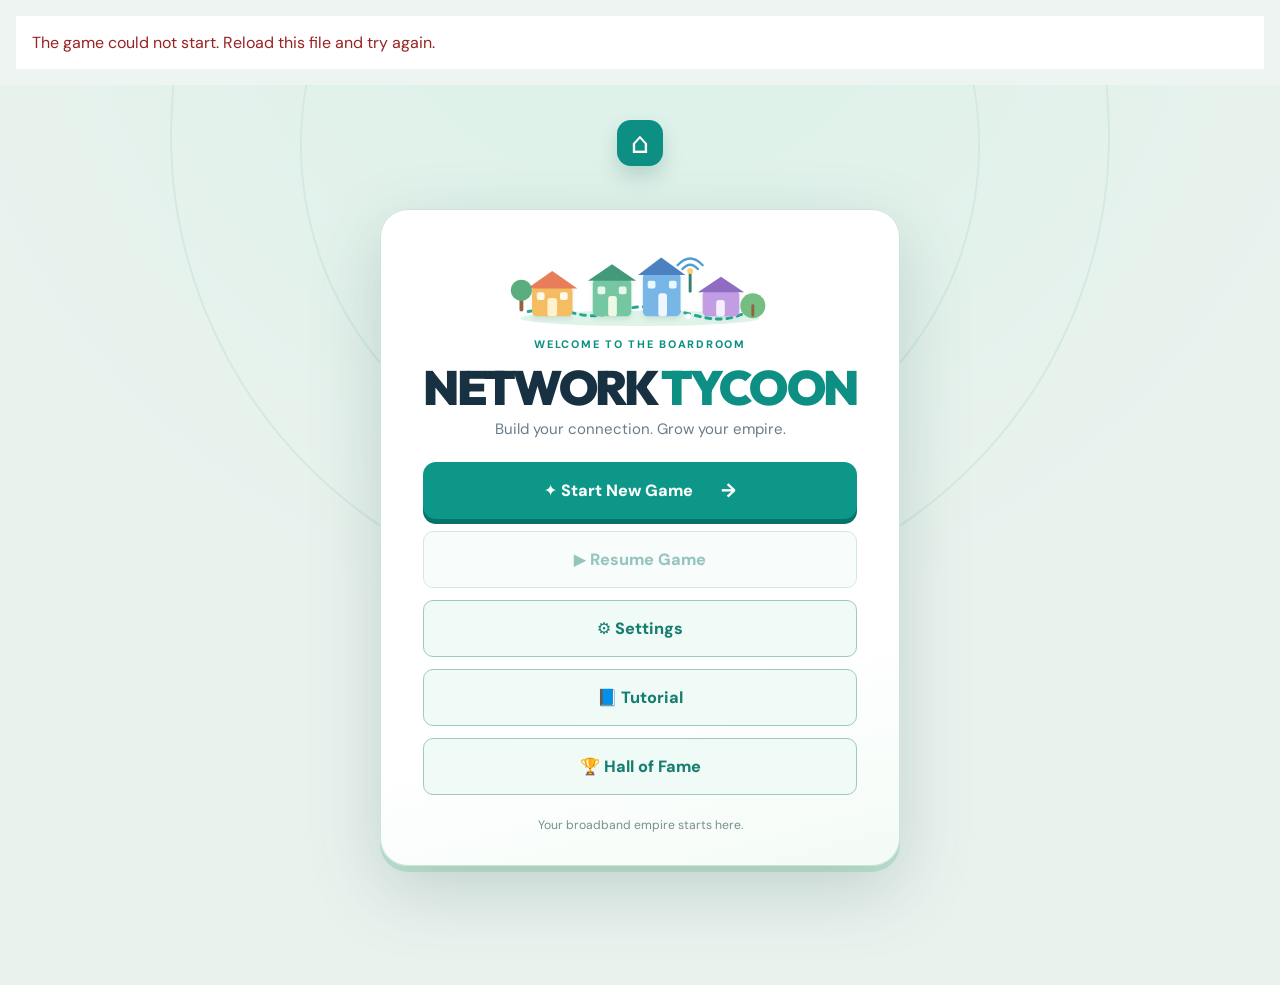
==== index.html @ 1ebc38ec "Add strategic map layers" ====
<!doctype html>
<html lang="en"><head><meta charset="utf-8"/><meta name="viewport" content="width=device-width, initial-scale=1, viewport-fit=cover"/><meta name="theme-color" content="#142c3a"/>
<link rel="icon" type="image/svg+xml" href="/favicon.svg?v=network-tycoon-safari-1"/>
<link rel="mask-icon" href="/favicon.svg?v=network-tycoon-safari-1" color="#123B4A"/><meta name="description" content="Build a broadband empire, one neighborhood at a time."/><title>Network Tycoon</title><style>
@import url('https://fonts.googleapis.com/css2?family=DM+Sans:wght@400;500;600;700;800&family=Outfit:wght@400;500;600;700;800;900&display=swap');
:root{--ink:#173143;--muted:#6a7c8a;--teal:#0e8f83;--teal2:#13b5a0;--cream:#f5f4ec;--line:#dbe5e6;--blue:#3b91dd;--orange:#eaa343;--green:#52ad83;--danger:#c35548}*{box-sizing:border-box}body{margin:0;background:#edf4f2;color:var(--ink);font-family:'DM Sans',system-ui,sans-serif}button{font:inherit;cursor:pointer}button:disabled{cursor:not-allowed;opacity:.45}.hidden{display:none!important}h1,h2,p{margin:0}h1,h2,.metric strong,.brand strong{font-family:Outfit,system-ui,sans-serif}.eyebrow{font-size:.68rem;letter-spacing:.16em;font-weight:800;color:var(--teal)}.primary-button{border:0;background:#0d9788;color:white;border-radius:13px;padding:14px 22px;font-weight:800;display:flex;align-items:center;justify-content:center;gap:28px;box-shadow:0 5px 0 #087369;transition:transform .12s,box-shadow .12s}.primary-button:hover{background:#0a877a}.primary-button:active{transform:translateY(3px);box-shadow:0 2px 0 #087369}.primary-button span{font-size:1.2rem}.secondary-button{border:1px solid #9ec9c3;background:#f0faf6;color:#167e70;padding:10px 15px;border-radius:10px;font-weight:800}.full{width:100%}.link-button{border:0;background:none;color:var(--teal);font-weight:800;padding:12px}.ghost-button{border:0;background:transparent;font-weight:800;color:var(--teal);padding:7px 10px}.setup-screen{min-height:100vh;display:grid;place-items:center;padding:35px 18px 60px;position:relative;overflow:hidden;background:radial-gradient(circle at 50% -20%,#d9f2e8,transparent 60%),#eaf2ee}.setup-art{position:absolute;inset:0;pointer-events:none;overflow:hidden}.orbit{position:absolute;border:2px solid #d4e9e1;border-radius:50%;width:680px;height:680px;left:50%;top:-280px;transform:translateX(-50%)}.orbit-b{width:940px;height:940px;top:-420px}.setup-icon{position:absolute;top:35px;left:50%;transform:translateX(-50%);width:46px;height:46px;background:var(--teal);color:white;border-radius:14px;display:grid;place-items:center;font-size:29px;box-shadow:0 10px 20px #2b75683b}.setup-card{position:relative;background:white;padding:35px 42px 32px;width:min(100%,600px);border:1px solid #d9e8e2;border-radius:28px;box-shadow:0 24px 70px #285b5240;margin-top:60px}.setup-card>.eyebrow{text-align:center}.setup-card h1{text-align:center;font-size:clamp(2.1rem,7vw,3rem);font-weight:900;letter-spacing:-.05em;margin:6px 0 2px}.setup-card h1 span{color:var(--teal)}.subhead{text-align:center;color:var(--muted);font-size:.94rem;margin-bottom:30px}.step-heading{display:flex;align-items:center;gap:13px;margin:24px 0 13px}.step-heading>span{width:35px;height:35px;border-radius:11px;background:#e1f3ed;color:var(--teal);font-weight:900;display:grid;place-items:center}.step-heading h2{font-size:1.12rem}.step-heading p{color:var(--muted);font-size:.77rem}.mode-grid{display:grid;grid-template-columns:1fr 1fr;gap:12px}.mode-card{text-align:left;display:flex;flex-direction:column;gap:3px;background:#f8faf9;border:2px solid #e1e9e7;border-radius:14px;padding:15px}.mode-card.selected{border-color:var(--teal);background:#edf9f4;box-shadow:inset 0 0 0 1px #6cbeae}.mode-card .mode-icon{font-size:1.4rem}.mode-card strong{font:800 1.05rem Outfit}.mode-card small{color:var(--teal);font-weight:800}.mode-card>span:last-child{font-size:.74rem;color:var(--muted);line-height:1.45;margin-top:5px}.wheel-row{display:grid;grid-template-columns:1fr 1fr;gap:15px}.wheel-wrap>label{display:block;text-align:center;font-size:.65rem;letter-spacing:.13em;font-weight:800;color:var(--muted);margin-bottom:6px}.wheel{height:152px;overflow-y:auto;overscroll-behavior:contain;scroll-snap-type:y mandatory;scrollbar-width:none;position:relative;border:1px solid #dce7e2;border-radius:12px;background:linear-gradient(#f2f7f4aa 0%,#fff 40%,#fff 60%,#f2f7f4aa 100%)}.wheel::-webkit-scrollbar{display:none}.wheel:after{content:'';pointer-events:none;position:sticky;display:block;bottom:51px;height:50px;border-top:1px solid #9fd3c5;border-bottom:1px solid #9fd3c5;background:#3bd2a109}.wheel-option{height:50px;display:flex;align-items:center;justify-content:center;scroll-snap-align:center;font-weight:700;font-family:Outfit;font-size:1.09rem;color:#879694;transition:color .15s,transform .15s}.wheel-option.active{color:#126e65;font-size:1.25rem;font-weight:900}.wheel-spacer{height:51px}.name-preview{margin:12px 0 16px;padding:12px;background:#edf7f3;border-radius:12px;text-align:center;display:flex;flex-direction:column;align-items:center;gap:1px}.name-preview span{color:var(--muted);font-size:.61rem;letter-spacing:.13em;font-weight:800}.name-preview strong{font:800 1.5rem Outfit}.setup-card>.primary-button{width:100%}.game-screen{min-height:100vh}.topbar{background:#123341;color:white;display:flex;align-items:center;justify-content:space-between;padding:13px clamp(15px,3vw,45px);border-bottom:4px solid #189b8b}.brand{display:flex;gap:11px;align-items:center}.brand-mark{background:#1ea997;border-radius:12px;padding:3px 10px;font-size:1.7rem}.brand strong{font-size:1.1rem;letter-spacing:.03em}.brand small{display:block;color:#8ed9c7;letter-spacing:.15em;font-size:.65rem;margin-top:1px}.top-actions{display:flex;align-items:center;gap:10px}.month-chip{border:1px solid #57717e;color:#dceee8;border-radius:100px;padding:8px 13px;font-size:.72rem;font-weight:800;letter-spacing:.06em}.icon-button{background:#285061;border:0;color:white;border-radius:10px;padding:6px 11px;font-size:1.4rem}.dashboard{max-width:1510px;margin:0 auto;display:grid;grid-template-columns:repeat(4,1fr);gap:13px;padding:20px 24px}.metric{background:white;border:1px solid var(--line);border-radius:14px;padding:18px 20px;box-shadow:0 4px 10px #1c4a4510}.metric span{font-size:.67rem;color:#6e8490;font-weight:800;letter-spacing:.11em}.metric strong{display:block;font-size:clamp(1.3rem,2.5vw,2rem);letter-spacing:-.03em;margin:5px 0}.metric small{font-size:.69rem;color:#8a9ba2}.metric strong.negative{color:var(--danger)}.metric strong.positive{color:var(--teal)}.play-area{max-width:1510px;margin:0 auto;padding:0 24px;display:grid;grid-template-columns:minmax(0,1.8fr) minmax(320px,.8fr);gap:16px}.map-card,.sidepanel,.report-card{background:white;border:1px solid var(--line);border-radius:18px;overflow:hidden;box-shadow:0 4px 13px #1d4d4710}.section-title{display:flex;align-items:center;justify-content:space-between;gap:12px;padding:20px 23px}.section-title h2{font-size:1.37rem;margin-top:2px}.map-legend{display:flex;gap:11px;flex-wrap:wrap;font-size:.68rem;color:#728491}.map-legend span{display:flex;align-items:center;gap:5px}.legend-dot{display:inline-block;width:8px;height:8px;border-radius:50%}.legend-dot.active{background:var(--teal)}.legend-dot.building{background:var(--orange)}.legend-dot.idle{background:#b6c9c4}.map-stage{height:min(58vw,570px);min-height:345px;position:relative;overflow:hidden;background:linear-gradient(#dff2ec,#c2e5d5 75%,#b0dcc7)}.map-sky{position:absolute;inset:0;background:radial-gradient(circle at 60% 10%,#fffff690,transparent 32%)}#city-map{width:100%;height:100%;position:relative;z-index:1}.district-tile{cursor:pointer;outline:none}.district-tile:focus .tile-ground{stroke:#163947;stroke-width:6}.tile-ground{transition:fill .2s,stroke .2s}.district-tile:hover .tile-ground{stroke:#f9fbec;stroke-width:5}.district-tile.selected .tile-ground{stroke:#fff9ae;stroke-width:6}.tile-title{font:800 14px Outfit,sans-serif;fill:#214639;paint-order:stroke;stroke:#e6fff1;stroke-width:3px;stroke-linejoin:round}.tile-subtitle{font:700 12px Outfit,sans-serif;fill:#386757;paint-order:stroke;stroke:#e6fff1;stroke-width:2px}.map-help{position:absolute;bottom:14px;left:50%;transform:translateX(-50%);white-space:nowrap;font-size:.72rem;font-weight:800;color:#2a695b;background:#f5fffbd9;padding:8px 15px;border-radius:50px;z-index:2}.map-footer{padding:14px 20px;display:flex;justify-content:space-between;align-items:center;gap:10px}.map-footer>span{font-size:.73rem;color:var(--muted);font-weight:700}.map-footer .primary-button{padding:10px 19px}.sidepanel{padding:22px;align-self:start}.panel-heading h2{font-size:1.55rem;margin-top:5px}.panel-heading p{font-size:.77rem;color:var(--muted);margin-top:5px;line-height:1.4}.district-stats{display:grid;grid-template-columns:1fr 1fr;gap:9px;margin-top:18px}.district-stats>div{background:#f3f7f5;padding:12px;border-radius:10px}.district-stats span{display:block;font-size:.62rem;font-weight:800;letter-spacing:.06em;color:#7c8e96}.district-stats strong{font:800 1.2rem Outfit}.divider{height:1px;background:#e4edeb;margin:17px 0}.technology-list{display:grid;gap:8px;margin-top:10px}.technology{display:flex;align-items:center;gap:10px;width:100%;text-align:left;background:#fafcfb;border:1.5px solid #e1e9e8;padding:10px;border-radius:11px}.technology.selected{border-color:var(--teal);background:#eef9f3}.tech-icon{width:35px;height:35px;display:grid;place-items:center;border-radius:9px;font-size:1.1rem}.tech-icon.wireless{background:#e1f2e8;color:#28885c}.tech-icon.coax{background:#fff0d9;color:#ae7625}.tech-icon.fiber{background:#e2efff;color:#237bbc}.technology .tech-desc{flex:1}.technology strong{font:800 .86rem Outfit;display:block}.technology small{font-size:.7rem;color:var(--muted)}.technology b{font-size:.8rem}.context-note{font-size:.72rem;line-height:1.45;color:#778992;margin:10px 0 12px;min-height:18px}.price-options{display:grid;grid-template-columns:repeat(3,1fr);gap:6px;margin-top:10px}.price-options button{border:1px solid #d8e5e0;border-radius:9px;background:#f8faf9;padding:10px 3px;font-size:.72rem;font-weight:800;color:#6a8083}.price-options button.selected{background:#e6f6f0;color:var(--teal);border-color:#65b9a5}.loan-block{display:flex;align-items:center;justify-content:space-between;gap:8px}.loan-block strong{display:block;font-size:.83rem}.loan-block small{display:block;color:var(--muted);font-size:.67rem;margin-top:4px}.bottom-grid{max-width:1510px;margin:16px auto 0;padding:0 24px;display:grid;grid-template-columns:1fr 1fr;gap:16px}.report-card{min-height:180px}.report-empty{padding:0 23px 25px;font-size:.83rem;color:var(--muted)}.pill{font-size:.7rem;font-weight:800;color:var(--teal);background:#e8f8f1;border-radius:100px;padding:7px 10px}.report-rows{padding:0 23px 23px;display:grid;grid-template-columns:repeat(4,1fr);gap:9px}.report-rows div{background:#f5f8f6;padding:12px;border-radius:10px}.report-rows span{display:block;font-size:.67rem;color:var(--muted)}.report-rows strong{display:block;font:800 1.03rem Outfit;margin-top:5px}.event-list{padding:0 24px 22px;max-height:175px;overflow-y:auto}.event-list p{font-size:.78rem;padding:7px 0;border-bottom:1px solid #edf2f0;color:#607883}.footer{text-align:center;padding:22px;color:#94aaa8;font-size:.64rem;letter-spacing:.1em}.toast{position:fixed;z-index:50;bottom:25px;left:50%;transform:translateX(-50%);background:#183f47;color:white;padding:13px 22px;border-radius:11px;box-shadow:0 14px 28px #123c3e50;font-size:.81rem;max-width:90vw}.modal-backdrop{position:fixed;inset:0;z-index:40;background:#112e3bbd;display:grid;place-items:center;padding:20px}.modal{width:min(100%,420px);background:white;border-radius:22px;padding:26px;box-shadow:0 25px 70px #092c3055}.modal h2{font-size:1.6rem;margin-bottom:15px}.modal p{color:#627a80;font-size:.86rem;line-height:1.6;margin:9px 0}.modal .primary-button{margin-top:20px}.modal .positive{color:var(--teal)}.modal .negative{color:var(--danger)}
@media(max-width:1050px){.play-area{grid-template-columns:1fr}.sidepanel{display:grid;grid-template-columns:repeat(2,1fr);gap:0 20px}.sidepanel .panel-heading,.sidepanel .district-stats{grid-column:span 2}.sidepanel .district-stats{grid-template-columns:repeat(4,1fr)}.sidepanel .divider{grid-column:span 2}.sidepanel .technology-list,.sidepanel>.eyebrow,.sidepanel .context-note,.sidepanel #build-btn,.sidepanel #upgrade-btn{grid-column:1}.sidepanel .price-options,.sidepanel .loan-block{grid-column:2}.map-stage{height:480px}}@media(max-width:680px){.setup-card{padding:25px 20px;margin-top:45px}.dashboard{grid-template-columns:repeat(2,1fr);padding:12px;gap:8px}.metric{padding:12px}.metric strong{font-size:1.35rem}.metric span{font-size:.56rem}.play-area,.bottom-grid{padding:0 12px;gap:12px}.bottom-grid{grid-template-columns:1fr}.section-title{padding:16px}.section-title h2{font-size:1.1rem}.map-legend{gap:6px}.map-stage{height:390px;min-height:300px}.sidepanel{display:block;padding:17px}.sidepanel .district-stats{grid-template-columns:repeat(2,1fr)}.report-rows{grid-template-columns:repeat(2,1fr)}.brand strong{font-size:.92rem}.month-chip{font-size:.6rem;padding:7px}.map-footer{padding:11px}.map-footer .primary-button{padding:10px 12px}.map-footer>span{font-size:.64rem}}html.pref-reduced-motion,html.pref-reduced-motion *,html.pref-reduced-motion:before,html.pref-reduced-motion *:before,html.pref-reduced-motion:after,html.pref-reduced-motion *:after{scroll-behavior:auto!important;transition:none!important;animation:none!important}
.management-bar{max-width:1510px;margin:0 auto 14px;padding:0 24px;display:grid;grid-template-columns:repeat(4,minmax(0,1fr));gap:10px;align-items:stretch}.management-stat{background:#143e47;color:#fff;border-radius:12px;padding:11px 17px;display:flex;flex-direction:column;gap:3px}.management-stat>span{font-size:.61rem;font-weight:800;letter-spacing:.13em;color:#a9d5d0}.management-stat strong{font:800 1.2rem Outfit}.management-stat small{font-size:.64rem;color:#a6c7c4}.management-stat small.danger{color:#ffbd9b;font-weight:800}.modal-art{height:95px;border-radius:17px;background:linear-gradient(135deg,#d5f6e7,#d9f0fb);display:grid;place-items:center;font-size:3.1rem;margin-bottom:18px;box-shadow:inset 0 0 0 1px #c9e7db}.modal-choices{display:grid;gap:11px;margin-top:20px}.decision-button{padding:14px;text-align:left;background:#eef7f5;border:2px solid #cce4dc;border-radius:12px;color:#24414a}.decision-button:hover{border-color:#0e8f83}.decision-button strong{display:block;font:800 .98rem Outfit}.decision-button small{display:block;color:#637a7e;margin-top:5px;line-height:1.4}.decision-button.positive-choice{background:#eef9ec;border-color:#9fd5af}.decision-button.negative-choice{background:#fff3eb;border-color:#ecc2a6}.choice-graphic{background:#fff1dd;padding:18px;border-radius:12px;text-align:center;font-size:1.6rem;display:flex;justify-content:center;gap:15px;align-items:center;color:#b66f30}.choice-graphic span{font:800 .74rem Outfit;letter-spacing:.13em}.sidepanel #convert-btn{margin-top:9px;background:#e5f3ff;border-color:#8ebade;color:#256cad}.map-stage{background:radial-gradient(ellipse at 65% 20%,#e9fff4,#b6dfc2 70%,#7fc5af)}.map-sky{background:radial-gradient(circle at 70% 20%,#ffffffb0,transparent 30%),repeating-linear-gradient(45deg,#ffffff10 0 30px,#ffffff00 31px 60px)}.district-tile:hover{filter:drop-shadow(0 0 9px #fff)}
@media(max-width:1050px){.management-bar{grid-template-columns:repeat(4,minmax(0,1fr))}}@media(max-width:680px){.management-bar{padding:0 12px;grid-template-columns:repeat(2,minmax(0,1fr));gap:7px}.management-stat{padding:10px}.management-stat strong{font-size:1rem}.modal{padding:20px}.map-stage{height:425px}}
.damage-loss{padding:13px 16px;border:1px solid #f1b9b9;border-radius:12px;background:#fff1f1;color:#8f2626;font-weight:700;display:flex;justify-content:space-between;gap:12px;align-items:center}
.damage-loss strong{font-size:1.35rem;color:#c52d35;font-variant-numeric:tabular-nums}
.decision-button:disabled{opacity:.5;cursor:not-allowed}
.celebration .modal{position:relative;overflow:hidden;border:2px solid #86d4b2;background:radial-gradient(circle at 50% 0%,#d2fce8 0%,#fff 58%);box-shadow:0 25px 90px #0a776d55;animation:achievement-pop .55s cubic-bezier(.18,1.5,.35,1) both}
.celebration .modal-art{background:linear-gradient(135deg,#ffe8a5,#f5b953);color:#6f4a03;border:3px solid #fff4ca;box-shadow:0 0 0 7px #f8cc7644,0 12px 28px #ba90394d;font-size:2.3rem;animation:trophy-bounce .65s .2s both}
.celebration #modal-title{color:#0a8174;font-weight:900;letter-spacing:.015em}
.activation-badge{display:table;margin:12px auto 6px;background:#0b9b83;color:#fff;padding:7px 17px;border-radius:100px;font-size:.74rem;font-weight:900;letter-spacing:.12em;box-shadow:0 5px 14px #0b9b8340}
.celebration-district{text-align:center;font:900 clamp(1.8rem,5vw,2.65rem) Outfit,system-ui,sans-serif;color:#15473f;margin:7px 0;letter-spacing:-.04em}
.celebration-message{text-align:center;max-width:380px;margin:6px auto 19px;color:#5b756e;line-height:1.5}
.activation-stats{display:grid;grid-template-columns:repeat(3,minmax(0,1fr));gap:8px;background:#ebf9f1;border:1px solid #c5e8da;border-radius:15px;padding:14px 10px;margin-bottom:17px}
.activation-stats>div{text-align:center;display:flex;flex-direction:column;gap:6px}.activation-stats small{font-size:.59rem;color:#598476;font-weight:900;letter-spacing:.08em}.activation-stats strong{font:800 clamp(.85rem,2.8vw,1.15rem) Outfit,system-ui,sans-serif;color:#0b6758}
.celebration-extra{text-align:center;color:#0b8b73;font-weight:800;margin:0 0 15px}
.celebration .primary-button{background:linear-gradient(110deg,#0c9f87,#0a776d);box-shadow:0 6px 0 #075b52}
.confetti-burst{position:absolute;left:50%;top:48px;pointer-events:none;width:0;height:0;z-index:2}.confetti-burst i{position:absolute;display:block;left:0;top:0;width:8px;height:14px;border-radius:2px;background:hsl(var(--h) 85% 58%);animation:confetti-fall 1.15s cubic-bezier(.12,.7,.3,1) both;animation-delay:calc(var(--i)*12ms)}
@keyframes confetti-fall{0%{transform:translate(0,0) scale(.45) rotate(0deg);opacity:0}20%{opacity:1}100%{transform:translate(var(--x),var(--y)) scale(1) rotate(640deg);opacity:0}}
@keyframes achievement-pop{0%{transform:scale(.82);opacity:.2}70%{transform:scale(1.025);opacity:1}100%{transform:scale(1);opacity:1}}
@keyframes trophy-bounce{0%{transform:translateY(20px) scale(.6);opacity:0}75%{transform:translateY(-7px) scale(1.12);opacity:1}100%{transform:translateY(0) scale(1);opacity:1}}
html.pref-reduced-motion .celebration .modal,html.pref-reduced-motion .celebration .modal-art,html.pref-reduced-motion .confetti-burst i{animation:none!important}html.pref-reduced-motion .confetti-burst{display:none}
.repair-action{display:block;width:100%;margin:9px 0 12px;padding:13px 16px;border:2px solid #d89b5a;border-radius:12px;background:#fff0d9;color:#9a5017;font-weight:900;text-align:center}
.repair-action:hover:not(:disabled){background:#ffe2b7}.repair-action:disabled{opacity:.55;cursor:not-allowed}
.repair-map-badge{cursor:pointer;filter:drop-shadow(0 3px 5px #542e2e77);outline:none;animation:repair-pin-pulse 2s ease-in-out infinite;transform-origin:center}
.repair-map-badge:hover,.repair-map-badge:focus{filter:drop-shadow(0 3px 8px #b5502fb8);transform:scale(1.13)}
.repair-map-badge:focus circle{stroke:#173143;stroke-width:5}
@keyframes repair-pin-pulse{0%,100%{opacity:1}50%{opacity:.76}}
html.pref-reduced-motion .repair-map-badge{animation:none}
.map-footer{display:flex;flex-direction:column;align-items:stretch;gap:9px;padding:15px 19px}
.time-console{background:linear-gradient(155deg,#f0fcf8,#eaf5f4);border:1px solid #b9ddd5;border-radius:15px;padding:13px 15px;box-shadow:0 4px 12px #0b7a6810;width:100%}
.time-console-top,.time-meta{display:flex;justify-content:space-between;align-items:center;gap:9px}
.time-console-top .eyebrow{font-size:.61rem}.time-state{font-size:.58rem;font-weight:900;letter-spacing:.1em;color:#657c78;border:1px solid #c8d9d6;padding:4px 7px;border-radius:100px;background:#fff}
.time-state.running{background:#d9f6e6;color:#087969;border-color:#98dbc2}
.time-timeline{position:relative;margin:13px 2px 7px}.time-track{height:8px;background:#d5e6e1;border-radius:100px;overflow:hidden;box-shadow:inset 0 1px 3px #145b4b22}.time-progress{height:100%;width:0;background:linear-gradient(90deg,#37c6a3,#038c82);border-radius:100px;transition:width .48s ease;box-shadow:0 0 8px #27b799aa}.time-ticks{display:flex;justify-content:space-between;margin-top:6px}.time-ticks span{width:5px;height:5px;border-radius:50%;background:#b8d1ca}.time-ticks span.passed{background:#14aa94}
.time-meta{color:#5b7c75;font-size:.67rem;font-weight:800;margin-bottom:12px}.time-meta span:last-child{max-width:65%;text-align:right;white-space:nowrap;overflow:hidden;text-overflow:ellipsis}
.time-actions{display:flex;align-items:stretch;flex-wrap:wrap;gap:7px}.time-actions .primary-button{padding:9px 15px!important;min-width:84px;box-shadow:0 3px 0 #087369}.time-actions .secondary-button{padding:8px 13px}.time-speeds{display:flex;gap:3px;padding:3px;background:#dcefe8;border-radius:10px}.time-speeds button{border:0;border-radius:7px;background:transparent;color:#477e74;font-size:.79rem;font-weight:900;padding:7px 10px}.time-speeds button.active{background:#fff;color:#096f62;box-shadow:0 2px 7px #1e806333}
.time-step{border:1px solid #a5cbc1;background:#fff;color:#347a71;border-radius:10px;padding:8px 12px;font-weight:850}.time-step:hover{background:#eefbf5}.time-feedback{margin-top:10px;min-height:18px;font-size:.67rem;color:#63847c;font-weight:700}
.world-beat{position:relative;display:flex;align-items:center;gap:6px;flex:1;min-width:0;max-width:300px;padding:4px 8px;border:1px solid #d5e7df;border-radius:999px;background:#f8fcf9;color:#3a655b;overflow:hidden}
.world-season-mark{flex:none;font-size:.83rem;line-height:1}
.world-beat-text{min-width:0;overflow:hidden;text-overflow:ellipsis;white-space:nowrap;font-size:.65rem;font-weight:800;line-height:1.2}
.world-beat-signal{flex:none;width:7px;height:7px;margin-left:auto;border-radius:50%;background:#2eaf8b;box-shadow:0 0 0 3px #2eaf8b20}
.world-beat[data-season="spring"] .world-beat-signal{background:#58aa6e;box-shadow:0 0 0 3px #58aa6e20}
.world-beat[data-season="summer"] .world-beat-signal{background:#d39b39;box-shadow:0 0 0 3px #d39b3920}
.world-beat[data-season="autumn"] .world-beat-signal{background:#c27843;box-shadow:0 0 0 3px #c2784320}
.world-beat[data-season="winter"] .world-beat-signal{background:#568bc0;box-shadow:0 0 0 3px #568bc020}
.world-beat.is-running .world-beat-signal{animation:world-running-glow 2.2s ease-in-out infinite}
.world-beat.is-ticking .world-beat-signal{animation:world-month-pulse .68s cubic-bezier(.2,.8,.2,1)}
.world-season-mark.season-change{animation:world-season-turn .78s cubic-bezier(.2,.8,.2,1)}
.world-value-arrival{animation:world-value-pop .62s cubic-bezier(.2,.8,.2,1)}
@keyframes world-running-glow{0%,100%{opacity:.65;box-shadow:0 0 0 3px #2eaf8b16}50%{opacity:1;box-shadow:0 0 0 5px #2eaf8b24}}
@keyframes world-month-pulse{0%{transform:scale(.85);box-shadow:0 0 0 0 #2eaf8b50}55%{transform:scale(1.3);box-shadow:0 0 0 6px #2eaf8b00}100%{transform:scale(1);box-shadow:0 0 0 3px #2eaf8b20}}
@keyframes world-season-turn{0%{transform:rotate(-20deg) scale(.8)}55%{transform:rotate(12deg) scale(1.22)}100%{transform:rotate(0) scale(1)}}
@keyframes world-value-pop{0%{transform:scale(1);filter:brightness(1)}38%{transform:scale(1.06);filter:brightness(1.18)}100%{transform:scale(1);filter:brightness(1)}}
body.pref-hide-seasons .world-season-mark{display:none}
body.pref-reduced-motion .world-beat-signal,body.pref-reduced-motion .world-season-mark,body.pref-reduced-motion .world-value-arrival{animation:none!important}
html.pref-reduced-motion .world-beat-signal,html.pref-reduced-motion .world-season-mark,html.pref-reduced-motion .world-value-arrival{animation:none!important}
@media(max-width:650px){.time-console{padding:11px}.time-actions{gap:6px}.time-actions .primary-button,.time-actions .secondary-button,.time-step{flex:1;min-width:90px;justify-content:center}.time-speeds{flex:1;justify-content:space-around}.time-speeds button{padding:7px}}
html.pref-reduced-motion .time-progress{transition:none}
.shop-open{border:1px solid #d9ad67;border-radius:12px;background:linear-gradient(110deg,#fff2c5,#f9d896);color:#674818;padding:9px 13px;font-weight:900;box-shadow:0 3px 0 #d8b56b;display:flex;align-items:center;gap:8px;white-space:nowrap}.shop-open span{font-size:.73rem;color:#805720;background:#fff9e8;border-radius:9px;padding:3px 7px}.shop-open:hover{filter:brightness(1.045)}
.wrench-action{width:100%;margin:8px 0 0;background:linear-gradient(100deg,#f5e6a9,#f9d48f);color:#80571c;border:1px solid #d7ad5b;border-radius:11px;padding:12px;font-weight:900}.wrench-action:hover:not(:disabled){filter:brightness(1.06)}
.shop-intro{display:flex;justify-content:space-between;align-items:center;gap:12px;color:#506b67;font-size:.81rem;line-height:1.45}.shop-intro strong{color:#0c786b;white-space:nowrap}.shop-inventory{padding:9px 12px;margin:12px 0;background:#eaf8f1;border-radius:11px;color:#276c61;font-weight:750;font-size:.72rem;line-height:1.65}
.shop-grid{display:grid;grid-template-columns:1fr 1fr;gap:10px;margin:12px 0}.shop-item{display:flex;flex-direction:column;gap:9px;border:1px solid #dce8e3;border-radius:14px;padding:13px;background:linear-gradient(140deg,#fafefa,#f2f8f5);min-width:0}.shop-item.theme.tropical{background:linear-gradient(135deg,#cff8ed,#fff0bb)}.shop-item.theme.mountain{background:linear-gradient(135deg,#e3f0e9,#ccdce5)}.shop-icon{font-size:2rem;line-height:1.1}.shop-detail{flex:1}.shop-detail strong{font:850 .93rem Outfit,system-ui,sans-serif;color:#173f3a}.shop-detail p{margin:5px 0;color:#5a7771;font-size:.72rem;line-height:1.44}.shop-action{width:100%;border:0;background:#0d9883;color:white;font-weight:850;border-radius:9px;padding:9px 8px;font-size:.77rem}.shop-action:disabled{background:#aabeb6;color:#f5fcf8}.shop-footnote{font-size:.69rem;color:#7b8e88;line-height:1.4;margin-top:8px}.modal:has(.shop-grid){width:min(92vw,690px);max-height:88vh;overflow-y:auto}
.theme-tropical .map-stage{background:radial-gradient(circle at 45% 15%,#f4f9cd 0%,#b0ebda 55%,#76d5d0 100%)}.theme-tropical .map-sky{background:linear-gradient(140deg,#7be2dc7a,#ffe9af66)}.theme-tropical .map-card{border-color:#9bded5}
.theme-mountain .map-stage{background:radial-gradient(circle at 45% 20%,#edf7ed 0%,#a6cbbf 60%,#86aabd 100%)}.theme-mountain .map-sky{background:linear-gradient(120deg,#d4e4e488,#8bada95a)}.theme-mountain .map-card{border-color:#a1c0b5}
@media(max-width:650px){.shop-grid{grid-template-columns:1fr 1fr;gap:7px}.shop-item{padding:10px}.shop-intro{flex-direction:column;align-items:flex-start}.shop-open{padding:7px 8px;font-size:.77rem}.shop-open span{display:none}}
.loan-amounts{display:grid;grid-template-columns:repeat(4,minmax(0,1fr));gap:8px;margin:14px 0}
.loan-amount{padding:12px 5px;border:2px solid #d6e4e0;border-radius:11px;background:#f4f8f5;color:#294c57;font:700 14px inherit;cursor:pointer}
.loan-amount.selected{border-color:#399f87;background:#e2f8ed;color:#17664f;box-shadow:0 0 0 2px #d8efe2}
.loan-boost{display:flex;align-items:center;gap:8px;font-size:13px;color:#365664;margin:10px 0 16px}
.loan-boost input{accent-color:#319a7d;width:19px;height:19px}
@media(max-width:420px){.loan-amounts{grid-template-columns:repeat(2,minmax(0,1fr))}}
.event-illustration{height:120px;border-radius:18px;display:flex;justify-content:space-evenly;align-items:center;overflow:hidden;margin:8px 0 20px;position:relative}
.event-illustration.rival{background:linear-gradient(135deg,#e4f0f8,#fff0d7)}
.event-illustration.community{background:linear-gradient(135deg,#ddf8e8,#fef1cc)}
.event-illustration:before{content:"";position:absolute;inset:auto 0 0;height:23px;background:#7cbb91;opacity:.38}
.event-sprite{font-size:50px;z-index:1;filter:drop-shadow(0 6px 4px #2342)}
.event-sprite.middle{font-size:40px;animation:event-pulse 1.7s ease-in-out infinite}
@keyframes event-pulse{0%,100%{transform:scale(1)}50%{transform:scale(1.19)}}
.event-eyebrow{text-align:center;color:#a45d29;letter-spacing:2px;font-size:10px;font-weight:900;margin-bottom:4px}
.event-district{text-align:center;font-size:22px;color:#233f4b;margin:0 0 12px}
.event-warning{border-radius:12px;background:#fff0e3;border:1px solid #f3c69e;padding:11px;color:#96541e;font-weight:700;font-size:13px}
.event-positive{border-radius:12px;background:#e8f7e9;border:1px solid #9fd4ab;padding:11px;color:#2d724c;font-weight:700;font-size:13px}
.event-outcome{font-size:60px;text-align:center;padding:8px 0 14px}
.event-illustration.world-housing{background:linear-gradient(135deg,#e0ecff,#bcebd5)}
.event-illustration.world-contract{background:linear-gradient(135deg,#ebefff,#fff0d2)}
.event-illustration.world-labor{background:linear-gradient(135deg,#ffe2bd,#fff5df)}
.event-illustration.world-downturn{background:linear-gradient(135deg,#ffe2e1,#f4e3ee)}
.event-illustration.world-grant{background:linear-gradient(135deg,#d7e5ff,#d8f7e9)}
/* Audit fixes: long dialogs and growing maps must remain usable on small screens. */
.modal{max-height:calc(100dvh - 24px);overflow-y:auto;overscroll-behavior:contain}
.map-stage{overflow-x:auto;overflow-y:hidden;overscroll-behavior:contain}
.map-stage.expanded-map{overflow:auto}
.district-map-pages{display:flex;align-items:center;justify-content:space-between;gap:8px;padding:9px 12px;background:#eef8f4;border-top:1px solid #d5e9e2;color:#366b65;font-size:.72rem;font-weight:900;letter-spacing:.03em;text-align:center}
.district-map-pages button{border:1px solid #a0cfc3;background:#fff;color:#187b6e;border-radius:9px;padding:9px 12px;min-height:38px;font-size:.75rem;font-weight:900;white-space:nowrap}
.district-map-pages button:disabled{opacity:.35}
.region-summary-note{margin:14px 0;padding:11px 13px;border-radius:10px;background:#eaf5f4;color:#376b67;font-size:.79rem;line-height:1.5}
.region-grid{display:grid;grid-template-columns:repeat(auto-fit,minmax(min(100%,260px),1fr));gap:12px;margin-top:15px}
.region-card{border:1px solid #cddfdc;border-radius:14px;padding:14px;background:#fff}
.region-card.selected{border-color:#159a87;box-shadow:inset 0 0 0 1px #159a87}
.region-card-head{display:flex;align-items:center;justify-content:space-between;gap:8px;margin-bottom:11px}.region-card-head small{color:#5f7c7a}
.region-facts{display:grid;grid-template-columns:1fr 1fr;gap:8px}.region-facts span{background:#f1f8f5;border-radius:8px;padding:8px;display:flex;flex-direction:column;gap:2px}.region-facts b{font-size:.92rem}.region-facts small{color:#68817b;font-size:.68rem}
.region-coverage{font-size:.74rem;color:#57716e;margin:11px 0}.region-price-actions{display:grid;grid-template-columns:repeat(3,1fr);gap:5px}.region-price-actions button{padding:9px 4px;border:1px solid #9fcbc3;background:#f6faf9;color:#176f67;border-radius:8px;font-weight:800;font-size:.75rem}.region-price-actions button.active{background:#147f73;color:#fff;border-color:#147f73}
.region-jump{border:0;background:transparent;padding:10px 0 0;color:#167d71;font-size:.76rem;font-weight:800}
.region-operations{border-top:1px solid #dce9e5;margin-top:14px;padding-top:12px}
.region-subheading{font-size:.7rem;letter-spacing:.08em;font-weight:900;color:#366e69;margin:12px 0 6px}
.region-operations p{font-size:.76rem;line-height:1.45;color:#526c68;margin:0 0 8px}
.region-manager-btn{width:100%;padding:10px;border:1px solid #91c9bb;border-radius:9px;background:#e9f8f2;color:#167769;font-weight:800;font-size:.76rem}
.region-manager-btn:disabled{opacity:.4}
.region-maintenance{display:grid;grid-template-columns:minmax(0,1fr) auto;align-items:center;gap:6px 9px;margin:8px 0;padding:10px;border:1px solid #d4e7dd;border-radius:11px;background:linear-gradient(120deg,#f2faf5,#f2f7ff)}
.region-maintenance.covered{border-color:#8dcdb0;background:linear-gradient(120deg,#e5f7eb,#eff9f1)}
.region-maintenance>div{display:grid;gap:3px;min-width:0}.region-maintenance>div strong{font-size:.78rem;color:#245a50}.region-maintenance>div small,.region-maintenance-effect{font-size:.68rem;line-height:1.4;color:#5b7772}
.region-maintenance button{min-height:44px;padding:8px 10px;border:1px solid #88c6a7;border-radius:9px;background:#e4f5e9;color:#216a50;font-size:.72rem;font-weight:850;white-space:nowrap}
.region-maintenance button:disabled{opacity:.45}.region-maintenance-effect{grid-column:1/-1;padding-top:4px;border-top:1px solid #d9eae1}
.maintenance-coverage-badge{filter:drop-shadow(0 2px 2px #174b3530);pointer-events:none}
.district-map-badge{pointer-events:none;filter:drop-shadow(0 2px 3px #254d4035)}.district-map-badge.interactive{pointer-events:auto;cursor:pointer}.district-map-badge.interactive circle{transition:stroke-width .14s ease,filter .14s ease}.district-map-badge.interactive:hover circle,.district-map-badge.interactive:focus circle{stroke:#174f66;stroke-width:3.2;filter:brightness(1.07)}.district-map-badge.interactive:focus{outline:none}.district-map-badge.event circle{animation:map-event-glow 2.2s ease-in-out infinite}.district-map-badge.repair circle,.district-map-badge.outage circle{animation:map-repair-glow 1.8s ease-in-out infinite}.district-tile.crew-covered .tile-ground{stroke:#54a080;stroke-width:4;filter:drop-shadow(0 0 4px #3b9a7650)}
@keyframes map-event-glow{0%,100%{filter:drop-shadow(0 0 0 #e5b45800)}50%{filter:drop-shadow(0 0 4px #e5b458aa)}}@keyframes map-repair-glow{0%,100%{opacity:1}50%{opacity:.74}}
html.pref-reduced-motion .district-map-badge.event circle,html.pref-reduced-motion .district-map-badge.repair circle,html.pref-reduced-motion .district-map-badge.outage circle{animation:none}
.staffing-role-card.role-maintenance{border-color:#b9ddc8;background:linear-gradient(130deg,#f3faf4,#f4f8ff)}
.region-strategies{display:grid;gap:6px}
.region-strategies button{display:flex;flex-direction:column;align-items:flex-start;text-align:left;gap:3px;padding:9px 10px;border-radius:9px;background:#fafcfb;border:1px solid #d1e2dc;color:#284a47}
.region-strategies button.active{background:#e5f6ec;border-color:#1e9680;box-shadow:inset 0 0 0 1px #1e9680}
.region-strategies button strong{font-size:.78rem}.region-strategies button small{color:#607b75;font-size:.69rem;line-height:1.35}
.region-fee{display:block;margin-top:9px;color:#527e74;font-size:.7rem}
.modal.region-management-modal{width:min(100%,920px)}
.region-trend-toolbar{display:flex;flex-wrap:wrap;align-items:center;justify-content:space-between;gap:10px;margin:14px 0}
.region-trend-metrics,.region-trend-ranges{display:flex;flex-wrap:wrap;gap:5px}
.region-trend-toolbar button{background:#f5f9f8;border:1px solid #c5dbd5;border-radius:8px;padding:8px 10px;font-size:.73rem;font-weight:800;color:#3f716b}
.region-trend-toolbar button.active{background:#147f73;border-color:#147f73;color:white}
.region-spark{margin:12px 0;background:#f5fbf8;border:1px solid #dfece8;border-radius:11px;padding:9px 10px 7px}
.region-spark-head,.region-spark-footer{display:flex;align-items:center;justify-content:space-between;gap:8px}
.region-spark-head{font-size:.76rem}.region-spark-head span{font-weight:800;font-size:.74rem}.region-spark svg{width:100%;height:90px;display:block;overflow:visible}
.region-spark-footer{font-size:.69rem;color:#69857c}
.region-trend-empty{background:#f2f7f5;border:1px dashed #bedbd1;color:#547b70;border-radius:10px;padding:15px 10px;font-size:.75rem;margin:12px 0;line-height:1.4}
.bottom-grid{grid-template-columns:1fr}
.company-journal{max-width:1462px;margin:16px 24px 0}
@media(min-width:1510px){.company-journal{margin-left:auto;margin-right:auto}}
@media(max-width:680px){.company-journal{margin:12px 12px 0}}
#city-map{min-width:760px;min-height:100%}
.loan-amount{font-family:inherit;font-size:14px;font-weight:700}
button:focus-visible,.decision-button:focus-visible{outline:3px solid #1d81ca;outline-offset:2px}
@media(max-width:680px){.modal-backdrop{padding:12px;place-items:center}.modal{padding:16px}.topbar{gap:8px;flex-wrap:wrap}.top-actions{margin-left:auto;flex-wrap:wrap;justify-content:flex-end}.event-illustration{height:92px}.event-sprite{font-size:37px}.event-sprite.middle{font-size:30px}}
.opportunity-tabs{display:flex;flex-wrap:wrap;gap:7px;margin:13px 0}.opportunity-tab{border:1px solid #c6d9dc;border-radius:18px;background:#f2f8f9;color:#2c5060;font-size:.73rem;font-weight:800;padding:8px 11px;cursor:pointer}.opportunity-tab.selected{background:var(--teal);border-color:var(--teal);color:white}.opportunity-tab b{margin-left:4px}.opportunity-summary{font-size:.76rem;color:#5c737e}.opportunity-list{display:grid;gap:10px;max-height:50vh;overflow:auto;padding:3px 2px 9px}.opportunity-entry{border:1px solid #d4e2e3;border-radius:12px;padding:12px;background:#f8fbfa}.opportunity-entry-head{display:flex;justify-content:space-between;gap:10px;align-items:start}.opportunity-entry-head strong{font-size:.9rem;color:#214658}.opportunity-entry-head span{font-size:.69rem;font-weight:800;color:#9a6b22;white-space:nowrap}.opportunity-entry p{font-size:.78rem;margin:7px 0 10px;color:#5c737e;line-height:1.45}.opportunity-entry button{font-size:.77rem;padding:9px 12px}.opportunity-empty{padding:20px;text-align:center;border:1px dashed #b9d0d3;border-radius:12px;color:#5e7983;font-size:.84rem}
.career-overview{background:linear-gradient(120deg,#eff9f3,#e9f5fe);border:1px solid #cde4df;border-radius:13px;padding:16px;margin:12px 0}.career-overview strong,.career-overview small{display:block}.career-overview strong{font:900 1.22rem Outfit;color:#244b61}.career-overview small{color:#567784;font-size:.74rem;margin-top:4px}.career-overview p{margin-top:10px;font-size:.8rem}.career-ranks{display:grid;gap:7px;margin:13px 0}.career-rank{display:flex;gap:10px;padding:10px;border-radius:11px;background:#f5f7f7;border:1px solid #e1e9e8;opacity:.7}.career-rank.unlocked{background:#eef9f1;border-color:#a9d5b9;opacity:1}.career-rank>span{width:28px;height:28px;border-radius:9px;background:#d7e2e4;color:#41616c;display:grid;place-items:center;flex:none;font-weight:900}.career-rank.unlocked>span{background:#72bf91;color:white}.career-rank strong,.career-rank small{display:block}.career-rank strong{font-size:.81rem}.career-rank small{font-size:.7rem;color:#617a83;margin-top:2px}.career-subtitle{margin:17px 0 7px}.career-options{display:grid;gap:8px;margin-top:12px}.career-active{border:1px solid #b1d9bd;background:#f0faf2;padding:13px;border-radius:12px;margin:12px 0}.career-active p{margin:8px 0}.career-active small{font-size:.72rem;color:#517564}.career-progress{height:11px;border-radius:8px;background:#d5e6de;overflow:hidden;margin-bottom:8px}.career-progress i{display:block;height:100%;background:var(--teal);transition:width .3s}.career-news{margin:14px 0;font-weight:800}.career-celebration{background:#f0faec;border-radius:12px;padding:12px;margin-top:18px}.career-celebration p{margin:7px 0;font-size:.84rem;font-weight:800}
.route-intro{color:#55717d;font-size:.81rem;line-height:1.5;margin:10px 0}.route-board{display:grid;grid-template-columns:repeat(6,minmax(0,1fr));gap:5px;border:2px solid #b4d1c6;background:linear-gradient(135deg,#d3eadf,#c2e2d8);padding:8px;border-radius:17px;margin:13px 0}.route-tile{aspect-ratio:1;min-width:0;padding:3px 1px;border:2px solid #a9c9af;border-radius:10px;background:#e9f5df;display:flex;flex-direction:column;align-items:center;justify-content:center;gap:1px;transition:transform .12s,border-color .12s}.route-tile span{font-size:clamp(14px,3.4vw,23px)}.route-tile small{font-size:clamp(7px,1.3vw,9px);font-weight:900;color:#45664d}.route-tile.water{background:#a7d9e7;border-color:#76b8d0}.route-tile.ridge{background:#e4dfce;border-color:#bcb39c}.route-tile.permit{background:#f8eac7;border-color:#d7bc81}.route-tile.routed{background:#a4e6ca;border-color:#238c76;box-shadow:inset 0 0 0 2px #f0fff7}.route-tile.route-head{border-color:#156d61;box-shadow:0 0 0 3px #4aa89266}.route-tile:disabled{opacity:.78;cursor:default}.route-tile:not(:disabled):hover{transform:scale(1.04);border-color:#137a70}.route-legend{font-size:.72rem;color:#56717a;line-height:1.55}.route-instructions{font-size:.8rem;color:#506e79;background:#eef6fa;border-radius:10px;padding:10px;margin-top:10px}.route-quote{display:grid;grid-template-columns:1fr 1fr;gap:9px;margin-top:10px}.route-quote>div{background:#f4f9f7;border:1px solid #cddfd6;border-radius:11px;padding:12px}.route-quote small,.route-quote strong,.route-quote span{display:block}.route-quote small{font-size:.65rem;color:#60828b;font-weight:900}.route-quote strong{font:900 1.18rem Outfit;margin-top:3px}.route-quote span{font-size:.71rem;color:#55717d;margin-top:3px}.route-permit-choice{display:flex;align-items:center;gap:8px;font-size:.77rem;font-weight:700;margin:13px 0}.route-actions{display:flex;flex-wrap:wrap;gap:8px}.route-actions button{flex:1 1 135px;font-size:.78rem;padding:11px}.route-actions .primary-button{box-shadow:none}.route-actions .secondary-button{white-space:normal}
.flip-board{display:grid;grid-template-columns:repeat(6,minmax(0,1fr));gap:7px;background:linear-gradient(135deg,#e9f3ec,#dcecf1);border:1px solid #c5dcd2;border-radius:16px;padding:10px;margin:13px 0}.flip-card{position:relative;aspect-ratio:.78;min-width:0;border:0;background:none;padding:0;perspective:600px;outline-offset:3px}.flip-card:disabled{opacity:1;cursor:default}.flip-card-inner{display:block;width:100%;height:100%;position:relative;transform-style:preserve-3d;transition:transform .55s cubic-bezier(.2,.75,.22,1)}.flip-card.is-revealed .flip-card-inner{transform:rotateY(180deg)}.flip-card.just-flipped .flip-card-inner{animation:flip-reveal .72s cubic-bezier(.2,.75,.22,1) both}.flip-card-back,.flip-card-front{position:absolute;inset:0;border-radius:10px;display:flex;align-items:center;justify-content:center;flex-direction:column;gap:1px;backface-visibility:hidden;border:2px solid #87b9b0;box-shadow:0 3px 6px #143e3c22}.flip-card-back{background:linear-gradient(145deg,#236e79,#123e59);color:#fff}.flip-card-back>span{font:900 clamp(22px,5vw,34px) Outfit}.flip-card-back small{font-size:.54rem;letter-spacing:.1em;font-weight:900;color:#b7dfdf}.flip-card-front{transform:rotateY(180deg);background:#dcf6df;border-color:#73bb83}.flip-card-front span{font-size:clamp(19px,4.5vw,29px)}.flip-card-front small{font-weight:900;color:#276944;font-size:clamp(9px,2vw,12px)}.flip-card-front.ridge{background:#e5ddca;border-color:#b3a17e}.flip-card-front.permit{background:#fff0c6;border-color:#d3ae6a}.flip-card-front.water{background:#d7e8ff;border-color:#77a8d9}.flip-card-front.ridge small,.flip-card-front.permit small,.flip-card-front.water small{color:#8c432b}.flip-card:not(:disabled):hover .flip-card-inner{filter:brightness(1.12);transform:translateY(-2px)}.flip-card.is-revealed:hover .flip-card-inner{transform:rotateY(180deg)}.flip-legend{display:flex;justify-content:space-around;flex-wrap:wrap;gap:7px;font-size:.72rem;font-weight:900;color:#486877}.flip-legend span{background:#f3f8f5;padding:6px;border-radius:9px}.flip-results{border-radius:14px;background:#f0f8f2;border:1px solid #b8dcca;padding:13px;text-align:center;margin:13px 0}.flip-results>span,.flip-results>strong,.flip-results>b,.flip-results>small{display:block}.flip-result-label{font-size:.7rem;color:#53757c;font-weight:900;letter-spacing:.08em}.flip-results strong{font:900 1.5rem Outfit;margin:4px 0}.flip-results b{font-size:.86rem}.flip-results small{font-size:.72rem;color:#607984;margin-top:4px}.flip-rule{font-size:.72rem;color:#667c85;line-height:1.5;margin:12px 0}.flip-board .flip-card:focus-visible{outline:3px solid #0b76b2}.route-actions{display:flex;flex-wrap:wrap;gap:8px}.route-actions button{flex:1 1 135px;font-size:.78rem;padding:11px}.route-actions .primary-button{box-shadow:none}.route-actions .secondary-button{white-space:normal}@keyframes flip-reveal{0%{transform:rotateY(0)}60%{transform:rotateY(195deg)}100%{transform:rotateY(180deg)}}html.pref-reduced-motion .flip-card-inner{transition:none}html.pref-reduced-motion .flip-card.just-flipped .flip-card-inner{animation:none}
.board-event-badge{cursor:pointer;outline:none;filter:drop-shadow(0 4px 5px #93662d55);animation:board-alert-pop 2.5s ease-in-out infinite;transform-origin:center}
.board-event-badge:hover,.board-event-badge:focus{filter:drop-shadow(0 5px 9px #b17525bb);transform:scale(1.08)}
.board-event-badge:focus rect{stroke:#144a68;stroke-width:4}
@keyframes board-alert-pop{0%,100%{opacity:1}50%{opacity:.83}}
html.pref-reduced-motion .board-event-badge{animation:none}
.mobile-map-tools,.mobile-panel-close,#mobile-district-open{display:none}
.rival-control{border:1px solid #397a7c;text-align:left;cursor:pointer;transition:filter .16s,transform .16s}.rival-control:hover,.rival-control:focus-visible{filter:brightness(1.2);transform:translateY(-1px)}.rival-actions{display:grid;gap:8px;margin:12px 0}.rival-district-action{border:1px solid #c4dcdd;border-radius:11px;text-align:left;background:#f4fbfa;padding:12px}.rival-district-action strong,.rival-district-action small{display:block}.rival-district-action small{font-size:.76rem;color:#617c86;margin-top:4px}
.palette-options{display:grid;gap:10px;margin:15px 0}.palette-option{display:flex;align-items:center;gap:12px;background:#f6fafb;border:2px solid #d8e3e4;border-radius:12px;padding:11px;text-align:left}.palette-option.chosen{border-color:var(--teal);background:#f4faf6}.palette-option>span:nth-child(2){flex:1}.palette-option strong,.palette-option small{display:block}.palette-option small{font-size:.72rem;color:#69838a;margin-top:3px}.palette-swatch{width:46px;height:40px;border-radius:11px;flex:none}.palette-swatch.harbor{background:linear-gradient(125deg,#123341,#0e8f83)}.palette-swatch.violet{background:linear-gradient(125deg,#353091,#8d3b90)}.palette-swatch.ocean{background:linear-gradient(125deg,#143f75,#0060ae)}.palette-check{color:var(--teal);font-size:23px;font-weight:900}
body.palette-violet{--teal:#8d3b90;--teal2:#b564b8;--green:#a76eb2}body.palette-ocean{--teal:#0060ae;--teal2:#138ac7;--green:#4b9fcb}
body.palette-violet .topbar{background:#29245f;border-color:#8d3b90}body.palette-ocean .topbar{background:#143f75;border-color:#0060ae}
body.palette-violet .brand-mark,body.palette-violet .primary-button{background:#8d3b90;box-shadow:0 4px 0 #56225d}body.palette-ocean .brand-mark,body.palette-ocean .primary-button{background:#0060ae;box-shadow:0 4px 0 #124477}
body.palette-violet .management-stat{background:#393071}body.palette-ocean .management-stat{background:#174978}
body.palette-violet .secondary-button{color:#71307b;background:#f7edfa;border-color:#bc92cc}body.palette-ocean .secondary-button{color:#165d9d;background:#ebf5ff;border-color:#92bde2}
body.palette-violet .floating-time{background:linear-gradient(140deg,#f8effd,#e9e7fc);border-color:#ac91d0}body.palette-ocean .floating-time{background:linear-gradient(140deg,#edf8ff,#e2effa);border-color:#8dbfe1}
.floating-time{position:fixed;bottom:calc(10px + env(safe-area-inset-bottom));left:50%;transform:translateX(-50%);z-index:22;width:min(590px,calc(100vw - 20px));padding:9px 12px;background:linear-gradient(155deg,#f0fcf8,#eaf5f4);border:1px solid #7ac5b5;box-shadow:0 10px 35px #0f3b4c55;border-radius:18px;backdrop-filter:blur(12px)}
.floating-time .time-console-top{justify-content:flex-start;gap:10px}.floating-time .time-state{margin-right:auto}.floating-time .time-timeline,.floating-time .time-meta,.floating-time .time-feedback{display:none}.floating-time .time-actions{display:flex;flex-wrap:nowrap;gap:6px;margin-top:7px}.floating-time .time-actions>*{flex:1;min-height:38px;min-width:0!important}.floating-time .time-actions .primary-button,.floating-time .time-actions .secondary-button,.floating-time .time-step{font-size:.82rem;padding:8px 10px!important;width:auto}.floating-time .time-speeds{align-items:center}.floating-time .time-speeds button{padding:5px 8px;min-height:32px}.dock-toggle{border:0;color:#355f5c;background:#d9eee7;border-radius:9px;font-size:1.25rem;width:34px;height:30px;display:grid;place-items:center}.floating-time.dock-collapsed .time-actions{display:none}.floating-time.dock-collapsed{width:min(300px,calc(100vw - 40px));opacity:.93}.game-screen{padding-bottom:95px}
body.palette-violet .world-beat{background:#faf7fc;border-color:#ded1ed;color:#60436e}body.palette-ocean .world-beat{background:#f4f9fd;border-color:#c7dcef;color:#355a79}
@media(max-width:680px){.floating-time .world-beat{gap:4px;padding:3px 6px;max-width:220px}.floating-time .world-beat-text{font-size:.58rem}.floating-time .world-season-mark{font-size:.74rem}.floating-time .world-beat-signal{width:6px;height:6px}}
@media(max-width:680px){body .floating-time{padding:7px 9px;border-radius:14px}.floating-time .time-actions{display:flex;gap:5px}.floating-time .time-actions .primary-button,.floating-time .time-actions .secondary-button,.floating-time .time-step{font-size:.72rem;padding:6px!important;min-height:40px}.floating-time .time-speeds{flex:1.1;min-height:40px}.floating-time .time-speeds button{font-size:.7rem;min-height:32px;padding:4px 5px}.floating-time .time-console-top{margin:0}.floating-time .time-state{font-size:.55rem}.game-screen{padding-bottom:90px}body .top-actions{grid-template-columns:1fr 1fr 1fr auto}body .top-actions .month-chip{grid-column:1/4;grid-row:2}body .top-actions .icon-button{grid-column:4;grid-row:1/3}body .top-actions .shop-open{font-size:.72rem}.rival-control{min-height:60px}}
.mobile-map-summary{display:flex;align-items:center;justify-content:space-between;gap:12px}
@media(max-width:680px){
 html,body{max-width:100%;overflow-x:hidden}
 .topbar{padding:10px 12px;align-items:center}
 .brand{min-width:0}.brand-mark{font-size:1.2rem;padding:4px 8px}.brand strong{font-size:.92rem}.brand small{font-size:.55rem}
 .top-actions{display:grid;grid-template-columns:1fr 1fr auto;gap:6px;width:100%;margin:4px 0 0}
 .top-actions .shop-open{min-height:43px;padding:8px 6px;border-radius:10px;font-size:.79rem}
 .top-actions .month-chip{grid-column:1/3;grid-row:2;justify-self:start;align-self:center}
 .top-actions .icon-button{grid-column:3;grid-row:1/3;min-width:45px;min-height:44px}
 .dashboard{gap:7px}.metric{min-height:85px;padding:10px 12px}.metric strong{font-size:clamp(1.1rem,5.7vw,1.5rem)}.metric small{font-size:.62rem}
 .management-bar{grid-template-columns:repeat(2,minmax(0,1fr));gap:7px}.management-stat{min-width:0;padding:9px 8px}.management-stat>span{font-size:.53rem;letter-spacing:.04em}.management-stat strong{font-size:.85rem}.management-stat small{display:none}

 .play-area{display:block}.map-card{border-radius:15px}
 .map-card>.section-title{display:block;padding:12px 14px 7px}.map-card .section-title h2{font-size:1.16rem}
 .map-legend{margin-top:7px;font-size:.67rem;gap:11px}
 .mobile-map-tools{display:flex;justify-content:space-between;align-items:center;gap:8px;padding:6px 11px;background:#eef9f3;color:#4b776f;font-size:.72rem;font-weight:800}
 .mobile-map-tools button{background:#fff;border:1px solid #9acabe;color:#137e73;padding:8px 10px;min-height:38px;border-radius:9px;font-size:.72rem;font-weight:900;white-space:nowrap}
 .map-stage{height:320px;min-height:320px;overflow-x:auto;overflow-y:hidden;scrollbar-width:thin;scrollbar-color:#76bca5 transparent;touch-action:pan-x pan-y}
 .map-stage:not(.mobile-overview) #city-map{min-width:760px;width:760px}
 .map-stage.mobile-overview #city-map{min-width:0!important;width:100%;height:100%!important}
 .map-stage.mobile-overview{overflow:hidden}
 .map-help{display:none}
 .map-footer{padding:10px}.mobile-map-summary{min-height:38px;gap:4px}.mobile-map-summary>span{font-size:.7rem;color:#54736c;font-weight:800}
 #mobile-district-open{display:block;border:1px solid #69b7a7;background:#ecfff7;color:#096f62;font-weight:900;border-radius:10px;padding:9px 11px;min-height:42px;font-size:.78rem}
 .time-console{padding:11px}.time-console-top{margin-bottom:5px}.time-meta{gap:8px;flex-wrap:wrap;font-size:.72rem}
 .time-actions{display:grid;grid-template-columns:1fr 1fr;gap:8px}.time-actions>*{min-width:0!important;min-height:45px}.time-actions .primary-button,.time-actions .secondary-button,.time-step{width:100%;font-size:.82rem;padding:10px 8px!important}.time-speeds{justify-content:space-evenly;align-items:center}.time-speeds button{padding:7px 9px;min-height:38px}
 .sidepanel{position:fixed;inset:auto 0 0;z-index:25;display:none!important;max-height:79svh;overflow-y:auto;overscroll-behavior:contain;border-radius:22px 22px 0 0;padding:22px 18px calc(20px + env(safe-area-inset-bottom));box-shadow:0 -18px 55px #153d4a59;border-top:4px solid #20a28d}
 .sidepanel.mobile-open{display:block!important}
 .sidepanel .panel-heading{padding-right:44px}.mobile-panel-close{display:grid;place-items:center;position:sticky;float:right;top:0;z-index:2;width:42px;height:42px;background:#e8f5f0;color:#145c54;border:0;border-radius:12px;font-size:1.8rem;font-weight:700}
 .sidepanel .technology-list{display:grid;gap:8px}.sidepanel .district-stats{grid-template-columns:repeat(4,minmax(0,1fr));gap:5px}.sidepanel .district-stats>div{min-width:0;padding:9px 5px}.sidepanel .district-stats strong{font-size:.93rem}
 .sidepanel button:not(.mobile-panel-close){min-height:44px}.bottom-grid{margin-top:12px}
 .modal-backdrop{padding:8px;align-items:center}.modal{max-height:calc(100dvh - 16px);padding:16px;border-radius:17px}.decision-button{min-height:55px}.toast{bottom:calc(18px + env(safe-area-inset-bottom))}
}
@media(max-width:380px){.brand strong{font-size:.84rem}.metric span{font-size:.52rem}.management-stat strong{font-size:.78rem}.time-meta{font-size:.66rem}.map-stage{height:295px;min-height:295px}}
.challenge-cards{display:grid;gap:12px;margin:18px 0}.challenge-card{display:grid;grid-template-columns:48px 1fr;gap:10px;align-items:center;background:#f3f7fc;border:1px solid #d6e2ed;border-radius:15px;padding:12px}.challenge-card .shop-action{grid-column:2;justify-self:start}.challenge-card p{margin:4px 0;font-size:.85rem;line-height:1.4;color:#54707c}.challenge-card small{color:#19836e;font-weight:800}.challenge-emoji{font-size:34px}.challenge-round{font-weight:900;color:#177b85;letter-spacing:.09em;background:#e9faf8;border-radius:9px;padding:10px;margin-bottom:12px}.circuit-guide{display:flex;justify-content:space-between;font-weight:800;color:#496d79;font-size:.82rem;margin:10px 0}.circuit-grid{display:grid;grid-template-columns:repeat(4,minmax(0,1fr));gap:7px;max-width:360px;margin:0 auto 10px}.circuit-tile{position:relative;aspect-ratio:1;display:grid;place-items:center;border:2px solid #ced9e5;background:#e9eff7;color:#8497ad;border-radius:11px;padding:4px;cursor:pointer}.circuit-tile.lit{background:#dcf5e9;border-color:#5eb98d;color:#23966a}.circuit-tile svg{width:83%;height:83%;overflow:visible}.circuit-mark{position:absolute;bottom:0;right:1px;font-size:14px}.circuit-status{text-align:center;font-weight:800;color:#456674}.sealed-offers{display:grid;grid-template-columns:repeat(3,minmax(0,1fr));gap:9px;margin:15px 0}.sealed-offers button{display:flex;align-items:center;flex-direction:column;gap:8px;font-size:40px;padding:16px 4px;border:2px solid #c8d6ec;background:linear-gradient(145deg,#e9f2ff,#fff4e0);border-radius:13px;cursor:pointer}.sealed-offers button small{font-size:13px;font-weight:800;color:#304f67}.sealed-offers button:hover{border-color:#5e85c5;transform:translateY(-2px)}.sealed-offers button:disabled{opacity:.45;cursor:not-allowed}
.arcade-strip{margin:12px 0 18px;padding:14px;border:1px solid #9ad4c5;border-radius:18px;background:linear-gradient(110deg,#e2faf3,#f2f5ff);box-shadow:0 7px 24px #12675214}.arcade-strip-heading{display:flex;justify-content:space-between;align-items:center;gap:12px;margin-bottom:10px}.arcade-strip-heading strong{display:block;font-size:1.12rem;color:#204e58}.arcade-strip-heading small{font-size:.73rem;color:#5b7980}.arcade-board{display:grid;grid-template-columns:repeat(3,minmax(0,1fr));gap:10px}.arcade-board-card{border:2px solid #b6e0cd;border-radius:12px;background:#fff;display:flex;text-align:left;align-items:center;gap:9px;padding:12px;cursor:pointer;min-width:0}.arcade-board-card.ready{box-shadow:0 3px 13px #0a967a1b;animation:arcade-glow 3s ease-in-out infinite}.arcade-board-card.locked{opacity:.57;cursor:not-allowed}.arcade-board-card strong{display:block;font-size:.9rem}.arcade-board-card small{font-size:.69rem;color:#62808a;display:block;line-height:1.35}.arcade-board-card b{margin-left:auto;color:#087d65;font-size:.7rem;white-space:nowrap}.arcade-card-icon{font-size:1.8rem}@keyframes arcade-glow{50%{border-color:#3dbb8b;box-shadow:0 0 18px #3dbb8b3b}}.arcade-round-head{display:flex;justify-content:space-between;align-items:center;background:#e9f7f2;border-radius:12px;padding:10px 13px;margin-bottom:14px}.arcade-round-head b{font-size:.82rem;color:#255c65}.arcade-round-head strong{color:#087c64}.arcade-round-head strong.urgent{color:#d33731;animation:arcade-pulse .6s infinite alternate}@keyframes arcade-pulse{to{opacity:.4}}.match-grid{display:grid;grid-template-columns:repeat(4,minmax(0,1fr));gap:7px;max-width:365px;margin:14px auto}.match-tile{aspect-ratio:1;border-radius:11px;border:2px solid #9cbbda;background:linear-gradient(145deg,#415da8,#8184d8);color:#fff;font-weight:900;font-size:1.6rem;cursor:pointer;transition:transform .2s,background .2s}.match-tile.shown,.match-tile.matched{background:#e4f8eb;color:#125d66;transform:rotateY(180deg)}.match-tile.matched{border-color:#3fb17b;opacity:.75}.dice-stage{font-size:3.6rem;text-align:center;padding:24px;background:#edf7ff;border-radius:14px;margin:15px 0}.arcade-odds{font-size:.8rem;color:#68808d;text-align:center}@media(max-width:680px){.arcade-strip{padding:10px}.arcade-strip-heading small{display:none}.arcade-board{grid-template-columns:repeat(3,minmax(0,1fr));gap:5px}.arcade-board-card{display:block;text-align:center;padding:9px 4px}.arcade-card-icon{font-size:1.5rem}.arcade-board-card strong{font-size:.72rem}.arcade-board-card small{font-size:.61rem}.arcade-board-card b{display:block;margin:3px 0}.match-tile{font-size:1.3rem}}
.rival-intel-card{padding:12px 14px;border-radius:12px;background:var(--panel,#f1f7f4);border:1px solid rgba(35,78,82,.17);display:flex;flex-direction:column;gap:5px}
.rival-intel-card small{color:var(--muted,#5f7d87);line-height:1.5}
.economy-vitals{max-width:1510px;margin:9px auto 14px;padding:0 24px;display:grid;grid-template-columns:repeat(3,minmax(0,1fr));gap:10px}
.economy-vital{--signal:#238b77;position:relative;min-width:0;min-height:66px;padding:9px 12px 13px;display:grid;grid-template-columns:34px minmax(0,1fr) auto;grid-template-rows:1fr 4px;align-items:center;gap:2px 9px;border:1px solid #d7e8e1;border-radius:13px;background:linear-gradient(120deg,#fff,#f4faf7);color:#244851;text-align:left;box-shadow:0 3px 12px #234f3d0d;cursor:pointer;transition:transform .2s,box-shadow .2s,border-color .2s}
.economy-vital:hover{transform:translateY(-2px);box-shadow:0 7px 18px #234f3d18}.economy-vital:focus-visible{outline:3px solid #59bba4;outline-offset:2px}.economy-vital[data-tone="good"]{--signal:#198b6c}.economy-vital[data-tone="warn"]{--signal:#c48624;border-color:#ead8b1;background:linear-gradient(120deg,#fffefa,#fff8e9)}.economy-vital[data-tone="risk"]{--signal:#c4544a;border-color:#ecc5c0;background:linear-gradient(120deg,#fff,#fff2ef)}
.economy-vital-icon{grid-row:1;font-size:1.35rem;filter:drop-shadow(0 2px 2px #20443b20)}.economy-vital-copy{display:flex;flex-direction:column;min-width:0;gap:2px}.economy-vital-copy small{font-size:.56rem;letter-spacing:.11em;font-weight:900;color:#708b89}.economy-vital-copy strong{font:800 .95rem Outfit;color:#24555a;white-space:nowrap;overflow:hidden;text-overflow:ellipsis}.economy-vital>b{font-size:.72rem;color:var(--signal);white-space:nowrap}.economy-meter{grid-column:1/4;grid-row:2;align-self:end;height:4px;border-radius:5px;background:#dfece6;overflow:hidden}.economy-meter>i{display:block;height:100%;width:50%;border-radius:inherit;background:var(--signal);transition:width .7s cubic-bezier(.2,.75,.25,1);box-shadow:0 0 9px color-mix(in srgb,var(--signal) 38%,transparent)}
@keyframes economy-signal-arrival{0%{transform:scale(.985);box-shadow:0 0 0 0 color-mix(in srgb,var(--signal) 0%,transparent)}45%{transform:scale(1.012);box-shadow:0 0 0 5px color-mix(in srgb,var(--signal) 17%,transparent)}100%{transform:scale(1);box-shadow:0 3px 12px #234f3d0d}}
.economy-vital.world-value-arrival{animation:economy-signal-arrival .68s cubic-bezier(.2,.75,.25,1)}
.network-care-summary{display:flex;flex-direction:column;gap:4px;padding:12px 14px;margin:0 0 12px;border-radius:12px;background:#eef8f2;border:1px solid #d2e7d9;color:#315a57}.network-care-summary strong{font:800 1rem Outfit}.network-care-summary span,.network-care-card small{font-size:.76rem;color:#64807d}.network-care-list{display:grid;gap:9px}.network-care-card{padding:12px;border:1px solid #ead9b3;border-radius:13px;background:linear-gradient(120deg,#fffefa,#fff8ec)}.network-care-card[data-tone="risk"]{border-color:#edc4c0;background:linear-gradient(120deg,#fff,#fff2ef)}.network-care-head{display:flex;align-items:center;gap:8px}.network-care-head>span{font-size:1.3rem}.network-care-head strong{flex:1;font:800 .92rem Outfit;color:#284f56}.network-care-head b{font:900 1.05rem Outfit;color:#b4781f}.network-care-card[data-tone="risk"] .network-care-head b{color:#bd4d43}.network-condition-meter{height:7px;border-radius:9px;background:#e8e7dc;overflow:hidden;margin:10px 0}.network-condition-meter i{display:block;height:100%;border-radius:inherit;background:linear-gradient(90deg,#db9a36,#52aa81);transition:width .8s}.network-care-card[data-tone="risk"] .network-condition-meter i{background:linear-gradient(90deg,#cc564b,#e6a044)}.network-care-foot{display:flex;align-items:center;justify-content:space-between;gap:9px}.network-care-foot .secondary-button{padding:9px 11px;font-size:.75rem}.network-care-all-clear{display:grid;justify-items:center;text-align:center;gap:7px;padding:20px 12px;border-radius:14px;background:linear-gradient(135deg,#eaf8ef,#eef8ff);color:#28675b}.network-care-all-clear>span{font-size:2.2rem;animation:healthy-float 2.5s ease-in-out infinite}.network-care-all-clear strong{font:800 1.05rem Outfit}.network-care-all-clear small{font-size:.78rem;color:#66827e}.refresh-result{display:grid;justify-items:center;gap:2px;margin:13px auto;padding:15px;border-radius:14px;background:linear-gradient(135deg,#e9f9ec,#e8f7ff);color:#276855}.refresh-result span{font-size:.62rem;font-weight:900;letter-spacing:.13em}.refresh-result strong{font:900 2rem Outfit}.refresh-result small{font-size:.74rem;color:#537872}
.cashflow-readout{display:grid;grid-template-columns:repeat(3,minmax(0,1fr));gap:7px;margin:0 0 14px}.cashflow-readout>div{min-width:0;padding:10px 8px;border-radius:11px;background:#f0f7f4;border:1px solid #dbe9e3}.cashflow-readout small{display:block;font-size:.53rem;font-weight:900;letter-spacing:.08em;color:#69827f}.cashflow-readout strong{display:block;margin-top:5px;font:800 .88rem Outfit;color:#285b52;white-space:nowrap}.cashflow-readout strong.negative{color:#bc4b43}.cashflow-tools{display:grid;gap:8px}.cashflow-tools .decision-button{margin:0}.cashflow-tools .decision-button small{font-size:.72rem}
@keyframes healthy-float{0%,100%{transform:translateY(0) rotate(-3deg)}50%{transform:translateY(-5px) rotate(3deg)}}
@media(max-width:420px){.cashflow-readout{gap:4px}.cashflow-readout>div{padding:8px 5px}.cashflow-readout small{font-size:.46rem}.cashflow-readout strong{font-size:clamp(.59rem,3.2vw,.78rem);letter-spacing:-.02em}.cashflow-tools .decision-button{padding:11px}}
@media(max-width:680px){.economy-vitals{margin:7px 12px 10px;padding:0;gap:6px}.economy-vital{min-height:61px;padding:7px 6px 11px;grid-template-columns:20px minmax(0,1fr);grid-template-rows:1fr auto 4px;gap:0 4px;border-radius:10px}.economy-vital-icon{font-size:1rem;grid-column:1;grid-row:1}.economy-vital-copy{grid-column:2;grid-row:1}.economy-vital-copy small{font-size:.47rem;letter-spacing:.04em}.economy-vital-copy strong{font-size:.72rem}.economy-vital>b{grid-column:1/3;grid-row:2;font-size:.59rem;justify-self:start;margin:2px 0}.economy-meter{grid-row:3}.network-care-foot{align-items:flex-start}.network-care-foot small{padding-top:8px}.network-care-foot .secondary-button{max-width:62%;white-space:normal}}
@media(max-width:380px){.economy-vitals{gap:4px;margin-left:10px;margin-right:10px}.economy-vital{padding-left:4px;padding-right:4px;grid-template-columns:17px minmax(0,1fr);gap:0 3px}.economy-vital-copy small{font-size:.43rem}.economy-vital-copy strong{font-size:.66rem}.economy-vital>b{font-size:.54rem}}
@media(max-width:680px){#game[data-mobile-view="map"]>#economy-vitals,#game[data-mobile-view="company"]>#economy-vitals,#game[data-mobile-view="more"]>#economy-vitals{display:none}}
html.pref-reduced-motion .economy-vital.world-value-arrival,html.pref-reduced-motion .network-care-all-clear>span{animation:none!important}html.pref-reduced-motion .economy-meter>i,html.pref-reduced-motion .network-condition-meter i{transition:none}
.metric-celebration .modal-content{text-align:center;position:relative;overflow:hidden}
.metric-halo{width:122px;height:122px;margin:8px auto 12px;border-radius:50%;display:grid;place-items:center;background:radial-gradient(circle,#fffcd7 12%,#ffdf88 62%,#fbbd5a 100%);box-shadow:0 0 0 9px rgba(251,202,88,.17),0 0 42px rgba(250,180,62,.4);animation:metric-pop .7s cubic-bezier(.2,1.7,.45,1) both,metric-glow 2.5s ease-in-out infinite alternate}
.metric-halo span{font-size:3.4rem;filter:drop-shadow(0 4px 3px #ab7d3940)}
.metric-counter{font:900 clamp(2.2rem,8vw,3.5rem)/1.1 Outfit,system-ui,sans-serif;color:#0c8677;letter-spacing:-.045em;margin:14px auto 3px;animation:metric-rise .65s .18s both}
.metric-label{text-transform:uppercase;letter-spacing:.17em;font-size:.78rem;font-weight:900;color:#7f9a8c;margin:0 0 16px}
.metric-next{margin:18px auto 8px;padding:11px 14px;border-radius:13px;background:#e9f7ef;border:1px solid #b6ddc8;color:#326e5c;font-weight:900;font-size:.88rem}
@keyframes metric-pop{from{opacity:0;transform:scale(.25) rotate(-28deg)}65%{transform:scale(1.1) rotate(7deg)}to{opacity:1;transform:scale(1) rotate(0)}}
@keyframes metric-rise{from{opacity:0;transform:translateY(25px) scale(.85)}to{opacity:1;transform:translateY(0) scale(1)}}
@keyframes metric-glow{from{box-shadow:0 0 0 9px rgba(251,202,88,.17),0 0 22px rgba(250,180,62,.18)}to{box-shadow:0 0 0 15px rgba(251,202,88,.08),0 0 48px rgba(250,180,62,.45)}}
html.pref-reduced-motion .metric-halo,html.pref-reduced-motion .metric-counter{animation:none}
.modal:has(.cabinet-categories){width:min(94vw,780px);max-height:88vh;overflow-y:auto}
.cabinet-summary{display:flex;align-items:center;gap:16px;padding:18px;border-radius:18px;background:linear-gradient(125deg,#fff2c0,#ddf5e5);border:1px solid #e4d69e;margin:5px 0 18px}
.cabinet-gem{font-size:3rem;filter:drop-shadow(0 4px 4px #a28f4b55)}
.cabinet-summary strong{font:900 1.25rem Outfit,system-ui,sans-serif;color:#22544c}
.cabinet-summary p{font-size:.78rem;line-height:1.5;color:#657e69;margin:5px 0 0}
.cabinet-queued{padding:10px 12px;background:#fff6db;border-radius:10px;color:#916923;font-size:.8rem;font-weight:700}
.cabinet-categories{display:grid;gap:12px}
.cabinet-category{border:1px solid #d7e9dd;border-radius:15px;background:linear-gradient(130deg,#fcfffc,#f2f8f2);padding:14px}
.cabinet-category-head{display:flex;align-items:center;gap:11px}
.cabinet-icon{width:40px;height:40px;display:grid;place-items:center;font-size:1.55rem;background:#e4f4e8;border-radius:12px;flex-shrink:0}
.cabinet-category-head>div{flex:1;min-width:0}
.cabinet-category-head h3{font:850 .94rem Outfit,system-ui,sans-serif;margin:0;color:#254f44}
.cabinet-category-head small{display:block;font-size:.69rem;color:#789187;line-height:1.45}
.cabinet-category-head b{font-size:.8rem;color:#518471;background:#e6f3e8;padding:6px 9px;border-radius:9px}
.cabinet-trophies{display:grid;grid-template-columns:repeat(6,minmax(0,1fr));gap:7px;margin:14px 0}
.cabinet-trophy{display:flex;flex-direction:column;align-items:center;justify-content:center;gap:3px;text-align:center;border-radius:10px;padding:8px 3px;min-width:0;border:1px solid transparent}
.cabinet-trophy span{font-size:1.35rem;line-height:1.2}
.cabinet-trophy strong{font-size:.64rem;line-height:1.2;white-space:nowrap}
.cabinet-trophy.earned{background:linear-gradient(140deg,#fff3c6,#ffe29a);border-color:#efd18b;color:#82581c;box-shadow:0 3px 8px #b19d5140}
.cabinet-trophy.locked{background:#ecf1ef;color:#9baea5;border-color:#e2eae6;filter:saturate(.6)}
.cabinet-progress-title{display:flex;justify-content:space-between;gap:8px;align-items:center;font-size:.7rem;color:#4d7564}
.cabinet-progress-title span{color:#76958b;text-align:right}
.cabinet-progress{height:9px;border-radius:99px;background:#dfece4;overflow:hidden;margin-top:8px}
.cabinet-progress>span{height:100%;display:block;background:linear-gradient(90deg,#42b99a,#e6b952);border-radius:99px;transition:width .35s ease}
@media(max-width:520px){.cabinet-summary{padding:12px;gap:10px}.cabinet-gem{font-size:2.2rem}.cabinet-trophies{grid-template-columns:repeat(3,minmax(0,1fr))}.cabinet-category{padding:11px}.cabinet-category-head h3{font-size:.85rem}.cabinet-category-head small{font-size:.64rem}}
html.pref-reduced-motion .cabinet-progress>span{transition:none}
.decision-impact-grid{display:grid;grid-template-columns:repeat(auto-fit,minmax(145px,1fr));gap:9px;margin:18px 0;padding:12px;border:1px solid #d8e5df;border-radius:15px;background:linear-gradient(145deg,#f5faf7,#edf4f3)}
.decision-impact{min-height:90px;padding:11px 12px;border:1px solid #dce8e3;border-left:4px solid #82989a;border-radius:11px;background:#fff;display:flex;flex-direction:column;gap:4px}
.decision-impact>span{font-size:.62rem;font-weight:900;letter-spacing:.09em;text-transform:uppercase;color:#6e8186}
.decision-impact>strong{font:850 1rem/1.25 Outfit,system-ui,sans-serif;font-variant-numeric:tabular-nums;color:#294b55}
.decision-impact>small{font-size:.68rem;line-height:1.35;color:#6e8186}
.decision-impact.up{border-left-color:#29a477;background:#f5fcf7}
.decision-impact.up>strong{color:#16754f}
.decision-impact.down{border-left-color:#dc775e;background:#fff8f5}
.decision-impact.down>strong{color:#a33e32}
.decision-impact.neutral{border-left-color:#7792ab;background:#f8fafc}
@media(max-width:520px){.decision-impact-grid{grid-template-columns:repeat(2,minmax(0,1fr));gap:7px;padding:8px}.decision-impact{min-height:82px;padding:9px}.decision-impact>strong{font-size:.9rem}}
.company-wheel-row{grid-template-columns:repeat(3,minmax(0,1fr));gap:10px}
.company-wheel-row .wheel-option{font-size:.84rem;letter-spacing:-.02em;line-height:1.1;text-align:center;padding:0 4px;overflow-wrap:anywhere}
.company-wheel-row .wheel-option.active{font-size:.98rem}
.logo-wheel .wheel-option{flex-direction:column;gap:0;line-height:1.05}
.logo-option-icon{font-size:1.45rem}
.logo-wheel .wheel-option.active .logo-option-icon{font-size:1.7rem}
.logo-wheel .wheel-option small{font-size:.6rem;font-weight:750}
.company-preview>div{display:flex;align-items:center;justify-content:center;gap:10px;flex-wrap:wrap;margin-top:5px}
.company-logo-preview{display:grid;place-items:center;background:linear-gradient(140deg,#238c7a,#103e58);color:white;width:54px;height:54px;border-radius:14px;box-shadow:0 5px 12px #175e6850;font-size:2rem}
/* Keep the floating dock in a stable viewport compositing layer on mobile.
   It is moved outside the overflow-clipped map card by the game controller. */
.floating-time{backdrop-filter:none;-webkit-backdrop-filter:none;background:#eefaf6;isolation:isolate;transform:none;left:max(10px,calc((100vw - 590px)/2))}
.floating-time .time-timeline{display:block;margin-top:7px}
.floating-time .time-timeline .time-track{height:4px}
.floating-time .time-ticks{display:none}
@media(max-width:680px){.floating-time{left:10px;right:10px;width:auto;box-shadow:0 7px 20px #0f3b4c38}.floating-time .time-timeline{margin-top:5px}}
.game-screen>.arcade-strip{max-width:1462px;margin:12px auto 0}
@media(max-width:680px){.game-screen>.arcade-strip{margin:8px 12px 0}}
.sealed-offers button.revealed{opacity:1;background:#e0f7e9;border-color:#36a779;animation:offer-reveal .55s ease-out both}
@keyframes offer-reveal{0%{transform:rotateY(0) scale(1)}45%{transform:rotateY(90deg) scale(.9)}100%{transform:rotateY(0) scale(1.06)}}
.sealed-offers button.selected{position:relative;border-color:#e2a334;background:linear-gradient(145deg,#fff4d6,#ffe6b3);box-shadow:0 0 0 4px #f3c85c36;animation:offer-selected 1s ease-in-out infinite alternate}
.sealed-offers button.selected-reveal{background:linear-gradient(145deg,#fff0c8,#e1f7e8);border-color:#d3a329;box-shadow:0 0 0 5px #efca5b42,0 8px 24px #c7952f35;animation:offer-selected-reveal .85s cubic-bezier(.2,1.5,.45,1) both}
.sealed-offers button.decoy-reveal{background:linear-gradient(145deg,#e6f3ff,#f0f4ff);border-color:#7da7d3;animation:offer-reveal .6s ease-out both}
.chance-reveal-status{min-height:44px;margin:4px 0 10px;padding:12px 14px;border:1px solid #c8dbee;border-radius:12px;background:linear-gradient(110deg,#eff7ff,#f5f2ff);color:#355878;text-align:center;font-weight:800;font-size:.88rem;line-height:1.4}
@keyframes offer-selected{to{transform:translateY(-3px);box-shadow:0 0 0 7px #f3c85c22,0 8px 18px #c7952f29}}
@keyframes offer-selected-reveal{0%{transform:rotateY(0) scale(.92)}45%{transform:rotateY(90deg) scale(.88)}100%{transform:rotateY(0) scale(1.1)}}
html.pref-reduced-motion .sealed-offers button.revealed,html.pref-reduced-motion .sealed-offers button.selected,html.pref-reduced-motion .sealed-offers button.selected-reveal{animation:none}
.sealed-offers.offer-count-4{grid-template-columns:repeat(4,minmax(0,1fr));gap:7px}
.sealed-offers button{will-change:transform}.sealed-offers.shuffling button:disabled{opacity:1;cursor:default;filter:saturate(.9);box-shadow:0 5px 14px #405d8230}.sealed-offers.shuffling button small{color:#49697e}.sealed-offers.shuffling button:hover{transform:none;border-color:#c8d6ec}.sealed-offers.shuffling{perspective:800px}
html.pref-reduced-motion .sealed-offers button{will-change:auto}
.acquisition-overview{border:1px solid #d1dff4;background:linear-gradient(130deg,#edf4ff,#f6fafc);padding:16px;border-radius:15px;margin-bottom:14px}
.acquisition-overview h3{font:900 1.35rem Outfit,system-ui;margin:7px 0;color:#214b7a}
.acquisition-overview>small{color:#64819b}.acquisition-overview p{margin:5px 0}
.acquisition-facts{display:grid;grid-template-columns:1fr 1fr;gap:8px;margin-top:12px}
.acquisition-facts>div{background:white;border-radius:10px;padding:10px;border:1px solid #dce8f6}
.acquisition-facts small{display:block;color:#68839b;font-size:.67rem}
.acquisition-facts strong{font:850 1.07rem Outfit;color:#234e78;display:block;margin-top:4px}
.acquisition-portfolio{border:1px solid #d7e2ee;border-radius:14px;background:#f8fafc;padding:12px;margin:12px 0 14px}
.acquisition-portfolio-head{display:flex;align-items:center;justify-content:space-between;gap:10px;margin-bottom:9px}
.acquisition-portfolio-head h3{margin:0;color:#254f70;font:850 1rem Outfit,system-ui}
.acquisition-portfolio-head>span{flex:none;border-radius:999px;background:#e8f0f7;color:#4c6981;padding:4px 9px;font-size:.72rem;font-weight:800}
.acquisition-portfolio>p,.acquisition-portfolio-note{margin:5px 0 2px;color:#647b8d;font-size:.8rem;line-height:1.45}
.acquisition-performance-list{display:grid;gap:8px;max-height:300px;overflow-y:auto;padding-right:2px}
.acquisition-performance-card{min-width:0;border:1px solid #dce5ee;border-radius:11px;background:#fff;padding:10px 11px}
.acquisition-performance-head{display:flex;justify-content:space-between;align-items:flex-start;gap:10px}
.acquisition-performance-head>div{min-width:0;display:grid;gap:2px}
.acquisition-performance-head strong{overflow-wrap:anywhere;color:#214b70;font:800 .92rem Outfit,system-ui}
.acquisition-performance-head small,.acquisition-performance-head>span{color:#698093;font-size:.72rem}
.acquisition-performance-head>span{flex:none;white-space:nowrap}
.acquisition-performance-metrics{display:grid;grid-template-columns:1.15fr 1fr .8fr;gap:8px;margin-top:9px}
.acquisition-performance-metrics>div{min-width:0;display:grid;gap:2px}
.acquisition-performance-metrics strong{color:#263e52;font:800 .88rem Outfit,system-ui;white-space:nowrap}
.acquisition-performance-metrics strong small{font:800 .72rem system-ui}
.acquisition-performance-metrics span{color:#718596;font-size:.67rem;line-height:1.25}
.acquisition-performance-foot{display:flex;justify-content:space-between;align-items:center;gap:8px;margin-top:8px;padding-top:7px;border-top:1px solid #edf1f5;color:#74889a;font-size:.7rem}
.acquisition-performance-foot b{color:#a4543d;font-size:.7rem}
@media(max-width:560px){.acquisition-performance-metrics{grid-template-columns:1fr 1fr;row-gap:8px}.acquisition-performance-foot{align-items:flex-start;flex-direction:column;gap:3px}}
.acquisition-map-badge{cursor:pointer;filter:drop-shadow(0 3px 6px #17397b66);animation:acquisition-pulse 2.5s ease-in-out infinite}
@keyframes acquisition-pulse{50%{opacity:.72}}
html.pref-reduced-motion .acquisition-map-badge{animation:none}
.crew-cost-rows{display:grid;gap:5px;margin:13px 0}.crew-cost-rows>div{display:flex;justify-content:space-between;gap:12px;padding:9px 0;border-bottom:1px solid #e3ecec;font-size:.8rem}.crew-cost-rows span{color:#617b85}.crew-cost-rows strong{text-align:right;color:#234b58;white-space:nowrap}
.acquisition-risk{padding:12px;border-radius:12px;border:1px solid #e4d0a2;background:#fff7e9;margin:12px 0}.acquisition-risk strong,.acquisition-risk small{display:block}.acquisition-risk small{font-size:.75rem;color:#7a6350;line-height:1.5;margin-top:5px}.acquisition-risk.premium{background:#eaf8ef;border-color:#9ed5ac}.acquisition-risk.standard{background:#eef4ff;border-color:#b9d1ed}
@media(max-width:680px){.crew-cost-rows>div{font-size:.73rem}}
.company-preview strong{font-size:clamp(1.1rem,4vw,1.5rem);line-height:1.15}
.home-card{max-width:520px;text-align:center}.home-card .subhead{margin-bottom:23px}.home-actions{display:grid;gap:12px}.home-actions button{width:100%;min-height:57px;justify-content:center;font-size:1.02rem}.home-caption{margin-top:22px;font-size:.76rem;color:#75918d}.setup-back{border:0;background:#e9f5ef;color:#217b6d;border-radius:10px;padding:9px 14px;font-weight:800;margin-bottom:14px}.home-screen .setup-card{margin-top:30px}
.overwrite-warning{font-size:.75rem;color:#a16637;text-align:center;margin:11px auto 0}
.character-strip{max-width:1510px;padding:0 24px;margin:0 auto 11px;display:flex;justify-content:flex-end;gap:9px}.character-card{display:flex;align-items:center;gap:9px;min-width:155px;max-width:230px;text-align:left;padding:5px 12px 5px 5px;border:1px solid #d2e6df;border-radius:16px;background:#f5faf7;color:#28505c;box-shadow:0 4px 12px #123d4812}.character-card>span:first-child{width:53px;height:53px;flex:none}.avatar-figure{display:block;width:100%;height:100%}.character-card strong,.character-card small{display:block;white-space:nowrap}.character-card strong{font:800 .82rem Outfit}.character-card small{font-size:.66rem;color:#6b8a83;margin-top:2px}
.settings-subheading{font-size:.72rem;font-weight:900;letter-spacing:.13em;color:#207f77;margin:20px 0 10px}.palette-options.compact{display:grid;grid-template-columns:repeat(3,minmax(0,1fr));gap:6px}.palette-options.compact .palette-option{min-width:0;display:flex;flex-direction:column;gap:5px;text-align:center;padding:9px 4px;font-size:.72rem}.settings-grid{display:grid;grid-template-columns:repeat(2,minmax(0,1fr));gap:10px}.setting-field{display:grid;gap:5px;font-size:.75rem;color:#45636b;font-weight:800}.setting-field select{min-width:0;width:100%;padding:10px;border-radius:10px;border:1px solid #b3d0c8;background:#f6fbf9;color:#26454d;font:inherit}.settings-portrait{display:flex;align-items:center;justify-content:center;height:76px;margin:5px auto 10px;border-radius:14px;background:#eef8f6}.settings-portrait svg{width:76px;height:76px}.settings-note{font-size:.72rem!important;color:#708b8c!important}
@media(max-width:680px){.character-strip{padding:0 12px;justify-content:space-between;margin-top:3px}.character-card{flex:1;min-width:0;max-width:none;padding:4px;gap:4px}.character-card>span:first-child{width:40px;height:40px}.character-card strong{font-size:.72rem}.character-card small{font-size:.6rem}.palette-options.compact{grid-template-columns:repeat(3,minmax(0,1fr))}}
@media(max-width:430px){.company-wheel-row{gap:6px}.company-wheel-row .wheel-option{font-size:.72rem}.company-wheel-row .wheel-option.active{font-size:.82rem}.company-wheel-row .wheel-wrap>label{font-size:.52rem;letter-spacing:.06em}.logo-option-icon{font-size:1.28rem}.logo-wheel .wheel-option small{font-size:.52rem}}
.district-tile .world-building{transition:filter .18s ease,transform .18s ease;transform-box:fill-box;transform-origin:center bottom}
.district-tile:hover .world-building{filter:brightness(1.07)}
.district-tile.selected .tile-ground{stroke:#fffef1;stroke-width:4;filter:drop-shadow(0 2px 4px #247e7566)}
.world-signal{transform-box:fill-box;transform-origin:center;animation:world-signal-pulse 3.5s ease-out infinite;pointer-events:none}
@keyframes world-signal-pulse{0%,100%{opacity:.3;transform:scale(.78)}50%{opacity:.85;transform:scale(1.16)}}
html.pref-reduced-motion .world-signal{animation:none;opacity:.45}html.pref-reduced-motion .district-tile .world-building{transition:none}
.world-car{animation:world-car-drive 7s ease-in-out infinite;transform-box:fill-box;transform-origin:center;pointer-events:none}
.world-car-1{animation-duration:9s;animation-delay:-3s}
.world-worker{animation:world-worker-motion 2.8s ease-in-out infinite;transform-box:fill-box;transform-origin:center bottom;pointer-events:none}
@keyframes world-car-drive{0%,100%{transform:translateX(-4px)}45%,60%{transform:translateX(15px)}}
@keyframes world-worker-motion{0%,100%{transform:rotate(-6deg)}50%{transform:rotate(7deg)}}
.world-overview-summary{padding:12px 14px;margin:12px 0;border-radius:12px;background:#ebf8f1;display:flex;justify-content:space-between;gap:10px;flex-wrap:wrap;font-size:.82rem;color:#35695e}
.district-map-pages{flex-wrap:wrap}.district-map-pages #world-overview-open{background:#ddf2ed;border-color:#83bfb2;color:#176e64}.district-map-pages>span{flex:1;min-width:155px}
.world-overview-grid{display:grid;grid-template-columns:repeat(2,minmax(0,1fr));gap:10px;margin:14px 0}
.world-region-card{text-align:left;background:linear-gradient(150deg,#e7f5f2,#f7f5e6);border:1px solid #b8d7cd;border-radius:15px;padding:13px;display:flex;flex-direction:column;gap:5px;color:#27515b;cursor:pointer;transition:transform .2s ease,box-shadow .2s ease}
.world-region-card:hover,.world-region-card:focus-visible{transform:translateY(-2px);box-shadow:0 5px 14px #286b6430;border-color:#3aaca2}
.world-region-number{font-size:.65rem;letter-spacing:.1em;font-weight:900;color:#3d8a7d}
.world-region-landscape{display:flex;justify-content:space-between;align-items:center;background:linear-gradient(160deg,#b7e3d0,#e9e8ba);padding:9px 12px;border-radius:9px;font-size:1.55rem}
.world-region-card strong{font-size:.85rem}.world-region-card small{font-size:.69rem;color:#65827b}
.world-region-progress{height:5px;background:#c7e1d4;border-radius:6px;overflow:hidden;margin-top:4px}
.world-region-progress i{display:block;height:100%;background:#2aab91;border-radius:inherit}
@media(max-width:480px){.world-overview-grid{grid-template-columns:1fr}.world-region-landscape{padding:5px 12px;font-size:1.3rem}}
html.pref-reduced-motion .world-car,html.pref-reduced-motion .world-worker{animation:none}html.pref-reduced-motion .world-region-card{transition:none}
.world-season-label{flex:0 0 auto!important;min-width:0!important;background:#fff7e7;color:#8e6a36;border:1px solid #e5d1a0;border-radius:999px;padding:6px 11px;white-space:nowrap;font-size:.74rem}
.map-stage[data-season="spring"]{background:radial-gradient(ellipse at 60% 20%,#f9e9f3,#c8efda 65%,#9bd8c0)}
.map-stage[data-season="summer"]{background:radial-gradient(ellipse at 60% 20%,#fff2c1,#bbebcb 65%,#7cc4a4)}
.map-stage[data-season="autumn"]{background:radial-gradient(ellipse at 60% 20%,#fce9c7,#e7c994 65%,#cba77f)}
.map-stage[data-season="winter"]{background:radial-gradient(ellipse at 60% 20%,#fcffff,#dcebf0 65%,#adc9d7)}
.district-tile.world-struggling .world-building{filter:saturate(.64) brightness(.88)}
.world-weather{pointer-events:none}
@media(max-width:680px){.district-map-pages .world-season-label{order:-1}.district-map-pages>span:not(.world-season-label){font-size:.65rem}}
.world-landmark{pointer-events:none;filter:drop-shadow(0 1px 2px #265b5140)}
.world-landmark-icon{paint-order:stroke;stroke:#fffcf3;stroke-width:.7px;stroke-linejoin:round}
.district-tile.selected .world-landmark{filter:drop-shadow(0 1px 4px #e4f6b5)}
.header-settings{border:2px solid #b6ead9!important;background:#e6f7f0!important;color:#17685f!important;font-size:1.3rem!important;box-shadow:0 2px 6px #081e2a25}
.header-settings:hover,.header-settings:focus-visible{background:#fff!important;outline-offset:3px}
@media(max-width:680px){body .top-actions{grid-template-columns:minmax(0,1fr) minmax(0,1fr) 44px 44px!important;gap:6px}body .top-actions #challenge-open{grid-column:1;grid-row:1}body .top-actions #shop-open{grid-column:2;grid-row:1}body .top-actions .month-chip{grid-column:1/3;grid-row:2}body .top-actions #settings-open{grid-column:3;grid-row:1/3}body .top-actions #new-game{grid-column:4;grid-row:1/3}body .top-actions .icon-button{min-width:44px;min-height:44px}}
.community-person{display:flex;align-items:center;gap:15px;padding:12px;background:#f0f8f4;border-radius:12px}
.community-portrait{font-size:3.3rem;line-height:1.2}
.community-person strong,.community-person small{display:block}.community-person small{margin-top:4px;color:#526675}
.community-deadline{font-size:.88rem;color:#755129;font-weight:700}
.community-choices{display:grid;gap:9px;margin:16px 0}
.community-choices button{display:flex;flex-direction:column;text-align:left;gap:5px;padding:13px 16px;border:1px solid #b6d4c8;border-radius:12px;background:#f4faf6;color:#204d40;font:inherit;cursor:pointer}
.community-choices button:hover:not(:disabled){background:#e2f5eb;border-color:#488e76}.community-choices button:disabled{opacity:.5;cursor:not-allowed}
.community-choices small{font-size:.8rem;color:#536c62}
.community-history{border-top:1px solid #d7e2da;padding-top:10px;margin-top:12px}.community-history h4{margin:4px 0}.community-history p{font-size:.8rem;color:#61706c;margin:6px 0}
.community-memory{margin-top:13px;padding:12px 14px;border-left:4px solid #63ad93;border-radius:0 10px 10px 0;background:#eaf6ef;color:#2e6251;font-size:.92rem;line-height:1.5}
.world-community-project{filter:drop-shadow(0 1px 2px #355c4d50);pointer-events:none}
.world-community-festival{filter:drop-shadow(0 1px 4px #f5d76d88)}
.monthly-recap,.action-queue{max-width:1462px;margin:0 auto 14px;padding:16px 20px;border:1px solid #d5e4df;border-radius:16px;background:#fff;box-shadow:0 4px 13px #1d4d4710}
.recap-heading,.queue-heading{display:flex;align-items:center;justify-content:space-between;gap:12px}.recap-heading h2,.queue-heading h2{font:800 1.08rem Outfit,sans-serif;color:#214650;margin-top:2px}.recap-signal,.queue-count{flex:none;padding:6px 10px;border-radius:999px;background:#edf6f2;color:#52736e;font-size:.68rem;font-weight:800}.queue-count.has-items{background:#fff0d7;color:#8b5a16}.recap-metrics{display:grid;grid-template-columns:repeat(3,minmax(0,1fr));gap:9px;margin-top:11px}.recap-metrics>div{min-width:0;padding:10px 12px;border:1px solid #e0ebe6;border-radius:11px;background:#f8fbf9}.recap-metrics small,.recap-metrics strong,.recap-metrics span{display:block}.recap-metrics small{font-size:.59rem;font-weight:900;letter-spacing:.08em;color:#69817d}.recap-metrics strong{margin:3px 0;font:850 1.08rem Outfit,sans-serif;color:#244d55;overflow-wrap:anywhere}.recap-metrics strong.positive{color:#19856f}.recap-metrics strong.negative{color:#b54f44}.recap-metrics span{font-size:.63rem;color:#778c8c;line-height:1.35}.recap-news{margin-top:9px;color:#667f7e;font-size:.7rem;line-height:1.45}.recap-news>strong{color:#436b65}.recap-news ul{display:grid;gap:3px;margin:4px 0 0;padding-left:18px}.recap-news small{display:block;margin-top:3px;color:#879997}.action-queue{padding-top:14px;padding-bottom:14px}.action-queue-items{display:grid;grid-template-columns:repeat(2,minmax(0,1fr));gap:8px;margin-top:10px}.queue-empty{grid-column:1/-1;padding:10px 12px;border-radius:10px;background:#f6faf8;color:#718783;font-size:.75rem}.queue-item{display:grid;grid-template-columns:34px minmax(0,1fr) auto;align-items:center;gap:9px;min-width:0;padding:10px 11px;border:1px solid #dbe7e2;border-radius:12px;background:#f9fcfa;color:#284a50;text-align:left}.queue-item:hover,.queue-item:focus-visible{border-color:#78b6a5;background:#f0faf5;outline-offset:2px}.queue-item.urgent{border-color:#ecc1a0;background:#fff8f0}.queue-item.warning{border-color:#e8d59f;background:#fffdf3}.queue-icon{display:grid;place-items:center;width:32px;height:32px;border-radius:10px;background:#e7f3ee;font-size:1rem}.queue-item.urgent .queue-icon{background:#ffebd9}.queue-item.warning .queue-icon{background:#fbf1ce}.queue-copy{min-width:0}.queue-copy strong,.queue-copy small{display:block}.queue-copy strong{font-size:.75rem;color:#254c53}.queue-copy small{margin-top:2px;color:#728682;font-size:.65rem;line-height:1.35}.queue-link{display:flex;align-items:center;gap:5px;color:#197b6d;font-size:.65rem;font-weight:850;white-space:nowrap}.queue-link b{font-size:.9rem}
@media(max-width:1050px){.monthly-recap,.action-queue{margin-left:24px;margin-right:24px}}
@media(max-width:680px){.monthly-recap,.action-queue{margin-left:12px;margin-right:12px;padding:12px}.recap-metrics{grid-template-columns:1fr 1fr}.recap-metrics>div:last-child{grid-column:1/-1}.action-queue-items{grid-template-columns:1fr}.queue-item{grid-template-columns:32px minmax(0,1fr) auto;padding:9px}.queue-link{font-size:.61rem}}
.recap-all-events{margin-top:5px}.recap-all-events summary{width:max-content;color:#26796d;font-size:.67rem;font-weight:800;cursor:pointer}.recap-all-events ul{padding-top:3px}
.city-moment{display:grid;grid-template-columns:136px minmax(0,1fr);align-items:center;gap:14px;overflow:hidden;margin:12px 0 10px;padding:10px 14px;border:1px solid #c9e4d3;border-radius:15px;background:linear-gradient(112deg,#eaf8ed,#f9f5dc 58%,#f6fbf5);box-shadow:0 4px 13px #26624e10}
.city-moment-art{position:relative;display:flex;align-items:center;justify-content:center;gap:5px;min-height:76px;overflow:hidden;border-radius:11px;background:linear-gradient(155deg,#c7efd8,#f7edc4);font-size:1.65rem}
.city-moment-art:before{content:"";position:absolute;inset:auto 0 0;height:24px;background:linear-gradient(90deg,#74bd90,#a6d19a)}
.city-moment-art span{position:relative;z-index:1;filter:drop-shadow(0 2px 2px #36574338)}
.city-moment-art .moment-home{font-size:2.15rem;animation:moment-home-rise .7s cubic-bezier(.2,.8,.2,1) both}
.city-moment-art .moment-spark{font-size:1.65rem;animation:moment-sparkle 1.9s ease-in-out infinite alternate}
.city-moment-art .moment-tree{font-size:1.35rem;transform:translateY(3px)}
.city-moment-copy{min-width:0}.city-moment-copy .eyebrow{display:block;font-size:.52rem;letter-spacing:.13em;color:#6d8b75}.city-moment-copy strong{display:block;margin-top:3px;color:#285f4c;font:850 .9rem Outfit,system-ui,sans-serif;line-height:1.25}.city-moment-copy p{margin:4px 0 0;color:#627a6a;font-size:.7rem;line-height:1.42}
@keyframes moment-home-rise{0%{transform:translateY(9px) scale(.9);opacity:.6}100%{transform:translateY(0) scale(1);opacity:1}}
@keyframes moment-sparkle{0%{transform:translateY(2px) rotate(-8deg) scale(.92);opacity:.75}100%{transform:translateY(-2px) rotate(8deg) scale(1.08);opacity:1}}
@media(max-width:560px){.city-moment{grid-template-columns:86px minmax(0,1fr);gap:9px;margin:10px 0;padding:8px}.city-moment-art{min-height:70px;font-size:1.3rem}.city-moment-art .moment-home{font-size:1.7rem}.city-moment-art .moment-spark{font-size:1.35rem}.city-moment-copy .eyebrow{font-size:.46rem}.city-moment-copy strong{font-size:.79rem}.city-moment-copy p{font-size:.65rem}}
html.pref-reduced-motion .city-moment-art .moment-home,html.pref-reduced-motion .city-moment-art .moment-spark{animation:none}
.victory-control{border-color:#8db7cf!important;background:linear-gradient(145deg,#eaf7fc,#fff9ec)!important;color:#315a70!important}
.victory-control.victory-complete{background:linear-gradient(125deg,#fff1bd,#e2f9e9)!important;border-color:#d1a84e!important}
.victory-intro{padding:14px 16px;border-radius:12px;background:#eaf5fa;color:#284d63}.victory-intro p{font-size:.87rem;margin:7px 0 0;line-height:1.5}
.victory-goals{display:grid;gap:12px;margin:16px 0}
.victory-goal{padding:14px;border-radius:14px;background:#f5f9f8;border:1px solid #d2e3df}
.victory-goal.earned{background:#eaf7e9;border-color:#91c996}
.victory-goal-head{display:flex;align-items:center;gap:10px}
.victory-goal-head>div{flex:1;min-width:0}.victory-goal-head strong,.victory-goal-head small{display:block}.victory-goal-head small{font-size:.76rem;color:#586d74;margin-top:3px}
.victory-goal-head b{font-size:1.05rem;color:#24785c}.victory-goal-icon{font-size:1.7rem}
.victory-progress{height:8px;border-radius:10px;background:#d6e5e8;margin:12px 0 9px;overflow:hidden}.victory-progress i{display:block;height:100%;border-radius:10px;background:linear-gradient(90deg,#3d92b1,#53b886);transition:width .3s ease}
.victory-goal.earned .victory-progress i{background:#43a65d}
.victory-goal p{color:#4b6068;font-size:.8rem;margin:0;line-height:1.45}
.victory-finale-hint{font-size:.85rem;color:#60717a;margin:14px 0 4px}
.victory-qa-notice{padding:11px 13px;margin-bottom:12px;border:2px solid #dfb36a;border-radius:10px;background:#fff4dc;color:#805823;font-size:.82rem;line-height:1.45;font-weight:750}
.finale-celebration .modal{max-width:760px;background:radial-gradient(circle at 70% 1%,#fff9d7,#ffffff 43%,#f0faf4);border:2px solid #dfc487;box-shadow:0 24px 85px #162a3c66}
.celebration.finale-celebration .modal{overflow-x:hidden;overflow-y:auto;max-height:calc(100dvh - 20px);-webkit-overflow-scrolling:touch}
.finale-hero{display:grid;gap:7px;text-align:center;padding:19px 12px;margin:8px 0 14px;border-radius:14px;background:linear-gradient(120deg,#173b4e,#305d65 45%,#236857);color:#fff;box-shadow:0 7px 22px #29475933}
.finale-celebration .finale-hero{animation:finale-glow 2.2s ease-in-out infinite alternate}
.finale-sparkles{font-size:1.1rem!important;letter-spacing:.5em!important;animation:finale-sparkle 1.6s ease-in-out infinite alternate}
@keyframes finale-glow{from{box-shadow:0 6px 16px #29475944}to{box-shadow:0 7px 28px #d3a33c88}}
@keyframes finale-sparkle{from{opacity:.5;transform:scale(.93)}to{opacity:1;transform:scale(1.08)}}
.finale-scroll-hint{text-align:center;font-size:.75rem!important;color:#6a7c7e!important;margin:10px 0 0!important}
.finale-actions-primary{position:sticky;top:0;z-index:5;background:#ffffffed;padding:10px;border:1px solid #d6e7df;border-radius:14px;box-shadow:0 4px 18px #204a3b22;backdrop-filter:blur(8px)}
.finale-actions-primary .primary-button{margin-top:0}
.finale-hero span{font-size:.7rem;font-weight:800;letter-spacing:.16em;color:#f7dc9b}
.finale-hero strong{font-size:clamp(1.25rem,5vw,2.3rem);font-weight:900;letter-spacing:.06em}
.legacy-brand{text-align:center;padding:16px 5px}.legacy-laurel{font-size:3rem;filter:drop-shadow(0 3px 6px #bd924b66)}
.legacy-overline{color:#947329;font-size:.7rem;font-weight:850;letter-spacing:.16em;margin-top:6px}
.legacy-brand h3{font:900 clamp(1.4rem,5vw,2.3rem) Outfit,sans-serif;color:#194b52;margin:8px 0}
.legacy-brand p{font-size:.86rem;color:#5e7580;margin:0}
.legacy-stat-grid{display:grid;grid-template-columns:repeat(4,minmax(0,1fr));gap:9px;margin:16px 0}
.legacy-stat-grid>div{padding:12px 8px;border-radius:11px;background:#eaf4f0;text-align:center;border:1px solid #caddd4;min-width:0}
.legacy-stat-grid span{display:block;font-size:.58rem;color:#4c6e6c;font-weight:850;letter-spacing:.05em;line-height:1.5}
.legacy-stat-grid strong{display:block;font:900 1.04rem Outfit,sans-serif;color:#205962;margin-top:5px;overflow-wrap:anywhere}
.legacy-tracks{display:flex;justify-content:center;flex-wrap:wrap;gap:8px;margin:15px 0}
.legacy-tracks span{border-radius:30px;padding:6px 10px;background:#f7e9be;border:1px solid #dec78a;color:#68552c;font-size:.72rem;font-weight:750}
.legacy-message{font-size:.92rem;color:#475e61;line-height:1.6;text-align:center;margin:15px 0}
.finale-actions{display:grid;grid-template-columns:1fr 1fr;gap:10px;margin-top:20px}
.finale-actions button{min-width:0;white-space:normal;padding:13px 10px;line-height:1.4}
.finale-actions small{display:block;font-size:.7rem;font-weight:500;margin-top:4px}
@media(max-width:600px){.finale-celebration .modal{padding:15px}.legacy-stat-grid{grid-template-columns:repeat(2,minmax(0,1fr))}.finale-actions{grid-template-columns:1fr}.legacy-brand{padding:6px 0}.finale-hero{padding:13px 8px}.legacy-tracks span{font-size:.65rem}}
@media(max-width:600px){.finale-actions-primary{gap:7px;padding:8px}.finale-actions-primary button{padding:10px 8px}.finale-celebration .modal-art{height:52px;margin-bottom:7px;font-size:1.75rem}.finale-celebration #modal-title{font-size:1.3rem;margin-bottom:8px}}
html.pref-reduced-motion .finale-celebration .finale-hero,html.pref-reduced-motion .finale-sparkles{animation:none!important}
.home-tutorial{margin:25px 0 0;padding:18px;text-align:left;border:1px solid #c8e1d8;border-radius:18px;background:linear-gradient(150deg,#f2faf6,#edf7f7);box-shadow:0 8px 24px #193f4810}
.tutorial-heading{text-align:center}.tutorial-kicker{font-size:.63rem;font-weight:900;letter-spacing:.14em;color:#247c6d}.tutorial-heading h2{margin:5px 0 4px;font:800 1.25rem Outfit,sans-serif;color:#193c48}.tutorial-heading p{max-width:390px;margin:0 auto;color:#627b80;font-size:.76rem;line-height:1.45}
.tutorial-network{display:block;width:min(100%,300px);height:auto;margin:11px auto 12px;overflow:visible}
.tutorial-steps{display:grid;gap:7px;margin:0;padding:0;list-style:none}.tutorial-steps li{display:grid;grid-template-columns:35px minmax(0,1fr);align-items:start;gap:9px;padding:9px 10px;border:1px solid #d8e9e2;border-radius:12px;background:#fff}.tutorial-step-icon{display:grid;place-items:center;width:34px;height:34px;border-radius:11px;background:#e9f5ef;font-size:1rem}.tutorial-steps strong{display:block;color:#214b50;font-size:.77rem}.tutorial-steps p{margin:2px 0 0;color:#647c80;font-size:.7rem;line-height:1.4}
.tutorial-footer{display:grid;gap:6px;margin-top:10px;padding-top:10px;border-top:1px solid #d4e6df;color:#567378;font-size:.68rem;line-height:1.4}.tutorial-footer strong{color:#286e62}
@media(max-width:600px){.home-tutorial{margin-top:21px;padding:14px}.tutorial-heading h2{font-size:1.12rem}.tutorial-network{width:min(100%,260px);margin:8px auto 10px}.tutorial-steps{gap:6px}.tutorial-steps li{padding:8px}.tutorial-footer{font-size:.66rem}}
.home-tutorial{padding:20px;background:linear-gradient(145deg,#f4fbf7 0%,#eef5ff 100%);border-color:#c8e0dc}
.tutorial-heading h2{font-size:1.4rem;letter-spacing:-.025em}.tutorial-heading p{font-size:.85rem}
.tutorial-journey{display:grid;grid-template-columns:1fr 18px 1fr 18px 1fr 18px 1fr;align-items:center;gap:3px;margin:16px 0;padding:10px 9px;border:1px solid #d7e7e3;border-radius:14px;background:#fff;box-shadow:0 4px 12px #204b4210}
.tutorial-journey>span{display:flex;align-items:center;justify-content:center;gap:6px;color:#315d5d;font-size:.73rem;font-weight:850;white-space:nowrap}
.tutorial-journey>span b{display:grid;place-items:center;width:23px;height:23px;border-radius:8px;background:#e0f3e9;color:#187765;font-size:.64rem}
.tutorial-journey>i{color:#85aaa0;font-style:normal;text-align:center;font-weight:900}
.tutorial-steps{grid-template-columns:repeat(2,minmax(0,1fr));gap:9px}
.tutorial-steps li{min-width:0;min-height:88px;grid-template-columns:38px minmax(0,1fr);gap:10px;padding:11px;border-color:#d7e7e5;box-shadow:0 3px 10px #214a4710}
.tutorial-step-icon{width:38px;height:38px;border-radius:12px;background:linear-gradient(145deg,#e3f5eb,#e8f0ff);font-size:1.1rem}
.tutorial-steps strong{font-size:.84rem;line-height:1.25}.tutorial-steps p{font-size:.77rem;line-height:1.45}
.tutorial-mobile{margin-top:13px;padding:12px;border:1px solid #cce1e1;border-radius:14px;background:linear-gradient(110deg,#edf7f7,#f5f9ff)}
.tutorial-mobile>strong{display:block;margin-bottom:8px;color:#315961;font-size:.77rem}
.tutorial-destinations{display:grid;grid-template-columns:repeat(4,minmax(0,1fr));gap:6px}
.tutorial-destinations>div{display:grid;justify-items:center;gap:2px;min-width:0;padding:7px 4px;border:1px solid #d7e6e7;border-radius:10px;background:#fff;text-align:center}
.tutorial-destinations span{color:#23836f;font-size:1rem;line-height:1.1}.tutorial-destinations b{color:#315862;font-size:.72rem}.tutorial-destinations small{color:#72858a;font-size:.64rem;line-height:1.2}
.tutorial-growth{margin-top:14px}.tutorial-growth>.tutorial-kicker{display:block;margin-bottom:7px;text-align:left}
.tutorial-growth-grid{display:grid;grid-template-columns:repeat(2,minmax(0,1fr));gap:7px}
.tutorial-growth-grid article{display:grid;grid-template-columns:27px minmax(0,1fr);align-items:start;gap:7px;min-width:0;padding:9px;border:1px solid #dde7de;border-radius:11px;background:#ffffffc9}
.tutorial-growth-grid article>span{display:grid;place-items:center;width:27px;height:27px;border-radius:9px;background:#edf5e8;font-size:.88rem}
.tutorial-growth-grid strong{display:block;color:#315752;font-size:.76rem;line-height:1.25}.tutorial-growth-grid p{margin:3px 0 0;color:#6b7f80;font-size:.72rem;line-height:1.4}
.tutorial-footer{grid-template-columns:1fr 1fr;gap:9px;margin-top:12px;padding-top:11px;font-size:.73rem}
@media(max-width:520px){.home-tutorial{padding:14px}.tutorial-heading h2{font-size:1.18rem}.tutorial-heading p{font-size:.8rem}.tutorial-journey{grid-template-columns:1fr 11px 1fr 11px 1fr 11px 1fr;gap:1px;margin:12px 0;padding:8px 4px}.tutorial-journey>span{gap:3px;font-size:.62rem}.tutorial-journey>span b{width:20px;height:20px;font-size:.58rem}.tutorial-steps{grid-template-columns:minmax(0,1fr);gap:7px}.tutorial-steps li{min-height:0;padding:9px}.tutorial-steps p{font-size:.78rem}.tutorial-destinations{grid-template-columns:repeat(2,minmax(0,1fr))}.tutorial-destinations>div{grid-template-columns:24px 1fr;grid-template-rows:auto auto;justify-items:start;align-items:center;text-align:left;padding:7px}.tutorial-destinations span{grid-row:1/3;font-size:1.05rem}.tutorial-destinations b,.tutorial-destinations small{justify-self:start}.tutorial-growth-grid{grid-template-columns:1fr}.tutorial-growth-grid article{grid-template-columns:30px minmax(0,1fr);padding:9px}.tutorial-growth-grid article>span{width:30px;height:30px}.tutorial-growth-grid strong{font-size:.78rem}.tutorial-growth-grid p{font-size:.73rem}.tutorial-footer{grid-template-columns:1fr;font-size:.71rem}}
.tutorial-growth{margin-top:13px;border:1px solid #c9dfd9;border-radius:14px;background:linear-gradient(120deg,#eff8f4,#f1f6ff);overflow:hidden}
.tutorial-growth>summary{display:grid;grid-template-columns:minmax(0,1fr) 30px;align-items:center;gap:3px 10px;padding:12px;cursor:pointer;list-style:none}
.tutorial-growth>summary::-webkit-details-marker{display:none}
.tutorial-growth>summary .tutorial-kicker{grid-column:1;margin:0;text-align:left}
.tutorial-growth>summary>strong{grid-column:1;color:#315752;font-size:.82rem;line-height:1.3}
.tutorial-growth-toggle{grid-column:2;grid-row:1/3;display:grid;place-items:center;width:29px;height:29px;border:1px solid #c5ddd4;border-radius:10px;background:#fff;color:#197967;font-size:1.25rem;font-weight:700;transition:transform .18s ease}
.tutorial-growth[open] .tutorial-growth-toggle{transform:rotate(45deg)}
.tutorial-growth .tutorial-growth-grid{padding:0 10px 10px}
@media(max-width:520px){.tutorial-growth>summary{padding:11px}.tutorial-growth>summary>strong{font-size:.78rem}}
.scenario-heading{display:grid;gap:4px;margin:18px 0 9px}.scenario-heading strong{font-size:.88rem;color:#214a4d}.scenario-heading small{font-size:.72rem;color:#70828a}.scenario-grid{display:grid;grid-template-columns:repeat(2,minmax(0,1fr));gap:8px}.scenario-card{padding:11px 12px;min-width:0;text-align:left;display:grid;gap:4px;background:#f7faf8;border:2px solid #dae7e1;border-radius:12px;color:#284b4f}.scenario-card strong{font-size:.83rem}.scenario-card small{font-size:.7rem;line-height:1.35;color:#698186}.scenario-card.selected{border-color:#129a85;background:#e8f7f0;box-shadow:inset 0 0 0 1px #63b7a0}.scenario-card:focus-visible{outline:3px solid #398dce;outline-offset:2px}.scenario-detail{font-size:.73rem;color:#517471;line-height:1.4;margin:8px 0 13px!important}
.region-personality{padding:12px 14px;margin:10px 0 14px;background:linear-gradient(135deg,#edf7f0,#f3f8ff);border:1px solid #cfe2d8;border-radius:12px}.region-personality strong{font-size:.94rem;color:#27574e}.region-personality p{font-size:.76rem!important;line-height:1.45;margin:6px 0!important}.region-personality small{display:block;color:#3d7369;font-size:.72rem;font-weight:700;line-height:1.45}
.character-card:focus-visible{outline:3px solid #348ecd;outline-offset:3px}.insight-lead{padding:15px;border-radius:13px;background:linear-gradient(135deg,#e6f7f0,#e9f2ff);border:1px solid #cfe4db}.insight-lead strong{font:900 1.3rem Outfit,sans-serif;color:#175e57}.insight-lead p{margin:6px 0 0!important;line-height:1.5}.insight-tiles{display:grid;grid-template-columns:repeat(2,minmax(0,1fr));gap:8px;margin:12px 0}.insight-tiles>div{padding:12px;background:#f3f8f6;border:1px solid #e0eae6;border-radius:11px;min-width:0}.insight-tiles small{display:block;color:#63817e;font-size:.68rem}.insight-tiles strong{display:block;color:#28545c;font:850 1.1rem Outfit,sans-serif;margin-top:4px;overflow-wrap:anywhere}.insight-tiles strong.negative,.insight-district .negative{color:#b94f44}.insight-tiles strong.positive{color:#168d77}.insight-heading{font:850 1rem Outfit,sans-serif;color:#224c52;margin:19px 0 7px}.insight-meter{margin:12px 0}.insight-meter>div:first-child{display:flex;align-items:center;justify-content:space-between;gap:10px;font-size:.75rem}.insight-meter span{color:#597c7d;text-align:right}.insight-track{height:10px;margin-top:7px;border-radius:9px;background:#dce8e5;overflow:hidden}.insight-track i{display:block;height:100%;border-radius:9px;background:linear-gradient(90deg,#3799bc,#3ab386)}.insight-challenge{background:#f5faf5;border:1px solid #daebe0;border-radius:13px;padding:12px}.insight-challenge small{display:block;color:#62817b;font-size:.72rem;margin-top:8px}.insight-note{font-size:.75rem!important;color:#72858b!important;line-height:1.55!important}.insight-success{color:#24825a!important;font-weight:750}.insight-drivers{display:grid;gap:7px}.insight-drivers>div,.insight-district{display:flex;align-items:center;justify-content:space-between;gap:10px;padding:10px 12px;border:1px solid #deebe5;background:#f8fbfa;border-radius:10px;font-size:.77rem}.insight-drivers span{color:#65817d;text-align:right}.insight-district{width:100%;margin:6px 0;color:#2b5963}.insight-district:hover{background:#e8f7f1}.insight-district strong{white-space:nowrap}.modal:has(.insight-lead){width:min(94vw,620px)}@media(max-width:420px){.insight-drivers>div{align-items:flex-start;flex-direction:column;gap:4px}.insight-drivers span{text-align:left}}
/* Legacy Rewards: one compact headquarters showcase within the existing map card. */
.headquarters-showcase{display:flex;align-items:center;gap:14px;width:calc(100% - 32px);margin:0 16px 12px;padding:10px 14px;text-align:left;border:1px solid #bfdbd4;border-radius:15px;background:linear-gradient(105deg,#effaf5,#e7f2fb);color:#23475b;min-height:92px;transition:transform .15s,box-shadow .15s}
.headquarters-showcase:hover{transform:translateY(-1px);box-shadow:0 5px 16px #244e6020}
.hq-caption{display:flex;flex:1;min-width:0;flex-direction:column;gap:3px}.hq-caption small{font-size:.61rem;letter-spacing:.09em;font-weight:900;color:#508478}.hq-caption strong{font:900 1.08rem Outfit,system-ui,sans-serif}.hq-caption>span{font-size:.74rem;color:#59717d}.hq-unlock-count{font-size:.7rem;font-weight:900;white-space:nowrap;color:#39716a}
.hq-building{width:81px;height:69px;position:relative;flex-shrink:0;display:flex;align-items:flex-end;justify-content:center;gap:3px;border-bottom:5px solid #548b7c}
.hq-building i{display:block;width:19px;height:27px;border:2px solid #37677c;background:repeating-linear-gradient(0deg,#d5f4fd 0 7px,#497f9d 7px 11px);border-radius:4px 4px 0 0;box-shadow:inset 0 0 0 2px #7ec0d0}.hq-building i:nth-child(2){height:39px;width:24px}.hq-building i:nth-child(3){height:22px}.hq-building b{position:absolute;top:0;left:33px;font-size:17px;filter:drop-shadow(0 1px 1px #fff)}
.hq-rank-0 i:first-child,.hq-rank-0 i:last-of-type{height:13px;width:10px;opacity:.6}.hq-rank-0 i:nth-child(2){height:27px;background:#e7a473;border-color:#925b49}.hq-rank-1 i:nth-child(2){height:44px}.hq-rank-2 i{height:41px}.hq-rank-2 i:nth-child(2){height:54px}.hq-rank-3 i{height:48px}.hq-rank-3 i:nth-child(2){height:64px}.hq-rank-4 i{height:55px;background:repeating-linear-gradient(0deg,#e8e6cf 0 6px,#a9b6b1 6px 10px);border-color:#577a79}.hq-rank-4 i:nth-child(2){height:65px}
.legacy-collection-link{width:100%;display:flex;flex-direction:column;align-items:flex-start;gap:5px;text-align:left;background:#ecfaf4;border:1px solid #a7d5c5;border-radius:12px;padding:14px;color:#226c63;font-weight:900;margin:12px 0}.legacy-collection-link small{color:#597d76;font-weight:600}
.legacy-summary{display:flex;flex-direction:column;gap:7px;border:1px solid #d7e5e2;background:#f3f9f7;border-radius:14px;padding:15px;margin:8px 0 14px}.legacy-summary strong{font-size:1.1rem}.legacy-summary span,.legacy-note{font-size:.81rem;line-height:1.5;color:#60747e}.legacy-note{margin:12px 0}
.legacy-hq-choices{display:grid;gap:8px}.legacy-hq-option{display:flex;gap:11px;align-items:center;width:100%;text-align:left;padding:11px;border:1px solid #d6e1e1;border-radius:12px;background:white;color:#244657}.legacy-hq-option.selected{border:2px solid #219981;background:#edfaf4}.legacy-hq-option.locked{opacity:.6}.legacy-hq-option>span:nth-child(2){display:flex;flex:1;flex-direction:column;gap:3px}.legacy-hq-option small{font-size:.73rem;color:#71818c;line-height:1.4}.legacy-hq-option>span:last-child{font-size:.73rem;font-weight:900;color:#2f9781}.legacy-hq-icon{font-size:1.65rem}
@media(max-width:680px){.headquarters-showcase{width:calc(100% - 20px);margin:0 10px 10px;padding:8px;gap:8px;min-height:76px}.hq-building{transform:scale(.8);transform-origin:center;width:66px}.hq-caption strong{font-size:.94rem}.hq-caption>span{display:none}.hq-caption small{font-size:.52rem;letter-spacing:.04em}.hq-unlock-count{font-size:.6rem}}
.legacy-track-badges{display:flex;flex-wrap:wrap;gap:7px;margin:12px 0}.legacy-track-badges span{border:1px solid #9ed5c0;background:#e9f7ef;color:#307263;border-radius:20px;padding:7px 10px;font-size:.72rem;font-weight:800}.legacy-track-badges span.locked{background:#f1f2f4;color:#899097;border-color:#d9dfe3}
/* Player history, with miniature frozen city maps rather than extra gameplay maps. */
.hall-section-heading{display:flex;justify-content:space-between;align-items:baseline;gap:10px;margin:23px 0 9px}.hall-section-heading h3{font:900 1.08rem Outfit,system-ui,sans-serif;margin:0}.hall-section-heading small{font-size:.7rem;color:#78919a}.hall-gallery{display:grid;grid-template-columns:repeat(auto-fit,minmax(min(100%,250px),1fr));gap:11px}.hall-exhibit{display:flex;flex-direction:column;gap:9px;background:#fcfefc;border:1px solid #cfe2df;border-radius:16px;padding:12px;text-align:left;color:#294f60;min-width:0;transition:transform .15s,box-shadow .15s}.hall-exhibit:hover{transform:translateY(-2px);box-shadow:0 8px 24px #164b6130}.hall-exhibit-top{display:flex;gap:9px;align-items:center}.hall-exhibit-top>div{flex:1;min-width:0}.hall-exhibit-top strong,.hall-exhibit-top small{display:block}.hall-exhibit-top strong{font-weight:900;line-height:1.2}.hall-exhibit-top small{font-size:.66rem;color:#70828b;line-height:1.45}.hall-company-logo{display:grid;place-items:center;font-size:1.45rem;width:37px;height:37px;border-radius:11px;background:#e3f3ef;flex-shrink:0}.hall-status{font-size:.61rem;color:#7d7870;white-space:nowrap}.hall-status.winner{color:#99702c}.hall-exhibit-foot{display:flex;justify-content:space-between;flex-wrap:wrap;gap:7px;color:#5b7780;font-size:.67rem;font-weight:800}.hall-exhibit-foot>span:last-child{color:#168d7c}.hall-empty{border:1px dashed #accdc4;border-radius:13px;padding:22px;background:#f4faf7;color:#437369}.hall-empty p{font-size:.8rem;margin-top:8px;line-height:1.5;color:#75888f}
.hall-city{width:100%;overflow:hidden;border:2px solid #bdd4d0;border-radius:11px;background:linear-gradient(#d8edf6 0%,#edf8fa 43%,#7db798 44%,#5eac85 100%);padding:6px 8px 0;min-height:118px}.hall-city-sky{display:flex;justify-content:space-between;color:#5d90a8;font-weight:900;font-size:.65rem;text-align:center;gap:6px;padding:0 0 5px}.hall-city-grid{display:grid;grid-template-columns:repeat(6,minmax(0,1fr));gap:3px;align-items:end}.hall-city-block{height:16px;display:flex;align-items:flex-end;justify-content:center;position:relative;border-radius:3px 3px 0 0;box-shadow:0 2px 0 #356d60}.hall-city-block.vacant{background:#9bd0a3;height:8px;box-shadow:0 2px 0 #77aa7a}.hall-city-block.building{background:repeating-linear-gradient(60deg,#edc66b 0 4px,#c48f47 4px 8px);height:15px}.hall-city-block.connected{background:#8daabe;border:1px solid #5b8499;height:20px}.hall-city-block.connected.fiber{height:29px;background:repeating-linear-gradient(90deg,#a1cbe8 0 5px,#5490b6 5px 9px)}.hall-city-block.connected.coax{height:24px;background:repeating-linear-gradient(90deg,#c8a98d 0 6px,#a37e68 6px 10px)}.hall-city-block.connected.wireless{height:23px;background:repeating-linear-gradient(90deg,#b8c8ad 0 6px,#7d9c7b 6px 10px)}.hall-city-block.thriving{box-shadow:0 3px 0 #e3cc65}.hall-city-block.stressed{filter:saturate(.55)}.hall-city-block b{font-size:.67rem;color:#fdfefc;line-height:1.1;text-shadow:0 1px 2px #344f56}.hall-city-ground{white-space:nowrap;text-align:center;font-size:.67rem;border-top:3px solid #c0dcb4;padding:3px 0}
.hall-city-block.supported:after{content:'✿';position:absolute;right:-3px;top:-7px;font-size:.6rem;color:#eefa92;text-shadow:0 1px 2px #4c7748}
.hall-detail-title{display:flex;align-items:center;gap:12px;margin:5px 0 15px}.hall-detail-title>span{font-size:2.2rem;background:#eaf7f1;border-radius:12px;padding:8px}.hall-detail-title h3{font:900 1.3rem Outfit,system-ui,sans-serif;margin:0}.hall-detail-title p{color:#788b95;font-size:.78rem;margin-top:4px}.hall-history-status{padding:12px;margin:13px 0;background:#ebf7f3;border-radius:10px;font-size:.81rem;font-weight:800;color:#397969}.hall-stat-grid{display:grid;grid-template-columns:repeat(2,minmax(0,1fr));gap:8px}.hall-stat-grid>div{padding:12px;border:1px solid #dce8e6;border-radius:11px;background:#fcfdfd;display:flex;flex-direction:column;gap:5px}.hall-stat-grid small{color:#7b8c93;font-size:.7rem}.hall-stat-grid strong{font:900 1rem Outfit,system-ui,sans-serif;color:#254d5f}
@media(max-width:680px){.hall-gallery{grid-template-columns:1fr}.hall-section-heading{align-items:flex-start;flex-direction:column;gap:3px}.hall-city-grid{gap:4px}}
/* Hall of Fame emotional rewards: scores, trophy cases, remembered events. */
.hall-exhibit-score{display:flex;align-items:center;justify-content:space-between;flex-wrap:wrap;gap:6px;padding:9px 10px;border-radius:10px;background:#eff8f5;border:1px solid #c8e4d9}.hall-exhibit-score strong{font:900 1.15rem Outfit,system-ui,sans-serif;color:#1f776a}.hall-exhibit-score strong small{font-size:.63rem;color:#859998}.hall-exhibit-score span{font-size:.7rem;font-weight:800;color:#507a72}
.hall-legacy-score{position:relative;display:flex;align-items:center;flex-direction:column;gap:5px;text-align:center;padding:22px 14px;border-radius:17px;border:2px solid #dbbf7a;background:radial-gradient(circle at 50% 0,#fffbe6,#f0f7ed 78%);color:#54663b;margin:13px 0}.hall-legacy-score>span{letter-spacing:.13em;font-size:.67rem;font-weight:900;color:#977a36}.hall-legacy-score>strong{font:900 clamp(2.2rem,8vw,3.1rem) Outfit,system-ui,sans-serif;color:#285c4e;line-height:1}.hall-legacy-score>strong small{font-size:.9rem;color:#7b9a8f}.hall-legacy-score>b{font-size:.96rem;color:#a16b2e}.hall-legacy-score p{max-width:350px;font-size:.72rem;line-height:1.4;color:#72867e}
.hall-score-breakdown{display:grid;gap:9px;padding:4px 3px}.hall-score-row{display:grid;grid-template-columns:minmax(100px,1.1fr) minmax(60px,2fr) 60px;align-items:center;gap:9px;font-size:.71rem;color:#516d78}.hall-score-row>span{font-weight:800}.hall-score-row>strong{text-align:right;font-variant-numeric:tabular-nums;color:#3c7067}.hall-score-track{height:8px;border-radius:20px;background:#dce8e5;overflow:hidden}.hall-score-track i{display:block;height:100%;background:linear-gradient(90deg,#66b9a0,#229381);border-radius:20px}
.hall-awards{display:grid;grid-template-columns:repeat(auto-fit,minmax(min(100%,200px),1fr));gap:9px}.hall-award{display:flex;align-items:center;gap:10px;background:#fffcf1;border:1px solid #edd8a7;border-radius:12px;padding:11px}.hall-award>span{font-size:1.6rem}.hall-award>div{display:flex;flex-direction:column;gap:3px}.hall-award strong{color:#81632c;font-size:.83rem}.hall-award small{font-size:.69rem;line-height:1.35;color:#8d7f65}
.hall-timeline{position:relative;display:grid;gap:0;margin:11px 2px 17px;padding-left:15px;border-left:2px solid #c7ded7}.hall-timeline-event{position:relative;padding:0 3px 18px 13px}.hall-timeline-event:before{position:absolute;content:'';background:#379b83;border:2px solid white;box-shadow:0 0 0 1px #86c9b4;width:9px;height:9px;border-radius:50%;left:-22px;top:1px}.hall-timeline-event>span{display:block;letter-spacing:.07em;font-size:.63rem;font-weight:900;color:#258e7a;margin-bottom:5px}.hall-timeline-event p{font-size:.78rem;line-height:1.5;color:#496673}
@media(max-width:680px){.hall-score-row{grid-template-columns:minmax(82px,1fr) minmax(45px,1fr) 54px;gap:5px;font-size:.65rem}.hall-awards{grid-template-columns:1fr}}

/* Five-second decision reveal */
.nt-decision-reveal{--panel-bg:#173143;--panel-ink:#f5f7fa;--accent:#13b5a0}
.nt-decision-reveal{box-sizing:border-box;width:min(100%,420px);margin-inline:auto;padding:22px 18px;border-radius:18px;background:var(--panel-bg,#182b39);color:var(--panel-ink,#f5f7fa);text-align:center;box-shadow:0 10px 32px #0003}
.nt-decision-reveal h3{font-size:1.12rem;margin:0 0 16px}
.nt-reveal-ring{display:grid;place-items:center;width:84px;height:84px;margin:8px auto 16px;border-radius:50%;border:8px solid #ffffff24;border-top-color:var(--accent,#48c7b5);animation:nt-decision-spin .75s linear infinite;font-size:2.6rem;font-weight:800}
.nt-reveal-status{font-size:1.15rem;font-weight:750;margin:0 0 8px}
.nt-reveal-note{font-size:.9rem;line-height:1.45;opacity:.88;margin:0}
.nt-reveal-complete .nt-reveal-ring{animation:nt-reveal-pop .36s ease-out both;border-color:currentColor}
.nt-approved .nt-reveal-ring{color:#4de09a}.nt-denied .nt-reveal-ring{color:#ff9d9d}.nt-counteroffer .nt-reveal-ring{color:#ffd077}
.nt-reduced-motion .nt-reveal-ring{animation:none}
@keyframes nt-decision-spin{to{transform:rotate(360deg)}}
@keyframes nt-reveal-pop{0%{transform:scale(.7);opacity:.5}80%{transform:scale(1.12)}100%{transform:scale(1);opacity:1}}
html.pref-reduced-motion .nt-decision-reveal *{animation:none!important;transition:none!important}
@media(max-width:420px){.nt-decision-reveal{padding:16px 12px;border-radius:14px}.nt-reveal-ring{width:70px;height:70px}}

.queue-strategic{display:flex;align-items:center;justify-content:space-between;gap:12px;margin-top:10px;padding:10px 12px;border:1px solid #d3e7dd;border-left:4px solid #69a98f;border-radius:12px;background:linear-gradient(110deg,#f2faf5,#f6f8ff)}.queue-strategic-copy{display:grid;gap:2px;min-width:0}.queue-strategic-copy .eyebrow{font-size:.52rem;letter-spacing:.12em;color:#728e82}.queue-strategic-copy strong{font:800 .79rem Outfit,sans-serif;color:#315b50}.queue-strategic-copy small{font-size:.65rem;line-height:1.35;color:#71877f}.queue-strategic-action{flex:none;display:flex;flex-direction:column;align-items:flex-end;gap:3px;padding:8px 12px;border:1px solid #a9cdbb;border-radius:10px;background:#fff;color:#34785e;text-align:right;font-weight:850}.queue-strategic-action span{font-size:.7rem}.queue-strategic-action small{font-size:.59rem;color:#738a7f;font-weight:700}.queue-strategic-action:hover:not(:disabled),.queue-strategic-action:focus-visible{border-color:#68a888;background:#f4fbf6;outline-offset:2px}.queue-strategic-action:disabled{opacity:.58}
.modal-review-next{min-height:44px;margin:12px 0 9px;text-align:left}
@media(max-width:680px){.queue-strategic{gap:8px;padding:9px}.queue-strategic-copy small{max-width:190px}.queue-strategic-action{padding:8px}.queue-strategic-action span{font-size:.66rem}.queue-strategic-action small{font-size:.55rem}}
.recap-guidance{display:flex;align-items:center;justify-content:space-between;gap:14px;margin-top:11px;padding:12px 14px;border:1px solid #d2e5db;border-left:4px solid #67a98d;border-radius:12px;background:linear-gradient(110deg,#f3faf5,#f7f9fc)}.recap-guidance-copy{display:grid;gap:3px;min-width:0}.recap-guidance-copy .eyebrow{font-size:.55rem;letter-spacing:.12em;color:#718d81}.recap-guidance-copy>strong{font:850 .83rem Outfit,sans-serif;color:#31564d}.recap-guidance-copy p{margin:0;color:#667c78;font-size:.68rem;line-height:1.4}.recap-guidance-copy p b{color:#486d62}.recap-guidance-action{flex:none;display:flex;align-items:center;justify-content:center;gap:8px;padding:9px 12px;border:1px solid #9fc8b3;border-radius:10px;background:#fff;color:#31775d;font-size:.68rem;font-weight:850}.recap-guidance-action:hover,.recap-guidance-action:focus-visible{border-color:#62a785;background:#f1faf4;outline-offset:2px}.recap-focus{outline:3px solid #63ab90!important;outline-offset:3px;box-shadow:0 0 0 5px #a8dfc530!important}
@media(max-width:680px){.recap-guidance{align-items:stretch;flex-direction:column;gap:9px;padding:10px}.recap-guidance-action{width:100%;justify-content:space-between}.recap-guidance-copy>strong{font-size:.78rem}.recap-guidance-copy p{font-size:.66rem}}
/* Make the full recommended move tile a single obvious, keyboard-accessible action. */
.recap-guidance{width:100%;color:#31564d;text-align:left;font:inherit;cursor:pointer}.recap-guidance:focus-visible{outline:3px solid #5a9d83;outline-offset:3px}.recap-guidance-note{display:block;color:#667c78;font-size:.68rem;line-height:1.4}.recap-guidance-note b{color:#486d62}.recap-guidance:hover .recap-guidance-action,.recap-guidance:focus-visible .recap-guidance-action{border-color:#62a785;background:#f1faf4}
@media(max-width:680px){.recap-guidance-note{font-size:.66rem}}

.greenfield-round-head{display:flex;align-items:center;justify-content:space-between;gap:12px;margin:0 0 5px;padding:11px 13px;border:1px solid #cce3dc;border-radius:13px;background:linear-gradient(110deg,#edf8f4,#f3f6ff)}.greenfield-round-head>div{display:grid;gap:3px;min-width:0}.greenfield-round-head .eyebrow{font-size:.55rem;color:#5c8379;letter-spacing:.11em}.greenfield-round-head>div strong{font:750 .82rem Outfit,sans-serif;color:#284c51}.greenfield-round-head>b{flex:none;min-width:60px;padding:8px 9px;border-radius:10px;background:#fff;color:#176f64;text-align:center;font:850 .9rem Outfit,sans-serif;font-variant-numeric:tabular-nums}.greenfield-round-head>b.urgent{background:#fff0e7;color:#b34e3a;animation:arcade-pulse .8s infinite alternate}.greenfield-star-guide{margin:0 0 9px;color:#718783;font-size:.61rem;text-align:right}.greenfield-meter{display:flex;align-items:center;gap:10px;margin:0 0 10px;color:#446361;font-size:.7rem;font-weight:800}.greenfield-meter>span{flex:1}.greenfield-meter>b{white-space:nowrap}.greenfield-meter>div{flex:1;height:9px;overflow:hidden;border-radius:9px;background:#e6eeeb}.greenfield-meter>div>i{display:block;width:0;height:100%;border-radius:inherit;background:linear-gradient(90deg,#43ae8e,#92c95f);transition:width .18s}.greenfield-game-status{margin:9px 0;color:#426c63;font-size:.75rem;font-weight:750;text-align:center}.greenfield-hint,.greenfield-note{margin:8px 0 0;color:#758885;font-size:.66rem;line-height:1.4;text-align:center}.greenfield-match-grid{display:grid;grid-template-columns:repeat(var(--greenfield-size),minmax(0,1fr));gap:5px;max-width:440px;margin:0 auto}.greenfield-match-tile{display:grid;place-items:center;min-width:0;aspect-ratio:1;padding:1px;border:1px solid #9ccebb;border-radius:9px;background:linear-gradient(145deg,#effaf4,#e5f1ff);font-size:clamp(1.05rem,4.8vw,1.75rem);line-height:1;cursor:pointer;touch-action:manipulation}.greenfield-match-tile.selected{outline:3px solid #278e78;outline-offset:1px;transform:scale(.92);background:#d6f0df}.greenfield-match-tile:hover{filter:brightness(.96)}.greenfield-battle-grid,.greenfield-hidden-grid{display:grid;grid-template-columns:repeat(var(--greenfield-size,8),minmax(0,1fr));gap:4px;max-width:430px;margin:0 auto;padding:7px;border:1px solid #b8d6d2;border-radius:14px;background:linear-gradient(145deg,#edf6f3,#e6f0fb)}.greenfield-battle-cell{display:grid;place-items:center;min-width:0;aspect-ratio:1;padding:0;border:1px solid #b8d4d5;border-radius:7px;background:linear-gradient(145deg,#fff,#eef7fa);color:#718b91;font-size:clamp(.46rem,2.6vw,.7rem);font-weight:800;cursor:pointer;touch-action:manipulation}.greenfield-battle-cell:hover:not(.hit):not(.miss){border-color:#4d9d8b;background:#f1fbf4}.greenfield-battle-cell.hit{border-color:#d9856e;background:#fff0e8;font-size:clamp(.9rem,4vw,1.3rem)}.greenfield-battle-cell.sunk{border-color:#68a993;background:#e4f6ec}.greenfield-battle-cell.miss{background:#e5f2f7;color:#4f8897;font-size:1rem}.greenfield-target-list{display:flex;flex-wrap:wrap;justify-content:center;gap:5px;margin:0 0 10px}.target-chip{display:inline-flex;align-items:center;gap:4px;padding:5px 7px;border:1px solid #d8e3da;border-radius:999px;background:#f9fbf7;color:#3a5e55;font-size:.9rem}.target-chip small{font-size:.57rem;font-weight:800}.target-chip.found{border-color:#9ac9a9;background:#eaf7ed;color:#4c8272;text-decoration:line-through;opacity:.72}.greenfield-hidden-grid{position:relative;overflow:hidden;padding:8px;border-color:#b7d3be;background-color:#dcebd7;background-image:linear-gradient(180deg,#d8e9d8 0%,#eff0d7 48%,#c7dbb7 100%);box-shadow:inset 0 0 0 3px #ffffff75}.greenfield-hidden-grid.scene-harbor{background-image:linear-gradient(180deg,#c5e4eb 0%,#d5ebe4 48%,#c5d7c3 100%)}.greenfield-hidden-grid.scene-copper{background-image:linear-gradient(180deg,#f1d7bd 0%,#ecedcf 50%,#d5c4a8 100%)}.greenfield-hidden-grid.scene-summit{background-image:linear-gradient(180deg,#d7e3e8 0%,#edf0de 50%,#c4d2c2 100%)}.greenfield-hidden-cell{display:grid;place-items:center;min-width:0;aspect-ratio:1;padding:0;border:1px solid #ffffffaa;border-radius:9px;background:#ffffff58;color:#324f4a;font-size:clamp(1rem,4.4vw,1.65rem);text-shadow:0 1px 2px #fff;cursor:pointer;touch-action:manipulation;transition:background .15s,transform .15s}.greenfield-hidden-cell:hover:not(:disabled){background:#fff9;transform:scale(1.06)}.greenfield-hidden-cell.found{border-color:#6caf89;background:#c8efd0;box-shadow:inset 0 0 0 2px #fff}.greenfield-hidden-cell.empty{background:#ffffff25;opacity:.5}.greenfield-outcome{text-align:center}.greenfield-outcome-icon{display:block;margin:0 0 5px;font-size:2.3rem}.greenfield-outcome>.eyebrow{display:block;color:#68847c;font-size:.57rem;letter-spacing:.14em}.greenfield-result-label{margin:10px 0;color:#a16b25;font:900 1.1rem Outfit,sans-serif}.greenfield-award{display:grid;gap:4px;margin:12px 0;padding:13px;border:1px solid #cfe3d6;border-radius:13px;background:linear-gradient(120deg,#eff9f2,#f3f8ff)}.greenfield-award strong{color:#2d705b;font:850 1.13rem Outfit,sans-serif}.greenfield-award span{color:#6b8179;font-size:.69rem}.greenfield-outcome>p:not(.greenfield-result-label){color:#607873;font-size:.75rem;line-height:1.45}.greenfield-outcome #greenfield-accept{margin:10px 0 0}
.greenfield-stars{display:flex;justify-content:center;gap:clamp(12px,4vw,24px);margin:18px 0 2px;perspective:300px}.greenfield-stars span{display:inline-block;color:#d5ddd9;font:900 clamp(3rem,12vw,4.8rem)/1 Outfit,sans-serif;text-shadow:0 3px 0 #b5c1bc;transform-origin:center;filter:saturate(.45);opacity:.55}.greenfield-stars span.earned{color:#ffc640;text-shadow:0 2px 0 #c68a17,0 5px 14px #f5b82b88;filter:drop-shadow(0 0 10px #ffd75e88);animation:greenfield-star-award .72s cubic-bezier(.18,.9,.28,1.35) both;animation-delay:calc(var(--star-index)*.22s)}@keyframes greenfield-star-award{0%{opacity:0;transform:translateY(-24px) rotate(-20deg) scale(.25)}65%{opacity:1;transform:translateY(4px) rotate(8deg) scale(1.25)}100%{opacity:1;transform:translateY(0) rotate(0) scale(1)}}
html.pref-reduced-motion .greenfield-stars span.earned{animation:none}
.queue-priority{margin-top:12px}.queue-priority-heading{display:flex;align-items:center;justify-content:space-between;gap:12px;margin-bottom:3px}.queue-priority-heading .eyebrow{font-size:.57rem;letter-spacing:.12em;color:#718b83}.queue-priority-heading h3{margin:2px 0 0;color:#365a54;font:750 .78rem Outfit,sans-serif}.queue-priority-now{padding:11px 12px;border:1px solid #e7d7c5;border-left:4px solid #d9a26c;border-radius:13px;background:linear-gradient(105deg,#fffaf4,#fff)}.queue-priority-now .action-queue-items{margin-top:8px}.queue-priority-later{margin-top:15px;padding-top:13px;border-top:1px dashed #d9e4df}.queue-item.act-now{box-shadow:0 2px 8px #67451a0c}.queue-item.can-wait{border-color:#e1e9e5;background:#fbfcfb}.queue-item.can-wait .queue-link{color:#597b73}.queue-priority .queue-empty{background:#ffffffad}.queue-strategic{margin-top:9px}
.district-opportunity-menu{display:grid;gap:14px;max-height:min(62vh,560px);overflow:auto;margin-top:14px;padding:1px 4px 2px 0}.district-opportunity-section{display:grid;gap:7px}.district-opportunity-section h3{display:flex;align-items:center;gap:7px;margin:0;color:#365a54;font:800 .84rem Outfit,sans-serif}.district-opportunity-section h3 span{display:grid;place-items:center;min-width:22px;height:22px;padding:0 6px;border-radius:999px;background:#edf5f1;color:#4f7468;font:800 .68rem 'DM Sans',sans-serif}.district-opportunity-list{display:grid;gap:7px}.district-opportunity-option{display:flex;align-items:center;justify-content:space-between;gap:12px;width:100%;padding:11px 12px}.district-opportunity-copy{display:grid;gap:4px;min-width:0}.district-opportunity-copy strong{font-size:.83rem}.district-opportunity-copy small{font-size:.69rem}.district-opportunity-action{flex:none;color:#197b6d;font-size:.68rem;font-weight:850;white-space:nowrap}.district-opportunity-option:hover{background:#f4fbf7}
@media(max-width:680px){.queue-priority{margin-top:10px}.queue-priority-now{padding:9px}.queue-priority-heading h3{font-size:.74rem}.queue-priority-later{margin-top:12px;padding-top:10px}}
@media(max-width:680px){.district-opportunity-menu{max-height:58vh}.district-opportunity-option{align-items:flex-start;padding:10px;gap:8px}.district-opportunity-copy strong{font-size:.77rem}.district-opportunity-copy small{font-size:.66rem}.district-opportunity-action{font-size:.62rem}}
.available-capital{display:flex;align-items:center;justify-content:space-between;gap:9px;margin:0 0 9px;padding:10px 12px;border:1px solid #cfe2d8;border-radius:11px;background:linear-gradient(115deg,#edf8f2,#f8fbf8)}.available-capital-label{display:flex;flex-direction:column;gap:2px;min-width:0}.available-capital-label span{font-size:.59rem;letter-spacing:.1em;font-weight:900;color:#637d72}.available-capital-label small{color:#7d8e8a;font-size:.65rem}.available-capital strong{font:850 1rem Outfit,sans-serif;color:#245a4b;white-space:nowrap}.available-capital strong.negative{color:#b54f44}@media(max-width:1050px){.sidepanel .available-capital{grid-column:2}}@media(max-width:680px){.available-capital{padding:10px 11px}.available-capital strong{font-size:1rem}}
@media(max-width:680px){.greenfield-round-head{padding:9px;gap:8px}.greenfield-round-head>div strong{font-size:.73rem}.greenfield-match-grid{gap:3px}.greenfield-match-tile{border-radius:6px}.greenfield-battle-grid,.greenfield-hidden-grid{gap:3px;padding:5px}.greenfield-battle-cell{border-radius:5px}.greenfield-hidden-cell{border-radius:6px}.target-chip{gap:3px;padding:4px 5px}.target-chip small{font-size:.52rem}.greenfield-meter{font-size:.64rem;gap:6px}}

/* Mobile gameplay polish: keep the board readable and the primary controls reachable. */
@media(max-width:680px){
  .game-screen{padding-bottom:calc(178px + env(safe-area-inset-bottom))}
  .management-bar,.action-queue,.monthly-recap,.character-strip{min-width:0}
  .action-queue,.monthly-recap{margin-left:10px;margin-right:10px;padding:11px;border-radius:14px}
  .mobile-map-tools{gap:8px;padding:7px 10px}
  .mobile-map-tools button,.mobile-map-summary button,.district-map-pages button{min-height:42px;padding:9px 11px;touch-action:manipulation}
  .map-stage{height:290px;min-height:290px}
  .map-stage.mobile-overview{height:270px;min-height:270px}
  .sidepanel{padding:16px;gap:0 12px}
  .sidepanel .district-stats{grid-template-columns:repeat(2,minmax(0,1fr));gap:8px}
  .sidepanel .district-stats>div{min-width:0;padding:9px 7px;border-radius:11px}
  .sidepanel button,.technology-list button,.price-options button{min-height:44px;touch-action:manipulation}
  .floating-time{bottom:calc(8px + env(safe-area-inset-bottom));left:8px;right:8px;width:auto;padding:8px 9px;border-radius:14px}
  .floating-time .time-timeline{margin:0 0 4px}
  .floating-time .time-meta{gap:8px;font-size:.66rem;line-height:1.25}
  .floating-time .time-meta #time-next{max-width:58%;text-align:right}
  .floating-time .time-actions{grid-template-columns:minmax(0,1fr) minmax(0,1fr);gap:6px;margin-top:6px}
  .floating-time .time-actions>*{min-width:0;min-height:42px}
  .floating-time .time-speeds{min-height:42px;display:flex;align-items:center;justify-content:center}
  .floating-time .time-speeds button{min-width:40px;min-height:36px;touch-action:manipulation}
  .modal-backdrop{padding:6px;align-items:center}
  .modal{max-height:calc(100dvh - env(safe-area-inset-top) - env(safe-area-inset-bottom) - 12px);padding:13px;border-radius:17px}
  .modal:has(.greenfield-match-grid),.modal:has(.greenfield-battle-grid),.modal:has(.greenfield-hidden-grid){width:100%;max-width:760px;padding:11px}
  .greenfield-match-grid,.greenfield-battle-grid,.greenfield-hidden-grid{width:100%;max-width:100%;gap:4px}
  .greenfield-battle-grid,.greenfield-hidden-grid{padding:6px}
  .greenfield-match-tile,.greenfield-battle-cell,.greenfield-hidden-cell{touch-action:manipulation;-webkit-tap-highlight-color:transparent}
  .greenfield-battle-cell{font-size:clamp(.56rem,2.7vw,.72rem)}
  .greenfield-game-status{font-size:.78rem;line-height:1.35}
}
@media(max-width:390px){
  .game-screen{padding-bottom:calc(184px + env(safe-area-inset-bottom))}
  .topbar{gap:7px}
  .dashboard{gap:7px}
  .dashboard .metric-card{padding:9px 8px}
  .floating-time{padding:7px;border-radius:12px}
  .floating-time .time-actions{gap:5px}
  .floating-time .time-actions .primary-button,.floating-time .time-actions .secondary-button,.floating-time .time-step{font-size:.69rem!important;padding:7px 6px!important}
  .modal:has(.greenfield-match-grid),.modal:has(.greenfield-battle-grid),.modal:has(.greenfield-hidden-grid){padding:9px}
  .greenfield-battle-grid,.greenfield-hidden-grid{gap:3px;padding:5px}
}
html.pref-reduced-motion .greenfield-match-tile,html.pref-reduced-motion .greenfield-battle-cell,html.pref-reduced-motion .greenfield-hidden-cell{scroll-behavior:auto;transition:none}

/* Readability pass for phone screens. */
@media(max-width:680px){
  .brand strong{font-size:.96rem}
  .dashboard .metric-card{padding:11px 10px;min-height:88px}
  .metric span{font-size:.68rem;letter-spacing:.06em}
  .metric strong{font-size:1.42rem}
  .metric small{font-size:.74rem}
  .management-stat{padding:10px 9px;gap:4px}
  .management-stat>span{font-size:.63rem;letter-spacing:.06em;line-height:1.2}
  .management-stat strong{font-size:1.03rem;line-height:1.15}
  .management-stat small{display:block;font-size:.68rem;line-height:1.25}
  .character-card strong{font-size:.81rem}
  .character-card small{font-size:.68rem}
  .map-card>.section-title{padding:13px 14px 8px}
  .map-card>.section-title h2{font-size:1.22rem}
  .map-legend{font-size:.7rem;gap:8px}
  .mobile-map-tools{font-size:.76rem;line-height:1.3}
  .mobile-map-summary{min-height:44px}
  .mobile-map-summary>span{font-size:.78rem}
  .mobile-map-summary button{font-size:.75rem}
  .sidepanel .eyebrow,.action-queue .eyebrow,.monthly-recap .eyebrow{font-size:.64rem;letter-spacing:.1em}
  .sidepanel .panel-heading h2{font-size:1.28rem}
  .sidepanel .panel-heading p,.sidepanel .context-note{font-size:.88rem;line-height:1.45}
  .recap-heading h2,.queue-heading h2{font-size:1.14rem}
  .recap-signal,.queue-count{font-size:.75rem}
  .recap-metrics{gap:7px}
  .recap-metrics>div{padding:10px}
  .recap-metrics small{font-size:.66rem;letter-spacing:.04em}
  .recap-metrics strong{font-size:1.14rem}
  .recap-metrics span{font-size:.74rem;line-height:1.35}
  .recap-news{font-size:.78rem;line-height:1.45}
  .queue-priority-heading h3{font-size:.88rem}
  .queue-item{grid-template-columns:34px minmax(0,1fr) auto;gap:8px;padding:10px}
  .queue-icon{width:34px;height:34px;font-size:1.1rem}
  .queue-copy strong{font-size:.86rem;line-height:1.25}
  .queue-copy small{font-size:.74rem;line-height:1.35}
  .queue-link{font-size:.7rem}
  .queue-strategic-copy strong{font-size:.87rem}
  .queue-strategic-copy small{font-size:.75rem;line-height:1.35}
  .floating-time{padding:9px 10px 10px}
  .floating-time .time-console-top{min-height:32px;gap:8px}
  .floating-time .time-console-top .eyebrow{font-size:.7rem;letter-spacing:.1em}
  .floating-time .time-state{font-size:.66rem;padding:5px 8px}
  .floating-time #dock-toggle{min-width:40px;min-height:38px;font-size:1rem}
  .floating-time .time-meta{font-size:.76rem;line-height:1.25;margin:3px 0 6px}
  .floating-time .time-meta #time-next{display:none}
  .floating-time .time-actions{display:grid!important;grid-template-columns:repeat(2,minmax(0,1fr));grid-auto-rows:minmax(44px,auto);align-items:stretch;gap:7px;margin-top:7px}
  .floating-time .time-actions>*{box-sizing:border-box;display:flex;align-items:center;justify-content:center;width:100%!important;min-width:0!important;min-height:46px;margin:0!important;flex:none!important}
  .floating-time .time-actions button{white-space:normal;line-height:1.15;text-align:center;overflow-wrap:anywhere}
  .floating-time .time-actions .primary-button,.floating-time .time-actions .secondary-button,.floating-time .time-step{font-size:.78rem!important;padding:7px 6px!important}
  .floating-time .time-speeds{gap:5px;padding:3px}
  .floating-time .time-speeds button{flex:1;min-width:0;min-height:38px;font-size:.78rem;touch-action:manipulation}
  .greenfield-round-head .eyebrow{font-size:.63rem;letter-spacing:.08em}
  .greenfield-round-head>div strong{font-size:.86rem;line-height:1.3}
  .greenfield-star-guide,.greenfield-hint,.greenfield-note{font-size:.75rem;line-height:1.45}
  .greenfield-meter,.greenfield-game-status{font-size:.82rem;line-height:1.4}
  .target-chip small{font-size:.62rem}
  .modal #modal-content p{font-size:.91rem;line-height:1.5}
  .modal #modal-content button{font-size:.88rem}
}
@media(max-width:390px){
  .management-stat>span{font-size:.61rem}
  .management-stat small{font-size:.65rem}
  .queue-item{grid-template-columns:32px minmax(0,1fr) auto;gap:6px;padding:9px}
  .queue-icon{width:32px;height:32px}
  .queue-copy strong{font-size:.82rem}
  .queue-copy small{font-size:.71rem}
  .queue-link{font-size:.66rem}
  .floating-time{left:7px;right:7px;padding:8px;border-radius:13px}
  .floating-time .time-actions{grid-template-columns:repeat(2,minmax(0,1fr));gap:6px}
  .floating-time .time-actions>*{min-height:44px}
  .floating-time .time-actions .primary-button,.floating-time .time-actions .secondary-button,.floating-time .time-step{font-size:.75rem!important}
}

@media(max-width:680px){
  .district-map-pages{display:grid;grid-template-columns:minmax(0,1fr) minmax(0,1fr);grid-template-areas:"region region" "season season" "previous next" "overview overview";align-items:stretch;gap:8px;padding:10px}
  .district-map-pages>span:not(.world-season-label){grid-area:region;min-width:0;width:100%;font-size:.76rem!important;line-height:1.3;padding:3px 4px}
  .district-map-pages .world-season-label{grid-area:season;display:flex;align-items:center;justify-content:center;width:100%;min-height:46px;padding:9px 14px;font-size:.95rem;font-weight:900;letter-spacing:.02em;border-radius:12px;white-space:normal}
  .district-map-pages button[data-map-page]:first-of-type{grid-area:previous;width:100%;min-height:46px}
  .district-map-pages button[data-map-page]:nth-of-type(2){grid-area:next;width:100%;min-height:46px}
  .district-map-pages>#world-overview-open{grid-area:overview;width:100%;min-height:42px}
}

/* Make the optional territory arcade read like a playable reward, not an industry feature. */
.queue-strategic{border:1px solid #b7dfca;border-left:5px solid #f1b64d;background:linear-gradient(112deg,#fff9e9 0%,#f0fbf3 55%,#f2f7ff 100%);box-shadow:0 3px 10px #966a2012}
.queue-strategic-copy .eyebrow{font-size:.62rem;letter-spacing:.08em;color:#8a672d}
.queue-strategic-copy strong{font-size:.95rem;color:#254f43}
.queue-strategic-copy small{font-size:.73rem;line-height:1.4}
.queue-strategic-action{border:1px solid #c99737;background:linear-gradient(180deg,#fff7dc,#fff);color:#765319;box-shadow:0 2px 0 #d9b46a;align-items:center;text-align:center}
.queue-strategic-action span{font-size:.8rem}
.queue-strategic-action small{font-size:.65rem}
@media(max-width:680px){.queue-strategic{align-items:stretch}.queue-strategic-copy strong{font-size:.91rem}.queue-strategic-copy small{font-size:.7rem;max-width:none}.queue-strategic-action{min-width:128px;justify-content:center;padding:9px 8px}}
.inventory-stat{cursor:pointer;text-align:left}.inventory-stat:hover,.inventory-stat:focus-visible{filter:brightness(1.14);transform:translateY(-1px)}.inventory-empty{padding:16px;border:1px dashed #b8d6cb;border-radius:12px;background:#f5faf7;color:#627c73;text-align:center}.inventory-list{display:grid;gap:8px}.inventory-list>div{display:grid;grid-template-columns:1fr auto;gap:4px 10px;padding:10px;border:1px solid #d9e8df;border-radius:10px;background:#f8fbf9}.inventory-list small{grid-column:1/-1;color:#71877f}.map-discovery-marker{cursor:pointer;filter:drop-shadow(0 2px 3px #24453b55)}.map-discovery-marker:hover circle,.map-discovery-marker:focus circle{stroke-width:5}.map-discovery-marker.found{opacity:.72}.map-discovery-marker.repeatable{opacity:1}.map-discovery-marker.locked{cursor:default;opacity:.62;filter:grayscale(.4) drop-shadow(0 2px 3px #24453b40);pointer-events:none}.map-discovery-pulse{fill:none;stroke:#f2b834;stroke-width:5;opacity:0;pointer-events:none}.map-discovery-marker.recently-added .map-discovery-pulse{transform-box:fill-box;transform-origin:center;animation:map-find-pulse .95s ease-out 3}@keyframes map-find-pulse{0%{transform:scale(.82);opacity:.95}100%{transform:scale(1.75);opacity:0}}
.map-find-list{display:grid;gap:10px;max-height:min(62vh,560px);overflow-y:auto;padding:2px 4px 2px 0}.map-find-card{padding:12px;border:1px solid #d4e5db;border-radius:13px;background:linear-gradient(145deg,#f8fcf9,#fff)}.map-find-title{display:flex;align-items:center;gap:9px;font-size:1rem}.map-find-title>span{font-size:1.4rem}.map-find-card p{margin:7px 0;color:#50645b;line-height:1.45}.map-find-card small{display:block;margin:0 0 9px;color:#577366;font-weight:700}.map-find-card button:disabled{opacity:.7;cursor:default}
.modal:has(.territory-shop-grid){width:min(94vw,760px);max-height:90vh;overflow-y:auto}.territory-shop-intro{display:flex;align-items:center;justify-content:space-between;gap:12px;margin-bottom:12px;color:#526b61}.territory-shop-intro p{margin:0;line-height:1.45}.territory-shop-intro strong{white-space:nowrap;color:#235c4f}.territory-shop-grid{display:grid;grid-template-columns:repeat(2,minmax(0,1fr));gap:9px}.territory-shop-item{display:flex;flex-direction:column;gap:7px;min-width:0;padding:12px;border:1px solid #cfe2d5;border-radius:13px;background:linear-gradient(145deg,#f7fcf8,#fff)}.territory-shop-heading{display:flex;align-items:center;gap:9px}.territory-shop-heading>span{font-size:1.7rem}.territory-shop-heading strong{display:block;color:#214b3f}.territory-shop-heading small{display:block;margin-top:2px;color:#6a8378}.territory-shop-item p{flex:1;margin:0;color:#52695f;font-size:.78rem;line-height:1.4}.territory-target-list{display:grid;gap:8px;max-height:55vh;overflow:auto}.territory-target-list button{display:flex;flex-direction:column;align-items:flex-start;gap:3px;padding:11px;border:1px solid #d3e3d9;border-radius:10px;background:#f7fbf8;color:#244f42;text-align:left}.territory-target-list small{color:#60786d}.survey-report{display:grid;gap:8px}.survey-report>div{display:grid;gap:3px;padding:10px;border:1px solid #d4e5da;border-radius:10px;background:#f7fbf8}.survey-report span{font-weight:800;color:#8c5635}.survey-report small{color:#60776c}.inventory-use{grid-column:1/-1;justify-self:start;border:1px solid #8dbba5;border-radius:8px;padding:6px 10px;background:#edf8f1;color:#245c47;font-weight:800}
@media(max-width:600px){.territory-shop-grid{grid-template-columns:1fr}.territory-shop-intro{align-items:flex-start;flex-direction:column;gap:5px}.territory-shop-item{padding:11px}.territory-shop-item p{font-size:.84rem}}

/* Dedicated native-scroll map pop-out. The board remains in its original layout while browsing. */
body.map-popout-open{overflow:hidden}
body.map-popout-open .modal-backdrop{z-index:80}
.map-legend #map-expand-toggle{border:1px solid #8bbfaa;border-radius:9px;background:#f4fbf7;color:#145f53;padding:8px 11px;font-size:.74rem;font-weight:900;white-space:nowrap}
.district-map-pages{display:none!important}
.district-map-pages.map-popout-nav{display:flex!important;align-items:center;justify-content:center;flex-wrap:nowrap;gap:5px;max-width:100%;margin:0;padding:5px 7px;border:1px solid #cfe3d8;border-radius:12px;background:#f5fbf6;color:#366b65;overflow-x:auto;white-space:nowrap}
.district-map-pages.map-popout-nav>span:not(.world-season-label){min-width:0;flex:0 0 auto;font-size:.7rem}
.district-map-pages.map-popout-nav .world-season-label{flex:0 0 auto!important;font-size:.74rem;padding:5px 8px}
.district-map-pages.map-popout-nav button{flex:0 0 auto;min-height:34px;padding:6px 9px;font-size:.72rem}
.map-popout{position:fixed;inset:0;z-index:70;display:grid;grid-template-rows:auto auto minmax(0,1fr);gap:8px;padding:calc(10px + env(safe-area-inset-top)) 12px calc(10px + env(safe-area-inset-bottom));background:#eff6f2;color:var(--ink)}
.map-popout.hidden{display:none!important}
.map-popout-header{display:flex;align-items:center;justify-content:space-between;gap:12px;padding:10px 12px;border:1px solid #d3e6dd;border-radius:14px;background:#fff;box-shadow:0 3px 12px #153f3410}
.map-popout-header h2{font:800 1.05rem Outfit,sans-serif;color:#234d50}
.map-popout-actions{display:flex;align-items:center;gap:7px}
.map-popout-actions button{min-height:40px;padding:7px 11px;border:1px solid #a8cec0;border-radius:10px;background:#f5fbf7;color:#176e64;font-weight:850;white-space:nowrap}
.map-popout-actions #map-popout-close{background:#176e64;color:#fff;border-color:#176e64}
#map-popout-toolbar{min-width:0}
.map-popout-viewport{position:relative;min-width:0;min-height:0;overflow:auto;overscroll-behavior:contain;-webkit-overflow-scrolling:touch;touch-action:pan-x pan-y;border:1px solid #b8d9ca;border-radius:14px;background:#dff2e8;scrollbar-width:thin;scrollbar-color:#76bca5 #e6f1eb}
.map-popout-viewport .map-stage.map-popout-stage{width:960px!important;min-width:960px!important;height:600px!important;min-height:600px!important;max-height:none!important;overflow:hidden;touch-action:pan-x pan-y;-webkit-overflow-scrolling:auto}
.map-popout-viewport .map-stage.map-popout-stage.mobile-overview{width:100%!important;min-width:0!important}
.map-popout-viewport .map-stage.map-popout-stage.mobile-overview #city-map{min-width:0!important;width:100%!important;height:100%!important}
.map-pan-hint{position:sticky;top:7px;left:7px;z-index:4;width:max-content;max-width:calc(100% - 14px);margin:7px 0 -38px 7px;padding:7px 10px;border:1px solid #fff;border-radius:999px;background:#f7fff2e8;color:#39685b;font-size:.7rem;font-weight:800;pointer-events:none}
@media(max-width:680px){.map-popout{gap:6px;padding:calc(6px + env(safe-area-inset-top)) 6px calc(6px + env(safe-area-inset-bottom))}.map-popout-header{padding:8px 9px;gap:6px}.map-popout-header h2{font-size:.92rem}.map-popout-header .eyebrow{font-size:.57rem}.map-popout-actions{gap:5px}.map-popout-actions button{min-height:40px;padding:6px 8px;font-size:.72rem}.district-map-pages.map-popout-nav{gap:3px;padding:3px 4px;border-radius:9px}.district-map-pages.map-popout-nav>span:not(.world-season-label){font-size:.6rem}.district-map-pages.map-popout-nav .world-season-label{padding:4px 6px;font-size:.63rem}.district-map-pages.map-popout-nav button{min-height:32px;padding:5px 6px;font-size:.63rem}.map-popout-viewport{border-radius:10px}.map-popout-viewport .map-stage.map-popout-stage{height:600px!important;min-height:600px!important}.map-pan-hint{font-size:.64rem}}
.map-popout-subtitle{display:block;margin-top:2px;color:#6b8179;font-size:.7rem;line-height:1.25}.map-pan-hint{display:none}
/* Show the full territory controls on the board; keep the pop-out copy compact. */
.district-map-pages:not(.map-popout-nav){display:flex!important}

/* Compact season badge, paired paging, and a map-corner expand/close control. */
.district-map-pages:not(.map-popout-nav){display:grid!important;grid-template-columns:auto minmax(90px,1fr) auto auto auto;grid-template-areas:"previous region season next overview";align-items:center;gap:6px;padding:6px 9px;flex-wrap:nowrap}
.district-map-pages:not(.map-popout-nav)>button[data-map-page]:first-of-type{grid-area:previous}
.district-map-pages:not(.map-popout-nav)>span:not(.world-season-label){grid-area:region;min-width:0;white-space:nowrap}
.district-map-pages:not(.map-popout-nav)>.world-season-label{grid-area:season;display:grid;place-items:center;width:32px;height:32px;min-height:32px;padding:0!important;border-radius:9px;font-size:1rem!important;line-height:1}
.district-map-pages:not(.map-popout-nav)>button[data-map-page]:nth-of-type(2){grid-area:next}
.district-map-pages:not(.map-popout-nav)>#world-overview-open{grid-area:overview}
.district-map-pages.map-popout-nav .world-season-label{display:grid;place-items:center;width:28px;height:28px;min-height:28px;padding:0!important;border-radius:8px;font-size:.9rem!important}
.map-stage #map-expand-toggle{position:sticky;top:7px;left:7px;align-self:flex-start;z-index:20;display:grid;place-items:center;width:38px;height:38px;min-height:38px;margin:7px 0 -38px 7px;padding:0;border:1px solid #d7eee2;border-radius:12px;background:#f7fff2ed;color:#145f53;box-shadow:0 3px 12px #123d3533;font-size:1.1rem;font-weight:900;touch-action:manipulation;transform:translateZ(0);-webkit-transform:translateZ(0)}
.map-stage #map-expand-toggle:hover,.map-stage #map-expand-toggle:focus-visible{background:#fff;border-color:#66a98d}
@media(max-width:680px){.district-map-pages:not(.map-popout-nav){grid-template-columns:auto minmax(55px,1fr) 30px auto auto;gap:3px;padding:4px 5px}.district-map-pages:not(.map-popout-nav)>span:not(.world-season-label){font-size:.61rem!important;letter-spacing:0}.district-map-pages:not(.map-popout-nav)>.world-season-label{width:28px;height:28px;min-height:28px;font-size:.9rem!important}.district-map-pages:not(.map-popout-nav)>button[data-map-page]{min-height:34px;padding:6px 7px;font-size:.68rem}.district-map-pages:not(.map-popout-nav)>#world-overview-open{min-width:30px;min-height:30px;padding:4px}.district-map-pages.map-popout-nav .world-season-label{width:25px;height:25px;font-size:.8rem!important}.map-stage #map-expand-toggle{top:7px;left:7px;width:36px;height:36px;min-height:36px;border-radius:11px;font-size:1rem}}
@media(max-width:680px){
  .district-map-pages.map-popout-nav{width:fit-content;max-width:calc(100vw - 12px);margin:0 auto;padding:3px 4px;gap:3px;justify-content:center;overflow:hidden}
  .district-map-pages.map-popout-nav>span:not(.world-season-label){flex:0 0 auto;min-width:0;font-size:.56rem;letter-spacing:0;padding:0 2px}
  .district-map-pages.map-popout-nav .world-season-label{width:24px;height:24px;min-height:24px;flex:0 0 24px;padding:0!important;font-size:.78rem!important}
  .district-map-pages.map-popout-nav button{flex:0 0 auto;min-width:0;min-height:28px;padding:4px 5px;font-size:.59rem;line-height:1}
  .district-map-pages.map-popout-nav #world-overview-open{width:28px;min-width:28px;min-height:28px;padding:3px}
}

/* Shared modal shell: dismissal stays visible while each page's content scrolls. */
.modal{display:flex;flex-direction:column;min-height:0;max-height:calc(100dvh - 24px);padding:0;overflow:hidden}
.modal-header{position:relative;z-index:3;flex:none;display:flex;align-items:center;justify-content:space-between;gap:14px;padding:15px 18px 11px;background:#fff;border-radius:22px 22px 0 0}
.modal-heading{display:flex;align-items:center;gap:12px;min-width:0}
.modal-header h2{min-width:0;margin:0;font-size:1.3rem;line-height:1.2}
.modal-art{flex:none;width:42px;height:42px;margin:0;border-radius:13px;font-size:1.5rem;box-shadow:inset 0 0 0 1px #c9e7db}
.modal-close-icon{flex:none;position:sticky;top:0;align-self:flex-start;width:42px;height:42px;display:grid;place-items:center;border:1px solid #d9e5e2;border-radius:50%;background:#f5faf8;color:#345b58;font:400 1.8rem/1 system-ui,sans-serif;box-shadow:0 2px 8px #183c3814;touch-action:manipulation}
.modal-close-icon:hover,.modal-close-icon:focus-visible{border-color:#80b6a7;background:#eaf7f1;outline:3px solid #58a58c55;outline-offset:2px}
.modal-close-icon:disabled{opacity:.45}
.modal-scroll{flex:1;min-height:0;overflow-y:auto;overscroll-behavior:contain;-webkit-overflow-scrolling:touch;padding:3px 26px 26px}
.modal-scroll .modal-art{display:none}
.modal-scroll .modal-choices{margin-top:15px}
.modal-scroll .modal-review-next{margin:12px 0 0}
.modal-scroll .modal-content{min-width:0}
.modal-scroll .primary-button{margin-top:20px}
@media(max-width:680px){.modal{max-height:calc(100dvh - env(safe-area-inset-top) - env(safe-area-inset-bottom) - 12px)}.modal-header{padding:12px 13px 9px;border-radius:17px 17px 0 0}.modal-header h2{font-size:1.15rem}.modal-art{width:36px;height:36px;border-radius:11px;font-size:1.25rem}.modal-close-icon{width:40px;height:40px}.modal-scroll{padding:3px 15px 18px}.modal:has(.greenfield-match-grid),.modal:has(.greenfield-battle-grid),.modal:has(.greenfield-hidden-grid){padding:0}}
@media(max-width:390px){.modal-header{gap:8px;padding-right:10px;padding-left:10px}.modal-header h2{font-size:1.05rem}.modal-scroll{padding-right:12px;padding-left:12px}}
.finale-celebration .modal{padding:0}
.finale-celebration #modal-title{margin:0}
@media(max-width:600px){.finale-celebration .modal{padding:0}.finale-celebration .modal-art{margin:0}}
/* Keep long shop and finale content in the shared scroll pane so the header X stays fixed. */
.modal:has(.territory-shop-grid){max-height:calc(100dvh - 24px);overflow:hidden}
.celebration.finale-celebration .modal{max-height:calc(100dvh - 20px);overflow:hidden}
@media(max-width:680px){.modal:has(.territory-shop-grid){max-height:calc(100dvh - env(safe-area-inset-top) - env(safe-area-inset-bottom) - 12px)}.celebration.finale-celebration .modal{max-height:calc(100dvh - env(safe-area-inset-top) - env(safe-area-inset-bottom) - 12px)}}

/* Team & Talent: glanceable roster on the board, detailed hiring in a wide scrollable dialog. */
.staffing-widget{max-width:1510px;margin:0 auto 16px;padding:clamp(16px,2vw,24px);background:linear-gradient(135deg,#fff 0%,#f5fbf8 100%);border:1px solid #d4e5df;border-radius:18px;box-shadow:0 5px 16px #1d4d4710}
.staffing-widget-head{display:flex;align-items:flex-start;justify-content:space-between;gap:20px;margin-bottom:16px}
.staffing-widget-head h2{font-size:1.45rem;margin:3px 0 4px}
.staffing-widget-head p{max-width:660px;color:var(--muted);font-size:.86rem;line-height:1.4}
.staffing-budget{flex:none;min-width:145px;display:flex;flex-direction:column;align-items:flex-end;gap:2px;padding:10px 13px;background:#e8f6ef;border:1px solid #c9e6d9;border-radius:13px;color:#1c6357}
.staffing-budget>span{font-size:.8rem;font-weight:800}.staffing-budget>span b{font:900 1.35rem Outfit;color:#153d46}.staffing-budget strong{font:800 1.02rem Outfit}.staffing-budget small{font-size:.68rem;color:#578078}
.staffing-roster{display:grid;grid-template-columns:repeat(3,minmax(0,1fr));gap:10px}
.staffing-role-card{min-width:0;padding:12px;background:#fff;border:1px solid #e0ebe6;border-radius:14px;box-shadow:0 2px 7px #17483d08}
.staffing-role-main{display:flex;align-items:center;gap:10px;min-width:0}
.staffing-avatar{flex:none;width:42px;height:42px;display:grid;place-items:center;border-radius:13px;background:linear-gradient(145deg,#e1f5eb,#e4f1fb);font-size:1.45rem;box-shadow:inset 0 0 0 1px #cde5da}
.staffing-role-title{min-width:0;display:flex;flex-direction:column;gap:2px}.staffing-role-title strong{font:800 .92rem Outfit;line-height:1.2}.staffing-role-title small{font-size:.72rem;color:#60787d;line-height:1.3}
.staffing-role-costs{display:flex;flex-wrap:wrap;gap:5px 10px;margin:9px 0 6px;color:#47726c;font-size:.7rem;font-weight:700}
.staffing-role-card p{min-height:2.5em;color:#637980;font-size:.75rem;line-height:1.35}
.staffing-widget-foot{display:flex;align-items:center;justify-content:space-between;gap:12px;margin-top:13px;padding-top:12px;border-top:1px solid #e1ece7}
.staffing-widget-foot>span{font-size:.78rem;font-weight:700;color:#46656a;line-height:1.4}.staffing-widget-foot button{flex:none;min-height:42px}
.staffing-modal .modal{width:min(100%,920px)}
.staffing-modal .modal-scroll{padding:4px 24px 24px}
.staffing-modal .acquisition-overview{margin:0 0 14px;padding:14px 16px;background:#f0f8f4;border:1px solid #d9ebe1;border-radius:14px}
.staffing-modal .acquisition-overview h3{margin:4px 0;font:800 1.2rem Outfit;color:#173f49}
.staffing-modal .acquisition-overview p{margin:0;font-size:.78rem}
.staffing-manage-grid{display:grid;grid-template-columns:repeat(2,minmax(0,1fr));gap:11px}
.staffing-manage-card{min-width:0;padding:13px;background:#fff;border:1px solid #dce9e3;border-radius:14px}
.staffing-manage-heading{display:flex;align-items:center;gap:10px;min-width:0}
.staffing-manage-heading .staffing-avatar{width:44px;height:44px}
.staffing-manage-heading>div{min-width:0}.staffing-manage-heading strong{display:block;font:800 .95rem Outfit;color:#173f49}.staffing-manage-heading small{display:block;margin-top:2px;color:#60787d;font-size:.71rem;line-height:1.3}
.staffing-manage-card>p{min-height:3.2em;margin:9px 0;color:#5c7178;font-size:.76rem;line-height:1.45}
.staffing-manage-actions{display:grid;grid-template-columns:repeat(2,minmax(0,1fr));gap:8px}
.staffing-manage-actions button,.staffing-manage-card>.secondary-button{min-height:44px;padding:9px 10px;border:1px solid #b7d9cc;border-radius:10px;background:#edf8f2;color:#1c715f;font-weight:800;font-size:.75rem}
.staffing-manage-actions button:last-child{background:#f7f9f8;color:#617579;border-color:#dce6e2}
.staffing-lock{display:block;padding:9px 10px;border-radius:9px;background:#f7f5e9;color:#786b3f;font-size:.73rem;line-height:1.4;font-weight:700}
.staffing-agency-callout{margin-top:12px;padding:11px 13px;border-left:4px solid #21a58c;border-radius:8px;background:#edf8f2;color:#476b65;font-size:.79rem;line-height:1.4}
.staffing-premium-note{padding:8px 10px;background:#fff7e8;border-radius:9px}
@media(max-width:900px){.staffing-roster{grid-template-columns:repeat(2,minmax(0,1fr))}}
@media(max-width:680px){.staffing-widget{margin:0 12px 13px;padding:14px;border-radius:15px}.staffing-widget-head{gap:10px;margin-bottom:12px}.staffing-widget-head h2{font-size:1.2rem}.staffing-widget-head p{font-size:.76rem;max-width:unset}.staffing-budget{min-width:108px;padding:8px 9px}.staffing-budget>span{font-size:.71rem}.staffing-budget>span b{font-size:1.15rem}.staffing-budget strong{font-size:.86rem}.staffing-roster{gap:8px}.staffing-role-card{padding:10px}.staffing-avatar{width:38px;height:38px;font-size:1.3rem}.staffing-role-title strong{font-size:.84rem}.staffing-role-title small{font-size:.68rem}.staffing-role-costs{font-size:.66rem;gap:4px 7px}.staffing-role-card p{font-size:.7rem}.staffing-widget-foot{align-items:flex-start;flex-direction:column}.staffing-widget-foot button{width:100%}.staffing-modal .modal{width:min(100%,620px)}.staffing-modal .modal-scroll{padding:3px 14px 18px}.staffing-manage-grid{grid-template-columns:1fr}.staffing-manage-card{padding:12px}.staffing-manage-card>p{min-height:0}.staffing-manage-actions button{font-size:.78rem}}
@media(min-width:681px){.region-maintenance{grid-template-columns:minmax(0,1fr);align-items:stretch;gap:8px}.region-maintenance button{width:100%;height:auto;min-height:46px;padding:9px 12px;line-height:1.25;text-align:center;white-space:normal}.region-maintenance-effect{grid-column:auto}}@media(max-width:680px){.region-maintenance{grid-template-columns:minmax(0,1fr);gap:7px}.region-maintenance button{width:100%;white-space:normal}.region-maintenance-effect{grid-column:auto}}
@media(max-width:390px){.staffing-widget-head{align-items:stretch;flex-direction:column}.staffing-budget{min-width:0;align-items:flex-start;display:grid;grid-template-columns:1fr auto;column-gap:8px}.staffing-budget small{grid-column:1/-1}.staffing-roster{grid-template-columns:1fr}.staffing-role-card p{min-height:0}.staffing-manage-actions{grid-template-columns:1fr 1fr}}

.hire-celebration{position:fixed;z-index:100;top:50%;left:50%;width:min(90vw,360px);min-height:340px;transform:translate(-50%,-50%);display:flex;flex-direction:column;align-items:center;justify-content:center;gap:8px;padding:26px 22px 24px;overflow:hidden;text-align:center;color:#153b45;background:radial-gradient(circle at 50% 30%,#fff 0,#f7fffb 48%,#e5f8ed 100%);border:2px solid #8ed1b4;border-radius:28px;box-shadow:0 25px 90px #0c303c72,0 0 0 100vmax #0b30394f;pointer-events:none;animation:hire-pop-in .52s cubic-bezier(.16,1.2,.3,1) both}
.hire-celebration-kicker{position:relative;z-index:2;color:#118a74;font-size:.7rem;font-weight:900;letter-spacing:.18em}
.hire-celebration-avatar{position:relative;z-index:2;width:128px;height:128px;display:grid;place-items:center;margin:7px 0 2px;background:linear-gradient(145deg,#c7f0df,#d7edff);border:4px solid #fff;border-radius:38px;font-size:5.5rem;box-shadow:0 8px 0 #96cdb8,0 16px 24px #16554c22;animation:hire-avatar-bounce .78s .12s cubic-bezier(.16,1.4,.4,1) both}
.hire-celebration-title{position:relative;z-index:2;font:900 2.55rem/1 Outfit,system-ui,sans-serif;letter-spacing:-.06em;color:#087d6d;text-shadow:0 2px #b8efcf;animation:hire-title-in .38s .2s both}
.hire-celebration-name{position:relative;z-index:2;font:800 1rem Outfit,system-ui,sans-serif}
.hire-celebration small{position:relative;z-index:2;max-width:290px;color:#587478;font-size:.77rem;line-height:1.35}
.hire-celebration-confetti{position:absolute;inset:0;pointer-events:none}
.hire-celebration-confetti i{position:absolute;top:48%;left:50%;width:9px;height:14px;border-radius:2px;background:hsl(calc(var(--i)*32),72%,58%);opacity:0;animation:hire-confetti .9s calc(var(--delay) + .08s) ease-out both;--offset:calc((var(--i) - 8.5)*17px)}
.hire-celebration-confetti i:nth-child(3n){width:8px;height:8px;border-radius:50%}
.hire-celebration.leaving{animation:hire-pop-out .35s ease-in both}
@keyframes hire-pop-in{from{opacity:0;transform:translate(-50%,-45%) scale(.72)}65%{opacity:1;transform:translate(-50%,-51%) scale(1.035)}to{opacity:1;transform:translate(-50%,-50%) scale(1)}}
@keyframes hire-avatar-bounce{0%{transform:scale(.25) rotate(-15deg)}70%{transform:scale(1.08) rotate(5deg)}100%{transform:scale(1) rotate(0)}}
@keyframes hire-title-in{from{opacity:0;transform:translateY(10px) scale(.75)}to{opacity:1;transform:translateY(0) scale(1)}}
@keyframes hire-confetti{0%{opacity:0;transform:translate(-50%,-50%) rotate(0) scale(.4)}12%{opacity:1}100%{opacity:0;transform:translate(calc(-50% + var(--offset)),calc(-50% - 150px)) rotate(calc(var(--turn) + 220deg)) scale(1)}}
@keyframes hire-pop-out{to{opacity:0;transform:translate(-50%,-53%) scale(.94)}}
@media(max-width:420px){.hire-celebration{min-height:315px;padding:21px 17px;border-radius:24px}.hire-celebration-avatar{width:112px;height:112px;font-size:4.9rem;border-radius:34px}.hire-celebration-title{font-size:2.3rem}}
html.pref-reduced-motion .hire-celebration,html.pref-reduced-motion .hire-celebration-avatar,html.pref-reduced-motion .hire-celebration-title,html.pref-reduced-motion .hire-celebration-confetti i{animation:none!important}html.pref-reduced-motion .hire-celebration{opacity:1}

/* Neighborhood Arcade: five touch-first games with independent star records. */
.map-arcade-hub>p{margin:2px 0 12px;color:#536c73;font-size:.83rem;line-height:1.5}.map-arcade-star-guide{margin:0 0 12px;padding:9px 11px;border-radius:11px;background:#fff8e5;color:#6d6444;font-size:.76rem;text-align:center}.map-arcade-star-guide strong{color:#d99a1d}.map-arcade-list{display:grid;gap:8px}.map-arcade-card{display:grid;grid-template-columns:44px minmax(0,1fr) auto;gap:10px;align-items:center;padding:10px;border:1px solid #dce9e5;border-radius:13px;background:linear-gradient(110deg,#f6fbf8,#fff)}.map-arcade-card-icon{display:grid;place-items:center;width:42px;height:42px;border-radius:13px;background:#e5f4ec;font-size:1.6rem}.map-arcade-card-copy{min-width:0}.map-arcade-card-copy>strong{font:800 .9rem Outfit,sans-serif;color:#19434a}.map-arcade-card-copy p{margin:2px 0;color:#647b7d;font-size:.7rem;line-height:1.3}.map-arcade-card-copy small{display:flex;align-items:center;gap:4px;color:#627a75;font-size:.67rem;font-weight:700}.map-arcade-starline{display:inline-flex;gap:1px}.map-arcade-starline b{color:#ccd5d2;font-size:.78rem}.map-arcade-starline b.earned{color:#e6ad33}.map-arcade-play{min-height:40px;padding:8px 11px;border:1px solid #b6d8c9;border-radius:10px;background:#edf8f2;color:#1b715e;font-size:.72rem;font-weight:850;cursor:pointer}.map-arcade-reward-note{margin:11px 0 0!important;padding:10px;border-left:3px solid #63b596;border-radius:7px;background:#f2f8f4;color:#5d7770!important;font-size:.7rem!important}
.map-arcade-game-head{display:flex;align-items:center;justify-content:space-between;gap:12px;margin:0 0 8px;padding:10px 12px;border:1px solid #cce3dc;border-radius:13px;background:linear-gradient(110deg,#edf8f4,#f3f6ff)}.map-arcade-game-head>div{display:grid;gap:3px}.map-arcade-game-head .eyebrow{font-size:.57rem;color:#5c8379;letter-spacing:.12em}.map-arcade-game-head>div strong{font:800 .95rem Outfit,sans-serif;color:#284c51}.map-arcade-game-head>b{flex:none;min-width:65px;padding:8px 9px;border-radius:10px;background:#fff;color:#176f64;text-align:center;font:850 .92rem Outfit,sans-serif;font-variant-numeric:tabular-nums}.map-arcade-game-head>b.urgent{background:#fff0e7;color:#b34e3a;animation:arcade-pulse .8s infinite alternate}.map-arcade-instructions{margin:0 0 9px;color:#506d70;font-size:.75rem;line-height:1.42}.map-arcade-playfield{min-height:230px}.map-arcade-status{min-height:1.35em;margin:8px 0 0;color:#256e60;font-size:.77rem;font-weight:800;text-align:center}.map-arcade-hint{margin:4px 0 0;color:#738680;font-size:.65rem;text-align:center}
.map-word-list{display:flex;flex-wrap:wrap;justify-content:center;gap:5px;margin:0 auto 9px;max-width:480px}.map-word-list span{padding:4px 7px;border:1px solid #d8e5df;border-radius:999px;background:#f8fbf9;color:#5b706b;font-size:.61rem;font-weight:800}.map-word-list span.found{border-color:#8fc7a1;background:#e8f7ea;color:#42836a;text-decoration:line-through}.map-word-grid{display:grid;grid-template-columns:repeat(var(--word-size),minmax(0,1fr));gap:3px;width:100%;max-width:440px;margin:0 auto}.map-word-cell{display:grid;place-items:center;min-width:0;aspect-ratio:1;padding:0;border:1px solid #d4e1df;border-radius:6px;background:linear-gradient(145deg,#fff,#f0f6f6);color:#315b61;font:800 clamp(.68rem,3vw,.9rem) Outfit,sans-serif;cursor:pointer;touch-action:manipulation}.map-word-cell.selected{outline:3px solid #dcaa3e;outline-offset:0;background:#fff5d4}.map-word-cell.found{border-color:#87c39b;background:#dff3e5;color:#276c59}
.map-code-top{display:flex;align-items:center;justify-content:space-between;gap:10px;margin-bottom:10px}.map-code-top>strong{color:#35655e;font:800 .82rem Outfit,sans-serif}.map-code-slots{display:flex;gap:6px}.map-code-slots span{display:grid;place-items:center;width:43px;height:43px;border:1px solid #c4d9d0;border-radius:10px;background:#f4faf6;font-size:1.35rem}.map-code-symbols{display:grid;grid-template-columns:repeat(6,minmax(0,1fr));gap:7px;max-width:410px;margin:0 auto}.map-code-symbols button,.map-code-actions button,.map-sudoku-pad button{min-height:45px;border:1px solid #c7dcd1;border-radius:10px;background:#f2faf5;color:#31574f;font-size:1.3rem;cursor:pointer;touch-action:manipulation}.map-code-symbols button:disabled{opacity:.35;cursor:default}.map-code-actions{display:flex;justify-content:center;gap:8px;margin:10px auto}.map-code-actions button{padding:7px 14px;font-size:.76rem;font-weight:800}.map-code-actions .primary-button{min-height:42px;background:#16846f;color:white}.map-code-actions button:disabled{opacity:.45;cursor:default}.map-code-history{display:grid;gap:4px;max-height:120px;overflow-y:auto}.map-code-history-row{display:flex;justify-content:space-between;align-items:center;gap:8px;padding:5px 8px;border-radius:8px;background:#f6f9f8}.map-code-history-row>span{font-size:.92rem;letter-spacing:.12em}.map-code-history-row small{color:#637a75;font-size:.65rem}
.map-spot-scenes{display:grid;grid-template-columns:repeat(2,minmax(0,1fr));gap:8px}.map-spot-scenes section{min-width:0;padding:7px;border:1px solid #d8e7db;border-radius:12px;background:linear-gradient(#eff7ec,#f8f4e5)}.map-spot-scenes section>small{display:block;margin-bottom:5px;color:#59746b;font-size:.65rem;font-weight:850;text-align:center}.map-spot-grid{display:grid;grid-template-columns:repeat(5,minmax(0,1fr));gap:3px}.map-spot-cell{display:grid;place-items:center;min-width:0;aspect-ratio:1;padding:0;border:1px solid #ffffffc9;border-radius:6px;background:#ffffff68;font-size:clamp(.92rem,4vw,1.4rem);cursor:pointer;touch-action:manipulation}.map-spot-cell.found{border-color:#5eae82;background:#ccefd2;box-shadow:inset 0 0 0 2px #fff}.map-spot-progress{text-align:center;color:#6e8179;font-size:.65rem}
.map-domino-start{display:flex;align-items:center;justify-content:center;gap:10px;margin:0 0 6px;color:#617a71;font-size:.7rem;font-weight:800}.map-domino-open{display:block;margin:0 0 7px;color:#217661;font-size:.72rem;text-align:center}.map-domino-chain{display:flex;flex-wrap:wrap;justify-content:center;gap:3px;min-height:36px;margin:0 auto 9px;padding:5px;border-radius:9px;background:#f1f7f3}.map-domino-tile{display:inline-flex;align-items:center;justify-content:center;gap:4px;min-width:43px;height:29px;padding:3px 5px;border:1px solid #b8cbbd;border-radius:6px;background:linear-gradient(145deg,#fff,#f6f8ed);color:#31574d;font-size:.75rem;font-weight:850;box-shadow:0 2px 3px #183e3014}.map-domino-tile i{height:18px;border-left:1px solid #8da69a}.map-domino-options{display:grid;grid-template-columns:repeat(4,minmax(0,1fr));gap:6px}.map-domino-choice{width:100%;height:46px;cursor:pointer;touch-action:manipulation}.map-domino-choice:hover{border-color:#59a689;background:#eaf7ef}
.map-sudoku-grid{display:grid;grid-template-columns:repeat(6,minmax(0,1fr));width:min(100%,390px);margin:0 auto;border:2px solid #648e81;border-radius:8px;overflow:hidden}.map-sudoku-cell{display:grid;place-items:center;aspect-ratio:1;min-width:0;padding:0;border:0;border-right:1px solid #c8d8d0;border-bottom:1px solid #c8d8d0;background:#fff;color:#294c4b;font:800 1.03rem Outfit,sans-serif}.map-sudoku-cell.fixed{background:#edf4f0;color:#43645a}.map-sudoku-cell.box-right{border-right:2px solid #729b8d}.map-sudoku-cell.box-bottom{border-bottom:2px solid #729b8d}.map-sudoku-cell.editable{cursor:pointer}.map-sudoku-cell.selected{background:#fff1c7;box-shadow:inset 0 0 0 2px #d6a942}.map-sudoku-pad{display:flex;justify-content:center;gap:6px;margin:10px auto}.map-sudoku-pad button{width:44px;min-height:42px;font:850 1rem Outfit,sans-serif}.map-sudoku-pad button:disabled{opacity:.45;cursor:default}
.map-arcade-result{text-align:center}.map-arcade-result>.eyebrow{display:block;color:#6e8880;font-size:.62rem;letter-spacing:.14em}.map-arcade-result>strong{display:block;margin:0 0 5px;color:#285c51;font:850 1rem Outfit,sans-serif}.map-arcade-result>p{margin:5px 0;color:#687e78;font-size:.73rem}.map-arcade-result .map-arcade-earned{margin:10px 0;padding:10px;border-radius:10px;background:#eef8f2;color:#416d60}.map-arcade-result .primary-button{min-height:44px;margin-top:6px}.map-arcade-stars{margin:12px 0 8px}
@media(max-width:680px){.map-arcade-card{grid-template-columns:38px minmax(0,1fr) auto;gap:7px;padding:8px}.map-arcade-card-icon{width:36px;height:36px;font-size:1.35rem}.map-arcade-card-copy>strong{font-size:.82rem}.map-arcade-card-copy p{font-size:.64rem}.map-arcade-play{min-height:38px;padding:7px 8px;font-size:.66rem}.map-arcade-hub>p{font-size:.78rem}.map-arcade-game-head{padding:8px 9px}.map-arcade-game-head>div strong{font-size:.83rem}.map-arcade-instructions{font-size:.76rem}.map-word-grid{gap:2px}.map-word-cell{border-radius:4px}.map-code-symbols{gap:5px}.map-code-symbols button{min-height:43px}.map-code-slots span{width:38px;height:40px}.map-spot-scenes{gap:5px}.map-spot-scenes section{padding:5px}.map-spot-grid{gap:2px}.map-spot-cell{border-radius:4px}.map-domino-options{grid-template-columns:repeat(4,minmax(0,1fr));gap:5px}.map-domino-choice{height:42px}.map-sudoku-pad{gap:4px}.map-sudoku-pad button{width:clamp(36px,11vw,44px);min-height:42px}.map-arcade-game .greenfield-stars span{font-size:3.4rem}}
@media(max-width:390px){.map-arcade-card{grid-template-columns:34px minmax(0,1fr) auto}.map-arcade-card-icon{width:32px;height:32px}.map-arcade-card-copy p{font-size:.6rem}.map-word-list{gap:3px}.map-word-list span{padding:3px 5px;font-size:.56rem}.map-code-symbols{gap:3px}.map-spot-cell{font-size:.88rem}.map-domino-options{grid-template-columns:repeat(3,minmax(0,1fr))}}
@media(max-width:680px){.modal:has(.map-arcade-game),.modal:has(.map-arcade-hub){width:100%;max-width:650px;padding:0}.modal:has(.map-arcade-game) .modal-scroll,.modal:has(.map-arcade-hub) .modal-scroll{padding:3px 12px 16px}}
html.pref-reduced-motion .map-arcade-game-head>b.urgent{animation:none}
.map-spot-grid{grid-template-columns:repeat(6,minmax(0,1fr))}

/* Give the deferred territory action a clear, optimistic visual identity. */
.queue-item[data-queue-action="territory"]{border-color:#83c5b4;background:linear-gradient(112deg,#e8f5ff 0%,#eaf9f2 78%);box-shadow:inset 4px 0 #25a58d,0 3px 9px #1e786a12}
.queue-item[data-queue-action="territory"] .queue-icon{background:linear-gradient(145deg,#d3eaff,#c9f0df);color:#176d73;box-shadow:inset 0 0 0 1px #b6dfd1}
.queue-item[data-queue-action="territory"] .queue-copy strong{color:#175d5a}
.queue-item[data-queue-action="territory"] .queue-link{padding:6px 8px;border:1px solid #a8d7c8;border-radius:999px;background:#ffffffb8;color:#137967}
.queue-item[data-queue-action="territory"]:hover,.queue-item[data-queue-action="territory"]:focus-visible{border-color:#42a88e;background:linear-gradient(112deg,#ddf0ff,#def6e9);box-shadow:inset 4px 0 #138e78,0 5px 14px #1e786a1c}

/* Keep every expanded-map control inside the phone width without horizontal scrolling. */
@media(max-width:680px){
  .district-map-pages.map-popout-nav{display:grid!important;width:100%;max-width:100%;grid-template-columns:minmax(44px,1fr) minmax(42px,1.15fr) 24px minmax(44px,1fr) 28px;grid-template-areas:"previous region season next overview";align-items:center;justify-items:stretch;gap:3px;margin:0;padding:4px;border-radius:10px;overflow:visible}
  .district-map-pages.map-popout-nav>span:not(.world-season-label){grid-area:region;min-width:0;width:auto;flex:initial;overflow:hidden;text-overflow:ellipsis;white-space:nowrap;text-align:center;font-size:.56rem;letter-spacing:0;padding:0 2px}
  .district-map-pages.map-popout-nav .world-season-label{grid-area:season;width:24px;height:24px;min-height:24px;flex:none;justify-self:center;padding:0!important;border-radius:8px;font-size:.78rem!important}
  .district-map-pages.map-popout-nav>button[data-map-page]:first-of-type{grid-area:previous;min-width:0;width:100%;min-height:34px;padding:5px 2px;font-size:.62rem;line-height:1;white-space:nowrap}
  .district-map-pages.map-popout-nav>button[data-map-page]:nth-of-type(2){grid-area:next;min-width:0;width:100%;min-height:34px;padding:5px 2px;font-size:.62rem;line-height:1;white-space:nowrap}
  .district-map-pages.map-popout-nav>#world-overview-open{grid-area:overview;width:28px;min-width:28px;min-height:28px;justify-self:end;padding:3px}
}
@media(max-width:360px){
  .district-map-pages.map-popout-nav{grid-template-columns:minmax(40px,1fr) minmax(35px,.9fr) 22px minmax(40px,1fr) 26px;gap:2px;padding:3px}
  .district-map-pages.map-popout-nav>button[data-map-page]:first-of-type,.district-map-pages.map-popout-nav>button[data-map-page]:nth-of-type(2){font-size:.58rem}
  .district-map-pages.map-popout-nav .world-season-label{width:22px;height:22px;min-height:22px}
  .district-map-pages.map-popout-nav>#world-overview-open{width:26px;min-width:26px;min-height:26px}
}
.map-popout-viewport>#map-expand-toggle{position:sticky;top:8px;left:8px;align-self:flex-start;z-index:30;display:grid;place-items:center;width:40px;height:40px;min-height:40px;margin:8px 0 -48px 8px;padding:0;border:1px solid #d7eee2;border-radius:12px;background:#f7fff2ed;color:#145f53;box-shadow:0 3px 12px #123d3540;font-size:1.1rem;font-weight:900;touch-action:manipulation;transform:translateZ(0);-webkit-transform:translateZ(0)}
.map-popout-viewport>#map-expand-toggle:hover,.map-popout-viewport>#map-expand-toggle:focus-visible{background:#fff;border-color:#66a98d}

/* Distinct animated feedback after any completed opportunity choice. */
.action-splash .modal{position:relative;overflow:hidden;border:2px solid #91d3b7;background:radial-gradient(circle at 50% 0%,#e0faec 0%,#fff 57%);box-shadow:0 24px 80px #0c594c38;animation:action-splash-enter .52s cubic-bezier(.16,1.2,.3,1) both}
.action-splash-kicker{display:block;margin:0 0 8px;text-align:center;color:#138571;font-size:.62rem;font-weight:950;letter-spacing:.16em}
.action-splash-art{position:relative;display:grid;place-items:center;height:104px;margin:0 0 11px;overflow:hidden;border:1px solid #c6e9d8;border-radius:17px;background:linear-gradient(135deg,#d8f6e8,#deefff 58%,#fff0c9)}
.action-splash-art:before{content:"";position:absolute;width:60px;height:60px;border:2px solid #45b18d66;border-radius:50%;animation:action-splash-ring .85s ease-out both}
.action-splash-art span{position:relative;z-index:1;font-size:2.8rem;filter:drop-shadow(0 5px 4px #24624a28);animation:action-splash-icon .65s cubic-bezier(.17,1.45,.38,1) both}
.action-splash-art i{position:absolute;width:8px;height:8px;border-radius:3px;background:#28a783;opacity:0;animation:action-splash-spark .72s ease-out both}
.action-splash-art i:nth-of-type(1){--sx:-46px;--sy:-25px;background:#f4b849}.action-splash-art i:nth-of-type(2){--sx:47px;--sy:-22px;background:#428ddd;animation-delay:.06s}.action-splash-art i:nth-of-type(3){--sx:-43px;--sy:29px;background:#ed7e64;animation-delay:.1s}.action-splash-art i:nth-of-type(4){--sx:45px;--sy:28px;background:#36a86f;animation-delay:.14s}
.action-splash-result{animation:action-splash-copy .34s .12s ease-out both}
.town-mood-change{display:flex;align-items:center;gap:12px;margin:12px 0;padding:10px 12px;border:1px solid #d8e8e2;border-radius:14px;background:#f7fbf9}
.town-mood-avatar{display:block;width:58px;height:58px;flex:none;animation:action-splash-icon .65s cubic-bezier(.17,1.45,.38,1) both}
.town-mood-change strong,.town-mood-change small{display:block}.town-mood-change strong{font:850 1rem Outfit,sans-serif;color:#245c57}.town-mood-change small{margin-top:3px;color:#708581;font-size:.72rem}
.town-mood-heading{margin:15px 0 8px;color:#28585a;font:850 .95rem Outfit,sans-serif}
.town-mood-actions{display:grid;gap:8px;margin:9px 0 3px}
.town-mood-action{display:grid;gap:3px;width:100%;min-height:52px;padding:10px 12px;border:1px solid #cfe4d9;border-radius:12px;background:linear-gradient(120deg,#effaf4,#f3f8ff);color:#225650;text-align:left;cursor:pointer;transition:transform .18s,border-color .18s,box-shadow .18s}
.town-mood-action strong{font:800 .82rem Outfit,sans-serif}.town-mood-action small{color:#66817b;font-size:.69rem;line-height:1.35}
.town-mood-action:hover,.town-mood-action:focus-visible{transform:translateY(-1px);border-color:#62ac8b;box-shadow:0 5px 14px #277c5a1c;outline:2px solid #62ac8b;outline-offset:1px}
.town-mood-action.secondary{background:#fff;border-color:#dce9e5}
@media(max-width:520px){.town-mood-change{gap:9px;padding:9px}.town-mood-avatar{width:50px;height:50px}.town-mood-action{min-height:56px;padding:10px}}
@keyframes action-splash-enter{0%{transform:translateY(12px) scale(.95);opacity:.3}100%{transform:translateY(0) scale(1);opacity:1}}
@keyframes action-splash-icon{0%{transform:scale(.35) rotate(-22deg);opacity:0}72%{transform:scale(1.18) rotate(5deg);opacity:1}100%{transform:scale(1) rotate(0);opacity:1;visibility:visible}}
@keyframes action-splash-ring{0%{transform:scale(.35);opacity:0}30%{opacity:.95}100%{transform:scale(1.9);opacity:0}}
@keyframes action-splash-spark{0%{transform:translate(0,0) scale(.4);opacity:0}28%{opacity:1}100%{transform:translate(var(--sx),var(--sy)) scale(1);opacity:0}}
@keyframes action-splash-copy{from{transform:translateY(5px);opacity:.55}to{transform:translateY(0);opacity:1}}
html.pref-reduced-motion .action-splash .modal,html.pref-reduced-motion .action-splash-art:before,html.pref-reduced-motion .action-splash-art span,html.pref-reduced-motion .action-splash-art i,html.pref-reduced-motion .action-splash-result{animation:none!important}html.pref-reduced-motion .action-splash-art i{opacity:.45}

/* Recruiter approval and outcomes */
.recruiter-offer-modal .modal-art{background:linear-gradient(135deg,#e4f7ee,#e9f0ff);border:1px solid #cfe4dc}
.recruiter-offer-hero{display:flex;align-items:center;gap:13px;margin:2px 0 14px;padding:13px;border:1px solid #cde3d9;border-radius:15px;background:linear-gradient(120deg,#effaf3,#f1f6ff)}
.recruiter-offer-avatar{display:grid;place-items:center;flex:none;width:66px;height:66px;border:2px solid #c4e1d5;border-radius:21px;background:radial-gradient(circle at 35% 25%,#fff 0%,#eff9f2 62%,#e5edff 100%);font-size:2.4rem;box-shadow:0 5px 14px #245b4720;animation:action-splash-icon .65s cubic-bezier(.17,1.45,.38,1) both}
.recruiter-offer-hero h3{margin:3px 0;color:#214e4d;font:850 1.18rem Outfit,sans-serif}
.recruiter-offer-hero p{color:#617b7b;font-size:.8rem;line-height:1.4}
.recruiter-need-copy{min-width:0;flex:1}.recruiter-need-badge{display:grid;place-content:center;gap:1px;flex:none;min-width:74px;min-height:74px;padding:9px;border:2px solid #a8d8c4;border-radius:20px;background:radial-gradient(circle at 35% 20%,#fff,#e0f6e9);text-align:center;box-shadow:0 6px 16px #2e7d5a20;animation:recruiter-need-pop .55s cubic-bezier(.17,1.45,.38,1) both}.recruiter-need-badge strong{color:#147d66;font:950 1.55rem/1 Outfit,sans-serif}.recruiter-need-badge small{color:#557a70;font-size:.6rem;font-weight:950;letter-spacing:.1em;text-transform:uppercase}.recruiter-cadence-note{margin:10px 0;padding:10px 12px;border:1px solid #d6e8df;border-radius:10px;background:#f5faf7;color:#5f7770;font-size:.75rem;line-height:1.45}.recruiter-partial-panel{margin:12px 0 8px;padding:12px 14px;border:1px solid #d4e5dc;border-radius:13px;background:#f7fbf8}.recruiter-partial-panel>label{display:block;margin-bottom:8px;color:#355d55;font-size:.75rem;font-weight:900}.recruiter-partial-row{display:grid;grid-template-columns:110px minmax(0,1fr);align-items:center;gap:12px}.recruiter-partial-row input{width:100%;min-height:46px;padding:8px 10px;border:1px solid #9dbfb0;border-radius:10px;background:#fff;color:#193e3b;font:850 1rem Outfit,sans-serif}.recruiter-partial-row input:focus-visible{outline:3px solid #3c9a7b55;outline-offset:2px}.recruiter-partial-row>div{display:grid;gap:3px;color:#57716b;font-size:.73rem;line-height:1.4}.recruiter-partial-row>div strong{color:#176e5e;font:850 .95rem Outfit,sans-serif}.decision-button.partial-choice{background:#edf5ff;border-color:#b8cfe8}.decision-button.partial-choice:hover{border-color:#5891c2}
.recruiter-offer-metrics{display:grid;grid-template-columns:repeat(3,minmax(0,1fr));gap:8px;margin:12px 0}
.recruiter-offer-metrics>div{min-width:0;padding:10px;border:1px solid #dbe9e2;border-radius:11px;background:#fbfdfc}
.recruiter-offer-metrics small{display:block;min-height:2.2em;color:#68817b;font-size:.59rem;font-weight:900;letter-spacing:.06em;line-height:1.25}
.recruiter-offer-metrics strong{display:block;margin-top:4px;color:#236558;font:850 .93rem Outfit,sans-serif;overflow-wrap:anywhere}
.recruiter-window-note{padding:10px 12px;border:1px solid #ead7a7;border-radius:10px;background:#fff8e7;color:#765e2c;font-size:.75rem;line-height:1.45}
.recruiter-offer-modal .modal-choices{gap:8px}
.recruiter-hire-result{display:grid;justify-items:center;gap:3px;margin:2px 0 12px;padding:12px;border:1px solid #c4e5d4;border-radius:15px;background:linear-gradient(145deg,#eaf9ef,#eff6ff);text-align:center}
.recruiter-result-avatar{display:grid;place-items:center;width:60px;height:60px;margin:0 auto 4px;border:1px solid #c8e2d7;border-radius:50%;background:#fff;font-size:2.15rem;box-shadow:0 5px 14px #245b4722;animation:action-splash-icon .7s cubic-bezier(.17,1.45,.38,1) both}
.recruiter-hire-result>strong{color:#14816a;font:950 2rem Outfit,sans-serif;line-height:1.05}
.recruiter-hire-result>span:last-child{color:#456c64;font-size:.67rem;font-weight:950;letter-spacing:.12em}
.recruiter-decline-hero{display:flex;align-items:center;gap:12px;margin:2px 0 9px;padding:10px 12px;border:1px solid #efd2c6;border-radius:13px;background:linear-gradient(120deg,#fff3ed,#fff9e9)}
.recruiter-decline-hero .recruiter-result-avatar{width:48px;height:48px;flex:none;margin:0;font-size:1.8rem}
.recruiter-decline-hero strong{color:#8b4e39;font-size:.9rem;line-height:1.35}
.recruiter-decline-splash .decision-impact-grid{margin:10px 0;padding:9px}
.recruiter-decline-splash .decision-impact{min-height:75px}
@keyframes recruiter-need-pop{0%{transform:scale(.55) rotate(-10deg);opacity:0}72%{transform:scale(1.12) rotate(3deg);opacity:1}100%{transform:scale(1) rotate(0)}}
@media(max-width:520px){.recruiter-offer-metrics{grid-template-columns:1fr}.recruiter-offer-metrics>div{display:grid;grid-template-columns:minmax(0,1fr) auto;align-items:center;gap:8px}.recruiter-offer-metrics small{min-height:0}.recruiter-offer-metrics strong{margin:0;text-align:right}.recruiter-offer-hero{align-items:flex-start;padding:11px}.recruiter-offer-avatar{width:52px;height:52px;border-radius:16px;font-size:1.9rem}.recruiter-decline-splash .decision-impact-grid{grid-template-columns:1fr}.recruiter-decline-splash .decision-impact{min-height:0}}
.infrastructure-offer-modal .modal{width:min(100%,760px)}
.infra-offer-hero{display:grid;grid-template-columns:auto minmax(0,1fr) auto;align-items:center;gap:13px;margin:2px 0 13px;padding:14px;border:1px solid #c8e2d7;border-radius:16px;background:linear-gradient(125deg,#eaf8ef,#eef5ff)}
.infra-offer-avatar{display:grid;place-items:center;width:66px;height:66px;border:2px solid #b8dec9;border-radius:21px;background:radial-gradient(circle at 35% 25%,#fff 0%,#eef9f0 62%,#dcecff 100%);font-size:2.45rem;box-shadow:0 5px 14px #245b4720;animation:action-splash-icon .65s cubic-bezier(.17,1.45,.38,1) both}
.infra-offer-hero h3{margin:4px 0;color:#214e4d;font:850 1.15rem Outfit,sans-serif}.infra-offer-hero p{margin:4px 0 0;color:#617b7b;font-size:.79rem;line-height:1.45}
.infra-offer-count{display:grid;place-content:center;min-width:62px;min-height:62px;padding:6px;border:2px solid #a8d8c4;border-radius:18px;background:radial-gradient(circle at 35% 20%,#fff,#e0f6e9);text-align:center;box-shadow:0 6px 16px #2e7d5a20;animation:recruiter-need-pop .55s cubic-bezier(.17,1.45,.38,1) both}.infra-offer-count strong{color:#147d66;font:950 1.4rem/1 Outfit,sans-serif}.infra-offer-count small{color:#557a70;font-size:.58rem;font-weight:950;letter-spacing:.1em;text-transform:uppercase}
.infra-offer-summary{display:grid;grid-template-columns:repeat(2,minmax(0,1fr));gap:9px;margin:11px 0}.infra-offer-summary>div{padding:10px 12px;border:1px solid #dbe9e2;border-radius:12px;background:#fbfdfc}.infra-offer-summary small{display:block;color:#68817b;font-size:.61rem;font-weight:900;letter-spacing:.06em;line-height:1.3}.infra-offer-summary strong{display:block;margin-top:5px;color:#236558;font:850 1rem Outfit,sans-serif;overflow-wrap:anywhere}
.infra-offer-list{display:grid;gap:5px;max-height:190px;overflow:auto;padding:5px;border:1px solid #e0ebe6;border-radius:12px;background:#f7faf8}.infra-offer-row{display:flex;align-items:center;justify-content:space-between;gap:10px;padding:7px 9px;border:1px solid #e3ece8;border-radius:9px;background:#fff}.infra-offer-row>span{display:grid;gap:2px;min-width:0}.infra-offer-row strong{color:#325653;font-size:.78rem}.infra-offer-row small{color:#708783;font-size:.66rem}.infra-offer-row>b{flex:none;color:#226a5b;font-size:.78rem}
.infra-partial-panel{margin:12px 0 8px;padding:12px 14px;border:1px solid #d4e5dc;border-radius:13px;background:#f7fbf8}.infra-partial-panel>label{display:block;margin-bottom:8px;color:#355d55;font-size:.75rem;font-weight:900}.infra-partial-row{display:grid;grid-template-columns:110px minmax(0,1fr);align-items:center;gap:12px}.infra-partial-row input{width:100%;min-height:44px;padding:8px 10px;border:1px solid #9dbfb0;border-radius:10px;background:#fff;color:#193e3b;font:850 1rem Outfit,sans-serif}.infra-partial-row>div{display:grid;gap:3px;color:#57716b;font-size:.73rem;line-height:1.4}.infra-partial-row>div strong{color:#176e5e;font:850 .95rem Outfit,sans-serif}.infra-partial-panel>small,.infra-offer-note{display:block;margin:8px 0 0;color:#617b73;font-size:.72rem;line-height:1.45}.infra-refresh-result{display:grid;justify-items:center;gap:3px;margin:2px 0 12px;padding:12px;border:1px solid #c4e5d4;border-radius:15px;background:linear-gradient(145deg,#eaf9ef,#eff6ff);text-align:center}.infra-refresh-result>span:first-child{font-size:2rem}.infra-refresh-result strong{color:#14816a;font:950 1.8rem Outfit,sans-serif;line-height:1.05}.infra-refresh-result small{color:#456c64;font-size:.65rem;font-weight:950;letter-spacing:.1em}
@media(max-width:520px){.infra-offer-hero{grid-template-columns:auto minmax(0,1fr);align-items:start;padding:11px}.infra-offer-avatar{width:52px;height:52px;border-radius:16px;font-size:1.9rem}.infra-offer-count{grid-column:2;grid-row:2;justify-self:start;min-width:48px;min-height:42px;border-radius:13px}.infra-offer-summary{grid-template-columns:1fr}.infra-offer-summary>div{display:grid;grid-template-columns:minmax(0,1fr) auto;align-items:center;gap:8px}.infra-offer-summary strong{margin:0;text-align:right}.infra-offer-list{max-height:160px}.infra-partial-row{grid-template-columns:85px minmax(0,1fr);gap:8px}}

/* Mobile game shell: four focused destinations, with desktop layout unchanged. */
.mobile-game-nav{display:none}
.company-finance-target{display:none}
.district-company-controls{display:contents}
@media(max-width:680px){
  #game.game-screen{padding-bottom:calc(250px + env(safe-area-inset-bottom))}
  #game:not([data-mobile-view="more"]) .top-actions{display:flex;width:auto;margin:0;gap:0}
  #game:not([data-mobile-view="more"]) .top-actions>button{display:none}
  #game:not([data-mobile-view="more"]) .top-actions .month-chip{grid-column:auto;grid-row:auto}
  #game[data-mobile-view="more"] .top-actions{display:grid;width:100%;margin:4px 0 0;grid-template-columns:minmax(0,1fr) minmax(0,1fr) 46px 46px;gap:6px}
  #game[data-mobile-view="more"] .top-actions .shop-open{display:flex;justify-content:center;align-items:center;min-width:0;min-height:44px;padding:8px 5px;font-size:.73rem}
  #game[data-mobile-view="more"] .top-actions .month-chip{grid-column:1/3;grid-row:2;justify-self:start;align-self:center}
  #game[data-mobile-view="more"] .top-actions #settings-open{display:grid;grid-column:3;grid-row:1/3;place-self:stretch;min-width:44px;min-height:44px;padding:5px}
  #game[data-mobile-view="more"] .top-actions #new-game{display:grid;grid-column:4;grid-row:1/3;place-self:stretch;min-width:44px;min-height:44px;padding:5px}
  #game[data-mobile-view="board"]>.dashboard,
  #game[data-mobile-view="board"]>#monthly-recap,
  #game[data-mobile-view="board"]>#action-queue,
  #game[data-mobile-view="board"]>#character-strip{display:block}
  #game[data-mobile-view="board"]>.management-bar,
  #game[data-mobile-view="board"]>.staffing-widget,
  #game[data-mobile-view="board"]>.company-finance-target,
  #game[data-mobile-view="board"]>.play-area,
  #game[data-mobile-view="board"]>.arcade-strip,
  #game[data-mobile-view="board"]>.company-journal,
  #game[data-mobile-view="board"]>.footer{display:none!important}
  #game[data-mobile-view="map"]>.dashboard,
  #game[data-mobile-view="map"]>#monthly-recap,
  #game[data-mobile-view="map"]>#action-queue,
  #game[data-mobile-view="map"]>#character-strip,
  #game[data-mobile-view="map"]>.management-bar,
  #game[data-mobile-view="map"]>.staffing-widget,
  #game[data-mobile-view="map"]>.company-finance-target,
  #game[data-mobile-view="map"]>.arcade-strip,
  #game[data-mobile-view="map"]>.bottom-grid,
  #game[data-mobile-view="map"]>.company-journal,
  #game[data-mobile-view="map"]>.footer{display:none!important}
  #game[data-mobile-view="map"]>.play-area{display:block;margin:0 auto;padding:0 10px}
  #game[data-mobile-view="company"]>.dashboard,
  #game[data-mobile-view="company"]>#monthly-recap,
  #game[data-mobile-view="company"]>#action-queue,
  #game[data-mobile-view="company"]>#character-strip,
  #game[data-mobile-view="company"]>.play-area,
  #game[data-mobile-view="company"]>.arcade-strip,
  #game[data-mobile-view="company"]>.bottom-grid,
  #game[data-mobile-view="company"]>.company-journal,
  #game[data-mobile-view="company"]>.footer{display:none!important}
  #game[data-mobile-view="company"]>.management-bar{display:grid;margin:10px 10px 12px;padding:0;grid-template-columns:repeat(2,minmax(0,1fr));gap:7px}
  #game[data-mobile-view="company"]>.management-bar .management-stat[data-mobile-destination="more"]{display:none}
  #game[data-mobile-view="company"]>.staffing-widget{display:block;margin:0 10px 12px}
  #game[data-mobile-view="company"]>.company-finance-target{display:block;margin:0 10px;padding:14px;border:1px solid #cfe2d8;border-radius:16px;background:#fff;box-shadow:0 4px 13px #1d4d4710}
  .company-finance-heading{margin-bottom:10px}
  .company-finance-heading h2{margin:2px 0 0;color:#244b43;font:800 1.05rem Outfit,sans-serif}
  .district-company-controls{display:block}
  .district-company-controls>.divider:first-child,.district-company-controls>.divider:nth-of-type(2){display:none}
  .district-company-controls>.eyebrow{margin:8px 0 4px;font-size:.62rem}
  .district-company-controls .price-options{margin:7px 0 13px}
  .district-company-controls .price-options button{min-height:44px;font-size:.78rem}
  .district-company-controls .available-capital{margin-bottom:11px}
  .district-company-controls .loan-block{padding-top:10px;border-top:1px solid #e4edeb}
  #game[data-mobile-view="more"]>.dashboard,
  #game[data-mobile-view="more"]>#monthly-recap,
  #game[data-mobile-view="more"]>#action-queue,
  #game[data-mobile-view="more"]>#character-strip,
  #game[data-mobile-view="more"]>.play-area,
  #game[data-mobile-view="more"]>.staffing-widget,
  #game[data-mobile-view="more"]>.company-finance-target{display:none!important}
  #game[data-mobile-view="more"]>.management-bar{display:grid;margin:10px 10px 12px;padding:0;grid-template-columns:repeat(2,minmax(0,1fr));gap:7px}
  #game[data-mobile-view="more"]>.management-bar .management-stat:not([data-mobile-destination="more"]){display:none}
  #game[data-mobile-view="more"]>.arcade-strip{display:block;margin:0 10px 12px;padding:11px}
  #game[data-mobile-view="more"]>.bottom-grid{display:grid;margin:0 10px 12px;padding:0;grid-template-columns:1fr}
  #game[data-mobile-view="more"]>.company-journal{display:block;margin:0 10px 12px}
  #game[data-mobile-view="more"]>.footer{display:block;padding:14px 10px}
  .mobile-game-nav{position:fixed;inset:auto 0 0;z-index:21;display:grid;grid-template-columns:repeat(4,minmax(0,1fr));gap:3px;padding:5px 8px calc(5px + env(safe-area-inset-bottom));border-top:1px solid #cbded6;background:#fff;box-shadow:0 -5px 20px #1c4d4718}
  .mobile-game-nav button{display:grid;place-content:center;justify-items:center;gap:2px;min-width:0;min-height:53px;padding:3px;border:0;border-radius:11px;background:transparent;color:#607670;font-weight:800;touch-action:manipulation}
  .mobile-game-nav button>span{font-size:1.2rem;line-height:1.15}
  .mobile-game-nav button small{font-size:.65rem;line-height:1.1}
  .mobile-game-nav button[aria-current="page"]{background:#eaf7f1;color:#14776c;box-shadow:inset 0 0 0 1px #b7ddcf}
  .mobile-game-nav button:focus-visible{outline:3px solid #49a78a;outline-offset:1px}
  #game .floating-time{bottom:calc(68px + env(safe-area-inset-bottom));z-index:22}
  #game .floating-time.dock-collapsed{width:min(300px,calc(100vw - 32px))}
}

/* Mobile spacing pass: align the four destinations to one clean gutter. */
@media(max-width:680px){
  #game.game-screen{padding-bottom:calc(128px + env(safe-area-inset-bottom))}
  #game.game-screen.time-controls-expanded{padding-bottom:calc(198px + env(safe-area-inset-bottom))}
  #game>.dashboard{margin:0 12px;padding:10px 0 7px;gap:8px}
  #game>.dashboard .metric{min-width:0;min-height:78px;padding:10px;border-radius:13px}
  #game>.dashboard .metric span{display:block;min-height:1.6em;font-size:.62rem;line-height:1.2;letter-spacing:.045em}
  #game>.dashboard .metric strong{margin:3px 0;font-size:clamp(1.05rem,5.2vw,1.38rem);line-height:1.1}
  #game>.dashboard .metric small{font-size:.65rem;line-height:1.2}
  #game>#monthly-recap,#game>#action-queue{margin-left:12px;margin-right:12px;padding:12px;border-radius:14px}
  #game>#monthly-recap .recap-metrics>.recap-metric:last-child{grid-column:1/-1}
  #game>#monthly-recap{margin-bottom:10px}
  #game>#action-queue{margin-bottom:11px}
  #game>#character-strip{display:grid;grid-template-columns:repeat(2,minmax(0,1fr));gap:8px;margin:0 12px 10px;padding:0}
  #game>#character-strip .character-card{width:100%;min-width:0;min-height:56px;max-width:none;padding:5px 7px;gap:6px;border-radius:13px}
  #game>#character-strip .character-card>span:first-child{width:34px;height:34px}
  #game>#character-strip .character-card>span:nth-child(2){min-width:0}
  #game>#character-strip .character-card strong{font-size:.73rem;line-height:1.15}
  #game>#character-strip .character-card small{font-size:.62rem;line-height:1.15}

  #game[data-mobile-view="map"]>.play-area{padding:0 12px}
  #game[data-mobile-view="map"]>.play-area .map-card{border-radius:15px}
  #game[data-mobile-view="company"]>.management-bar{margin:10px 12px 12px;gap:8px}
  #game[data-mobile-view="company"]>.management-bar .management-stat{min-width:0;min-height:72px;padding:10px;border-radius:13px}
  #game[data-mobile-view="company"]>.management-bar .management-stat>span{font-size:.6rem;line-height:1.2}
  #game[data-mobile-view="company"]>.management-bar .management-stat strong{font-size:.96rem;line-height:1.15}
  #game[data-mobile-view="company"]>.management-bar .management-stat small{font-size:.65rem;line-height:1.25}
  #game[data-mobile-view="company"]>.staffing-widget{margin:0 12px 12px;padding:12px;border-radius:15px}
  #game[data-mobile-view="company"]>.company-finance-target{margin:0 12px;padding:12px;border-radius:15px}
  #game[data-mobile-view="more"]>.management-bar{margin:10px 12px 12px;grid-template-columns:repeat(6,minmax(0,1fr));gap:8px}
  #game[data-mobile-view="more"]>.management-bar .management-stat{grid-column:span 3;min-width:0;min-height:70px;padding:9px;border-radius:13px}
  #game[data-mobile-view="more"]>.management-bar #inventory-control{grid-column:2/span 4}
  #game[data-mobile-view="more"]>.management-bar .management-stat>span{font-size:.59rem;line-height:1.2}
  #game[data-mobile-view="more"]>.management-bar .management-stat strong{font-size:.94rem;line-height:1.15}
  #game[data-mobile-view="more"]>.management-bar .management-stat small{font-size:.64rem;line-height:1.25}
  #game[data-mobile-view="more"]>.arcade-strip{margin:0 12px 12px;padding:11px;border-radius:15px}
  #game[data-mobile-view="more"]>.bottom-grid{margin:0 12px 12px;padding:0;gap:10px}
  #game[data-mobile-view="more"]>.bottom-grid .report-card{min-height:0;border-radius:15px}
  #game[data-mobile-view="more"]>.company-journal{margin:0 12px 12px;border-radius:15px}
  #game[data-mobile-view="more"]>.footer{padding:12px}

  #game .floating-time.dock-collapsed{left:50%;right:auto;bottom:calc(70px + env(safe-area-inset-bottom));width:min(220px,calc(100vw - 28px));padding:4px 7px;transform:translateX(-50%);border-radius:13px;opacity:1}
  #game .floating-time.dock-collapsed .time-console-top{min-height:30px;gap:7px}
  #game .floating-time.dock-collapsed .time-console-top>.eyebrow{display:none}
  #game .floating-time.dock-collapsed .time-state{margin-right:auto;padding:4px 7px;font-size:.62rem}
  #game .floating-time.dock-collapsed #dock-toggle{width:36px;height:32px;min-width:36px;min-height:32px;border-radius:9px;font-size:.95rem}
  #game .floating-time:not(.dock-collapsed){padding:6px 8px;border-radius:14px}
  #game .floating-time:not(.dock-collapsed) .time-console-top{min-height:28px;gap:7px}
  #game .floating-time:not(.dock-collapsed) .time-console-top>.eyebrow{font-size:.62rem}
  #game .floating-time:not(.dock-collapsed) .time-state{padding:4px 7px;font-size:.6rem}
  #game .floating-time:not(.dock-collapsed) #dock-toggle{width:34px;height:30px;min-width:34px;min-height:30px}
  #game .floating-time:not(.dock-collapsed) .time-actions{grid-auto-rows:minmax(38px,auto);gap:5px;margin-top:5px}
  #game .floating-time:not(.dock-collapsed) .time-actions>*{min-height:38px!important}
  #game .floating-time:not(.dock-collapsed) .time-actions .time-speeds{min-height:38px!important}
  #game .floating-time:not(.dock-collapsed) .time-actions .time-speeds button{min-height:32px}
}

/* The collapsed phone dock is a full-width, one-row control strip. */
@media(max-width:680px){
  #game .floating-time.dock-collapsed{left:8px;right:8px;bottom:calc(70px + env(safe-area-inset-bottom));width:auto;max-width:none;padding:3px 6px;transform:none;display:grid;grid-template-columns:minmax(0,1fr) auto;align-items:center;column-gap:6px;border-radius:12px}
  #game .floating-time.dock-collapsed .time-console-top{display:flex;align-items:center;justify-content:flex-start;gap:5px;min-width:0;min-height:34px;margin:0}
  #game .floating-time.dock-collapsed .time-console-top>.eyebrow{display:block;margin:0;font-size:.54rem;letter-spacing:.055em;white-space:nowrap}
  #game .floating-time.dock-collapsed .world-beat{flex:1;max-width:40%;gap:4px;padding:3px 5px}
  #game .floating-time.dock-collapsed .world-beat-text{font-size:.56rem}
  #game .floating-time.dock-collapsed .time-state{flex:none;margin:0;padding:3px 6px;font-size:.57rem;line-height:1.1;white-space:nowrap}
  #game .floating-time.dock-collapsed #dock-toggle{flex:none;width:32px;height:32px;min-width:32px;min-height:32px;padding:0;font-size:.9rem}
  #game .floating-time.dock-collapsed .time-actions{display:flex!important;align-items:center;justify-content:flex-end;flex-wrap:nowrap;gap:5px;min-width:0;margin:0!important;grid-template-columns:none;grid-auto-rows:auto}
  #game .floating-time.dock-collapsed .time-actions>*{display:flex;align-items:center;justify-content:center;flex:none!important;width:auto!important;min-width:0!important;min-height:34px!important;padding:5px 7px!important;border-radius:9px;font-size:.68rem!important;line-height:1.1}
  #game .floating-time.dock-collapsed #time-speeds,
  #game .floating-time.dock-collapsed #time-next-event{display:none!important}
  #game .floating-time.dock-collapsed #time-play{min-width:58px!important}
  #game .floating-time.dock-collapsed #next-month{min-width:48px!important;white-space:nowrap}
}
@media(max-width:360px){
  #game .floating-time.dock-collapsed .time-console-top>.eyebrow{display:none}
  #game .floating-time.dock-collapsed .world-beat{max-width:47%}
  #game .floating-time.dock-collapsed .time-actions{gap:4px}
}
/* Late-game incident response and recovery card flip. */
.crisis-scope{display:grid;gap:5px;margin:16px 0;padding:14px 16px;border:1px solid rgba(111,138,212,.32);border-radius:16px;background:linear-gradient(135deg,rgba(72,105,184,.13),rgba(39,184,164,.08));text-align:left}
.crisis-scope strong{font-size:.82rem;letter-spacing:.08em;text-transform:uppercase;color:var(--accent,#76a8ff)}
.crisis-scope span{font-size:.96rem;line-height:1.45}.crisis-scope small{opacity:.75;line-height:1.4}
.crisis-prompt{font-weight:700;margin-top:18px}
.crisis-timing-plan{padding:15px;border-radius:16px;background:rgba(82,115,194,.12);border:1px solid rgba(112,143,222,.28);text-align:left}
.crisis-timing-plan>strong{font-size:1.08rem}.crisis-timing-plan p{margin:7px 0 12px}
.crisis-timing-metrics{display:flex;justify-content:space-between;gap:10px;flex-wrap:wrap}.crisis-timing-metrics span{display:grid;gap:3px;color:var(--muted,#93a1ba);font-size:.8rem}.crisis-timing-metrics b{font-size:.98rem;color:var(--text,#fff)}
.recovery-card-grid{display:grid;grid-template-columns:repeat(5,minmax(0,1fr));gap:9px;margin:20px 0 12px}
.recovery-card{min-width:0;aspect-ratio:2/3;border:1px solid rgba(143,170,236,.5);border-radius:14px;background:linear-gradient(155deg,#334c88,#1c2d56 72%);color:white;box-shadow:0 8px 18px #050b1d44;cursor:pointer;perspective:700px;transition:transform .22s,filter .22s}
.recovery-card:hover,.recovery-card:focus-visible{transform:translateY(-5px) rotate(-1deg);filter:brightness(1.2);outline:2px solid #9fc8ff;outline-offset:2px}
.recovery-card-back{display:grid;place-items:center;width:100%;height:100%;font-size:clamp(1.2rem,5vw,2rem);color:#b8d4ff;text-shadow:0 0 18px #79aaff}
.recovery-card-hint{text-align:center;font-size:.86rem;opacity:.8}
.recovery-card-reveal{display:grid;place-items:center;perspective:800px;min-height:230px}
.recovery-card-face{display:grid;gap:12px;align-content:center;justify-items:center;width:min(230px,68vw);aspect-ratio:2/3;padding:18px;border:1px solid #9ec5ff;border-radius:20px;background:radial-gradient(circle at 50% 15%,#4a72b8,#202f5c 65%,#182342);color:#fff;text-align:center;box-shadow:0 18px 50px #080d20aa;animation:recovery-card-turn .55s cubic-bezier(.2,.8,.25,1) both}
.recovery-card-face span{font-size:3.4rem}.recovery-card-face strong{font-size:1.18rem}.recovery-card-face small{opacity:.82}
@keyframes recovery-card-turn{from{transform:rotateY(90deg) scale(.82);opacity:.3}to{transform:rotateY(0) scale(1);opacity:1}}
.crisis-weather .event-sprite{filter:drop-shadow(0 0 12px #7fb5ff)}.crisis-poaching .event-sprite{filter:drop-shadow(0 0 12px #87e5bd)}.crisis-malware .event-sprite{filter:drop-shadow(0 0 12px #b290ff)}
.crisis-backbone .event-sprite{filter:drop-shadow(0 0 12px #58bad2)}.crisis-equipment .event-sprite{filter:drop-shadow(0 0 12px #d4a755)}.crisis-construction .event-sprite{filter:drop-shadow(0 0 12px #e68d55)}
@media(max-width:520px){.recovery-card-grid{gap:5px}.recovery-card{border-radius:10px}.crisis-timing-metrics{display:grid;grid-template-columns:1fr 1fr}.crisis-scope{padding:12px}}

/* Short, touch-friendly response challenges for major incidents. */
.crisis-mini-modal .modal{max-width:min(720px,calc(100vw - 24px))}
.crisis-mini-intro{display:flex;align-items:center;gap:14px;margin:4px 0 16px;padding:14px;border-radius:16px;background:linear-gradient(130deg,#e3f5ef,#e8f0ff);color:#21434a}
.crisis-mini-intro>div:last-child{display:grid;gap:5px}.crisis-mini-intro strong{font:800 1rem/1.35 Outfit,sans-serif}.crisis-mini-intro small{color:#5f777a;line-height:1.4}
.crisis-mini-badge{display:grid;place-items:center;flex:none;width:58px;height:58px;border-radius:17px;background:#fff;font-size:2rem;box-shadow:0 7px 18px #254b3d20;animation:crisis-mini-float 2.2s ease-in-out infinite}
.crisis-mini-status{display:flex;justify-content:space-between;align-items:center;gap:12px;margin:8px 0;padding:9px 12px;border-radius:12px;background:#143e47;color:#fff}.crisis-mini-status span,.crisis-mini-round{font-size:.68rem;font-weight:900;letter-spacing:.1em;color:#67cbb1}.crisis-mini-status strong{font:900 1.15rem Outfit,sans-serif;font-variant-numeric:tabular-nums}
.crisis-mini-feedback,.crisis-mini-progress{text-align:center;color:var(--muted,#60777a);font-weight:700;font-size:.86rem;line-height:1.4;margin:10px auto}.crisis-mini-board{min-height:200px;padding:8px 0;text-align:center}.crisis-mini-board>p{margin:6px auto 12px;max-width:580px;line-height:1.45}
.crisis-weather-grid{display:grid;grid-template-columns:repeat(4,minmax(44px,1fr));gap:7px;width:min(100%,360px);margin:12px auto}.crisis-weather-cell{min-height:54px;border:1px solid #b7d2cb;border-radius:12px;background:linear-gradient(145deg,#ecf6f3,#d8ebe4);color:#47646b;font-size:1.25rem;font-weight:900;touch-action:manipulation;transition:transform .18s,background .18s,box-shadow .18s}.crisis-weather-cell.is-target{background:#fff3bd;border-color:#edbd48;box-shadow:0 0 0 3px #f5dc8c66;animation:crisis-target-pulse .65s ease-in-out infinite alternate}.crisis-weather-cell.is-found{background:#d7f3df;border-color:#61b47d;color:#208653}.crisis-weather-cell:disabled{opacity:1}
.crisis-pair-grid{display:grid;grid-template-columns:repeat(4,minmax(48px,1fr));gap:8px;width:min(100%,420px);margin:10px auto}.crisis-pair-card{min-height:68px;border:2px solid #9cbec2;border-radius:14px;background:linear-gradient(145deg,#1d6271,#164451);color:#dffaff;font-size:1.65rem;box-shadow:0 4px 0 #103742;touch-action:manipulation}.crisis-pair-card.is-open{background:#f5fbff;color:#264a59;border-color:#74b7b5}.crisis-pair-card.is-matched{background:#ddf4e5;color:#247c4e;border-color:#87c9a0;opacity:.82}
.crisis-signal-grid{display:grid;grid-template-columns:repeat(4,minmax(56px,1fr));gap:9px;width:min(100%,420px);margin:18px auto}.crisis-signal-pad{min-height:68px;border:2px solid #91b1c0;border-radius:18px;background:#e7f0f6;font-size:1.75rem;box-shadow:0 5px 0 #bfd1dd;touch-action:manipulation}.crisis-signal-pad.is-flashing{background:#ffe99d;border-color:#e2a830;box-shadow:0 0 0 5px #ffdc6766,0 5px 0 #c58f22;transform:scale(1.06)}
.crisis-role-grid{display:grid;grid-template-columns:repeat(3,minmax(0,1fr));gap:8px;width:min(100%,560px);margin:12px auto}.crisis-role-card{display:grid;align-content:center;justify-items:center;gap:5px;min-height:80px;padding:8px;border:2px solid #c5d8d6;border-radius:14px;background:#f0f7f4;color:#284b52;touch-action:manipulation}.crisis-role-card span{font-size:1.55rem}.crisis-role-card strong{font:800 .74rem/1.2 Outfit,sans-serif}.crisis-role-card.is-selected{background:#dff3e5;border-color:#4ca77b;box-shadow:0 0 0 3px #89d2a155}
.crisis-mini-actions{display:grid;gap:8px;margin:14px 0 2px}.crisis-mini-actions button{min-height:48px}.crisis-mini-result{text-align:center;padding:4px 0 12px}.crisis-mini-result-icon{font-size:3.2rem;animation:crisis-result-pop .55s cubic-bezier(.18,1.35,.3,1) both}.crisis-mini-stars{display:flex;justify-content:center;gap:8px;margin:8px 0}.crisis-mini-stars span{font-size:2.5rem;line-height:1;color:#ccd4d7;transform:scale(.45);opacity:.35}.crisis-mini-stars span.earned{color:#f3bb38;text-shadow:0 4px 12px #dda22955;animation:crisis-star-pop .48s cubic-bezier(.16,1.5,.35,1) both;animation-delay:calc(var(--star-index)*.12s)}.crisis-mini-result>strong{display:block;font:850 1.05rem Outfit,sans-serif;color:#274b50}.crisis-mini-result>p{max-width:520px;margin:8px auto;color:#607779;line-height:1.45}.crisis-mini-bonus{display:inline-flex;align-items:center;gap:6px;margin:2px auto 8px;padding:8px 12px;border-radius:999px;background:#e3f6e9;color:#18774d;font-weight:900}
.crisis-mini-adjusted{display:flex;justify-content:space-between;align-items:center;gap:12px;margin-top:12px;padding:10px 12px;border-radius:12px;background:#eaf7ef;color:#337257}.crisis-mini-adjusted strong{font:900 1rem Outfit,sans-serif;color:#155f45}
.crisis-outcome-inline{display:grid;grid-template-columns:42px minmax(0,1fr) auto;align-items:center;gap:10px;margin:0 0 12px;padding:10px 12px;border:1px solid #b8dfcb;border-radius:14px;background:linear-gradient(120deg,#e7f8ec,#edf5ff);color:#275b4a;text-align:left}
.crisis-outcome-icon{display:grid;place-items:center;width:40px;height:40px;border-radius:13px;background:#fff;font-size:1.45rem;box-shadow:0 4px 12px #245b4718;animation:crisis-result-pop .42s cubic-bezier(.18,1.35,.3,1) both}
.crisis-outcome-inline>div{display:grid;gap:3px;min-width:0}.crisis-outcome-inline strong{font-size:.83rem;line-height:1.35}.crisis-outcome-inline small{color:#5f777a;font-size:.7rem;line-height:1.35}
.crisis-outcome-stars{display:flex;gap:2px;color:#c8d5d1;white-space:nowrap}.crisis-outcome-stars i{font-style:normal;font-size:1rem}.crisis-outcome-stars i.earned{color:#e8b334;animation:crisis-star-pop .42s cubic-bezier(.16,1.5,.35,1) both;animation-delay:calc(var(--star-index)*.08s)}
@keyframes crisis-mini-float{50%{transform:translateY(-4px) rotate(-3deg)}}@keyframes crisis-target-pulse{to{transform:scale(1.045);filter:brightness(1.12)}}@keyframes crisis-result-pop{from{transform:scale(.5);opacity:.2}to{transform:scale(1);opacity:1}}@keyframes crisis-star-pop{0%{transform:scale(.45) rotate(-18deg);opacity:.3}75%{transform:scale(1.18) rotate(5deg);opacity:1}100%{transform:scale(1) rotate(0);opacity:1}}
@media(max-width:520px){.crisis-mini-modal .modal{max-width:calc(100vw - 16px);padding:14px}.crisis-mini-intro{gap:10px;padding:11px}.crisis-mini-badge{width:48px;height:48px;font-size:1.7rem}.crisis-mini-intro strong{font-size:.9rem}.crisis-mini-board{min-height:170px}.crisis-weather-grid{gap:5px;width:min(100%,320px)}.crisis-weather-cell{min-height:48px}.crisis-pair-grid{gap:6px}.crisis-pair-card{min-height:58px}.crisis-signal-grid{gap:7px}.crisis-signal-pad{min-height:58px}.crisis-role-grid{grid-template-columns:repeat(2,minmax(0,1fr));gap:6px}.crisis-role-card{min-height:72px}.crisis-mini-adjusted{align-items:flex-start;flex-direction:column;gap:4px}.crisis-mini-stars span{font-size:2.2rem}}
@media(max-width:520px){.crisis-outcome-inline{grid-template-columns:36px minmax(0,1fr);gap:8px;padding:9px}.crisis-outcome-icon{width:34px;height:34px;font-size:1.2rem}.crisis-outcome-stars{grid-column:2}.crisis-outcome-inline strong{font-size:.78rem}}
html.pref-reduced-motion .crisis-outcome-icon,html.pref-reduced-motion .crisis-outcome-stars i.earned{animation:none!important}

/* More tab: consistent gutters, readable two-column tools, and full-width arcade rows. */
@media(max-width:680px){
  #game[data-mobile-view="more"]>.management-bar{margin:10px 12px 12px;grid-template-columns:repeat(2,minmax(0,1fr));align-items:stretch;gap:8px}
  #game[data-mobile-view="more"]>.management-bar .management-stat{display:flex;grid-column:auto;min-width:0;min-height:82px;justify-content:center;gap:5px;padding:10px;border-radius:14px;text-align:left}
  #game[data-mobile-view="more"]>.management-bar .management-stat>span{font-size:.61rem;line-height:1.2;letter-spacing:.045em;overflow-wrap:anywhere}
  #game[data-mobile-view="more"]>.management-bar .management-stat strong{font-size:.95rem;line-height:1.12;overflow-wrap:anywhere}
  #game[data-mobile-view="more"]>.management-bar .management-stat small{font-size:.65rem;line-height:1.22}
  #game[data-mobile-view="more"]>.management-bar #inventory-control{grid-column:1/-1;min-height:72px}
  #game[data-mobile-view="more"]>.arcade-strip{margin:0 12px 12px;padding:12px;border-radius:15px}
  #game[data-mobile-view="more"]>.arcade-strip .arcade-strip-heading{align-items:flex-start;margin-bottom:10px}
  #game[data-mobile-view="more"]>.arcade-strip .arcade-strip-heading strong{font-size:1.02rem}
  #game[data-mobile-view="more"]>.arcade-strip .arcade-board{grid-template-columns:minmax(0,1fr);gap:8px}
  #game[data-mobile-view="more"]>.arcade-strip .arcade-board-card{display:grid;grid-template-columns:40px minmax(0,1fr) auto;align-items:center;gap:9px;min-height:68px;padding:9px 11px;border-radius:13px;text-align:left}
  #game[data-mobile-view="more"]>.arcade-strip .arcade-card-icon{font-size:1.65rem}
  #game[data-mobile-view="more"]>.arcade-strip .arcade-board-card>span:nth-child(2){min-width:0}
  #game[data-mobile-view="more"]>.arcade-strip .arcade-board-card strong{font-size:.83rem;line-height:1.15}
  #game[data-mobile-view="more"]>.arcade-strip .arcade-board-card small{font-size:.66rem;line-height:1.25}
  #game[data-mobile-view="more"]>.arcade-strip .arcade-board-card b{display:block;margin:0;font-size:.67rem;white-space:nowrap}
  #game[data-mobile-view="more"]>.bottom-grid{display:grid;grid-template-columns:minmax(0,1fr);gap:10px;margin:0 12px 12px;padding:0}
  #game[data-mobile-view="more"]>.bottom-grid .report-card,
  #game[data-mobile-view="more"]>.company-journal{min-width:0;border-radius:15px}
  #game[data-mobile-view="more"]>.bottom-grid .report-card .section-title,
  #game[data-mobile-view="more"]>.company-journal .section-title{align-items:flex-start;padding:14px 14px 10px}
  #game[data-mobile-view="more"]>.bottom-grid .report-card .section-title h2,
  #game[data-mobile-view="more"]>.company-journal .section-title h2{font-size:1.06rem;line-height:1.15}
  #game[data-mobile-view="more"]>.bottom-grid .report-empty{margin:0 14px 14px;line-height:1.45}
  #game[data-mobile-view="more"]>.bottom-grid .report-card #report-body{padding:0 14px 14px}
  #game[data-mobile-view="more"]>.company-journal{margin:0 12px 12px}
  #game[data-mobile-view="more"]>.company-journal .event-list{padding:0 14px 13px}
  #game[data-mobile-view="more"]>.footer{margin:0 12px 10px;padding:10px 0;text-align:left}
}
:root{--facility-bg:#f5fbf8;--facility-line:#cfe3dc}.facility-intro{padding:4px 2px 16px}.facility-intro h3{font:800 1.25rem Outfit,system-ui,sans-serif;margin:6px 0}.facility-intro p{color:#58717a;line-height:1.55}.facility-choice-grid{display:grid;grid-template-columns:repeat(2,minmax(0,1fr));gap:12px}.facility-choice-card{display:grid;grid-template-columns:44px minmax(0,1fr);gap:10px;padding:14px;border:1px solid var(--facility-line);border-radius:16px;background:linear-gradient(145deg,#fbfffd,#eef7f3);box-shadow:0 4px 14px #1f54420b}.facility-choice-card.complete{border-color:#9bd0b2;background:linear-gradient(145deg,#f7fff8,#e8f7ed)}.facility-choice-icon{width:42px;height:42px;display:grid;place-items:center;border-radius:13px;background:#e3f2ed;font-size:1.5rem}.facility-choice-card>div:nth-child(2){min-width:0}.facility-choice-card strong{font-weight:850}.facility-choice-card p{margin:5px 0 7px;color:#58717a;font-size:.88rem;line-height:1.45}.facility-choice-card small{font-size:.78rem;line-height:1.45;color:#375863}.facility-choice-footer{grid-column:1/-1;display:flex;align-items:center;justify-content:space-between;gap:8px;padding-top:9px;border-top:1px solid #d8e8e1}.facility-choice-footer>span{font-size:.78rem;font-weight:750;color:#536e77}.facility-choice-footer button{border:0;border-radius:11px;background:#0d897f;color:#fff;padding:10px 13px;font-weight:800;font-size:.82rem}.facility-choice-footer button:disabled{opacity:.45}.facility-choice-footer .facility-status{color:#21684c}.facility-progress-card{margin:0 0 14px;padding:14px;border:1px solid #b5d9ca;border-radius:16px;background:#e9f7f0}.facility-progress-card>div:first-child{display:flex;justify-content:space-between;gap:8px}.facility-progress-card span,.facility-progress-card small{font-size:.82rem;color:#47636c}.facility-progress-track{height:9px;margin:12px 0 8px;border-radius:10px;background:#d1e6dc;overflow:hidden}.facility-progress-track span{display:block;height:100%;border-radius:inherit;background:linear-gradient(90deg,#25a078,#75c992);transition:width .5s}.facility-unlock-badge{display:inline-flex;margin:8px auto 14px;padding:8px 13px;border-radius:99px;background:#e5f5ea;color:#226445;font-size:.8rem;font-weight:900;letter-spacing:.08em}.facility-unlock-splash #modal-content{text-align:center}.facility-unlock-splash #modal-content .primary-button,.facility-unlock-splash #modal-content .secondary-button{margin:8px auto 0;max-width:360px;width:100%}@media(max-width:680px){.facility-choice-grid{grid-template-columns:1fr}.facility-choice-card{padding:12px}.facility-choice-card p{font-size:.85rem}.facility-choice-footer{align-items:flex-start;flex-direction:column}.facility-choice-footer button{width:100%}}
.discovery-project-card>.facility-project-options{grid-column:1/-1;display:grid;grid-template-columns:repeat(3,minmax(0,1fr));gap:8px;padding-top:10px;border-top:1px solid #d8e8e1}.facility-project-option{min-width:0;display:flex;flex-direction:column;align-items:flex-start;gap:5px;padding:10px;border:1px solid #c9ddd5;border-radius:12px;background:#fff;color:#244853;text-align:left;transition:transform .12s,border-color .12s,box-shadow .12s}.facility-project-option:hover:not(:disabled){transform:translateY(-2px);border-color:#41a68d;box-shadow:0 5px 14px #1b614d17}.facility-project-option strong{font-size:.8rem}.facility-project-option span{font-size:.78rem;font-weight:850;color:#176e62}.facility-project-option small{font-size:.69rem;line-height:1.35}.facility-project-option.tier-pilot{background:#f8fbff}.facility-project-option.tier-fastTrack{background:#fffaf0;border-color:#e5d3aa}.discovery-project-card.complete>.facility-status{grid-column:1/-1;padding-top:9px;border-top:1px solid #d8e8e1}@media(max-width:680px){.discovery-project-card>.facility-project-options{grid-template-columns:1fr}.facility-project-option{padding:11px}.facility-project-option small{font-size:.74rem}}
@media(min-width:681px){.modal:has(.discovery-project-card){width:min(96vw,1160px)}.facility-choice-grid:has(.discovery-project-card){grid-template-columns:minmax(0,1fr)}.discovery-project-card{grid-template-columns:48px minmax(0,1fr);gap:12px 16px;padding:19px 21px}.discovery-project-card>.facility-project-options{gap:12px;padding-top:15px}.facility-project-option{min-height:142px;gap:9px;padding:16px 18px;border-radius:14px}.facility-project-option strong{font-size:1rem;line-height:1.2}.facility-project-option span{font-size:1.08rem;line-height:1.25}.facility-project-option small{font-size:.82rem;line-height:1.45}.facility-project-option small:first-of-type{color:#496770}.facility-project-option small:last-of-type{color:#294f58}.facility-intro{padding-bottom:20px}.facility-intro h3{font-size:1.45rem}.facility-intro p{max-width:850px;font-size:1rem}}
/* Player preferences: persistent accessibility and presentation controls. */
.settings-toggle-list{display:grid;grid-template-columns:repeat(2,minmax(0,1fr));gap:8px;margin:8px 0 14px}.settings-toggle{position:relative;display:flex;align-items:center;gap:10px;min-width:0;padding:11px 12px;border:1px solid #d7e6df;border-radius:12px;background:#f8fbf9;color:#31565a;cursor:pointer}.settings-toggle input{position:absolute;width:1px;height:1px;margin:0;opacity:0}.settings-toggle-copy{display:block;flex:1;min-width:0}.settings-toggle .switch-track{position:relative;display:block;flex:none;width:46px;height:27px;border-radius:99px;background:#aeb5c3;transition:background .2s}.settings-toggle .switch-track:after{content:'';position:absolute;top:3px;left:3px;width:21px;height:21px;border-radius:50%;background:#fff;box-shadow:0 1px 3px #0002;transition:transform .2s}.settings-toggle input:checked~.switch-track{background:#0d897f}.settings-toggle input:checked~.switch-track:after{transform:translateX(19px)}.settings-toggle input:focus-visible~.switch-track{outline:3px solid #0d897f;outline-offset:3px}.settings-toggle strong,.settings-toggle small{display:block}.settings-toggle strong{font-size:.78rem;line-height:1.25}.settings-toggle small{margin-top:3px;color:#70847f;font-size:.68rem;line-height:1.35}.settings-audio-disabled{display:flex;align-items:center;gap:12px;padding:13px;border:1px dashed #cbd8d3;border-radius:13px;background:#f3f6f4;color:#71827d;opacity:.68}.settings-audio-disabled>span{font-size:1.5rem;filter:grayscale(1)}.settings-audio-disabled strong,.settings-audio-disabled small{display:block}.settings-audio-disabled strong{font-size:.78rem}.settings-audio-disabled small{margin-top:3px;font-size:.68rem;line-height:1.4}.pref-large-text{font-size:18px}.pref-high-contrast{--muted:#425963;--line:#a4b8b5}.pref-high-contrast .metric span,.pref-high-contrast .facility-choice-card p,.pref-high-contrast .queue-item small{color:#344c53}.pref-high-contrast button,.pref-high-contrast .metric,.pref-high-contrast .sidepanel{border-color:#728a87}.pref-color-assist .district-tile .tile-ground{stroke:#1f3743!important;stroke-width:4!important;stroke-dasharray:7 2}.pref-color-assist .tile-title,.pref-color-assist .tile-subtitle{stroke-width:4px}.pref-reduced-motion *, .pref-reduced-motion *:before,.pref-reduced-motion *:after{animation:none!important;transition:none!important;scroll-behavior:auto!important}.pref-hide-district-names .tile-title,.pref-hide-landmarks .world-landmark,.pref-hide-seasons .world-season-label{display:none!important}
@media(max-width:680px){.settings-toggle-list{grid-template-columns:1fr;gap:6px}.settings-toggle{min-height:50px;padding:10px}.settings-toggle strong{font-size:.82rem}.settings-toggle small{font-size:.72rem}.settings-audio-disabled{padding:11px}}

/* Desktop settings layout: centered sections with consistent controls and whitespace. */
@media(min-width:681px){
  #game>.monthly-recap,#game>.action-queue{width:min(1462px,calc(100% - 48px))}
 .modal:has(.settings-layout){width:min(96vw,1120px)}
 .modal:has(.settings-layout) .modal-scroll{padding:8px 30px 30px}
 .settings-layout{display:grid;grid-template-columns:repeat(2,minmax(0,1fr));gap:15px;align-items:stretch}
 .settings-intro{grid-column:1/-1;justify-self:center;max-width:790px;text-align:center;margin:0 0 3px!important;font-size:.9rem!important}
 .settings-section{min-width:0;padding:17px 19px;border:1px solid #d8e7e1;border-radius:16px;background:linear-gradient(145deg,#fff,#f8fbf9);box-shadow:0 4px 12px #214f4210;display:flex;flex-direction:column;align-items:stretch}
 .settings-subheading{margin:0 0 13px;text-align:center;font-size:.73rem;letter-spacing:.12em}
 .settings-appearance{grid-column:1/-1}
 .settings-avatar-grid{display:grid;grid-template-columns:repeat(2,minmax(0,1fr));gap:15px;align-items:stretch}
 .settings-avatar-panel{min-width:0;display:flex;flex-direction:column;align-items:center;gap:8px;padding:15px;border:1px solid #e2ece7;border-radius:13px;background:#f8fbfa;text-align:center}
 .settings-avatar-panel h4{margin:0;color:#294f56;font:800 1rem Outfit,sans-serif}
 .settings-portrait{width:min(100%,340px);height:88px;margin:0 auto 4px;border:1px solid #deece7}
 .settings-portrait svg{width:78px;height:78px}
 .settings-grid{width:100%;grid-template-columns:repeat(2,minmax(0,1fr));gap:10px 12px}
 .setting-field{text-align:center;align-content:start}
 .setting-field span{min-height:1.2em}
 .setting-field select{text-align:center;min-height:42px}
 .settings-avatar-panel>.setting-field{width:min(100%,420px)}
 .settings-note{text-align:center;max-width:440px;margin:3px auto 0!important}
 .settings-toggle-list{display:grid;grid-template-columns:repeat(2,minmax(0,1fr));gap:9px 12px;margin-top:12px}
 .settings-toggle{min-width:0;min-height:68px;align-items:center;padding:11px 12px;border:1px solid #e2ece7;border-radius:11px;background:#fff}
 .palette-options.compact{width:min(100%,540px);grid-template-columns:repeat(3,minmax(0,1fr));margin:3px auto 0}
 .settings-colors{justify-content:center}
 .settings-audio{grid-column:1/-1}
 .settings-audio-disabled{max-width:620px;width:100%;margin:0 auto}
}
@media(max-width:680px){
 .settings-layout{display:grid;gap:14px}
 .settings-section{min-width:0}
 .settings-avatar-grid{display:grid;gap:10px}
 .settings-avatar-panel{min-width:0}
 .settings-avatar-panel h4{margin:5px 0;text-align:center;font:800 .95rem Outfit,sans-serif;color:#294f56}
}

/* Rich portrait motion: small, slow idle gestures keep the avatars lively. */
.avatar-figure{overflow:visible}
.avatar-head{transform-origin:50% 61%;animation:avatar-head-idle 4.8s ease-in-out infinite}
.avatar-body{transform-origin:50% 100%;animation:avatar-body-idle 5.6s ease-in-out infinite}
.avatar-eyes{transform-box:fill-box;transform-origin:center;animation:avatar-blink 5.4s ease-in-out infinite}
.avatar-backdrop{animation:avatar-glow 6s ease-in-out infinite}
@keyframes avatar-head-idle{0%,100%{transform:translateY(0) rotate(0)}38%{transform:translateY(-1.1px) rotate(-1deg)}70%{transform:translateY(.2px) rotate(.7deg)}}
@keyframes avatar-body-idle{0%,100%{transform:rotate(0)}48%{transform:rotate(.55deg)}76%{transform:rotate(-.35deg)}}
@keyframes avatar-blink{0%,43%,46%,100%{transform:scaleY(1)}44.4%,45.2%{transform:scaleY(.12)}}
@keyframes avatar-glow{0%,100%{opacity:1}50%{opacity:.86}}
.pref-reduced-motion .avatar-head,.pref-reduced-motion .avatar-body,.pref-reduced-motion .avatar-eyes,.pref-reduced-motion .avatar-backdrop{animation:none!important}
html.pref-reduced-motion .avatar-head,html.pref-reduced-motion .avatar-body,html.pref-reduced-motion .avatar-eyes,html.pref-reduced-motion .avatar-backdrop{animation:none!important}
.palette-swatch.sunset{background:linear-gradient(125deg,#563a3b,#d65d4f)}
.palette-swatch.forest{background:linear-gradient(125deg,#183d32,#3c8059)}
.palette-swatch.golden{background:linear-gradient(125deg,#4e402b,#b1781e)}
body.palette-sunset{--teal:#d65d4f;--teal2:#f08a66;--green:#d7825f}
body.palette-sunset .topbar{background:#563a3b;border-color:#d65d4f}
body.palette-sunset .brand-mark,body.palette-sunset .primary-button{background:#d65d4f;box-shadow:0 4px 0 #923e38}
body.palette-sunset .management-stat{background:#714844}
body.palette-sunset .secondary-button{color:#a64c43;background:#fff2ec;border-color:#eab4a1}
body.palette-sunset .floating-time{background:linear-gradient(140deg,#fff4ed,#fbe3db);border-color:#e6a38d}
body.palette-forest{--teal:#3c8059;--teal2:#61a975;--green:#7cac59}
body.palette-forest .topbar{background:#183d32;border-color:#3c8059}
body.palette-forest .brand-mark,body.palette-forest .primary-button{background:#3c8059;box-shadow:0 4px 0 #24513a}
body.palette-forest .management-stat{background:#285340}
body.palette-forest .secondary-button{color:#326d4b;background:#edf8ef;border-color:#a8cdb0}
body.palette-forest .floating-time{background:linear-gradient(140deg,#f0f8ec,#e0efdf);border-color:#a8cba9}
body.palette-golden{--teal:#b1781e;--teal2:#d39a34;--green:#be9a44}
body.palette-golden .topbar{background:#4e402b;border-color:#b1781e}
body.palette-golden .brand-mark,body.palette-golden .primary-button{background:#b1781e;box-shadow:0 4px 0 #795117}
body.palette-golden .management-stat{background:#68552f}
body.palette-golden .secondary-button{color:#8c5d18;background:#fff8e9;border-color:#dec58e}
body.palette-golden .floating-time{background:linear-gradient(140deg,#fff8e8,#f5ecd4);border-color:#ddc58e}

/* Desktop pop-outs: give alerts and decision cards room to breathe while the
   existing small-screen modal sizing remains unchanged. */
@media(min-width:681px){
 .modal-backdrop{padding:clamp(28px,4vh,56px) clamp(32px,5vw,72px)}
 .modal{width:min(740px,calc(100vw - 104px));max-height:min(88vh,calc(100dvh - 64px));border-radius:24px;box-shadow:0 28px 90px #092c305e}
 .modal-header{gap:18px;padding:19px 24px 15px}
 .modal-heading{gap:14px}
 .modal-header h2{font-size:1.48rem;line-height:1.2}
 .modal-art{width:50px;height:50px;border-radius:15px;font-size:1.75rem}
 .modal-close-icon{width:46px;height:46px;font-size:2rem}
 .modal-scroll{padding:8px 32px 30px}
 .modal-scroll #modal-content>p{font-size:.96rem;line-height:1.58;margin:12px 0}
 .modal-scroll .modal-choices{gap:13px;margin-top:22px}
 .modal-scroll .decision-button{padding:17px 19px;border-radius:14px}
 .modal-scroll .decision-button strong{font-size:1.06rem}
 .modal-scroll .decision-button small{font-size:.86rem;line-height:1.5}
 .modal-scroll .primary-button{min-height:46px;font-size:.94rem}
 .region-management-modal .modal,.staffing-modal .modal{width:min(94vw,1040px)}
 .modal:has(.greenfield-match-grid),.modal:has(.greenfield-battle-grid),.modal:has(.greenfield-hidden-grid){width:min(92vw,960px)}
 .modal:has(.shop-grid){width:min(90vw,780px)}
 .modal:has(.cabinet-categories){width:min(92vw,900px)}
 .modal:has(.insight-lead){width:min(90vw,720px)}
 .modal:has(.territory-shop-grid){width:min(92vw,960px)}
 .modal:has(.map-arcade-game),.modal:has(.map-arcade-hub){width:min(92vw,900px)}
 .hire-celebration{width:min(86vw,440px);min-height:410px;padding:34px 32px 30px;gap:10px}
 .hire-celebration-avatar{width:148px;height:148px;font-size:6.2rem;border-radius:42px}
 .hire-celebration-title{font-size:2.9rem}
 .hire-celebration-name{font-size:1.08rem}
 .hire-celebration small{max-width:340px;font-size:.86rem;line-height:1.45}
}

/* Unified board pass: shared gutters, actionable status tiles, and aligned
   desktop management cards. */
@media(min-width:681px){
  #game>.dashboard,#game>.economy-vitals,#game>.character-strip,
  #game>.monthly-recap,#game>.action-queue,#game>.management-bar,
  #game>.staffing-widget,#game>.company-finance-target,
  #game>.play-area,#game>.arcade-strip,#game>.bottom-grid,
  #game>.company-journal{max-width:1510px}
  #game>.dashboard{padding-top:16px;padding-bottom:12px}
  #game>.economy-vitals{margin-top:0;margin-bottom:12px}
  #game>.monthly-recap,#game>.action-queue{margin-left:auto;margin-right:auto}
  #game>.management-bar{grid-template-columns:repeat(3,minmax(0,1fr));gap:10px;margin-top:0;margin-bottom:14px;padding-right:24px;padding-left:24px}
  #game>.management-bar .management-stat{min-height:78px;padding:12px 15px;border:1px solid #315e64;text-align:left;align-items:flex-start;justify-content:center}
  #game>.action-queue{display:grid;grid-template-columns:repeat(2,minmax(0,1fr));column-gap:16px}
  #game>.action-queue>.queue-heading{grid-column:1/-1}
  #game>.action-queue>.queue-priority{min-width:0;margin-top:12px}
  #game .floating-time{left:auto;right:clamp(14px,2vw,30px);bottom:16px;width:min(470px,calc(100vw - 28px));transform:none}
  #game .floating-time.dock-collapsed{width:min(300px,calc(100vw - 28px))}
}
.dashboard .metric{position:relative;display:flex;width:100%;min-width:0;min-height:104px;flex-direction:column;align-items:flex-start;justify-content:center;padding:15px 18px;border:1px solid #d7e6e1;color:#254a50;text-align:left;font-family:inherit;cursor:pointer;transition:transform .18s ease,border-color .18s ease,box-shadow .18s ease,background .18s ease}
.dashboard .metric::after{content:"↗";position:absolute;top:12px;right:14px;color:#8baaa1;font-size:.8rem;font-weight:900;opacity:.65;transition:transform .18s ease,color .18s ease}
.dashboard .metric:hover,.dashboard .metric:focus-visible{transform:translateY(-2px);border-color:#72b6a3;background:linear-gradient(140deg,#fff,#f2fbf6);box-shadow:0 8px 20px #194f4019;outline:none}
.dashboard .metric:hover::after,.dashboard .metric:focus-visible::after{transform:translate(2px,-2px);color:#167d6d;opacity:1}
.dashboard .metric span{font-size:.67rem;letter-spacing:.07em;color:#597a79}
.dashboard .metric strong{font-variant-numeric:tabular-nums}
.dashboard .metric small{font-size:.68rem;color:#81928f}
.dashboard .metric strong.negative{color:#ba4c45}
.dashboard .metric strong.positive{color:#147e6b}
.management-bar .management-stat{position:relative;min-width:0;width:100%;border-radius:15px;transition:transform .18s ease,box-shadow .18s ease,border-color .18s ease}
.management-bar button.management-stat{font-family:inherit;cursor:pointer}
.management-bar button.management-stat:hover,.management-bar button.management-stat:focus-visible{transform:translateY(-2px);border-color:#67b7a3;box-shadow:0 8px 18px #183f4733;outline:none}
.management-bar .management-stat>span{font-size:.63rem;letter-spacing:.08em;line-height:1.25}
.management-bar .management-stat strong{max-width:100%;font-variant-numeric:tabular-nums;overflow-wrap:anywhere}
.management-bar .management-stat small{line-height:1.3}
.management-bar .reputation-stat{border-color:#83713e;background:linear-gradient(140deg,#3b3b35,#6b5426);color:#fff7d9}
.management-bar .reputation-stat>span{color:#ffdf86}
.action-queue{gap:0 16px}
.action-queue>.queue-priority{min-width:0}
.queue-priority-now{height:100%}
.queue-priority-later{height:100%}
.queue-item{min-height:66px;transition:transform .16s ease,box-shadow .16s ease,border-color .16s ease}
.queue-item:hover,.queue-item:focus-visible{transform:translateY(-1px);box-shadow:0 6px 15px #194f4014}
.queue-copy small{display:-webkit-box;-webkit-box-orient:vertical;-webkit-line-clamp:2;overflow:hidden}
.queue-empty{display:flex;min-height:52px;align-items:center;gap:8px}
.queue-priority-now .queue-empty::before{content:"✨"}
.queue-priority-later .queue-empty::before{content:"🧭"}
.queue-heading h2{font-size:1.2rem}
.queue-count{font-variant-numeric:tabular-nums}
.reputation-readout{display:grid;grid-template-columns:58px auto 1fr;align-items:center;gap:12px;margin:8px 0 14px;padding:14px;border:1px solid #eddda9;border-radius:16px;background:linear-gradient(115deg,#fff8dd,#f2f8ed)}
.reputation-readout>span{display:grid;place-items:center;width:54px;height:54px;border-radius:17px;background:#fff;font-size:1.85rem;box-shadow:0 4px 12px #77581818;animation:reputation-glow 2.8s ease-in-out infinite}
.reputation-readout>strong{color:#735522;font:900 1.8rem/1 Outfit,sans-serif}.reputation-readout>strong small{font-size:.8rem;color:#8d7a53}
.reputation-readout>b{justify-self:end;color:#7d662e;font-size:.76rem;text-align:right}
@keyframes reputation-glow{50%{transform:translateY(-2px) rotate(3deg);box-shadow:0 7px 17px #77581826}}
.recap-metrics>.recap-metric{display:block;width:100%;min-width:0;min-height:92px;border:1px solid #e0ebe6;border-radius:11px;background:#f8fbf9;color:inherit;text-align:left;font-family:inherit;cursor:pointer;transition:border-color .16s ease,background .16s ease,transform .16s ease,box-shadow .16s ease}
.recap-metrics>.recap-metric:hover,.recap-metrics>.recap-metric:focus-visible{transform:translateY(-1px);border-color:#76b8a6;background:#f1faf5;box-shadow:0 5px 13px #194f4012;outline:none}
.recap-metrics>.recap-metric>small{font-size:.58rem;line-height:1.25}
@media(max-width:680px){.recap-metrics>.recap-metric{min-height:84px;padding:9px}.recap-metrics>.recap-metric>small{font-size:.53rem}.recap-metrics>.recap-metric>strong{font-size:1rem}}
@media(max-width:1050px) and (min-width:681px){
  #game>.monthly-recap,#game>.action-queue{width:calc(100% - 36px)}
  #game>.dashboard,#game>.economy-vitals{padding-right:18px;padding-left:18px}
  #game>.management-bar{padding-right:18px;padding-left:18px}
  #game>.action-queue{margin-right:18px;margin-left:18px}
}
@media(max-width:820px) and (min-width:681px){
  #game>.management-bar{grid-template-columns:repeat(2,minmax(0,1fr))}
  #game>.action-queue{grid-template-columns:minmax(0,1fr)}
  #game>.action-queue>.queue-heading{grid-column:1}
}
@media(max-width:680px){
  #game.game-screen{padding-bottom:calc(138px + env(safe-area-inset-bottom))}
  #game.game-screen.time-controls-expanded{padding-bottom:calc(205px + env(safe-area-inset-bottom))}
  #game>.dashboard{display:grid;grid-template-columns:repeat(2,minmax(0,1fr));gap:8px;margin:0 12px;padding:10px 0 7px}
  #game>.dashboard .metric{min-width:0;min-height:82px;padding:10px 11px;border-radius:13px}
  #game>.dashboard .metric::after{top:8px;right:9px;font-size:.68rem}
  #game>.dashboard .metric span{min-height:1.25em;font-size:.63rem;line-height:1.15;letter-spacing:.025em}
  #game>.dashboard .metric strong{max-width:100%;margin:4px 0 2px;font-size:clamp(1.05rem,5vw,1.35rem);line-height:1.05;overflow-wrap:anywhere}
  #game>.dashboard .metric small{max-width:100%;font-size:.64rem;line-height:1.15}
  #game>.economy-vitals{grid-template-columns:repeat(3,minmax(0,1fr));gap:6px;margin:0 12px 10px;padding:0}
  #game>.economy-vitals .economy-vital{grid-template-columns:25px minmax(0,1fr);grid-template-rows:auto auto 4px;gap:1px 5px;min-height:76px;padding:7px 7px 10px;border-radius:11px}
  #game>.economy-vitals .economy-vital-icon{grid-column:1;grid-row:1;font-size:1.12rem;align-self:center}
  #game>.economy-vitals .economy-vital-copy{grid-column:2;grid-row:1}
  #game>.economy-vitals .economy-vital-copy small{font-size:.49rem;letter-spacing:.04em}
  #game>.economy-vitals .economy-vital-copy strong{font-size:.69rem;white-space:normal;line-height:1.1}
  #game>.economy-vitals .economy-vital>b{grid-column:1/3;grid-row:2;justify-self:center;margin-top:2px;font-size:.58rem;line-height:1.05}
  #game>.economy-vitals .economy-meter{grid-column:1/3;grid-row:3;align-self:end}
  #game>#monthly-recap,#game>#action-queue{margin-left:12px;margin-right:12px;padding:12px;border-radius:14px}
  #game>#action-queue{display:grid;grid-template-columns:minmax(0,1fr);gap:0}
  #game>#action-queue>.queue-heading{grid-column:1}
  #game>#action-queue>.queue-priority{margin-top:10px}
  #game>#action-queue .queue-item{grid-template-columns:30px minmax(0,1fr);gap:7px;min-height:66px;padding:9px}
  #game>#action-queue .queue-icon{width:30px;height:30px}
  #game>#action-queue .queue-link{grid-column:2;justify-self:start;margin-top:1px;padding:3px 0;font-size:.61rem}
  #game>#action-queue .queue-copy strong{font-size:.75rem;line-height:1.15}
  #game>#action-queue .queue-copy small{font-size:.64rem;line-height:1.25;-webkit-line-clamp:2}
  #game>#action-queue .queue-empty{font-size:.7rem}
  #game>#action-queue .queue-strategic{align-items:stretch;gap:8px;padding:9px}
  #game>#action-queue .queue-strategic-copy .eyebrow{font-size:.52rem}
  #game>#action-queue .queue-strategic-copy strong{font-size:.79rem;line-height:1.15}
  #game>#action-queue .queue-strategic-copy small{font-size:.62rem;line-height:1.25}
  #game>#action-queue .queue-strategic-action{padding:7px 9px}
  #game>#action-queue .queue-strategic-action span{font-size:.68rem}
  #game>#action-queue .queue-strategic-action small{font-size:.57rem}
  #game>.management-bar .management-stat{min-width:0}
  #game[data-mobile-view="company"]>.management-bar .reputation-stat{display:none}
  #game[data-mobile-view="more"]>.management-bar #inventory-control{grid-column:auto;min-height:82px}
  #game .floating-time:not(.dock-collapsed){left:8px;right:8px;bottom:calc(70px + env(safe-area-inset-bottom));width:auto;max-width:none;transform:none}
  #game .floating-time.dock-collapsed{left:8px;right:8px;bottom:calc(70px + env(safe-area-inset-bottom));width:auto;max-width:none;transform:none}
  #game .floating-time .time-actions{min-width:0}
  #game .floating-time .time-actions>*{min-width:0!important}
  #game .floating-time .time-actions .primary-button{gap:5px}
  #game>.footer{letter-spacing:.06em}
  .reputation-readout{grid-template-columns:48px auto;gap:9px;padding:11px}
  .reputation-readout>span{width:46px;height:46px;font-size:1.55rem}
  .reputation-readout>b{grid-column:1/-1;justify-self:start;text-align:left}
}
@media(max-width:360px){
  #game>.economy-vitals .economy-vital{grid-template-columns:20px minmax(0,1fr);gap:1px 4px;padding-right:5px;padding-left:5px}
  #game>.economy-vitals .economy-vital-icon{font-size:1rem}
  #game>.economy-vitals .economy-vital-copy small{font-size:.45rem}
  #game>.economy-vitals .economy-vital-copy strong{font-size:.64rem}
  #game>.economy-vitals .economy-vital>b{font-size:.54rem}
  #game>.dashboard .metric{padding-right:8px;padding-left:9px}
}
html.pref-reduced-motion .dashboard .metric,html.pref-reduced-motion .management-bar .management-stat,html.pref-reduced-motion .queue-item{transition:none!important}html.pref-reduced-motion .reputation-readout>span{animation:none!important}

/* Playful polish: larger illustrated cues with the existing teal, cream,
   blue, orange, and green palette. Keep the game grid and reading order intact. */
.home-city-illustration{display:block;width:min(100%,270px);height:auto;margin:0 auto 8px;overflow:visible}
.home-city-illustration .city-ground{fill:#dff3e8}
.home-city-illustration .city-route{fill:none;stroke:#21a997;stroke-width:3;stroke-linecap:round;stroke-dasharray:5 6;animation:city-route-flow 4s linear infinite}
.home-city-illustration .city-signal{fill:none;stroke:#4c9fd0;stroke-width:2.4;stroke-linecap:round;transform-origin:154px 24px;animation:city-signal-pulse 2.7s ease-in-out infinite}
.home-city-illustration .city-building{filter:drop-shadow(0 3px 2px #2b64511c);transform-box:fill-box;transform-origin:center bottom;animation:city-building-bob 4.5s ease-in-out infinite}
.home-city-illustration .city-building:nth-of-type(2){animation-delay:.25s}
.home-city-illustration .city-building:nth-of-type(3){animation-delay:.5s}
@keyframes city-route-flow{to{stroke-dashoffset:-44}}
@keyframes city-signal-pulse{0%,100%{opacity:.55;transform:scale(.92)}50%{opacity:1;transform:scale(1.08)}}
@keyframes city-building-bob{0%,100%{transform:translateY(0)}50%{transform:translateY(-1.5px)}}
.home-card{border-color:#cde4da;background:linear-gradient(165deg,#fff 0%,#fff 70%,#f3fbf6 100%);box-shadow:0 24px 70px #285b5235,0 6px 0 #c5e7d5}
.setup-card:not(.home-card) .home-city-illustration{width:min(100%,220px);margin:-5px auto 4px}
.dashboard .metric{min-height:118px;padding:15px 18px;border-radius:19px;border-color:#d3e6dc;background:linear-gradient(145deg,#fff 48%,#f5fbf7);box-shadow:0 6px 16px #204b4210;isolation:isolate}
.dashboard .metric::before{content:"";position:absolute;z-index:-1;right:-22px;bottom:-38px;width:118px;height:118px;border-radius:50%;background:var(--metric-wash,#e9f7ee);opacity:.78}
.dashboard .metric:nth-child(1){--metric-wash:#fff0cf}
.dashboard .metric:nth-child(2){--metric-wash:#eee8ff}
.dashboard .metric:nth-child(3){--metric-wash:#ddf5e9}
.dashboard .metric:nth-child(4){--metric-wash:#e0f0ff}
.dashboard .metric-label{display:flex!important;align-items:center;gap:9px;min-height:0!important;margin-bottom:2px;color:#526e71!important;font-size:.66rem!important;letter-spacing:.09em!important;line-height:1.1}
.dashboard .metric-label-icon{display:grid;place-items:center;width:42px;height:42px;flex:none;border:1px solid #ffffff;border-radius:14px;background:var(--metric-wash,#e9f7ee);box-shadow:0 4px 10px #214e4014;font-style:normal;font-size:1.65rem;letter-spacing:normal;transform:rotate(-4deg)}
.dashboard .metric-label b{font:900 .65rem Outfit,sans-serif;letter-spacing:.09em}
.dashboard .metric strong{margin:3px 0 1px}
.dashboard .metric small{line-height:1.2}
.economy-vital{grid-template-columns:46px minmax(0,1fr) auto;min-height:78px;border-radius:16px}
.economy-vital-icon{display:grid;place-items:center;width:40px;height:40px;border:1px solid #fff;border-radius:14px;background:linear-gradient(145deg,#fff,#e7f6ed);box-shadow:0 3px 10px #244b3b15;font-size:1.55rem;filter:none}
#economy-vital-network .economy-vital-icon{background:linear-gradient(145deg,#fff,#e4f0ff)}
#economy-vital-customers .economy-vital-icon{background:linear-gradient(145deg,#fff,#fff0d9)}
.character-card{min-height:64px;padding:5px 13px 5px 6px;border-color:#c8e3d8;background:linear-gradient(120deg,#f2fbf6,#f3f7ff);box-shadow:0 5px 13px #123d4814;transition:transform .18s ease,box-shadow .18s ease}
.character-card:hover,.character-card:focus-visible{transform:translateY(-2px);box-shadow:0 9px 18px #123d4820;outline:2px solid #91cbb5;outline-offset:2px}
.character-card>span:first-child{width:62px;height:62px}
.management-bar .management-stat{min-height:86px;padding:11px 13px;border-radius:17px;background:linear-gradient(145deg,#16434a,#22595b);box-shadow:0 5px 12px #123b4218}
.management-label{display:flex;align-items:center;gap:8px;min-width:0}
.management-label>i{display:grid;place-items:center;width:33px;height:33px;flex:none;border:1px solid #ffffff55;border-radius:11px;background:#ffffff18;font-style:normal;font-size:1.35rem;line-height:1}
.management-label>b{min-width:0;font:900 .63rem/1.2 Outfit,sans-serif;letter-spacing:.07em;color:#c1e8db}
.management-bar .management-stat strong{line-height:1.1}
.queue-item{grid-template-columns:46px minmax(0,1fr) auto;min-height:76px;padding:11px 13px;border-radius:16px}
.queue-icon{display:grid;place-items:center;width:42px;height:42px;border:1px solid #fff;border-radius:14px;background:linear-gradient(145deg,#e4f3ff,#e3f8ec);box-shadow:0 4px 10px #1c514014;font-size:1.55rem;line-height:1}
.queue-item.act-now .queue-icon{background:linear-gradient(145deg,#ffe5d8,#fff2d6)}
.queue-item.can-wait .queue-icon{background:linear-gradient(145deg,#e2f6e9,#e7f1ff)}
.queue-strategic{border-radius:16px;padding:13px 15px;box-shadow:0 5px 14px #76552117}
.queue-strategic-action{min-height:48px;border-radius:13px;box-shadow:0 3px 0 #d9b46a}
.arcade-card-icon{display:grid;place-items:center;width:48px;height:48px;flex:none;border:1px solid #d6ebe0;border-radius:15px;background:linear-gradient(145deg,#fff,#eaf7ef);font-size:2.05rem;box-shadow:0 4px 11px #214c3d14}
.tutorial-step-icon{width:44px;height:44px;border-radius:15px;font-size:1.42rem;box-shadow:0 4px 10px #284f4413}
.tutorial-steps li{grid-template-columns:44px minmax(0,1fr)}
.modal-art{width:60px;height:60px;border-radius:18px;font-size:2rem;background:radial-gradient(circle at 30% 25%,#fff,#dff5e9 68%,#d9edff);box-shadow:inset 0 0 0 2px #fff,0 5px 14px #275c4b18}
.event-illustration{height:136px;border:1px solid #ffffffaa;box-shadow:inset 0 -18px 28px #25524410}
event-sprite{font-size:58px;filter:drop-shadow(0 7px 5px #2345)}
.event-sprite.middle{font-size:47px}
.map-sky{pointer-events:none;overflow:hidden}
.map-sky::before,.map-sky::after{position:absolute;z-index:0;pointer-events:none;opacity:.58;filter:drop-shadow(0 3px 3px #386c4c14)}
.map-sky::before{content:"☁️";top:7%;left:8%;font-size:clamp(1.7rem,4vw,2.8rem);animation:map-cloud-drift 15s ease-in-out infinite alternate}
.map-sky::after{content:"☁️";top:19%;right:12%;font-size:clamp(1.25rem,3vw,2.1rem);animation:map-cloud-drift 19s ease-in-out infinite alternate-reverse}
@keyframes map-cloud-drift{to{transform:translateX(17px) translateY(3px)}}
@media(max-width:820px) and (min-width:681px){.queue-item{grid-template-columns:46px minmax(0,1fr) auto}}
@media(max-width:680px){
 .home-city-illustration{width:min(100%,230px);margin-bottom:5px}
 .home-card{padding:22px 17px 24px;border-radius:24px}
 #game>.dashboard .metric{min-height:96px;padding:9px 10px;border-radius:15px}
 #game>.dashboard .metric-label{gap:6px;margin-bottom:1px;font-size:.57rem!important;letter-spacing:.05em!important}
 #game>.dashboard .metric-label-icon{width:32px;height:32px;border-radius:11px;font-size:1.27rem}
 #game>.dashboard .metric-label b{font-size:.56rem;letter-spacing:.05em}
 #game>.dashboard .metric strong{margin:3px 0 1px;font-size:clamp(1.02rem,5vw,1.3rem);line-height:1.05}
 #game>.dashboard .metric small{font-size:.61rem;line-height:1.1}
 #game>.economy-vitals .economy-vital{grid-template-columns:32px minmax(0,1fr);min-height:78px;padding:7px 6px 10px}
 #game>.economy-vitals .economy-vital-icon{width:29px;height:29px;border-radius:10px;font-size:1.1rem}
 #game>#character-strip .character-card{min-height:64px;padding:5px 7px;gap:6px}
 #game>#character-strip .character-card>span:first-child{width:44px;height:44px}
 #game>#character-strip .character-card strong{font-size:.72rem}
 #game>#character-strip .character-card small{font-size:.61rem}
 #game .management-bar .management-stat{min-height:76px;padding:8px;border-radius:14px}
 #game .management-label{gap:6px}
 #game .management-label>i{width:29px;height:29px;border-radius:10px;font-size:1.15rem}
 #game .management-label>b{font-size:.55rem;letter-spacing:.035em}
 #game .management-bar .management-stat strong{font-size:.88rem}
 #game .management-bar .management-stat small{font-size:.61rem;line-height:1.15}
 #game>#action-queue .queue-item{grid-template-columns:36px minmax(0,1fr);min-height:72px;gap:8px;padding:9px}
 #game>#action-queue .queue-icon{width:34px;height:34px;border-radius:11px;font-size:1.3rem}
 #game>#action-queue .queue-link{grid-column:2}
 #game>#action-queue .queue-strategic{padding:9px;border-radius:13px}
 #game>#action-queue .queue-strategic-action{min-height:42px}
 .arcade-card-icon{width:38px;height:38px;border-radius:12px;font-size:1.62rem}
 .tutorial-steps li{grid-template-columns:38px minmax(0,1fr)}
 .tutorial-step-icon{width:38px;height:38px;border-radius:13px;font-size:1.2rem}
 .modal-header{gap:10px;padding:12px 13px 9px}
 .modal-heading{gap:9px}
 .modal-header h2{font-size:1.14rem}
 .modal-art{width:50px;height:50px;border-radius:15px;font-size:1.7rem}
 .event-illustration{height:106px;margin:6px 0 14px}
 .event-sprite{font-size:44px}
 .event-sprite.middle{font-size:36px}
 .map-sky::before{top:5%;left:4%;font-size:1.65rem}
 .map-sky::after{top:17%;right:5%;font-size:1.35rem}
}
@media(max-width:380px){
 #game>.dashboard .metric-label-icon{width:29px;height:29px;font-size:1.15rem}
 #game .management-label>b{font-size:.52rem}
 #game .management-label>i{width:27px;height:27px;font-size:1.05rem}
 #game>#character-strip .character-card>span:first-child{width:40px;height:40px}
}
/* Mobile Safari can skip SVG/CSS animation when transforms are only applied
   through the parent illustration. Give each animated piece its own layer. */
@media(max-width:680px){
 .home-city-illustration .city-route{animation:city-route-flow 4s linear infinite!important;will-change:stroke-dashoffset}
 .home-city-illustration .city-signal{transform-box:fill-box;transform-origin:center;animation:city-signal-pulse 2.7s ease-in-out infinite!important;will-change:transform,opacity}
 .home-city-illustration .city-building{transform-box:fill-box;transform-origin:center bottom;animation:city-building-bob 3.8s ease-in-out infinite!important;will-change:transform}
 .home-city-illustration .city-building:nth-of-type(2){animation-delay:.25s!important}
 .home-city-illustration .city-building:nth-of-type(3){animation-delay:.5s!important}
 .map-sky{position:relative;isolation:isolate}
 .map-sky::before,.map-sky::after{animation:map-cloud-drift 15s ease-in-out infinite alternate!important;will-change:transform}
 .map-sky::after{animation-duration:19s!important;animation-direction:alternate-reverse!important}
}
html.pref-reduced-motion .home-city-illustration .city-route,html.pref-reduced-motion .home-city-illustration .city-signal,html.pref-reduced-motion .home-city-illustration .city-building,html.pref-reduced-motion .map-sky::before,html.pref-reduced-motion .map-sky::after{animation:none!important}
@media(min-width:681px){
  .dashboard .metric::after{content:none}
  #game>.action-queue>.queue-priority{height:auto}
  #game>.action-queue>.queue-priority-now:has(.queue-empty){align-self:start}
  #game .floating-time{left:max(14px,calc((100vw - 1510px)/2 + 24px));right:auto}
  #game .floating-time.dock-collapsed{display:grid;grid-template-columns:minmax(0,1fr) auto;align-items:center;column-gap:8px;width:min(420px,calc(100vw - 28px));padding:6px 8px;border-radius:14px}
  #game .floating-time.dock-collapsed .time-console-top{display:flex;align-items:center;justify-content:flex-start;gap:7px;min-width:0;margin:0}
  #game .floating-time.dock-collapsed .time-console-top>.eyebrow{font-size:.57rem;letter-spacing:.07em;white-space:nowrap}
  #game .floating-time.dock-collapsed .world-beat{flex:1;min-width:0;max-width:170px;padding:4px 7px;gap:5px}
  #game .floating-time.dock-collapsed .world-beat-text{max-width:98px;overflow:hidden;text-overflow:ellipsis;white-space:nowrap;font-size:.62rem}
  #game .floating-time.dock-collapsed .time-state{flex:none;margin:0;padding:4px 7px;font-size:.57rem;white-space:nowrap}
  #game .floating-time.dock-collapsed #dock-toggle{flex:none;width:30px;height:29px;font-size:1rem}
  #game .floating-time.dock-collapsed .time-actions{display:flex!important;align-items:center;justify-content:flex-end;flex-wrap:nowrap;gap:5px;min-width:0;margin:0!important}
  #game .floating-time.dock-collapsed .time-actions>*{display:flex;align-items:center;justify-content:center;flex:none!important;width:auto!important;min-width:0!important;min-height:34px!important;padding:5px 8px!important;border-radius:9px;font-size:.69rem!important;line-height:1.1}
  #game .floating-time.dock-collapsed #time-speeds,#game .floating-time.dock-collapsed #time-next-event{display:none!important}
  #game .floating-time.dock-collapsed #time-play{min-width:62px!important}
  #game .floating-time.dock-collapsed #next-month{min-width:54px!important;white-space:nowrap}
}

.rival-villain{display:grid!important;grid-template-columns:48px 1fr;align-items:center;gap:12px;border-color:#a7443f!important;background:linear-gradient(135deg,#fff5ef,#fff)!important;box-shadow:inset 4px 0 #a7443f}.rival-villain-avatar{display:grid;place-items:center;width:44px;height:44px;border-radius:14px;background:#3a2024;color:white;font-size:1.65rem;box-shadow:0 4px 10px #3a202433}.rival-villain>div{display:grid;gap:4px}.rival-villain strong{color:#49272a}.rival-villain em{font-size:.84rem;color:#9a3e39;font-weight:700}.rival-villain .rival-company{display:block;color:#63747b;font-size:.72rem;font-weight:600}.rival-war-banner{display:grid;gap:6px;padding:14px 16px;border-radius:15px;color:#fff;background:linear-gradient(120deg,#52252b,#953e37 62%,#d17442);box-shadow:0 6px 18px #6f2c2c2b}.rival-war-banner strong{font-size:1.15rem}.rival-war-banner span{font-size:.82rem;font-weight:800;color:#ffe1a5}.rival-war-banner small{color:#fff2e4;line-height:1.45}.rival-section-title{font-size:.9rem;margin:14px 0 6px;color:#763c37}.rival-district-action.focused{border-color:#be5145;background:#fff4ed;box-shadow:0 0 0 2px #be514522}.rival-action-buttons{display:flex;gap:8px;margin-top:9px;flex-wrap:wrap}.rival-action-buttons button{font-size:.8rem;padding:8px 10px}.rival-guidance{padding:10px 12px;border-radius:10px;background:#f7f3eb;color:#554b40}.rival-alert-live{border-color:#c1483e!important;box-shadow:0 0 0 2px #c1483e24;animation:rival-alert-pulse 1.8s ease-in-out infinite}@keyframes rival-alert-pulse{50%{box-shadow:0 0 0 5px #c1483e2b}}html.pref-reduced-motion .rival-alert-live{animation:none}@media(max-width:560px){.rival-villain{grid-template-columns:40px 1fr}.rival-villain-avatar{width:38px;height:38px}.rival-action-buttons button{flex:1;min-width:128px}}
/* Mobile visual hierarchy: lead with the game state and clear actions. */
@media(max-width:680px){
  #game>.dashboard{gap:9px;padding-top:9px}
  #game>.dashboard .metric{min-height:92px;padding:10px 11px;border-radius:16px}
  #game>.dashboard .metric-label{gap:8px}
  #game>.dashboard .metric-label-icon{width:40px;height:40px;border-radius:13px;font-size:1.55rem}
  #game>.dashboard .metric-label b{font-size:.62rem;letter-spacing:.07em}
  #game>.dashboard .metric strong{font-size:clamp(1.18rem,5.5vw,1.48rem);margin-top:4px}
  #game>.dashboard .metric small{display:none}

  #game>.economy-vitals{gap:7px;margin-bottom:10px}
  #game>.economy-vitals .economy-vital{grid-template-columns:1fr;grid-template-rows:30px auto 4px;justify-items:center;gap:2px;min-height:70px;padding:7px 6px 9px;border-radius:13px}
  #game>.economy-vitals .economy-vital-icon{grid-column:1;grid-row:1;width:30px;height:30px;font-size:1.22rem}
  #game>.economy-vitals .economy-vital-copy{grid-column:1;grid-row:2;text-align:center}
  #game>.economy-vitals .economy-vital-copy small{font-size:.52rem;letter-spacing:.06em}
  #game>.economy-vitals .economy-vital-copy strong{font-size:.75rem;line-height:1.12}
  #game>.economy-vitals .economy-vital>b{display:none}
  #game>.economy-vitals .economy-meter{grid-column:1;grid-row:3;width:100%}

  #game>#action-queue{padding:13px;border-radius:16px}
  #game>#action-queue .queue-heading{align-items:center}
  #game>#action-queue .queue-heading h2{font-size:1.2rem}
  #game>#action-queue .queue-count{font-size:.72rem;padding:7px 11px}
  #game>#action-queue .queue-priority{margin-top:10px;padding:11px;border-radius:14px}
  #game>#action-queue .queue-priority-heading{margin:0 0 6px}
  #game>#action-queue .queue-priority-heading h3{display:none}
  #game>#action-queue .queue-priority-heading .eyebrow{font-size:.62rem;letter-spacing:.1em}
  #game>#action-queue .action-queue-items{gap:8px;margin-top:6px}
  #game>#action-queue .queue-item{grid-template-columns:44px minmax(0,1fr);min-height:76px;gap:10px;padding:10px;border-radius:13px}
  #game>#action-queue .queue-icon{width:42px;height:42px;border-radius:13px;font-size:1.55rem}
  #game>#action-queue .queue-copy strong{font-size:.88rem;line-height:1.18}
  #game>#action-queue .queue-copy small{font-size:.72rem;line-height:1.3;-webkit-line-clamp:2}
  #game>#action-queue .queue-link{grid-column:2;font-size:.69rem}
  #game>#action-queue .queue-empty{min-height:46px;padding:9px 10px;font-size:.76rem}
  #game>#action-queue .queue-strategic{align-items:center;gap:8px;padding:10px;border-radius:14px}
  #game>#action-queue .queue-strategic-copy .eyebrow{font-size:.56rem}
  #game>#action-queue .queue-strategic-copy strong{font-size:.9rem;line-height:1.15}
  #game>#action-queue .queue-strategic-copy small{font-size:.69rem;line-height:1.2}
  #game>#action-queue .queue-strategic-action{min-width:105px;min-height:46px;padding:7px;border-radius:12px}
  #game>#action-queue .queue-strategic-action span{font-size:.76rem}
  #game>#action-queue .queue-strategic-action small{font-size:.62rem}

  #game[data-mobile-view="map"] .map-card>.section-title{display:flex;align-items:center;padding:12px 14px 9px}
  #game[data-mobile-view="map"] .map-card .section-title h2{font-size:1.28rem}
  #game[data-mobile-view="map"] .map-legend{gap:8px;font-size:.7rem}
  #game[data-mobile-view="map"] .mobile-map-tools{font-size:.76rem;padding:8px 12px}
  #game[data-mobile-view="map"] .map-stage{height:min(43svh,390px);min-height:320px}
  #game[data-mobile-view="map"] .map-footer{gap:10px;padding:11px}
  #game[data-mobile-view="map"] .mobile-map-summary>span{font-size:.76rem}
  #game[data-mobile-view="map"] #mobile-district-open{font-size:.82rem;min-height:46px}

  #game[data-mobile-view="company"]>.management-bar .management-stat,
  #game[data-mobile-view="more"]>.management-bar .management-stat{min-height:84px;display:grid;grid-template-columns:42px minmax(0,1fr);grid-template-rows:auto auto;align-content:center;column-gap:9px;row-gap:5px;padding:11px;border-radius:15px}
  #game[data-mobile-view="company"]>.management-bar .management-label,
  #game[data-mobile-view="more"]>.management-bar .management-label{display:contents}
  #game[data-mobile-view="company"]>.management-bar .management-label>i,
  #game[data-mobile-view="more"]>.management-bar .management-label>i{grid-column:1;grid-row:1/3;align-self:center;width:42px;height:42px;border-radius:14px;font-size:1.65rem}
  #game[data-mobile-view="company"]>.management-bar .management-label>b,
  #game[data-mobile-view="more"]>.management-bar .management-label>b{grid-column:2;grid-row:1;font-size:.61rem;line-height:1.1}
  #game[data-mobile-view="company"]>.management-bar .management-stat strong,
  #game[data-mobile-view="more"]>.management-bar .management-stat strong{grid-column:2;grid-row:2;font-size:1rem;line-height:1.1}
  #game[data-mobile-view="company"]>.management-bar .management-stat small,
  #game[data-mobile-view="more"]>.management-bar .management-stat small{display:none}

  #game[data-mobile-view="company"]>.staffing-widget .staffing-widget-head p,
  #game[data-mobile-view="company"]>.staffing-widget .staffing-widget-foot>span{display:none}
  #game[data-mobile-view="company"]>.staffing-widget .staffing-avatar{width:46px;height:46px;font-size:1.6rem}
  #game[data-mobile-view="company"]>.staffing-widget .staffing-role-card p{display:none}
  #game[data-mobile-view="company"]>.staffing-widget .staffing-widget-foot{margin-top:9px}
  #game[data-mobile-view="company"]>.staffing-widget .staffing-widget-foot button{min-height:46px}

  #game[data-mobile-view="more"]>.arcade-strip .arcade-strip-heading small{display:none}
  #game[data-mobile-view="more"]>.arcade-strip .arcade-strip-heading strong{font-size:1.15rem}
  #game[data-mobile-view="more"]>.arcade-strip .arcade-board-card{grid-template-columns:48px minmax(0,1fr) auto;min-height:76px;padding:11px;border-radius:14px}
  #game[data-mobile-view="more"]>.arcade-strip .arcade-card-icon{font-size:2rem}
  #game[data-mobile-view="more"]>.arcade-strip .arcade-board-card strong{font-size:.9rem}
  #game[data-mobile-view="more"]>.arcade-strip .arcade-board-card small{font-size:.71rem;line-height:1.2}

  #mobile-game-nav button>span{font-size:1.55rem;line-height:1.15}
  #mobile-game-nav button>small{font-size:.76rem;font-weight:850;letter-spacing:.01em}
}
@media(max-width:390px){
  #game>.dashboard .metric-label-icon{width:36px;height:36px;font-size:1.4rem}
  #game>.dashboard .metric strong{font-size:1.13rem}
  #game>#action-queue .queue-item{grid-template-columns:40px minmax(0,1fr);gap:8px}
  #game>#action-queue .queue-icon{width:38px;height:38px}
  #game[data-mobile-view="company"]>.management-bar .management-stat,
  #game[data-mobile-view="more"]>.management-bar .management-stat{grid-template-columns:36px minmax(0,1fr);column-gap:7px;padding:9px}
  #game[data-mobile-view="company"]>.management-bar .management-label>i,
  #game[data-mobile-view="more"]>.management-bar .management-label>i{width:36px;height:36px;font-size:1.45rem}
}


/* Regional rival pressure summary and Board alert entry point. */
.board-rival-pressure{width:min(1462px,calc(100% - 48px));margin:8px auto 12px;padding:13px 15px;display:grid;grid-template-columns:48px minmax(0,1fr) auto;align-items:center;gap:12px;border:1px solid #e7aaa2;border-radius:16px;background:linear-gradient(110deg,#fff4ef,#fff9e9);color:#562f32;text-align:left;box-shadow:0 4px 13px #a44b3a18;cursor:pointer}
.board-rival-pressure:hover,.board-rival-pressure:focus-visible{border-color:#c55b50;box-shadow:0 7px 18px #a44b3a25;outline:3px solid #d8786340;outline-offset:2px}
.board-rival-pressure-icon{width:46px;height:46px;display:grid;place-items:center;border-radius:14px;background:#ffe1d9;font-size:1.8rem}
.board-rival-pressure-copy{display:grid;gap:3px;min-width:0}
.board-rival-pressure-copy strong{font:850 1rem Outfit,sans-serif;color:#742f31}
.board-rival-pressure-copy small{font-size:.76rem;color:#8d5752}
.board-rival-pressure-open{font-size:.82rem;font-weight:900;color:#9d463c;white-space:nowrap}
.board-rival-pressure.rival-alert-live{animation:rival-alert-pulse 2.1s ease-in-out infinite}
.rival-region-list{display:grid;gap:9px;margin:9px 0 16px}
.rival-region-card{overflow:hidden;border:1px solid #d7e4df;border-radius:15px;background:#fff;box-shadow:0 3px 10px #183e3410}
.rival-region-card[data-pressure-level="high"]{border-color:#e7b6ad;background:#fffaf8}
.rival-region-card[data-pressure-level="medium"]{border-color:#ead2a4;background:#fffdf7}
.rival-region-summary{list-style:none;display:grid;grid-template-columns:42px minmax(0,1fr) minmax(90px,130px) 18px;align-items:center;gap:10px;padding:10px 12px;cursor:pointer}
.rival-region-summary::-webkit-details-marker{display:none}
.rival-region-summary:hover{background:#f8fbf9}
.rival-region-icon{width:40px;height:40px;display:grid;place-items:center;border-radius:13px;background:#eef6f1;font-size:1.45rem}
.rival-region-card[data-pressure-level="high"] .rival-region-icon{background:#ffe8e2}
.rival-region-card[data-pressure-level="medium"] .rival-region-icon{background:#fff0d4}
.rival-region-copy{display:grid;gap:3px;min-width:0}
.rival-region-copy strong{font:850 .98rem Outfit,sans-serif;color:#294c50}
.rival-region-copy small{font-size:.69rem;line-height:1.25;color:#71847f}
.rival-region-gauge{display:grid;gap:5px;text-align:right}
.rival-region-gauge b{font-size:.67rem;color:#647c77}
.rival-region-gauge>i{height:7px;overflow:hidden;border-radius:99px;background:#e7eee9}
.rival-region-gauge>i>span{display:block;height:100%;border-radius:inherit;background:#54a984;transition:width .3s}
.rival-region-card[data-pressure-level="medium"] .rival-region-gauge>i>span{background:#d39b39}
.rival-region-card[data-pressure-level="high"] .rival-region-gauge>i>span{background:#d35b4d}
.rival-region-chevron{font-size:1.2rem;color:#77908a;transition:transform .18s}
.rival-region-card[open] .rival-region-chevron{transform:rotate(180deg)}
.rival-region-body{display:grid;gap:7px;padding:0 10px 10px;border-top:1px solid #e9efec}
.rival-region-card:not([open]) .rival-region-body{display:none}
.rival-region-clear{padding:12px;border-radius:11px;background:#f4faf6;color:#5b786e;font-size:.82rem}
@media(max-width:680px){
 #game:not([data-mobile-view="board"])>.board-rival-pressure{display:none!important}
 .board-rival-pressure{width:calc(100% - 24px);margin:8px 12px 10px;padding:11px 12px;grid-template-columns:44px minmax(0,1fr) auto;gap:9px;border-radius:15px}
 .board-rival-pressure-icon{width:42px;height:42px;font-size:1.65rem}
 .board-rival-pressure-copy strong{font-size:.95rem}
 .board-rival-pressure-copy small{font-size:.72rem}
 .board-rival-pressure-open{font-size:.75rem}
 .rival-region-summary{grid-template-columns:38px minmax(0,1fr) 18px;gap:8px;padding:9px}
 .rival-region-icon{width:36px;height:36px;font-size:1.3rem}
 .rival-region-gauge{grid-column:2;grid-row:2;text-align:left;grid-template-columns:auto minmax(48px,1fr);align-items:center;gap:7px}
 .rival-region-chevron{grid-column:3;grid-row:1/3;justify-self:center}
 .rival-region-copy strong{font-size:.94rem}
 .rival-region-copy small{font-size:.68rem}
 .rival-region-body{padding:0 8px 8px}
 .rival-region-body .rival-district-action{padding:10px}
 .rival-region-body .rival-action-buttons button{min-height:42px}
}
html.pref-reduced-motion .board-rival-pressure.rival-alert-live{animation:none}


/* Live, head-to-head rival relay. */
.rival-relay{display:grid;gap:12px}
.rival-relay-heading{display:flex;align-items:center;justify-content:space-between;gap:12px;padding:12px 14px;border-radius:15px;background:linear-gradient(110deg,#eaf7f1,#f5f4ff)}
.rival-relay-heading>div{display:grid;gap:3px;min-width:0}
.rival-relay-heading strong{font:850 1.05rem Outfit,sans-serif;color:#173d49}
.rival-relay-heading small{font-size:.79rem;color:#637a81}
.rival-relay-heading>b{font:900 1.4rem Outfit,sans-serif;color:#b3453d;font-variant-numeric:tabular-nums}
.rival-relay-instructions{margin:0;color:#49666d;font-weight:650}
.rival-relay-lane{display:grid;gap:5px}
.rival-relay-lane-label{display:flex;align-items:center;justify-content:space-between;gap:8px;font-size:.78rem;color:#294c50}
.rival-relay-lane-label strong{overflow:hidden;text-overflow:ellipsis;white-space:nowrap}
.rival-relay-lane-label b{font-variant-numeric:tabular-nums}
.rival-relay-track{height:13px;overflow:hidden;border:1px solid #d4e3dd;border-radius:99px;background:#edf3ef}
.rival-relay-track i{display:block;width:0;height:100%;border-radius:inherit;background:linear-gradient(90deg,#24a77d,#67d1aa);transition:width .35s ease}
.rival-relay-opponent .rival-relay-track i{background:linear-gradient(90deg,#df6859,#f2ad72)}
.rival-relay-stops{display:flex;justify-content:space-between;gap:8px;padding:0 5px}
.rival-relay-stops i{width:12px;height:12px;border:2px solid #c8d8d2;border-radius:50%;background:white}
.rival-relay-stops i.done{border-color:#24a77d;background:#24a77d;box-shadow:0 0 0 3px #24a77d24}
.rival-relay-grid{margin:0 auto;width:min(100%,390px)}
.rival-relay-status{margin:0;text-align:center;color:#647d82;font-size:.85rem;font-weight:700}
.rival-relay-modal .modal-content{padding-top:12px}
@media(max-width:520px){.rival-relay{gap:9px}.rival-relay-heading{padding:10px 12px}.rival-relay-grid{gap:5px}.rival-relay-grid .circuit-tile{min-height:44px;padding:2px;border-radius:7px}}

/* Race actions on urgent competitor alerts. */
.rival-urgent-attack{display:grid;grid-template-columns:minmax(0,1fr) auto;align-items:stretch;gap:8px}
.rival-urgent-attack .decision-button{margin:0}
.rival-alert-race{min-width:104px;padding:10px 12px;border-radius:12px;font-weight:900}
@media(max-width:560px){.rival-urgent-attack{grid-template-columns:1fr}.rival-alert-race{min-height:42px}}
/* Brief success pulse on the final Rival Relay tile. */
.rival-relay-grid .circuit-tile.route-complete{position:relative;z-index:2;background:#d9f6e9!important;color:#167d58!important;border-color:#35bd8a!important;box-shadow:0 0 0 4px #31c99a33,0 8px 18px #1e896544!important;animation:rival-route-complete .42s cubic-bezier(.2,.8,.25,1) both}
@keyframes rival-route-complete{0%{transform:scale(1);filter:brightness(1)}45%{transform:scale(1.16);filter:brightness(1.25)}100%{transform:scale(1);filter:brightness(1)}}
html.pref-reduced-motion .rival-relay-grid .circuit-tile.route-complete{animation:none}
/* Animated multicolor emphasis for live Race actions. */
.rival-action-buttons [data-rival-relay]:not(:disabled),.rival-alert-race:not(:disabled){color:#fff!important;font-weight:900;border-color:#ffffffa8!important;background:linear-gradient(100deg,#285ee8 0%,#8049e6 25%,#d14b9c 50%,#f18254 75%,#27aeb1 100%)!important;background-size:220% 100%!important;background-position:0% 50%;box-shadow:0 4px 0 #313a9d,0 0 0 2px #8b59eb2e,0 7px 16px #4931bb43!important;text-shadow:0 1px 1px #263b7c75;animation:rival-race-gradient-flow 3.6s linear infinite,rival-race-pulse 1.75s ease-in-out infinite}
.rival-action-buttons [data-rival-relay]:focus-visible,.rival-alert-race:not(:disabled):focus-visible{outline:3px solid #ffd76a;outline-offset:3px}
@keyframes rival-race-gradient-flow{0%{background-position:0% 50%}100%{background-position:100% 50%}}
@keyframes rival-race-pulse{0%,100%{transform:scale(1);filter:brightness(1)}50%{transform:scale(1.035);filter:brightness(1.08)}}
html.pref-reduced-motion .rival-action-buttons [data-rival-relay]:not(:disabled),html.pref-reduced-motion .rival-alert-race:not(:disabled){animation:none!important;background-position:50% 50%}
/* Mobile pull-down dismissal for modal cards. */
@media(max-width:680px){
 .modal-header::before{content:'';position:absolute;top:5px;left:50%;transform:translateX(-50%);width:38px;height:4px;border-radius:99px;background:#aebfba;opacity:.8;pointer-events:none}
 .modal:has(.modal-close-icon:disabled) .modal-header::before{opacity:.25}
 .modal.swipe-dragging{transition:none!important}
 .modal.swipe-snapping-back{transition:translate .22s cubic-bezier(.2,.75,.3,1),opacity .22s ease}
 .modal.swipe-dismissing{transition:translate .19s ease,opacity .19s ease;opacity:.25}
}
html.pref-reduced-motion .modal.swipe-dragging,html.pref-reduced-motion .modal.swipe-snapping-back,html.pref-reduced-motion .modal.swipe-dismissing{transition:none!important}

.acquisition-price-mix{margin-top:11px}.acquisition-price-labels{display:flex;justify-content:space-between;gap:8px;color:#587188;font-size:.68rem;font-weight:800;margin-bottom:5px}.acquisition-price-track{height:10px;display:flex;overflow:hidden;border-radius:99px;background:#e8eef4}.acquisition-price-track i{background:linear-gradient(90deg,#46aa86,#77caa2)}.acquisition-price-track b{background:linear-gradient(90deg,#e8ad4e,#f3cf76)}.acquisition-deal-note{margin:8px 0;color:#6a7c8a;font-size:.75rem}.acquisition-risk-head{display:flex;align-items:center;justify-content:space-between;gap:8px}.acquisition-risk-head>b{font:900 1.05rem Outfit;color:#7c5948}.acquisition-risk-track{height:9px;border-radius:99px;background:#efe0d1;overflow:hidden;margin:8px 0}.acquisition-risk-track i{display:block;height:100%;border-radius:inherit;transform:scaleX(1);transform-origin:left;background:linear-gradient(90deg,#efc65f,#e36a56);animation:acquisitionRiskFill .65s cubic-bezier(.2,.8,.2,1) both}.acquisition-risk-effects{display:flex;justify-content:space-between;flex-wrap:wrap;gap:5px;color:#765e4f;font-size:.68rem;font-weight:800}@keyframes acquisitionRiskFill{from{transform:scaleX(0)}to{transform:scaleX(1)}}@media(max-width:520px){.acquisition-risk-effects{font-size:.62rem}.acquisition-facts{gap:6px}.acquisition-facts>div{padding:8px}}html.pref-reduced-motion .acquisition-risk-track i{animation:none}
.opportunity-funding{border:1px solid #bcded1;border-radius:14px;padding:12px;background:linear-gradient(135deg,#effaf4,#f4f8ff);margin:10px 0;animation:fundingPop .28s ease-out}.opportunity-funding.unavailable{opacity:.7}.opportunity-funding-head,.opportunity-funding-values,.opportunity-funding-foot{display:flex;align-items:center;justify-content:space-between;gap:8px}.opportunity-funding-head strong{font:850 .9rem Outfit}.opportunity-funding-head small,.opportunity-funding-foot small,.opportunity-funding-note{font-size:.67rem;color:#70858c}.opportunity-funding input[type=range]{width:100%;margin:12px 0 7px;accent-color:#168d80}.opportunity-funding-values{font-size:.72rem;color:#658078}.opportunity-funding-values b{display:block;color:#17463e;font:850 1rem Outfit}.opportunity-funding-bar{height:10px;display:flex;overflow:hidden;border-radius:99px;background:#e5ece7;margin:8px 0}.opportunity-funding-bar i{background:linear-gradient(90deg,#31a879,#83d3a0);transition:width .16s}.opportunity-funding-bar b{background:linear-gradient(90deg,#ecb94d,#f4d47a);transition:width .16s}.opportunity-funding-foot{font-size:.69rem;color:#60747a}.opportunity-funding-foot b{color:#875b16}.opportunity-funding-note{display:block;margin-top:7px;color:#a65345}.acquisition-bid-options .decision-button.selected{border-color:#239782;background:#eefaf3;box-shadow:inset 0 0 0 1px #9cd9c4}.acquisition-bid-options{display:grid;gap:6px}.opportunity-funding+.primary-button{margin-top:8px}@keyframes fundingPop{from{transform:translateY(5px);opacity:.65}to{transform:translateY(0);opacity:1}}html.pref-reduced-motion .opportunity-funding{animation:none}html.pref-reduced-motion .opportunity-funding-bar i,html.pref-reduced-motion .opportunity-funding-bar b{transition:none}.crisis-result-visual{border:1px solid #cddfd7;border-radius:16px;background:linear-gradient(145deg,#f0faf5,#f7f9ff);padding:13px;margin:10px 0 14px;overflow:hidden;animation:crisisResultPop .38s cubic-bezier(.2,.8,.2,1) both}.crisis-result-visual.earned{border-color:#83c8a3;background:linear-gradient(135deg,#e9fbef,#f3fbf8)}.crisis-result-visual.steady{border-color:#e3ca98;background:linear-gradient(135deg,#fff8e9,#fbf8f0)}.crisis-result-head{display:flex;align-items:center;gap:10px}.crisis-result-icon{display:grid;place-items:center;width:38px;height:38px;flex:none;border-radius:12px;background:#d7f3e2;font-size:1.35rem;animation:crisisResultIcon .75s ease-out both}.steady .crisis-result-icon{background:#ffedc7}.crisis-result-head>div{display:grid;gap:2px;flex:1}.crisis-result-head>div small,.crisis-result-bars span{font-size:.61rem;letter-spacing:.1em;font-weight:900;color:#71847e}.crisis-result-head>div strong{font:900 1rem Outfit;color:#14734e}.steady .crisis-result-head>div strong{color:#8a681d}.crisis-result-stars{display:flex;gap:2px;flex:none}.crisis-result-stars i{font-style:normal;color:#d4ded9;font-size:.94rem;animation:crisisStarPop .32s calc(var(--star-index)*.11s) ease-out both}.crisis-result-stars i.earned{color:#edb43f;text-shadow:0 2px 8px #e7b43f66}.crisis-result-bars{display:grid;gap:9px;margin:13px 0 8px}.crisis-result-bars>div{display:grid;grid-template-columns:1fr auto;gap:3px 8px;align-items:center}.crisis-result-bars b{font:800 .78rem Outfit;color:#314f49}.crisis-result-track{grid-column:1/-1;display:block;height:9px;border-radius:99px;background:#dfeae3;overflow:hidden}.crisis-result-track em{display:block;height:100%;width:var(--bar-width);border-radius:inherit;background:linear-gradient(90deg,#69c691,#21a877);transform:scaleX(0);transform-origin:left;animation:crisisBarReveal .85s .08s cubic-bezier(.2,.8,.2,1) forwards}.steady .crisis-result-track em{background:linear-gradient(90deg,#e7bf68,#d99f36)}.crisis-result-note{display:block;text-align:center;font-size:.69rem;color:#627a70;font-weight:800;margin-top:7px}.steady .crisis-result-note{color:#8a6a2c}@keyframes crisisResultPop{from{transform:translateY(8px) scale(.98);opacity:0}to{transform:translateY(0) scale(1);opacity:1}}@keyframes crisisResultIcon{0%{transform:scale(.7) rotate(-12deg)}65%{transform:scale(1.13) rotate(5deg)}100%{transform:scale(1) rotate(0)}}@keyframes crisisStarPop{0%{transform:scale(.4) rotate(-24deg);opacity:.3}75%{transform:scale(1.25) rotate(8deg);opacity:1}100%{transform:scale(1) rotate(0);opacity:1}}@keyframes crisisBarReveal{to{transform:scaleX(1)}}html.pref-reduced-motion .crisis-result-visual,html.pref-reduced-motion .crisis-result-icon,html.pref-reduced-motion .crisis-result-stars i,html.pref-reduced-motion .crisis-result-track em{animation:none!important;transform:none!important}html.pref-reduced-motion .crisis-result-track em{width:var(--bar-width)}
/* Pace presets stay legible in the dock on desktop and phones. */
.time-pace-label{align-self:center;padding:0 8px;color:#547c75;font-size:.58rem;font-weight:900;letter-spacing:.09em;white-space:nowrap}
.floating-time .time-actions{display:grid;grid-template-columns:repeat(3,minmax(0,1fr));gap:6px;align-items:stretch}
.floating-time .time-actions>*{min-height:44px}
.floating-time #time-speeds{grid-column:1/-1;width:100%;align-items:stretch;gap:5px}
.time-speeds button{flex:1;min-height:44px;min-width:0;padding:7px 9px;white-space:nowrap;touch-action:manipulation}
.floating-time .time-speeds button{min-height:44px}.time-speeds button:focus-visible{outline:3px solid #256caa;outline-offset:2px}
@media(min-width:681px){#game.game-screen.time-controls-expanded{padding-bottom:160px}}
@media(max-width:680px){
 #game .floating-time:not(.dock-collapsed) .time-actions{display:grid!important;grid-template-columns:repeat(2,minmax(0,1fr));grid-auto-rows:minmax(44px,auto);gap:6px;align-items:stretch}
 #game .floating-time:not(.dock-collapsed) #time-speeds{grid-column:1/-1;order:0;display:flex;min-height:46px;gap:5px;padding:3px}
 #game .floating-time:not(.dock-collapsed) #time-speeds button{flex:1;min-height:44px;padding:6px 4px;font-size:.76rem;white-space:nowrap}
 #game .floating-time:not(.dock-collapsed) .time-pace-label{padding:0 7px;font-size:.58rem}
 #game .floating-time:not(.dock-collapsed) #time-play{order:1}
 #game .floating-time:not(.dock-collapsed) #next-month{order:2}
 #game .floating-time:not(.dock-collapsed) #time-next-event{order:3;grid-column:1/-1}
 #game .floating-time:not(.dock-collapsed) .time-actions>*{min-height:44px!important}
}
@media(max-width:360px){
 #game .floating-time:not(.dock-collapsed) #time-speeds{gap:3px}
 #game .floating-time:not(.dock-collapsed) #time-speeds button{font-size:.71rem;padding-inline:2px}
 #game .floating-time:not(.dock-collapsed) .time-pace-label{padding-inline:4px}
}

/* Keep the monthly financial report directly beneath the dashboard indicators. */
.monthly-performance-grid{grid-template-columns:minmax(0,1fr);margin-top:0}
@media(max-width:680px){
  #game[data-mobile-view="board"]>.monthly-performance-grid{display:grid;grid-template-columns:minmax(0,1fr);margin:0 12px 12px;padding:0;gap:10px}
  #game[data-mobile-view="board"]>.monthly-performance-grid .report-card{min-height:0;border-radius:15px}
}

/* First-visit quick-start tour */
body.welcome-tour-open{overflow:hidden}
.welcome-tour{position:fixed;inset:0;z-index:5000;display:grid;place-items:center;padding:20px;overflow-y:auto;background:#0c2633a8;backdrop-filter:blur(7px);-webkit-backdrop-filter:blur(7px);animation:welcomeBackdropIn .22s ease-out both}
.welcome-tour-card{position:relative;width:min(760px,100%);max-height:min(820px,calc(100dvh - 40px));overflow:auto;display:flex;flex-direction:column;gap:14px;padding:22px 24px 18px;border:1px solid #d7e9e2;border-radius:25px;background:linear-gradient(150deg,#fff 10%,#f8fcfa 100%);box-shadow:0 28px 90px #051c2880;color:#173143;outline:none;animation:welcomeCardIn .34s cubic-bezier(.2,.8,.2,1) both}
.welcome-tour-top{display:grid;grid-template-columns:1fr auto 34px;align-items:center;gap:10px}.welcome-tour-kicker,.welcome-tour-count{font-size:.65rem;font-weight:900;letter-spacing:.13em;color:#337d73}.welcome-tour-count{color:#657e83;text-align:right}.welcome-tour-close{width:34px;height:34px;border:1px solid #dcebe5;border-radius:50%;background:#f2f8f5;color:#446b68;font-size:1.35rem;line-height:1;touch-action:manipulation}.welcome-tour-progress{height:5px;overflow:hidden;border-radius:99px;background:#e5efeb}.welcome-tour-progress span{display:block;width:20%;height:100%;border-radius:inherit;background:linear-gradient(90deg,#0e8f83,#62c88d);transition:width .32s ease}
.welcome-tour-pages{min-height:250px}.welcome-tour-page{display:grid;grid-template-columns:minmax(0,.95fr) minmax(0,1.05fr);align-items:center;gap:26px;min-height:250px}.welcome-tour-page[hidden]{display:none!important}.welcome-tour-page.welcome-enter-forward{animation:welcomeEnterForward .34s cubic-bezier(.2,.8,.2,1) both}.welcome-tour-page.welcome-enter-back{animation:welcomeEnterBack .34s cubic-bezier(.2,.8,.2,1) both}.welcome-tour-visual{position:relative;min-width:0;height:238px;display:grid;place-items:center;overflow:hidden;padding:16px;border:1px solid #d7e9e0;border-radius:19px;background:radial-gradient(circle at 82% 12%,#dff4ee 0 18%,transparent 18.5%),linear-gradient(145deg,#eff8f2,#edf4fa);box-shadow:inset 0 1px #fff}.welcome-tour-copy{min-width:0;padding:4px 2px}.welcome-tour-step-tag{display:inline-block;margin-bottom:9px;color:#288273;font-size:.62rem;font-weight:900;letter-spacing:.13em}.welcome-tour-copy h2{margin:0 0 8px;color:#173b49;font:850 clamp(1.35rem,3.1vw,1.85rem)/1.08 Outfit,system-ui,sans-serif;letter-spacing:-.025em}.welcome-tour-copy p{color:#536f76;font-size:.91rem;line-height:1.55}.welcome-tour-copy p strong{color:#214b50}.welcome-tour-copy small{display:block;margin-top:11px;color:#7a9090;font-size:.72rem;line-height:1.4}
.welcome-mock-window,.welcome-setup-window,.welcome-district-mini,.welcome-money-card,.welcome-grow-card{width:100%;max-width:300px;padding:14px;border:1px solid #d6e7e0;border-radius:15px;background:#fff;box-shadow:0 8px 20px #28554c18}.welcome-mock-bar{display:flex;justify-content:space-between;align-items:center;color:#64807f;font-size:.54rem;font-weight:900;letter-spacing:.07em}.welcome-mock-bar i{font-style:normal;color:#9bb0aa}.welcome-mock-city{height:80px;display:flex;align-items:flex-end;justify-content:center;gap:18px;font-size:2.2rem}.welcome-mock-city span:nth-child(2){transform:translateY(-12px);font-size:2.6rem}.welcome-mock-start,.welcome-mock-plan{display:flex;justify-content:space-between;align-items:center;padding:10px 12px;border-radius:10px;background:#0e9788;color:#fff;font-size:.72rem;font-weight:900;box-shadow:0 3px 0 #087369}.welcome-mock-start b,.welcome-mock-plan b{font-size:1rem}.welcome-mock-cue{display:block;margin-top:10px;color:#be7041;font-size:.55rem;font-weight:900;letter-spacing:.12em;text-align:center;animation:welcomePulse 1.25s ease-in-out infinite}
.welcome-setup-title{display:flex;justify-content:space-between;margin-bottom:10px;color:#193c48;font:800 1.02rem Outfit,sans-serif}.welcome-setup-field{display:grid;gap:4px;margin-top:7px;padding:8px 10px;border:1px solid #e0ebe6;border-radius:9px;background:#f9fcfa}.welcome-setup-field small,.welcome-money-card>span,.welcome-grow-card>span{color:#69817d;font-size:.5rem;font-weight:900;letter-spacing:.1em}.welcome-setup-field strong{display:flex;justify-content:space-between;color:#254b53;font-size:.7rem}.welcome-setup-field strong span{color:#0e8f83}.welcome-setup-mode{display:flex;gap:7px;margin-top:9px}.welcome-setup-mode>*{flex:1;padding:7px 4px;border:1px solid #d9e9e2;border-radius:8px;color:#627b80;font-size:.55rem;text-align:center}.welcome-setup-mode b{border-color:#208d79;background:#e9f7ef;color:#1b735e}
.welcome-district-mini{height:114px;position:relative;display:flex;align-items:center;justify-content:space-evenly;background:linear-gradient(135deg,#f5f9e9,#e2f1e5)}.welcome-home{font-size:1.6rem}.home-a{transform:translateY(14px)}.home-b{transform:translateY(-12px)}.home-c{transform:translateY(18px)}.welcome-signal{position:absolute;top:15px;right:27px;color:#3194a2;font-size:1.7rem;font-style:normal}.welcome-district-mini>b{position:absolute;bottom:7px;left:12px;color:#557574;font-size:.54rem}.welcome-tech-mini{display:flex;gap:5px;margin-top:8px}.welcome-tech-mini>*{flex:1;padding:6px 3px;border:1px solid #e0ebe6;border-radius:7px;background:#f7faf8;color:#587276;font-size:.47rem;text-align:center;white-space:nowrap}.welcome-tech-mini strong{border-color:#27977e;background:#e9f7ef;color:#187c65}.welcome-mock-plan{margin-top:8px;padding:7px 10px;font-size:.63rem}
.welcome-visual-funding{align-content:center;gap:9px}.welcome-money-card{max-width:100%;padding:10px 12px}.welcome-money-card strong{display:block;margin:2px 0;color:#1a4653;font:850 1.45rem Outfit,sans-serif}.welcome-money-card small{color:#718780;font-size:.58rem}.welcome-funding-labels{display:flex;justify-content:space-between;color:#557475;font-size:.53rem;font-weight:900}.welcome-funding-track{height:9px;position:relative;border-radius:99px;background:linear-gradient(90deg,#28a58b 0 63%,#bfd7cb 63%)}.welcome-funding-track i{position:absolute;left:62%;top:-5px;width:19px;height:19px;border:3px solid #fff;border-radius:50%;background:#ed9b4a;box-shadow:0 1px 5px #213c3566}.welcome-funding-track b{position:absolute;left:66%;top:-17px;color:#b66f32;font-size:.72rem}.welcome-funding-split{display:flex;justify-content:space-between;gap:6px;color:#708682;font-size:.5rem}.welcome-funding-split strong{color:#377c70}.welcome-mock-confirm{display:flex;justify-content:space-between;padding:8px 11px;border-radius:9px;background:#e9f7ef;color:#207a69;font-size:.62rem;font-weight:900}
.welcome-grow-card{max-width:100%;padding:14px}.welcome-grow-stats{display:flex;gap:8px;margin:10px 0}.welcome-grow-stats b{flex:1;padding:9px;border-radius:10px;background:#f0f8f4;color:#1d5555;font:850 1.3rem Outfit,sans-serif}.welcome-grow-stats small{display:block;color:#69817d;font:800 .5rem 'DM Sans',sans-serif;letter-spacing:.08em}.welcome-grow-month{display:flex;justify-content:space-between;align-items:center;gap:5px;padding:8px;border:1px solid #d9e8e2;border-radius:10px;background:#f9fcfa}.welcome-grow-month span{font-size:.48rem;font-weight:900;color:#5d7a78}.welcome-grow-month strong,.welcome-next-month{padding:6px 8px;border-radius:8px;background:#0e9788;color:#fff;font-size:.6rem;white-space:nowrap}.welcome-next-month{background:#fff0d4;color:#8a5b19;box-shadow:0 0 0 3px #fbe8c2;animation:welcomePulse 1.2s ease-in-out infinite}.welcome-grow-cue{margin-top:9px;color:#bf7843;font-size:.5rem;font-weight:900;letter-spacing:.09em;text-align:center}
.welcome-tour-dots{display:flex;justify-content:center;gap:8px}.welcome-tour-dots button{width:9px;height:9px;padding:0;border:0;border-radius:99px;background:#cadbd4;transition:width .2s,background .2s;touch-action:manipulation}.welcome-tour-dots button[aria-current="step"]{width:25px;background:#188f7b}.welcome-tour-controls{display:grid;grid-template-columns:auto 1fr auto;align-items:center;gap:8px}.welcome-tour-controls button{min-height:44px;white-space:nowrap}.welcome-tour-controls .ghost-button{font-size:.77rem}.welcome-tour-controls .primary-button{gap:10px;padding:11px 15px;font-size:.86rem}.welcome-tour-controls .secondary-button{padding:10px 13px}.welcome-tour-controls button[hidden]{display:none!important}.welcome-tour-replay{display:block;min-height:44px;margin:14px auto 0}
@keyframes welcomeBackdropIn{from{opacity:0}to{opacity:1}}@keyframes welcomeCardIn{from{opacity:0;transform:translateY(16px) scale(.98)}to{opacity:1;transform:translateY(0) scale(1)}}@keyframes welcomeEnterForward{from{opacity:0;transform:translateX(30px)}to{opacity:1;transform:translateX(0)}}@keyframes welcomeEnterBack{from{opacity:0;transform:translateX(-30px)}to{opacity:1;transform:translateX(0)}}@keyframes welcomePulse{0%,100%{transform:scale(1);filter:brightness(1)}50%{transform:scale(1.04);filter:brightness(1.08)}}
@media(max-width:620px){.welcome-tour{padding:10px}.welcome-tour-card{width:100%;max-height:calc(100dvh - 20px);gap:10px;padding:16px 14px 13px;border-radius:21px}.welcome-tour-pages{min-height:0}.welcome-tour-page{grid-template-columns:minmax(0,1fr);gap:10px;min-height:0}.welcome-tour-visual{height:132px;padding:10px;border-radius:15px}.welcome-mock-window,.welcome-setup-window,.welcome-money-card,.welcome-grow-card{padding:9px 11px}.welcome-mock-city{height:42px;font-size:1.55rem}.welcome-mock-city span:nth-child(2){font-size:1.85rem}.welcome-district-mini{height:58px;padding:6px}.welcome-home{font-size:1.2rem}.welcome-tech-mini{margin-top:5px}.welcome-tech-mini>*{padding:4px 2px;font-size:.43rem}.welcome-mock-plan{margin-top:5px;padding:6px 9px}.welcome-tour-copy{padding:1px 2px}.welcome-tour-step-tag{margin-bottom:5px;font-size:.56rem}.welcome-tour-copy h2{margin-bottom:5px;font-size:1.25rem}.welcome-tour-copy p{font-size:.76rem;line-height:1.42}.welcome-tour-copy small{margin-top:5px;font-size:.65rem}.welcome-tour-controls{grid-template-columns:auto 1fr auto;gap:5px}.welcome-tour-controls button{min-height:44px}.welcome-tour-controls .secondary-button{padding:9px 10px;font-size:.72rem}.welcome-tour-controls .ghost-button{padding:8px 5px;font-size:.68rem}.welcome-tour-controls .primary-button{padding:10px 11px;font-size:.76rem}.welcome-tour-close{width:36px;height:36px}}
@media(max-width:360px){.welcome-tour{padding:7px}.welcome-tour-card{max-height:calc(100dvh - 14px);padding:13px 11px 11px;gap:8px}.welcome-tour-visual{height:119px}.welcome-tour-copy p{font-size:.72rem}.welcome-tour-controls{gap:3px}.welcome-tour-controls .secondary-button{padding:8px 7px;font-size:.66rem}.welcome-tour-controls .ghost-button{font-size:.62rem}.welcome-tour-controls .primary-button{padding:9px 8px;font-size:.7rem}}
html.pref-reduced-motion .welcome-tour,html.pref-reduced-motion .welcome-tour-card,html.pref-reduced-motion .welcome-tour-page,html.pref-reduced-motion .welcome-mock-cue,html.pref-reduced-motion .welcome-next-month{animation:none!important;transition:none!important}

.opportunity-funding-after{display:flex;align-items:center;justify-content:space-between;gap:8px;margin:5px 0 8px;padding:7px 9px;border-radius:9px;background:#fff;border:1px solid #dcebe3;color:#60786e;font-size:.7rem}.opportunity-funding-after b{color:#17463e;font:850 .82rem Outfit}

/* Optional dark appearance. Map and board artwork keeps its game colors for clear state recognition. */
html.dark-mode{color-scheme:dark;--ink:#e7eef2;--muted:#a9bac4;--line:#334b55;--paper:#101c25;--panel:#182832;--surface:#1d303a;--field:#14242d}
html.dark-mode body{background:#101c25!important;color:#e7eef2!important}
html.dark-mode #app,html.dark-mode #game,html.dark-mode .screen,html.dark-mode .setup-screen{color:#e7eef2}
html.dark-mode .topbar,html.dark-mode .panel,html.dark-mode .sidepanel,html.dark-mode .side-panel,html.dark-mode .card,html.dark-mode .metric,html.dark-mode .report-card,html.dark-mode .company-journal,html.dark-mode .action-queue,html.dark-mode .monthly-recap,html.dark-mode .arcade-strip,html.dark-mode .arcade-board-card,html.dark-mode .management-bar,html.dark-mode .management-stat,html.dark-mode .setup-card,html.dark-mode .home-card,html.dark-mode .shop-item,html.dark-mode .facility-choice-card,html.dark-mode .facility-progress-card,html.dark-mode .settings-section,html.dark-mode .settings-toggle,html.dark-mode .settings-avatar-panel,html.dark-mode .settings-audio-disabled,html.dark-mode .event-card,html.dark-mode .queue-item,html.dark-mode .district-card,html.dark-mode .opportunity-card,html.dark-mode .challenge-card,html.dark-mode .modal,html.dark-mode .modal-content,html.dark-mode .modal-scroll,html.dark-mode .modal-card,html.dark-mode .dialog-card,html.dark-mode .toast-card{background-color:#182832!important;color:#e7eef2!important;border-color:#38515b!important}
html.dark-mode .setup-card,html.dark-mode .home-card,html.dark-mode .modal,html.dark-mode .settings-section,html.dark-mode .facility-choice-card,html.dark-mode .shop-item{background-image:none!important}
html.dark-mode h1,html.dark-mode h2,html.dark-mode h3,html.dark-mode h4,html.dark-mode p,html.dark-mode label,html.dark-mode .section-title,html.dark-mode .settings-toggle strong,html.dark-mode .settings-avatar-panel h4,html.dark-mode .facility-choice-card strong,html.dark-mode .facility-choice-footer>span{color:#e7eef2}
html.dark-mode small,html.dark-mode .muted,html.dark-mode .settings-toggle small,html.dark-mode .facility-choice-card p,html.dark-mode .facility-choice-card small,html.dark-mode .facility-choice-footer>span,html.dark-mode .event-meta,html.dark-mode .queue-item small,html.dark-mode .report-empty{color:#b6c5cc!important}
html.dark-mode button:not(.primary-button):not(.primary):not(.danger-button):not(.facility-choice-footer button):not(.facility-project-option),html.dark-mode .secondary-button,html.dark-mode .setting-field select,html.dark-mode select,html.dark-mode input:not([type=checkbox]):not([type=radio]),html.dark-mode textarea{background-color:#223943!important;color:#edf4f6!important;border-color:#45616b!important}
html.dark-mode .settings-toggle-list .settings-toggle{background:#1d303a!important}
html.dark-mode .settings-toggle .switch-track{background:#657983}
html.dark-mode .shop-detail strong,html.dark-mode .facility-choice-footer .facility-status,html.dark-mode .facility-unlock-badge{color:#b5f0d5}
html.dark-mode .facility-project-option,html.dark-mode .opportunity-funding-after{background:#203640!important;color:#edf4f6!important;border-color:#45616b!important}
html.dark-mode .facility-project-option small,html.dark-mode .facility-project-option span,html.dark-mode .opportunity-funding-after b{color:#c1d5d8!important}
html.dark-mode .progress-track,html.dark-mode .facility-progress-track{background:#314951}
html.dark-mode .header-settings{background:#203b43!important;color:#c5f3e5!important;border-color:#426a68!important}
html.dark-mode .setup-card input,html.dark-mode .setup-card select{background:#14242d!important;color:#edf4f6!important}
html.dark-mode .settings-section{box-shadow:none!important}
html.dark-mode .settings-subheading,html.dark-mode .eyebrow{color:#83dfcb!important}
html.dark-mode .metric span,html.dark-mode .metric small,html.dark-mode .section-title p{color:#b9cbd2!important}
html.dark-mode .queue-item,html.dark-mode [class*="card"],html.dark-mode [class*="panel"]{border-color:#38515b}
html.dark-mode .modal-backdrop,html.dark-mode .overlay{background:#02090db8}
html.dark-mode .win-card,html.dark-mode .celebration-card{color:#173143}
html.dark-mode .win-card h2,html.dark-mode .win-card p{color:inherit}
.dark-mode-pref{grid-column:1/-1;display:flex;align-items:center;gap:10px;padding:11px 12px;border:1px solid #d7e6df;border-radius:12px;background:#f8fbf9;color:#31565a;cursor:pointer;margin:10px 0}
.dark-mode-pref input{position:absolute;width:1px;height:1px;opacity:0}
.dark-mode-pref span{display:block;flex:1}
.dark-mode-pref small{display:block;margin-top:3px;color:#70847f;font-size:.72rem}
.dark-mode-pref i{position:relative;flex:none;width:46px;height:27px;border-radius:99px;background:#aeb5c3}
.dark-mode-pref i:after{content:'';position:absolute;top:3px;left:3px;width:21px;height:21px;border-radius:50%;background:white;transition:transform .2s}
.dark-mode-pref input:checked+i{background:#0d897f}.dark-mode-pref input:checked+i:after{transform:translateX(19px)}
.dark-mode-pref input:focus-visible+i{outline:3px solid #0d897f;outline-offset:3px}
html.dark-mode .dark-mode-pref{background:#1d303a;color:#edf4f6;border-color:#45616b}
html.dark-mode .dark-mode-pref small{color:#b6c5cc}

/* Dark mode contrast pass: flatten legacy light gradients on UI surfaces so
   foreground overrides stay readable. Map and puzzle artwork remain colorful. */
html.dark-mode .setup-screen{background-color:#101c25!important;background-image:radial-gradient(circle at 50% -20%,#17352f,transparent 62%),linear-gradient(180deg,#101c25,#13232d)!important}
html.dark-mode .setup-art .orbit{border-color:#243e43}
html.dark-mode .modal-header{background:#182832!important;border-color:#38515b!important;color:#e7eef2!important}
html.dark-mode .modal-header h2{color:#e7eef2!important}
html.dark-mode .modal-close-icon{background:#223943!important;color:#edf4f6!important;border-color:#45616b!important}
html.dark-mode .modal-art{background:linear-gradient(145deg,#24463f,#203b4b)!important;color:#e7eef2!important;border-color:#45616b!important;box-shadow:none!important}
html.dark-mode :is(.metric,.report-card,.report-rows>div,.action-queue,.queue-priority-now,.queue-priority-later,.queue-item,.queue-empty,.queue-strategic,.queue-strategic-action,.recap-guidance,.recap-guidance-action,.monthly-recap,.company-journal,.management-bar,.management-stat,.staffing-widget,.staffing-role-card,.staffing-manage-card,.sidepanel,.map-card,.map-popout-header,.time-console,.character-strip>button,.settings-section,.settings-toggle,.settings-avatar-panel,.settings-audio-disabled,.event-card,.event-list,.district-card,.opportunity-card,.challenge-card,.shop-item,.territory-shop-item,.modal,.modal-header,.modal-scroll,.modal-content,.modal-card,.dialog-card,.toast-card,.facility-choice-card,.facility-progress-card,.tutorial-steps li,.tutorial-journey,.tutorial-destinations>div,.welcome-tour-card,.welcome-tour-visual,.welcome-mock-window,.welcome-setup-window,.welcome-money-card,.welcome-grow-card,.welcome-district-mini,.welcome-tech-mini,.welcome-mock-plan,.welcome-mock-confirm,.welcome-setup-field,.welcome-setup-mode,.welcome-tour-progress,.map-find-card,.territory-target-list button,.survey-report>div,.opportunity-funding-after){background-color:#182832!important;background-image:none!important;color:#e7eef2!important;border-color:#38515b!important;box-shadow:none}
html.dark-mode :is(.queue-strategic,.recap-guidance,.staffing-widget,.staffing-role-card,.staffing-manage-card,.territory-shop-item,.map-find-card,.tutorial-journey,.welcome-tour-visual){background:#182832!important}
html.dark-mode :is(.queue-priority-now,.queue-priority-later,.queue-item,.queue-empty,.queue-strategic-action,.recap-guidance-action,.report-rows>div,.metric,.management-stat,.staffing-role-card,.staffing-manage-card,.time-console,.character-strip>button,.settings-toggle,.settings-avatar-panel,.event-card,.district-card,.opportunity-card,.challenge-card,.shop-item,.territory-shop-item,.facility-choice-card,.facility-progress-card,.map-find-card,.territory-target-list button,.survey-report>div){background:#203640!important;background-image:none!important;color:#edf4f6!important}
html.dark-mode :is(.queue-priority-heading h3,.queue-strategic-copy strong,.recap-guidance-copy>strong,.recap-guidance-copy p b,.territory-shop-heading strong,.territory-shop-intro strong,.territory-shop-intro,.map-find-title,.map-find-card p,.map-find-card small,.territory-target-list button,.territory-target-list small,.survey-report span,.survey-report small,.tutorial-steps strong,.tutorial-steps p,.welcome-tour-copy h2,.welcome-tour-copy p,.welcome-tour-copy small,.welcome-tour-kicker,.welcome-tour-count,.welcome-tour-step-tag,.welcome-setup-field strong,.welcome-setup-title,.welcome-grow-card,.welcome-money-card,.welcome-mock-window,.facility-choice-card strong,.facility-choice-card p,.facility-choice-card small,.facility-choice-footer>span,.facility-progress-card span,.facility-progress-card small,.settings-toggle strong,.settings-toggle small,.settings-avatar-panel h4,.event-meta,.queue-item small,.report-empty,.metric span,.metric small,.section-title p){color:#d1dfe4!important}
html.dark-mode :is(.eyebrow,.settings-subheading,.welcome-tour-kicker,.welcome-tour-step-tag,.facility-unlock-badge){color:#83dfcb!important}
html.dark-mode :is(.metric strong,.management-stat strong,.queue-item strong,.queue-strategic-copy strong,.recap-guidance-copy>strong,.staffing-role-title strong,.staffing-budget strong,.facility-choice-card strong,.facility-progress-card strong){color:#f2f7f8!important}
html.dark-mode .metric strong.positive,html.dark-mode .positive{color:#83e6ba!important}
html.dark-mode .metric strong.negative,html.dark-mode .negative{color:#ffaaa0!important}
html.dark-mode :is(.modal [class*="card"],.modal [class*="panel"],.modal [class*="event"],.modal [class*="choice"],.modal [class*="option"],.modal [class*="report"],.modal [class*="result"],.modal [class*="summary"],.modal [class*="detail"],.modal [class*="intro"],.modal [class*="item"],.modal [class*="note"],.modal [class*="stat"],.modal [class*="row"],.modal [class*="badge"]){background-color:#203640!important;background-image:none!important;color:#edf4f6!important;border-color:#45616b!important}
html.dark-mode .modal :is(p,small,strong,span,label,li){color:#d1dfe4}
html.dark-mode .modal :is(h1,h2,h3,h4){color:#f2f7f8}
html.dark-mode .decision-button{background:#203640!important;background-image:none!important;color:#edf4f6!important;border-color:#45616b!important}
html.dark-mode .decision-button small{color:#c4d4da!important}
html.dark-mode .decision-button.positive-choice{background:#193d35!important;border-color:#3c8067!important}
html.dark-mode .decision-button.negative-choice{background:#442d2d!important;border-color:#94604f!important}
html.dark-mode .damage-loss{background:#472d32!important;color:#ffd9d2!important;border-color:#a46060!important}
html.dark-mode .repair-action{background:#463821!important;color:#ffe0b8!important;border-color:#9b7849!important}
html.dark-mode :is(.activation-badge,.facility-unlock-badge){background:#1d5547!important;color:#d1f5df!important}
html.dark-mode button:not(.primary-button):not(.primary):not(.danger-button):not(.facility-choice-footer button):not(.facility-project-option):not(.greenfield-match-tile):not(.greenfield-battle-cell):not(.greenfield-hidden-cell):not(.district-tile):not(.map-arcade-cell){background-color:#223943!important;background-image:none!important;color:#edf4f6!important;border-color:#45616b!important}
html.dark-mode button.danger-button{background:#713d3a!important;color:#fff1ed!important;border-color:#a55b55!important}
html.dark-mode .secondary-button{background:#223943!important;color:#edf4f6!important;border-color:#45616b!important}
html.dark-mode .primary-button,html.dark-mode button.primary{background:#0d9788!important;color:#fff!important;border-color:transparent!important}
html.dark-mode .map-help,html.dark-mode .map-popout-header,html.dark-mode .time-state,html.dark-mode .time-speeds,html.dark-mode .time-speeds button.active{background:#203640!important;color:#d4e7e2!important;border-color:#45616b!important}
html.dark-mode .queue-priority-now .eyebrow,html.dark-mode .queue-priority-later .eyebrow{color:#a9d9c6!important}
html.dark-mode .welcome-tour-close{background:#223943!important;color:#edf4f6!important;border-color:#45616b!important}
html.dark-mode .setup-screen strong{color:#f2f7f8!important}
html.dark-mode .economy-vital{background:#203640!important;background-image:none!important;color:#edf4f6!important;border-color:#45616b!important}
html.dark-mode .economy-vital-copy>span{color:#b9cbd2!important}
html.dark-mode .economy-vital-copy strong{color:#f2f7f8!important}
html.dark-mode .economy-vital-copy :is(strong,b,small,em){color:#f2f7f8!important}
html.dark-mode #economy-vitals :is(span,strong,b,small){color:#edf4f6!important}
html.dark-mode #economy-vitals .economy-vital-copy>span:first-child{color:#b9cbd2!important}
html.dark-mode .economy-vital-copy small{color:#c1d5db!important}
html.dark-mode .economy-meter{background:#3a535d!important}
html.dark-mode .greenfield-round-head,html.dark-mode .greenfield-award{background:#203640!important;background-image:none!important;border-color:#45616b!important;color:#edf4f6!important}
html.dark-mode .greenfield-round-head .eyebrow,html.dark-mode .greenfield-round-head>div strong,html.dark-mode .greenfield-round-head>b,html.dark-mode .greenfield-award strong{color:#edf4f6!important}
html.dark-mode .greenfield-round-head>b{background:#2b4d55!important;border-color:#54737b!important}
html.dark-mode .greenfield-round-head>b.urgent{background:#5a3631!important;color:#ffe0d6!important}
html.dark-mode .greenfield-meter,html.dark-mode .greenfield-game-status,html.dark-mode .greenfield-hint,html.dark-mode .greenfield-note,html.dark-mode .greenfield-star-guide,html.dark-mode .greenfield-outcome>p:not(.greenfield-result-label),html.dark-mode .greenfield-award span{color:#c4d4da!important}
html.dark-mode .greenfield-outcome>.eyebrow{color:#83dfcb!important}
html.dark-mode .greenfield-result-label{color:#ffd08c!important}
html.dark-mode .crisis-mini-intro,html.dark-mode .crisis-mini-adjusted,html.dark-mode .crisis-mini-role-card{background:#203640!important;background-image:none!important;border-color:#45616b!important;color:#edf4f6!important}
html.dark-mode .crisis-mini-intro strong,html.dark-mode .crisis-mini-adjusted strong,html.dark-mode .crisis-mini-adjusted span,html.dark-mode .crisis-mini-role-card strong,html.dark-mode .crisis-mini-role-card small{color:#d1dfe4!important}
html.dark-mode .win-card,html.dark-mode .celebration-card{background:#182832!important;background-image:none!important;color:#f2f7f8!important;border-color:#45616b!important}
html.dark-mode .win-card h2,html.dark-mode .win-card p,html.dark-mode .celebration-card h2,html.dark-mode .celebration-card p{color:inherit!important}
/* Dark-mode pop-out contrast coverage for custom nested cards and readouts. */
html.dark-mode .modal :is([class*="card"],[class*="panel"],[class*="event"],[class*="choice"],[class*="option"],[class*="report"],[class*="result"],[class*="summary"],[class*="detail"],[class*="intro"],[class*="item"],[class*="note"],[class*="stat"],[class*="row"],[class*="badge"],[class*="hero"],[class*="readout"],[class*="funding"],[class*="cash"],[class*="loan"],[class*="capital"],[class*="offer"],[class*="metric"],[class*="risk"],[class*="impact"],[class*="list"],[class*="mix"]){background-color:#203640!important;background-image:none!important;color:#edf4f6!important;border-color:#45616b!important;box-shadow:none}
html.dark-mode .modal :is(p,small,strong,span,label,li){color:#d1dfe4!important}
html.dark-mode .modal :is(h1,h2,h3,h4){color:#f2f7f8!important}
html.dark-mode .modal :is(.positive,.success,.earned){color:#83e6ba!important}
html.dark-mode .modal :is(.negative,.danger,.critical){color:#ffaaa0!important}
html.dark-mode :is(.available-capital,.cashflow-readout>div,.loan-amount,.opportunity-funding){background-color:#203640!important;background-image:none!important;color:#edf4f6!important;border-color:#45616b!important}
html.dark-mode :is(.available-capital-label span,.available-capital-label small,.cashflow-readout small,.opportunity-funding-head small,.opportunity-funding-foot small,.opportunity-funding-note){color:#c1d5db!important}
html.dark-mode :is(.available-capital strong,.cashflow-readout strong,.opportunity-funding-values b){color:#f2f7f8!important}
html.dark-mode :is(.available-capital strong.negative,.cashflow-readout strong.negative,.opportunity-funding-note){color:#ffaaa0!important}
html.dark-mode .opportunity-funding-values,html.dark-mode .opportunity-funding-foot{color:#d1dfe4!important}
html.dark-mode .opportunity-funding-foot b{color:#ffd08c!important}


/* Chapter campaign: one visual goal, short copy, gentle progress feedback. */
.experience-story-note{color:#6b817c}
.story-campaign-card{display:grid;grid-template-columns:48px minmax(0,1fr) auto;align-items:center;gap:12px;margin:12px 0 15px;padding:13px 15px;border:1px solid #c8e4d8;border-left:5px solid #55aa83;border-radius:15px;background:linear-gradient(110deg,#effaf3 0%,#f5f8ff 100%);box-shadow:0 5px 16px #34725612;animation:story-card-in .42s cubic-bezier(.2,.8,.2,1) both}
.story-campaign-card.hidden{display:none}
.story-card-icon{display:grid;place-items:center;width:46px;height:46px;border-radius:14px;background:#dff2e7;font-size:1.55rem;box-shadow:inset 0 0 0 1px #c9e6d4}
.story-card-copy{min-width:0}.story-card-copy .eyebrow{font-size:.57rem;color:#4d9172}.story-card-copy h3{margin:3px 0 2px;font:850 1.05rem Outfit,sans-serif;color:#214b47}.story-card-copy p{font-size:.73rem;line-height:1.4;color:#67817b}.story-goal{display:flex;justify-content:space-between;gap:10px;margin-top:8px;font-size:.72rem}.story-goal strong{color:#315f55}.story-goal span{color:#627d73;font-weight:800;white-space:nowrap}.story-progress{height:7px;margin-top:5px;border-radius:99px;background:#dcebe2;overflow:hidden}.story-progress i{display:block;height:100%;border-radius:inherit;background:linear-gradient(90deg,#43ad84,#72c69c);transition:width .55s cubic-bezier(.2,.8,.2,1)}.story-card-action{display:flex;justify-content:flex-end;align-items:center}.story-continue{display:flex;align-items:center;gap:12px;padding:10px 13px;border:0;border-radius:11px;background:#25795f;color:white;font-weight:850;box-shadow:0 3px 0 #1a624d;transition:transform .18s,box-shadow .18s}.story-continue:hover{transform:translateY(-2px);box-shadow:0 5px 0 #1a624d}.story-continue span{font-size:1.1rem}.story-wait{color:#779088;font-size:.67rem;font-weight:750;white-space:nowrap}.story-campaign-card.is-complete{border-color:#b3ddc4;background:linear-gradient(110deg,#e8f8ed,#f7f5ff)}.story-campaign-card.is-complete .story-card-icon,.story-campaign-card.is-finished .story-card-icon{animation:story-celebrate .7s cubic-bezier(.2,.9,.25,1) both}.story-campaign-card.is-finished{border-left-color:#d3a04d}
@keyframes story-card-in{from{opacity:0;transform:translateY(8px)}to{opacity:1;transform:translateY(0)}}@keyframes story-celebrate{0%{transform:scale(.72) rotate(-8deg)}65%{transform:scale(1.17) rotate(5deg)}100%{transform:scale(1) rotate(0)}}
#game.story-experience #time-speeds,#game.story-experience #time-play,#game.story-experience #time-next-event{display:none!important}
#game.story-experience .time-actions{justify-content:flex-end}#game.story-experience #next-month{min-height:44px;padding:10px 20px;border-radius:11px;background:#168b79;color:white;font-weight:850;box-shadow:0 4px 0 #0a6c61}
html.dark-mode .story-campaign-card{background:linear-gradient(110deg,#1c3933,#222b40);border-color:#3f715e;border-left-color:#63ba8b;box-shadow:0 5px 16px #0003}html.dark-mode .story-card-icon{background:#29473b;box-shadow:inset 0 0 0 1px #426750}html.dark-mode .story-card-copy h3,html.dark-mode .story-goal strong{color:#d7f5e6}html.dark-mode .story-card-copy p,html.dark-mode .story-goal span,html.dark-mode .story-wait{color:#a9c5ba}html.dark-mode .story-progress{background:#334d40}html.dark-mode .story-campaign-card.is-complete{background:linear-gradient(110deg,#1f4036,#2e2a42);border-color:#4a7d5f}
@media(max-width:680px){.story-campaign-card{grid-template-columns:38px minmax(0,1fr);gap:9px;margin:10px 0 13px;padding:11px}.story-card-icon{width:36px;height:36px;border-radius:11px;font-size:1.25rem}.story-card-copy h3{font-size:.98rem}.story-card-copy p{font-size:.71rem}.story-goal{font-size:.68rem}.story-card-action{grid-column:2;justify-content:flex-start}.story-continue{padding:9px 12px;font-size:.76rem}.story-wait{font-size:.62rem;white-space:normal}.scenario-card small{font-size:.68rem}}

/* Chapter guidance: larger mobile type, moving focus, and a compact action cue. */
.story-card-copy .eyebrow{font-size:.7rem;letter-spacing:.09em}.story-card-copy h3{font-size:1.16rem}.story-card-copy p{font-size:.9rem;line-height:1.48}.story-goal{font-size:.86rem}.story-wait{font-size:.78rem}.scenario-card small{font-size:.78rem;line-height:1.45}
.story-coach{position:fixed;z-index:12000;display:flex;align-items:center;gap:10px;width:min(340px,calc(100vw - 24px));padding:11px 12px;border:1px solid #9ed9bc;border-radius:16px;background:linear-gradient(125deg,#fbfff8,#e4f7ec 65%,#eff3ff);color:#1b453f;box-shadow:0 12px 34px #153f3650;animation:story-coach-in .32s cubic-bezier(.2,.85,.25,1) both;pointer-events:auto}
.story-coach-icon{flex:0 0 38px;width:38px;height:38px;display:grid;place-items:center;border-radius:12px;background:#d4f1df;font-size:1.45rem;animation:story-coach-float 2s ease-in-out infinite}
.story-coach-copy{min-width:0;display:grid;gap:2px}.story-coach-copy strong{font-size:.88rem;line-height:1.2}.story-coach-copy small{font-size:.82rem;line-height:1.32;color:#466b62}.story-coach-skip{flex:0 0 32px;width:32px;height:32px;border:0;border-radius:50%;background:#dcefe4;color:#315c50;font-size:1.35rem;font-weight:700;line-height:1}
.story-guide-target{position:relative!important;z-index:2;outline:3px solid #49c98c!important;outline-offset:3px!important;box-shadow:0 0 0 5px #49c98c55!important;animation:story-target-pulse 1.35s ease-in-out infinite alternate!important}
@keyframes story-coach-in{from{opacity:0;transform:translateY(10px) scale(.97)}to{opacity:1;transform:translateY(0) scale(1)}}@keyframes story-coach-float{50%{transform:translateY(-3px) rotate(-3deg)}}@keyframes story-target-pulse{to{outline-color:#f3b94f;box-shadow:0 0 0 8px #f3b94f55!important}}
html.dark-mode .story-coach{background:linear-gradient(125deg,#233c35,#26384a);border-color:#5c9b7a;color:#e8fff1;box-shadow:0 12px 34px #0009}html.dark-mode .story-coach-icon,html.dark-mode .story-coach-skip{background:#365947;color:#e8fff1}html.dark-mode .story-coach-copy small{color:#c0d9cd}
@media(max-width:680px){.story-campaign-card{grid-template-columns:42px minmax(0,1fr);gap:10px;padding:13px}.story-card-icon{width:40px;height:40px;font-size:1.35rem}.story-card-copy .eyebrow{font-size:.72rem;line-height:1.3}.story-card-copy h3{font-size:1.12rem;line-height:1.2}.story-card-copy p{font-size:.9rem;line-height:1.45}.story-goal{font-size:.84rem;line-height:1.35}.story-card-action{grid-column:2}.story-continue{min-height:44px;padding:10px 14px;font-size:.88rem}.story-wait{font-size:.78rem;line-height:1.35}.scenario-card small{font-size:.8rem;line-height:1.45}.story-coach{width:min(370px,calc(100vw - 20px));padding:11px;gap:9px}.story-coach-icon{width:40px;height:40px;flex-basis:40px}.story-coach-copy strong{font-size:.9rem}.story-coach-copy small{font-size:.84rem;line-height:1.35}.story-coach-skip{width:34px;height:34px;flex-basis:34px}}

/* Stronger chapter coach arrival and mobile-first build price game. */
.story-coach{border:2px solid #58b98a;background:linear-gradient(125deg,#fffef2 0%,#d8f7e4 62%,#e5efff 100%);box-shadow:0 16px 42px #073e3480,0 0 0 5px #66d69d4d;animation:story-cue-rise-in .72s cubic-bezier(.16,1.35,.3,1) both}
.story-coach-icon{background:#c4f4d5;box-shadow:0 0 0 4px #63c88b36;animation:story-coach-bob 1.35s ease-in-out infinite}.story-coach-copy strong{font-size:.96rem;color:#123f38}.story-coach-copy small{font-size:.87rem;color:#355f55}.story-coach-skip{box-shadow:0 2px 7px #214a3733}
.story-guide-target{outline:4px solid #35d27f!important;outline-offset:4px!important;box-shadow:0 0 0 8px #45d58d55,0 0 25px 8px #31ca7d80!important;animation:story-target-beacon .86s ease-in-out infinite alternate!important}
@keyframes story-cue-rise-in{0%{opacity:0;transform:translateY(42px) scale(.82) rotate(-1deg)}58%{opacity:1;transform:translateY(-8px) scale(1.04) rotate(.25deg)}78%{transform:translateY(3px) scale(.99)}100%{opacity:1;transform:translateY(0) scale(1)}}
@keyframes story-coach-bob{50%{transform:translateY(-5px) rotate(-4deg)}}@keyframes story-target-beacon{to{outline-color:#ffd166;box-shadow:0 0 0 11px #ffd16655,0 0 31px 11px #ffd16688!important}}
html.dark-mode .story-coach{background:linear-gradient(125deg,#3c4730,#245345 62%,#273650);border-color:#7bd4a4;color:#fffce5;box-shadow:0 16px 42px #000a,0 0 0 5px #67d89a44}html.dark-mode .story-coach-copy strong{color:#fffce5}html.dark-mode .story-coach-copy small{color:#d5eadc}html.dark-mode .story-coach-icon{background:#456a4a}
.construction-planner-modal .modal{width:min(100%,660px)}.construction-planner-modal .modal-scroll{padding:5px 20px 13px}.construction-planner-modal #modal-content{display:grid;gap:10px}.flip-purchase-head{display:grid;grid-template-columns:46px minmax(0,1fr) auto;align-items:center;gap:11px;padding:11px 13px;border:1px solid #cfe2d7;border-radius:15px;background:linear-gradient(110deg,#f2fbf4,#f3f6ff)}.flip-tech-icon{width:42px;height:42px;display:grid;place-items:center;border-radius:13px;background:#d9efe2;font-size:1.55rem}.flip-tech-copy{display:grid;gap:3px}.flip-tech-copy strong{font:850 1rem Outfit;color:#214d46}.flip-tech-copy small{font-size:.8rem;color:#607a77}.flip-base-price{display:grid;gap:2px;text-align:right}.flip-base-price small{font-size:.65rem;letter-spacing:.09em;font-weight:900;color:#68827b}.flip-base-price strong{font:900 1.2rem Outfit;color:#167a62;white-space:nowrap}
.construction-planner-modal .flip-board{grid-template-columns:repeat(6,minmax(0,1fr));gap:8px;padding:10px;margin:0}.construction-planner-modal .flip-card{aspect-ratio:.9}.construction-planner-modal .flip-card-back,.construction-planner-modal .flip-card-front{border-radius:12px}.construction-planner-modal .flip-card:not(:disabled):hover .flip-card-inner{transform:translateY(-3px) scale(1.025)}.construction-planner-modal .flip-legend{display:grid;grid-template-columns:repeat(4,minmax(0,1fr));gap:6px}.construction-planner-modal .flip-legend span{display:grid;place-items:center;min-height:36px;padding:5px 3px;font-size:.76rem;border:1px solid #e1ece5}.construction-planner-modal .flip-results{margin:0;padding:10px 12px}.construction-planner-modal .flip-results strong{font-size:1.45rem}.construction-planner-modal .flip-results.pending{display:flex;align-items:center;justify-content:space-between;gap:10px;text-align:left}.construction-planner-modal .flip-results.pending strong{font:850 .94rem Outfit;margin:0}.construction-planner-modal .flip-results.pending small{margin:0;text-align:right}.construction-planner-modal .flip-rule{margin:0;text-align:center;font-size:.78rem}.construction-planner-modal .route-actions{position:sticky;bottom:-13px;z-index:4;display:flex;gap:9px;margin:0 -20px -13px;padding:11px 20px calc(11px + env(safe-area-inset-bottom));border-top:1px solid #dceae2;background:linear-gradient(180deg,#ffffffd9,#fff 22%);backdrop-filter:blur(10px)}.construction-planner-modal .route-actions button{flex:1 1 150px;min-height:48px;font-size:.9rem;font-weight:850}.construction-planner-modal .route-actions #route-quick{background:#eef8f2;border-color:#abd3bd;color:#176a56}
html.dark-mode .flip-purchase-head{background:linear-gradient(110deg,#233b34,#252e43);border-color:#496d5e}.dark-mode .flip-tech-copy strong{color:#e3f8e8}.dark-mode .flip-tech-copy small,.dark-mode .flip-base-price small{color:#b1cbbd}.dark-mode .flip-tech-icon{background:#345344}.dark-mode .flip-base-price strong{color:#8ce0ba}.dark-mode .construction-planner-modal .flip-legend span{background:#2b3e3b;border-color:#405d51;color:#d4ede1}.dark-mode .construction-planner-modal .flip-results{background:#233d35;border-color:#4c765f}.dark-mode .construction-planner-modal .flip-results.pending strong{color:#e2f6e6}.dark-mode .construction-planner-modal .flip-results small{color:#b4cabc}.dark-mode .construction-planner-modal .route-actions{background:linear-gradient(180deg,#1e302cdd,#1e302c 22%);border-color:#405b50}.dark-mode .construction-planner-modal .route-actions #route-quick{background:#2c493d;border-color:#50745f;color:#dbf5e5}
@media(max-width:680px){.story-coach{width:min(390px,calc(100vw - 18px));gap:10px;padding:12px;border-radius:18px}.story-coach-icon{width:42px;height:42px;flex-basis:42px;font-size:1.55rem}.story-coach-copy strong{font-size:.98rem}.story-coach-copy small{font-size:.9rem;line-height:1.35}.construction-planner-modal .modal{width:100%;max-height:calc(100dvh - env(safe-area-inset-top) - env(safe-area-inset-bottom) - 10px)}.construction-planner-modal .modal-header{padding:11px 14px 8px}.construction-planner-modal .modal-header h2{font-size:1.12rem}.construction-planner-modal .modal-scroll{padding:4px 13px 11px}.construction-planner-modal #modal-content{gap:8px}.flip-purchase-head{grid-template-columns:42px minmax(0,1fr) auto;gap:8px;padding:9px 10px}.flip-tech-icon{width:39px;height:39px;font-size:1.4rem}.flip-tech-copy strong{font-size:.95rem}.flip-tech-copy small{font-size:.78rem}.flip-base-price strong{font-size:1.08rem}.construction-planner-modal .flip-board{grid-template-columns:repeat(4,minmax(0,1fr));gap:6px;padding:8px;border-radius:13px}.construction-planner-modal .flip-card{aspect-ratio:.86}.construction-planner-modal .flip-card-back,.construction-planner-modal .flip-card-front{border-radius:9px}.construction-planner-modal .flip-card-back small{font-size:.56rem}.construction-planner-modal .flip-legend{gap:5px}.construction-planner-modal .flip-legend span{min-height:35px;font-size:clamp(.67rem,2.65vw,.76rem);border-radius:8px}.construction-planner-modal .flip-results{padding:8px 10px}.construction-planner-modal .flip-results strong{font-size:1.32rem}.construction-planner-modal .flip-results.pending strong{font-size:.9rem}.construction-planner-modal .flip-results.pending small{font-size:.73rem;line-height:1.25}.construction-planner-modal .flip-results small{font-size:.75rem}.construction-planner-modal .flip-rule{font-size:.75rem;line-height:1.3}.construction-planner-modal .route-actions{bottom:-11px;margin:0 -13px -11px;padding:9px 13px calc(9px + env(safe-area-inset-bottom));gap:7px}.construction-planner-modal .route-actions button{flex:1 1 135px;min-height:48px;padding:9px 8px;font-size:.82rem;line-height:1.2}}

/* Extra playful game-wide palettes, applied to the dashboard, controls, and cards. */
.palette-swatch.bubblegum{background:linear-gradient(125deg,#492947,#dc5a9c)}
.palette-swatch.citrus{background:linear-gradient(125deg,#493923,#e88725)}
.palette-swatch.lagoon{background:linear-gradient(125deg,#173d50,#16a6a0)}
.palette-swatch.storybook{background:linear-gradient(125deg,#343761,#8772d3)}
body.palette-bubblegum{--teal:#c8468c;--teal2:#ed7bb4;--green:#68a86b}
body.palette-bubblegum .topbar{background:#492947;border-color:#c8468c}
body.palette-bubblegum .brand-mark,body.palette-bubblegum .primary-button{background:#c8468c;box-shadow:0 4px 0 #82365f}
body.palette-bubblegum .management-stat{background:#623551}
body.palette-bubblegum .secondary-button{color:#9c3b70;background:#fff0f7;border-color:#e8a6c8}
body.palette-bubblegum .floating-time{background:linear-gradient(140deg,#fff3fa,#f9e3f0);border-color:#e6a1c5}
body.palette-bubblegum .world-beat{background:#fff7fb;border-color:#efd0e0;color:#71415b}
body.palette-citrus{--teal:#cf6d1b;--teal2:#f19a3e;--green:#78a83e}
body.palette-citrus .topbar{background:#493923;border-color:#cf6d1b}
body.palette-citrus .brand-mark,body.palette-citrus .primary-button{background:#d6751d;box-shadow:0 4px 0 #98501b}
body.palette-citrus .management-stat{background:#66502e}
body.palette-citrus .secondary-button{color:#9b531c;background:#fff6e7;border-color:#e8bc7e}
body.palette-citrus .floating-time{background:linear-gradient(140deg,#fff9e9,#f8ebd4);border-color:#e6bd7a}
body.palette-citrus .world-beat{background:#fffaf0;border-color:#f0dfb8;color:#71522a}
body.palette-lagoon{--teal:#078b91;--teal2:#22b7ae;--green:#4ea689}
body.palette-lagoon .topbar{background:#173d50;border-color:#078b91}
body.palette-lagoon .brand-mark,body.palette-lagoon .primary-button{background:#078b91;box-shadow:0 4px 0 #075b69}
body.palette-lagoon .management-stat{background:#1f5963}
body.palette-lagoon .secondary-button{color:#08757a;background:#e9fbf8;border-color:#91d6cf}
body.palette-lagoon .floating-time{background:linear-gradient(140deg,#edfffa,#e1f5f2);border-color:#8dcfc9}
body.palette-lagoon .world-beat{background:#f2fffc;border-color:#b9e5df;color:#286b6d}
body.palette-storybook{--teal:#6b61b7;--teal2:#9487e0;--green:#78a66e}
body.palette-storybook .topbar{background:#343761;border-color:#8273d0}
body.palette-storybook .brand-mark,body.palette-storybook .primary-button{background:#7668c5;box-shadow:0 4px 0 #4c467d}
body.palette-storybook .management-stat{background:#494678}
body.palette-storybook .secondary-button{color:#5d52a1;background:#f4f0ff;border-color:#b9aee9}
body.palette-storybook .floating-time{background:linear-gradient(140deg,#f7f4ff,#e9e9ff);border-color:#b7ade4}
body.palette-storybook .world-beat{background:#faf8ff;border-color:#ddd6f1;color:#554e83}


/* Chapter guidance stays in the page flow, clear of the controls it points to. */
.story-coach{position:sticky!important;top:calc(env(safe-area-inset-top) + 72px);left:auto!important;z-index:12000;width:min(680px,calc(100vw - 24px));margin:9px auto;padding:11px 13px;border:2px solid #42b978;border-radius:17px;background:linear-gradient(125deg,#fffdf1,#e0f8e8 62%,#e9efff);color:#183e36;box-shadow:0 11px 32px #153f3650,0 0 0 5px #54d28a42;transform:none!important}
.story-coach.story-coach-inline{position:relative!important;z-index:12001!important;top:auto;left:auto!important;width:100%;max-width:none;margin:0 0 10px;box-shadow:0 4px 15px #153f3620;pointer-events:auto}.story-coach.story-coach-inline .story-coach-actions,.story-coach.story-coach-inline .story-coach-actions button{position:relative;z-index:12002;pointer-events:auto}
.story-coach-actions{display:flex;flex:0 0 auto;align-items:center;gap:6px;margin-left:auto}
.story-coach-next{min-height:40px;padding:8px 13px;border:0;border-radius:10px;background:#0d8974;color:#fff;font-size:.78rem;font-weight:900;white-space:nowrap;box-shadow:0 3px 0 #075d53}
.story-coach-skip{min-height:36px;padding:7px 10px;border:1px solid #9bcdb2;border-radius:10px;background:#f5fff8;color:#356456;font-size:.75rem;font-weight:850;white-space:nowrap}
.story-guide-target,.story-guide-related{outline:4px solid #31ce78!important;outline-offset:4px!important;box-shadow:0 0 0 9px #45d58d66,0 0 31px 10px #31ca7d99!important;animation:story-target-beacon .72s ease-in-out infinite alternate!important}
.story-guide-related{outline-color:#ffba3c!important;box-shadow:0 0 0 8px #ffcf5a5c,0 0 25px 8px #ffba3c88!important}
.story-first-build-target .tile-ground{stroke:#ffad25!important;stroke-width:8px!important;filter:drop-shadow(0 0 8px #ffb527);animation:story-map-start-pulse .78s ease-in-out infinite alternate}
@keyframes story-map-start-pulse{to{stroke:#fff06a;stroke-width:10px;filter:drop-shadow(0 0 15px #ffb527)}}
.story-coach-next:focus-visible,.story-coach-skip:focus-visible{outline:3px solid #23394d;outline-offset:3px}
@media(max-width:680px){.story-coach{top:calc(env(safe-area-inset-top) + 61px);width:calc(100vw - 20px);gap:8px;padding:9px 10px;border-radius:15px}.story-coach-icon{width:36px;height:36px;flex-basis:36px;font-size:1.35rem}.story-coach-copy strong{font-size:.88rem}.story-coach-copy small{font-size:.78rem;line-height:1.28}.story-coach-actions{gap:4px}.story-coach-next{min-height:38px;padding:7px 9px;font-size:.72rem}.story-coach-skip{min-height:34px;padding:6px 7px;font-size:.69rem}.story-coach.story-coach-inline{margin:0 0 8px}.construction-planner-modal .flip-card{aspect-ratio:.9}}


/* Make Story Mode the clear setup default and keep its companions compact. */
.scenario-featured{position:relative!important;display:grid!important;grid-template-columns:52px minmax(0,1fr) 26px!important;align-items:center!important;gap:12px!important;width:100%!important;min-height:112px!important;margin:12px 0!important;padding:20px 22px!important;text-align:left!important;border:2px solid #38b779!important;border-radius:20px!important;background:linear-gradient(115deg,#e5fff0,#f5fffa 60%,#e9f5ff)!important;box-shadow:0 8px 24px #16835d24!important;overflow:visible!important}
.scenario-featured.selected{outline:3px solid #37ba79!important;outline-offset:3px!important}

.scenario-featured-icon{display:grid;place-items:center;width:50px;height:50px;border-radius:15px;background:#caf3dc;font-size:1.8rem}
.scenario-featured-copy{display:grid;gap:5px}.scenario-featured-copy strong{font-size:1.2rem!important;line-height:1.2}.scenario-featured-copy small{font-size:.92rem!important;line-height:1.4}.scenario-featured-arrow{font-size:1.7rem;font-weight:900;color:#147f5d}
.scenario-alternates-label{margin:8px 0 7px;color:var(--muted,#64748b);font-size:.78rem;font-weight:800}
.scenario-grid{grid-template-columns:repeat(4,minmax(0,1fr))!important;gap:8px!important}
.scenario-grid .scenario-card{min-height:74px!important;padding:10px 8px!important;border-radius:13px!important;text-align:center!important}
.scenario-grid .scenario-card strong{font-size:.82rem!important;line-height:1.2}.scenario-grid .scenario-card small{font-size:.72rem!important;line-height:1.3}
.story-coach:not(.story-coach-inline){position:sticky!important;inset:auto!important;z-index:12000!important;width:min(680px,calc(100% - 24px))!important;margin:10px auto 14px!important;top:calc(env(safe-area-inset-top) + 8px)!important}
html.dark-mode .scenario-featured{background:linear-gradient(115deg,#1c4738,#213a4a 75%,#29344d)!important;color:#f0fff5!important;border-color:#56ce90!important}
html.dark-mode .scenario-featured-icon{background:#305e49}
@media(max-width:680px){.scenario-featured{grid-template-columns:42px minmax(0,1fr) 18px!important;gap:9px!important;min-height:100px!important;margin:10px 0!important;padding:16px 14px!important;border-radius:17px!important}.scenario-featured-icon{width:40px;height:40px;font-size:1.5rem}.scenario-featured-copy strong{font-size:1.05rem!important}.scenario-featured-copy small{font-size:.82rem!important;line-height:1.35}.scenario-grid{grid-template-columns:repeat(2,minmax(0,1fr))!important;gap:7px!important}.scenario-grid .scenario-card{min-height:66px!important;padding:9px 6px!important}.scenario-grid .scenario-card strong{font-size:.76rem!important}.scenario-grid .scenario-card small{font-size:.68rem!important}.story-coach:not(.story-coach-inline){width:calc(100% - 20px)!important;margin:8px auto 12px!important;top:calc(env(safe-area-inset-top) + 4px)!important}}

.story-coach-progress{display:inline-block;margin:1px 0 3px;color:#13835e;font-size:.65rem;font-style:normal;font-weight:950;letter-spacing:.1em;line-height:1.2}
html.dark-mode .story-coach-progress{color:#8ce1ae}
@media(max-width:680px){.story-coach-progress{font-size:.63rem}}

/* Keep the guide bubble in view while the highlighted section scrolls beneath it. */
.story-coach:not(.story-coach-inline){position:sticky!important;top:calc(env(safe-area-inset-top) + 8px)!important;left:auto!important;transform:none!important;scroll-margin-top:calc(env(safe-area-inset-top) + 8px)}
.story-guide-target,.story-guide-related{scroll-margin-top:calc(env(safe-area-inset-top) + 116px);scroll-margin-bottom:24px}
html{scroll-padding-top:calc(env(safe-area-inset-top) + 116px);scroll-padding-bottom:24px}
@media(max-width:680px){.story-guide-target,.story-guide-related{scroll-margin-top:calc(env(safe-area-inset-top) + 108px)}html{scroll-padding-top:calc(env(safe-area-inset-top) + 108px)}}

/* Chapter cues are surfaced at the top of the screen whenever guidance changes. */
.story-coach:not(.story-coach-inline){position:relative!important;inset:auto!important;top:auto!important;left:auto!important;transform:none!important;scroll-margin-top:0!important;width:min(680px,calc(100% - 24px))!important;margin:10px auto 14px!important}

/* Chapter cues travel with the section they explain. */
.story-coach.story-coach-inline{position:relative!important;inset:auto!important;top:auto!important;left:auto!important;transform:none!important;width:100%!important;max-width:none!important;margin:0 0 10px!important;scroll-margin-top:14px}


/* Keep cue copy and tour controls readable at every width. */
.story-coach.story-coach-inline{box-sizing:border-box;width:min(100%,820px)!important;max-width:820px!important;margin:0 auto 12px!important;flex-wrap:wrap}
.story-coach-actions{flex:0 0 auto;gap:7px}
.story-coach-skip:not([aria-label]){width:auto!important;min-width:72px;height:40px!important;flex:0 0 auto;padding:8px 11px!important;border:1px solid #abd9bc!important;border-radius:10px!important;background:#e7f3eb!important;color:#315c50!important;font-size:.76rem!important;font-weight:850!important;line-height:1!important;white-space:nowrap}
html.dark-mode .story-coach-skip:not([aria-label]){background:#365947!important;color:#e8fff1!important;border-color:#5c9b7a!important}
@media(max-width:680px){
 .story-coach.story-coach-inline{display:grid;grid-template-columns:38px minmax(0,1fr);gap:8px;width:100%!important;padding:10px!important}
 .story-coach-icon{grid-column:1;grid-row:1}
 .story-coach-copy{grid-column:2;grid-row:1}
 .story-coach-actions{grid-column:1/-1;justify-content:flex-end;margin-left:0}
}
.story-coach.story-coach-inline{z-index:30!important}
/* A clear, brief bounce confirms each time step. */
.time-state.month-advance-bounce{background:#ffe39a!important;border-color:#e5b743!important;color:#533e05!important;box-shadow:0 0 0 4px #ffc94c44!important;animation:month-state-bounce .78s cubic-bezier(.2,.9,.25,1) both!important}
.time-current.month-advance-bounce{display:inline-block;color:#087969!important;font-weight:950!important;animation:month-state-bounce .78s cubic-bezier(.2,.9,.25,1) both!important}
#next-month.month-advance-bounce{position:relative;z-index:2;background:linear-gradient(120deg,#ffe08a,#ffc247)!important;border-color:#e6a92e!important;color:#3f350e!important;box-shadow:0 5px 0 #ca8c27,0 0 0 5px #ffd05a55!important;animation:month-button-bounce .78s cubic-bezier(.2,.9,.25,1) both!important}
@keyframes month-state-bounce{0%{transform:translateY(0) scale(1)}27%{transform:translateY(-7px) scale(1.11)}48%{transform:translateY(1px) scale(.96)}70%{transform:translateY(-3px) scale(1.04)}100%{transform:translateY(0) scale(1)}}
@keyframes month-button-bounce{0%{transform:translateY(0) scale(1)}24%{transform:translateY(-9px) scale(1.08)}44%{transform:translateY(1px) scale(.97)}64%{transform:translateY(-4px) scale(1.035)}100%{transform:translateY(0) scale(1)}}
html.pref-reduced-motion .time-state.month-advance-bounce,html.pref-reduced-motion .time-current.month-advance-bounce,#next-month.month-advance-bounce{animation:none!important;transform:none!important}
.construction-planner-modal{z-index:100}

/* Story map contrast and month turnover feedback. */
html.dark-mode .tile-title{fill:#12372c!important;stroke:#f5fff9!important;stroke-width:4px!important;paint-order:stroke fill!important}
html.dark-mode .tile-subtitle{fill:#174b3b!important;stroke:#effff5!important;stroke-width:3px!important;paint-order:stroke fill!important}
.map-stage.board-month-flip{transform-origin:50% 55%;animation:board-month-bounce .82s cubic-bezier(.2,.9,.25,1) both;z-index:3}
.map-stage.board-month-flip:after{content:'MONTH ' attr(data-advance-month);position:absolute;z-index:5;left:50%;top:42%;transform:translate(-50%,-50%);padding:12px 22px;border:2px solid #fff3bd;border-radius:15px;background:linear-gradient(145deg,#fff8da,#ffcf64);color:#44340e;font:950 1.05rem Outfit,sans-serif;letter-spacing:.12em;box-shadow:0 8px 24px #12392b55,0 0 0 6px #fff4bd66;pointer-events:none;animation:calendar-month-flip .82s cubic-bezier(.2,.85,.25,1) both}
@keyframes board-month-bounce{0%{transform:translateY(0) scale(1);filter:brightness(1)}20%{transform:translateY(-8px) scale(1.012);filter:brightness(1.11)}42%{transform:translateY(2px) scale(.995)}65%{transform:translateY(-3px) scale(1.004)}100%{transform:translateY(0) scale(1);filter:brightness(1)}}
@keyframes calendar-month-flip{0%{opacity:0;transform:translate(-50%,-50%) perspective(380px) rotateX(78deg) scale(.72)}28%{opacity:1;transform:translate(-50%,-50%) perspective(380px) rotateX(-12deg) scale(1.08)}55%{transform:translate(-50%,-50%) perspective(380px) rotateX(4deg) scale(1)}100%{opacity:0;transform:translate(-50%,-50%) perspective(380px) rotateX(-70deg) scale(.9)}}
html.pref-reduced-motion .map-stage.board-month-flip{animation:none!important;transform:none!important;filter:none!important}
html.pref-reduced-motion .map-stage.board-month-flip:after{animation:none!important;display:none!important}
.story-card-action.story-choice-actions{display:flex;flex-direction:column;gap:8px;align-items:stretch}
.story-card-action.story-choice-actions .secondary-button{white-space:nowrap}
@media(max-width:680px){.story-card-action.story-choice-actions{width:100%}.story-card-action.story-choice-actions button{width:100%}}

html.dark-mode .district-stats>div{background:#203640!important;border:1px solid #45616b!important;color:#edf4f6!important}
html.dark-mode .district-stats span{color:#c1d5d8!important}
html.dark-mode .district-stats strong{color:#f1f7f8!important}

/* Story focus handoff: keep one cue stable while moving attention between targets. */
.story-coach.story-coach-inline{position:relative!important;inset:auto!important;top:auto!important;left:auto!important;transform:none!important;z-index:30!important;box-sizing:border-box;display:grid;grid-template-columns:42px minmax(0,1fr) auto;align-items:center;gap:10px;width:min(820px,calc(100% - 24px))!important;max-width:820px!important;margin:10px auto 14px!important;padding:12px 14px!important;border:2px solid #2da66b!important;border-radius:17px;background:linear-gradient(120deg,#fffdf0,#e6f8ec 62%,#edf3ff)!important;color:#173f36!important;box-shadow:0 8px 24px #194f3a24,0 0 0 4px #4ac7832b!important;animation:story-cue-enter .42s cubic-bezier(.2,.8,.2,1) both}
.story-coach-icon{width:40px;height:40px;flex:0 0 40px;display:grid;place-items:center;border-radius:12px;background:#d1f1dd;color:#174d3b;font-size:1.45rem;animation:story-cue-icon 1.8s ease-in-out infinite}
.story-coach-copy{min-width:0;display:grid;gap:3px}.story-coach-copy strong{color:#163c35;font-size:.97rem;line-height:1.22}.story-coach-copy small{color:#3f6258;font-size:.87rem;line-height:1.38}.story-coach-actions{display:flex;flex:0 0 auto;align-items:center;justify-content:flex-end;gap:7px;margin-left:auto}.story-coach-next,.story-coach-skip:not([aria-label]){min-height:44px;padding:9px 12px;border-radius:11px;font-size:.78rem;line-height:1.2;white-space:nowrap}.story-coach-next{border:0;background:#087a61;color:#fff;box-shadow:0 3px 0 #075640}.story-coach-skip:not([aria-label]){border:1px solid #8bbda1;background:#edf8f0;color:#275b45;font-weight:850}.story-coach-next:focus-visible,.story-coach-skip:focus-visible{outline:3px solid #235e9b;outline-offset:3px}
.story-guide-target,.story-guide-related{scroll-margin-top:18px;scroll-margin-bottom:24px;outline:3px solid #20a966!important;outline-offset:4px!important;box-shadow:0 0 0 7px #34c87b40,0 0 24px 4px #25b96d52!important;transition:outline-color .24s,box-shadow .24s,filter .24s!important;animation:story-focus-pulse 1.35s ease-in-out infinite alternate!important}.story-guide-related{outline-color:#d28b17!important;box-shadow:0 0 0 6px #ffc14a3b,0 0 20px 3px #edae3444!important;animation:story-focus-related 1.5s ease-in-out infinite alternate!important}.story-guide-target.story-guide-arriving{animation:story-focus-arrive .74s cubic-bezier(.18,.9,.25,1) both,story-focus-pulse 1.35s .74s ease-in-out infinite alternate!important}.story-first-build-target .tile-ground{stroke:#ffad25!important;stroke-width:8px!important;filter:drop-shadow(0 0 8px #ffb527);animation:story-map-start-pulse .78s ease-in-out infinite alternate}
@keyframes story-cue-enter{from{opacity:0;transform:translateY(12px) scale(.985)}to{opacity:1;transform:translateY(0) scale(1)}}@keyframes story-cue-icon{50%{transform:translateY(-3px) rotate(-3deg)}}@keyframes story-focus-arrive{0%{transform:translateY(10px) scale(.985);filter:brightness(.92)}65%{transform:translateY(-3px) scale(1.006);filter:brightness(1.12)}100%{transform:translateY(0) scale(1);filter:brightness(1)}}@keyframes story-focus-pulse{to{outline-color:#ffc245;box-shadow:0 0 0 9px #ffc24549,0 0 27px 5px #ffc24555!important}}@keyframes story-focus-related{to{outline-color:#ffe18b;box-shadow:0 0 0 8px #ffe18b47,0 0 22px 4px #ffe18b55!important}}
html.dark-mode .story-coach.story-coach-inline{background:linear-gradient(120deg,#203a32,#203846 70%,#282f46)!important;color:#f2fff7!important;border-color:#65c78a!important;box-shadow:0 10px 28px #0008,0 0 0 4px #4ac78335!important}html.dark-mode .story-coach-icon{background:#315c45;color:#f4fff5}html.dark-mode .story-coach-copy strong{color:#f2fff7}html.dark-mode .story-coach-copy small{color:#d0e3d8}html.dark-mode .story-coach-progress{color:#a0efb9}html.dark-mode .story-coach-next{background:#16866c;color:#fff;box-shadow:0 3px 0 #0d5d4a}html.dark-mode .story-coach-skip:not([aria-label]){background:#29463a!important;color:#f0fff4!important;border-color:#5b9270!important}
/* The two setup screens are part of the dark palette too, including their selector and city wheels. */
html.dark-mode .setup-screen{color:#eaf1f3}html.dark-mode .setup-card{background:#182832!important;color:#e7eef2;border-color:#38515b;box-shadow:0 22px 55px #0008}html.dark-mode .setup-card h1,html.dark-mode .setup-card h2,html.dark-mode .step-heading h2,html.dark-mode .scenario-heading strong{color:#f2f7f8}html.dark-mode .setup-card h1 span{color:#69dcc4}html.dark-mode .setup-card .subhead,html.dark-mode .step-heading p,html.dark-mode .scenario-heading small,html.dark-mode .scenario-alternates-label,html.dark-mode .scenario-detail,html.dark-mode .home-caption{color:#c0cfd5}html.dark-mode .step-heading>span{background:#29443f;color:#8fe2c9}html.dark-mode .setup-back{background:#243b43;color:#b4ecdc;border:1px solid #45616b}html.dark-mode .mode-card,html.dark-mode .scenario-grid .scenario-card{background:#203640!important;color:#edf4f6!important;border-color:#45616b!important;box-shadow:none!important}html.dark-mode .mode-card.selected,html.dark-mode .scenario-grid .scenario-card.selected{background:#1c4037!important;border-color:#61cc91!important;box-shadow:inset 0 0 0 1px #61cc91!important}html.dark-mode .mode-card strong,html.dark-mode .scenario-grid .scenario-card strong{color:#f2f7f8!important}html.dark-mode .mode-card small,html.dark-mode .scenario-grid .scenario-card small{color:#b6d9cc!important}html.dark-mode .mode-card>span:last-child{color:#d0dce1!important}html.dark-mode .scenario-featured{color:#f2fff7!important}html.dark-mode .scenario-featured-copy strong{color:#f2fff7!important}html.dark-mode .scenario-featured-copy small{color:#d3e7dd!important}html.dark-mode .scenario-featured-arrow{color:#9de7ba!important}html.dark-mode .scenario-featured-icon{background:#315d46!important}html.dark-mode .wheel-wrap>label{color:#c6d5da}html.dark-mode .wheel{background:linear-gradient(#203640 0%,#182832 40%,#182832 60%,#203640 100%);border-color:#45616b}html.dark-mode .wheel-option{color:#a4b7bd}html.dark-mode .wheel-option.active{color:#8fe2c9}html.dark-mode .wheel:after{border-color:#4b9e87;background:#43d5b010}html.dark-mode .name-preview{background:#203640;color:#f2f7f8}html.dark-mode .name-preview strong{color:#f2f7f8}html.dark-mode .name-preview span{color:#c1d5db}
@media(max-width:680px){.setup-screen{min-height:100svh;padding:max(16px,env(safe-area-inset-top)) 12px calc(24px + env(safe-area-inset-bottom));place-items:start center;overflow-x:hidden;overflow-y:auto}.setup-card{width:min(100%,600px);margin-top:34px;padding:23px clamp(15px,4.8vw,22px) 22px;border-radius:22px}.home-screen .setup-card{margin-top:18px}.setup-card h1{font-size:clamp(1.9rem,8vw,2.45rem);line-height:1.05}.subhead{font-size:.88rem;line-height:1.45;margin-bottom:22px}.step-heading{gap:10px;margin:20px 0 11px}.step-heading h2{font-size:1rem}.step-heading p{font-size:.75rem;line-height:1.35}.mode-grid{gap:8px}.mode-card{min-height:132px;padding:11px 10px;border-radius:12px}.mode-card strong{font-size:.96rem}.mode-card small{font-size:.76rem}.mode-card>span:last-child{font-size:.72rem;line-height:1.38}.scenario-heading{margin-top:15px}.scenario-heading strong{font-size:.86rem}.scenario-heading small{font-size:.72rem;line-height:1.35}.scenario-featured{min-height:96px!important;padding:13px 11px!important}.scenario-featured-copy strong{font-size:1rem!important}.scenario-featured-copy small{font-size:.8rem!important;line-height:1.35}.scenario-grid .scenario-card{min-height:72px!important;padding:9px 6px!important}.scenario-grid .scenario-card strong{font-size:.76rem!important}.scenario-grid .scenario-card small{font-size:.69rem!important;line-height:1.32}.wheel-row{gap:10px}.wheel{height:138px}.wheel-option{height:46px;font-size:1rem}.wheel-option.active{font-size:1.12rem}.name-preview{padding:10px;margin:10px 0 14px}.name-preview strong{font-size:1.3rem}.setup-card>.primary-button{min-height:48px}.story-coach.story-coach-inline{grid-template-columns:36px minmax(0,1fr);gap:8px;width:calc(100% - 20px)!important;margin:9px auto 12px!important;padding:10px!important;border-radius:15px}.story-coach-icon{width:36px;height:36px;flex-basis:36px;font-size:1.3rem}.story-coach-copy strong{font-size:.94rem}.story-coach-copy small{font-size:.84rem;line-height:1.38}.story-coach-actions{grid-column:1/-1;justify-content:flex-end;margin-left:0;flex-wrap:wrap}.story-coach-next,.story-coach-skip:not([aria-label]){min-height:44px;padding:9px 11px;font-size:.78rem}.story-guide-target,.story-guide-related{scroll-margin-top:12px;scroll-margin-bottom:16px}}
@media(max-width:360px){.setup-card{padding-left:13px;padding-right:13px}.mode-card{padding:10px 8px}.mode-card>span:last-child{font-size:.68rem}.scenario-grid{gap:6px!important}.scenario-grid .scenario-card strong{font-size:.72rem!important}.scenario-grid .scenario-card small{font-size:.65rem!important}.story-coach.story-coach-inline{width:calc(100% - 14px)!important}}
@media(max-height:760px) and (min-width:681px){.setup-screen{place-items:start center;padding-top:18px;padding-bottom:24px}.setup-card{margin-top:18px}}
html.pref-reduced-motion .story-coach.story-coach-inline,html.pref-reduced-motion .story-coach-icon,html.pref-reduced-motion .story-guide-target,html.pref-reduced-motion .story-guide-related{animation:none!important;transition:none!important;transform:none!important;filter:none!important}


/* Story focus handoff: keep one cue stable while moving attention between targets. */
.story-coach.story-coach-inline{position:relative!important;inset:auto!important;top:auto!important;left:auto!important;transform:none!important;z-index:30!important;box-sizing:border-box;display:grid;grid-template-columns:42px minmax(0,1fr) auto;align-items:center;gap:10px;width:min(820px,calc(100% - 24px))!important;max-width:820px!important;margin:10px auto 14px!important;padding:12px 14px!important;border:2px solid #2da66b!important;border-radius:17px;background:linear-gradient(120deg,#fffdf0,#e6f8ec 62%,#edf3ff)!important;color:#173f36!important;box-shadow:0 8px 24px #194f3a24,0 0 0 4px #4ac7832b!important;animation:story-cue-enter .42s cubic-bezier(.2,.8,.2,1) both}
.story-coach-icon{width:40px;height:40px;flex:0 0 40px;display:grid;place-items:center;border-radius:12px;background:#d1f1dd;color:#174d3b;font-size:1.45rem;animation:story-cue-icon 1.8s ease-in-out infinite}
.story-coach-copy{min-width:0;display:grid;gap:3px}.story-coach-copy strong{color:#163c35;font-size:.97rem;line-height:1.22}.story-coach-copy small{color:#3f6258;font-size:.87rem;line-height:1.38}.story-coach-actions{display:flex;flex:0 0 auto;align-items:center;justify-content:flex-end;gap:7px;margin-left:auto}.story-coach-next,.story-coach-skip:not([aria-label]){min-height:44px;padding:9px 12px;border-radius:11px;font-size:.78rem;line-height:1.2;white-space:nowrap}.story-coach-next{border:0;background:#087a61;color:#fff;box-shadow:0 3px 0 #075640}.story-coach-skip:not([aria-label]){border:1px solid #8bbda1;background:#edf8f0;color:#275b45;font-weight:850}.story-coach-next:focus-visible,.story-coach-skip:focus-visible{outline:3px solid #235e9b;outline-offset:3px}
.story-guide-target,.story-guide-related{scroll-margin-top:18px;scroll-margin-bottom:24px;outline:3px solid #20a966!important;outline-offset:4px!important;box-shadow:0 0 0 7px #34c87b40,0 0 24px 4px #25b96d52!important;transition:outline-color .24s,box-shadow .24s,filter .24s!important;animation:story-focus-pulse 1.35s ease-in-out infinite alternate!important}.story-guide-related{outline-color:#d28b17!important;box-shadow:0 0 0 6px #ffc14a3b,0 0 20px 3px #edae3444!important;animation:story-focus-related 1.5s ease-in-out infinite alternate!important}.story-guide-target.story-guide-arriving{animation:story-focus-arrive .74s cubic-bezier(.18,.9,.25,1) both,story-focus-pulse 1.35s .74s ease-in-out infinite alternate!important}.story-first-build-target .tile-ground{stroke:#ffad25!important;stroke-width:8px!important;filter:drop-shadow(0 0 8px #ffb527);animation:story-map-start-pulse .78s ease-in-out infinite alternate}
@keyframes story-cue-enter{from{opacity:0;transform:translateY(12px) scale(.985)}to{opacity:1;transform:translateY(0) scale(1)}}@keyframes story-cue-icon{50%{transform:translateY(-3px) rotate(-3deg)}}@keyframes story-focus-arrive{0%{transform:translateY(10px) scale(.985);filter:brightness(.92)}65%{transform:translateY(-3px) scale(1.006);filter:brightness(1.12)}100%{transform:translateY(0) scale(1);filter:brightness(1)}}@keyframes story-focus-pulse{to{outline-color:#ffc245;box-shadow:0 0 0 9px #ffc24549,0 0 27px 5px #ffc24555!important}}@keyframes story-focus-related{to{outline-color:#ffe18b;box-shadow:0 0 0 8px #ffe18b47,0 0 22px 4px #ffe18b55!important}}
html.dark-mode .story-coach.story-coach-inline{background:linear-gradient(120deg,#203a32,#203846 70%,#282f46)!important;color:#f2fff7!important;border-color:#65c78a!important;box-shadow:0 10px 28px #0008,0 0 0 4px #4ac78335!important}html.dark-mode .story-coach-icon{background:#315c45;color:#f4fff5}html.dark-mode .story-coach-copy strong{color:#f2fff7}html.dark-mode .story-coach-copy small{color:#d0e3d8}html.dark-mode .story-coach-progress{color:#a0efb9}html.dark-mode .story-coach-next{background:#16866c;color:#fff;box-shadow:0 3px 0 #0d5d4a}html.dark-mode .story-coach-skip:not([aria-label]){background:#29463a!important;color:#f0fff4!important;border-color:#5b9270!important}
/* The two setup screens are part of the dark palette too, including their selector and city wheels. */
html.dark-mode .setup-screen{color:#eaf1f3}html.dark-mode .setup-card{background:#182832!important;color:#e7eef2;border-color:#38515b;box-shadow:0 22px 55px #0008}html.dark-mode .setup-card h1,html.dark-mode .setup-card h2,html.dark-mode .step-heading h2,html.dark-mode .scenario-heading strong{color:#f2f7f8}html.dark-mode .setup-card h1 span{color:#69dcc4}html.dark-mode .setup-card .subhead,html.dark-mode .step-heading p,html.dark-mode .scenario-heading small,html.dark-mode .scenario-alternates-label,html.dark-mode .scenario-detail,html.dark-mode .home-caption{color:#c0cfd5}html.dark-mode .step-heading>span{background:#29443f;color:#8fe2c9}html.dark-mode .setup-back{background:#243b43;color:#b4ecdc;border:1px solid #45616b}html.dark-mode .mode-card,html.dark-mode .scenario-grid .scenario-card{background:#203640!important;color:#edf4f6!important;border-color:#45616b!important;box-shadow:none!important}html.dark-mode .mode-card.selected,html.dark-mode .scenario-grid .scenario-card.selected{background:#1c4037!important;border-color:#61cc91!important;box-shadow:inset 0 0 0 1px #61cc91!important}html.dark-mode .mode-card strong,html.dark-mode .scenario-grid .scenario-card strong{color:#f2f7f8!important}html.dark-mode .mode-card small,html.dark-mode .scenario-grid .scenario-card small{color:#b6d9cc!important}html.dark-mode .mode-card>span:last-child{color:#d0dce1!important}html.dark-mode .scenario-featured{color:#f2fff7!important}html.dark-mode .scenario-featured-copy strong{color:#f2fff7!important}html.dark-mode .scenario-featured-copy small{color:#d3e7dd!important}html.dark-mode .scenario-featured-arrow{color:#9de7ba!important}html.dark-mode .scenario-featured-icon{background:#315d46!important}html.dark-mode .wheel-wrap>label{color:#c6d5da}html.dark-mode .wheel{background:linear-gradient(#203640 0%,#182832 40%,#182832 60%,#203640 100%);border-color:#45616b}html.dark-mode .wheel-option{color:#a4b7bd}html.dark-mode .wheel-option.active{color:#8fe2c9}html.dark-mode .wheel:after{border-color:#4b9e87;background:#43d5b010}html.dark-mode .name-preview{background:#203640;color:#f2f7f8}html.dark-mode .name-preview strong{color:#f2f7f8}html.dark-mode .name-preview span{color:#c1d5db}
@media(max-width:680px){.setup-screen{min-height:100svh;padding:max(16px,env(safe-area-inset-top)) 12px calc(24px + env(safe-area-inset-bottom));place-items:start center;overflow-x:hidden;overflow-y:auto}.setup-card{width:min(100%,600px);margin-top:34px;padding:23px clamp(15px,4.8vw,22px) 22px;border-radius:22px}.home-screen .setup-card{margin-top:18px}.setup-card h1{font-size:clamp(1.9rem,8vw,2.45rem);line-height:1.05}.subhead{font-size:.88rem;line-height:1.45;margin-bottom:22px}.step-heading{gap:10px;margin:20px 0 11px}.step-heading h2{font-size:1rem}.step-heading p{font-size:.75rem;line-height:1.35}.mode-grid{gap:8px}.mode-card{min-height:132px;padding:11px 10px;border-radius:12px}.mode-card strong{font-size:.96rem}.mode-card small{font-size:.76rem}.mode-card>span:last-child{font-size:.72rem;line-height:1.38}.scenario-heading{margin-top:15px}.scenario-heading strong{font-size:.86rem}.scenario-heading small{font-size:.72rem;line-height:1.35}.scenario-featured{min-height:96px!important;padding:13px 11px!important}.scenario-featured-copy strong{font-size:1rem!important}.scenario-featured-copy small{font-size:.8rem!important;line-height:1.35}.scenario-grid .scenario-card{min-height:72px!important;padding:9px 6px!important}.scenario-grid .scenario-card strong{font-size:.76rem!important}.scenario-grid .scenario-card small{font-size:.69rem!important;line-height:1.32}.wheel-row{gap:10px}.wheel{height:138px}.wheel-option{height:46px;font-size:1rem}.wheel-option.active{font-size:1.12rem}.name-preview{padding:10px;margin:10px 0 14px}.name-preview strong{font-size:1.3rem}.setup-card>.primary-button{min-height:48px}.story-coach.story-coach-inline{grid-template-columns:36px minmax(0,1fr);gap:8px;width:calc(100% - 20px)!important;margin:9px auto 12px!important;padding:10px!important;border-radius:15px}.story-coach-icon{width:36px;height:36px;flex-basis:36px;font-size:1.3rem}.story-coach-copy strong{font-size:.94rem}.story-coach-copy small{font-size:.84rem;line-height:1.38}.story-coach-actions{grid-column:1/-1;justify-content:flex-end;margin-left:0;flex-wrap:wrap}.story-coach-next,.story-coach-skip:not([aria-label]){min-height:44px;padding:9px 11px;font-size:.78rem}.story-guide-target,.story-guide-related{scroll-margin-top:12px;scroll-margin-bottom:16px}}
@media(max-width:360px){.setup-card{padding-left:13px;padding-right:13px}.mode-card{padding:10px 8px}.mode-card>span:last-child{font-size:.68rem}.scenario-grid{gap:6px!important}.scenario-grid .scenario-card strong{font-size:.72rem!important}.scenario-grid .scenario-card small{font-size:.65rem!important}.story-coach.story-coach-inline{width:calc(100% - 14px)!important}}
@media(max-height:760px) and (min-width:681px){.setup-screen{place-items:start center;padding-top:18px;padding-bottom:24px}.setup-card{margin-top:18px}}
html.pref-reduced-motion .story-coach.story-coach-inline,html.pref-reduced-motion .story-coach-icon,html.pref-reduced-motion .story-guide-target,html.pref-reduced-motion .story-guide-related{animation:none!important;transition:none!important;transform:none!important;filter:none!important}

</style><script>(()=>{const q=window.matchMedia&&window.matchMedia('(prefers-reduced-motion: reduce)');let reduce=!!(q&&q.matches);try{const p=JSON.parse(localStorage.getItem('network-tycoon-player-preferences-v1')||'{}');if(p.darkMode)document.documentElement.classList.add('dark-mode');reduce=!!p.reducedMotion||(reduce&&!p.ignoreSystemReducedMotion)}catch{}if(reduce)document.documentElement.classList.add('pref-reduced-motion')})();</script><style>@media(max-width:680px){#city-map{touch-action:pan-x pan-y;user-select:none;-webkit-user-select:none}}</style><style>
.map-layer-toolbar{display:flex;align-items:center;gap:6px;flex-wrap:wrap;padding:0 18px 10px}
.map-layer-label{font-size:.62rem;font-weight:900;letter-spacing:.1em;color:#718681;margin-right:3px}
.map-layer-button{min-height:34px;padding:6px 12px;border:1px solid #c7ddd4;border-radius:999px;background:#f7fbf8;color:#47665d;font-size:.72rem;font-weight:850;transition:background .16s,color .16s,transform .16s}
.map-layer-button:hover{transform:translateY(-1px)}
.map-layer-button[aria-pressed="true"]{background:#176f65;color:#fff;border-color:#176f65;box-shadow:0 3px 8px #176f6533}
.legend-dot.demand-high{background:#e77b41}.legend-dot.demand-mid{background:#edc45b}.legend-dot.demand-low{background:#86cba0}
.legend-dot.capacity-high{background:#d95751}.legend-dot.capacity-mid{background:#edaa48}.legend-dot.capacity-low{background:#41a98e}.legend-dot.capacity-none{background:#89999a}
#city-map[data-map-layer="demand"] .district-tile[data-map-demand="high"] .tile-ground{fill:#ef9859!important}
#city-map[data-map-layer="demand"] .district-tile[data-map-demand="mid"] .tile-ground{fill:#f0d274!important}
#city-map[data-map-layer="demand"] .district-tile[data-map-demand="low"] .tile-ground{fill:#b8dfc0!important}
#city-map[data-map-layer="capacity"] .district-tile[data-map-capacity="high"] .tile-ground{fill:#e8796e!important}
#city-map[data-map-layer="capacity"] .district-tile[data-map-capacity="mid"] .tile-ground{fill:#efbd61!important}
#city-map[data-map-layer="capacity"] .district-tile[data-map-capacity="low"] .tile-ground{fill:#72c4a2!important}
#city-map[data-map-layer="capacity"] .district-tile[data-map-capacity="none"] .tile-ground{fill:#c7d2d0!important}
html.dark-mode .map-layer-label{color:#adbfba}
html.dark-mode .map-layer-button{background:#20353b;color:#cadad5;border-color:#49625f}
html.dark-mode .map-layer-button[aria-pressed="true"]{background:#16796d;color:#fff}
@media(max-width:680px){.map-layer-toolbar{gap:5px;padding:0 9px 8px}.map-layer-label{font-size:.56rem}.map-layer-button{min-height:38px;padding:6px 11px;font-size:.72rem}}
html.pref-reduced-motion .map-layer-button{transition:none}
</style></head>
<body>
  <main id="app">
    <section id="home" class="setup-screen home-screen">
      <div class="setup-art" aria-hidden="true"><div class="orbit orbit-a"></div><div class="orbit orbit-b"></div><div class="setup-icon">⌂</div></div>
      <div class="setup-card home-card"><svg class="home-city-illustration" viewBox="0 0 280 88" aria-hidden="true"><ellipse class="city-ground" cx="140" cy="76" rx="124" ry="8"/><path class="city-route" d="M24 69 C66 61 78 81 111 70 S166 65 197 73 S238 75 258 67"/><g class="city-building"><rect x="28" y="43" width="42" height="31" rx="5" fill="#f5bd62"/><path d="M23 45 49 27 75 45Z" fill="#e77d59"/><rect x="44" y="55" width="10" height="19" rx="3" fill="#fff2cc"/><rect x="33" y="49" width="8" height="8" rx="2" fill="#fff7e8"/><rect x="57" y="49" width="8" height="8" rx="2" fill="#fff7e8"/></g><g class="city-building"><rect x="91" y="35" width="40" height="39" rx="5" fill="#75c7a2"/><path d="M86 37 111 20 136 37Z" fill="#439a7a"/><rect x="107" y="53" width="9" height="21" rx="3" fill="#eff8e7"/><rect x="96" y="43" width="8" height="8" rx="2" fill="#e9f8ec"/><rect x="118" y="43" width="8" height="8" rx="2" fill="#e9f8ec"/></g><g class="city-building"><rect x="143" y="29" width="39" height="45" rx="5" fill="#78b6e8"/><path d="M138 31 162 13 187 31Z" fill="#4c81bf"/><rect x="159" y="50" width="9" height="24" rx="3" fill="#eef7ff"/><rect x="148" y="37" width="8" height="8" rx="2" fill="#eaf7ff"/><rect x="170" y="37" width="8" height="8" rx="2" fill="#eaf7ff"/></g><g class="city-building"><rect x="205" y="47" width="38" height="27" rx="5" fill="#c29de4"/><path d="M200 49 224 33 248 49Z" fill="#8d6cc2"/><rect x="219" y="57" width="9" height="17" rx="3" fill="#f6edff"/></g><path d="M192 48V29" stroke="#337d73" stroke-width="3" stroke-linecap="round"/><circle cx="192" cy="27" r="3" fill="#ffce65"/><path class="city-signal" d="M184 25Q192 16 200 25M179 21Q192 7 205 21"/><path d="M17 67V52" stroke="#916340" stroke-width="4" stroke-linecap="round"/><circle cx="17" cy="47" r="11" fill="#5aae7e"/><circle cx="257" cy="63" r="13" fill="#75bd81"/><path d="M257 73V63" stroke="#916340" stroke-width="3" stroke-linecap="round"/><circle cx="79" cy="64" r="3" fill="#fff"/><circle cx="190" cy="74" r="3" fill="#fff"/></svg><div class="eyebrow">WELCOME TO THE BOARDROOM</div><h1>NETWORK<span> TYCOON</span></h1><p class="subhead">Build your connection. Grow your empire.</p><div class="home-actions"><button id="home-new" class="primary-button" type="button">✦ Start New Game <span>→</span></button><button id="resume-game" class="secondary-button" type="button" disabled>▶ Resume Game</button><button id="home-settings" class="secondary-button" type="button">⚙ Settings</button><button id="home-tutorial-toggle" class="secondary-button" type="button" aria-expanded="false" aria-controls="home-tutorial">📘 Tutorial</button><button id="home-hall" class="secondary-button" type="button">🏆 Hall of Fame</button></div>
        <section id="home-tutorial" class="home-tutorial hidden" aria-labelledby="tutorial-title">
          <div class="tutorial-heading"><span class="tutorial-kicker">QUICK START · A 60-SECOND TOUR</span><h2 id="tutorial-title">Build your first network</h2><p>Choose a district, connect it, and grow at your own pace. Each game month is one turn.</p></div>
          <button id="welcome-tour-replay" type="button" class="secondary-button welcome-tour-replay">▶ Replay the guided tour</button>
          <div class="tutorial-journey" aria-label="Choose a district, build a network, serve customers, and grow the company"><span><b>01</b> Choose</span><i>→</i><span><b>02</b> Connect</span><i>→</i><span><b>03</b> Serve</span><i>→</i><span><b>04</b> Grow</span></div>
          <ol class="tutorial-steps">
            <li><span class="tutorial-step-icon">🗺️</span><div><strong>Choose a district</strong><p>Open Map and pick an unserved neighborhood. Compare its homes, competition, and build cost.</p></div></li>
            <li><span class="tutorial-step-icon">🛠️</span><div><strong>Build your connection</strong><p>Choose Wide Wireless, Classic Coax, or Fast Fiber. Check cost, capacity, and build time before confirming.</p></div></li>
            <li><span class="tutorial-step-icon">📊</span><div><strong>Focus on what matters</strong><p>On the Board, “Act now” flags urgent work; “Can wait” keeps optional moves handy. Monthly Recap tracks your progress.</p></div></li>
            <li><span class="tutorial-step-icon">⏱️</span><div><strong>Advance at your pace</strong><p>Choose Next Month for control or Play to keep moving. The game pauses when an important decision needs you.</p></div></li>
          </ol>
          <div class="tutorial-mobile"><strong>On mobile, four tabs keep the game easy to navigate</strong><div class="tutorial-destinations"><div><span>▦</span><b>Board</b><small>Queue &amp; recap</small></div><div><span>🗺</span><b>Map</b><small>Districts &amp; bids</small></div><div><span>🏢</span><b>Company</b><small>Staff &amp; regions</small></div><div><span>•••</span><b>More</b><small>Inventory &amp; tools</small></div></div></div>
          <details class="tutorial-growth"><summary><span class="tutorial-kicker">AS YOUR NETWORK GROWS</span><strong>Explore bids, discoveries, and company risks</strong><span class="tutorial-growth-toggle" aria-hidden="true">＋</span></summary><div class="tutorial-growth-grid">
            <article><span>🎒</span><div><strong>Explore connected districts</strong><p>Discoveries are clickable in active districts. Find shops, rewards, and the staffing agency after establishing service in three regions. Track supplies in Inventory.</p></div></article>
            <article><span>🎯</span><div><strong>Play to win new territory</strong><p>Fresh match-3, Battleship, and hidden-object bids award 0, 2, 4, or 6 districts. The timer starts at two minutes, drops by 15 seconds every three bids, and bottoms out at one minute. Pay the award cost only if you accept.</p></div></article>
            <article><span>🏦</span><div><strong>Use capital carefully</strong><p>Borrowing power is the higher of $100,000 or 20% of cash, with up to three active loans. Acquisition offers show the cash-scaled price and the target’s risk.</p></div></article>
            <article><span>🛡️</span><div><strong>Prepare for major incidents</strong><p>After a month 7 heads-up, the first incident can arrive from month 8 when at least four districts are operating and $50,000 is available. Later incidents require a wider or aging network, stay at least 18 months apart, and keep the same type out of rotation for 30 months. Each incident offers a response plan; recovery time grows with its severity.</p></div></article>
          </div></details>
          <div class="tutorial-footer"><span>☀️ <strong>New to tycoon games?</strong> Casual mode offers more room to learn; Balanced raises the stakes.</span><span>🏆 Complete all five victory goals to unlock Endless Mode.</span></div>
        </section>
        <p class="home-caption">Your broadband empire starts here.</p></div>
    </section>
    <div id="welcome-tour" class="welcome-tour hidden" aria-hidden="true">
      <section class="welcome-tour-card" role="dialog" aria-modal="true" aria-labelledby="welcome-tour-title" aria-describedby="welcome-tour-description" tabindex="-1">
        <div class="welcome-tour-top"><span class="welcome-tour-kicker">NETWORK TYCOON · QUICK START</span><span id="welcome-tour-count" class="welcome-tour-count">01 / 05</span><button id="welcome-tour-close" type="button" class="welcome-tour-close" aria-label="Skip the tutorial">×</button></div>
        <div class="welcome-tour-progress" aria-hidden="true"><span id="welcome-tour-progress-fill"></span></div>
        <div id="welcome-tour-pages" class="welcome-tour-pages" aria-live="polite">
          <article class="welcome-tour-page" data-welcome-page="0" aria-hidden="false">
            <div class="welcome-tour-visual welcome-visual-start" aria-hidden="true"><div class="welcome-mock-window"><div class="welcome-mock-bar"><span>✦ YOUR BROADBAND EMPIRE</span><i>•••</i></div><div class="welcome-mock-city"><span>🏘️</span><span>📡</span><span>🏠</span></div><div class="welcome-mock-start">✦ Start New Game <b>→</b></div><small class="welcome-mock-cue">YOUR FIRST CLICK</small></div></div>
            <div class="welcome-tour-copy"><span class="welcome-tour-step-tag">01 · THE FIRST MOVE</span><h2 id="welcome-tour-title">Start with a new company</h2><p id="welcome-tour-description">Choose <strong>Start New Game</strong> to name your provider, pick a town, and set your challenge.</p><small>Already have a save? Skip this tour and resume it from the home screen.</small></div>
          </article>
          <article class="welcome-tour-page" data-welcome-page="1" aria-hidden="true" hidden>
            <div class="welcome-tour-visual welcome-visual-setup" aria-hidden="true"><div class="welcome-setup-window"><div class="welcome-setup-title">Make it yours <span>✨</span></div><div class="welcome-setup-field"><small>YOUR COMPANY</small><strong>Beacon Broadband</strong></div><div class="welcome-setup-field"><small>YOUR TOWN</small><strong>Cedar Bay <span>↻</span></strong></div><div class="welcome-setup-mode"><b>CASUAL</b><span>BALANCED</span></div></div></div>
            <div class="welcome-tour-copy"><span class="welcome-tour-step-tag">02 · SET YOUR SCENE</span><h2>Pick a town and a pace</h2><p>Choose your city and company name, then select <strong>Casual</strong> to learn with more breathing room or <strong>Balanced</strong> for a tougher start.</p><small>You can change your pace preference later in the clock controls.</small></div>
          </article>
          <article class="welcome-tour-page" data-welcome-page="2" aria-hidden="true" hidden>
            <div class="welcome-tour-visual welcome-visual-network" aria-hidden="true"><div class="welcome-district-mini"><span class="welcome-home home-a">🏠</span><span class="welcome-home home-b">🏘️</span><span class="welcome-home home-c">🏡</span><i class="welcome-signal">⌁</i><b>North Oaks</b></div><div class="welcome-tech-mini"><span>◉ Wireless</span><span>⌁ Coax</span><strong>✦ Fiber</strong></div><div class="welcome-mock-plan">Plan network <b>↗</b></div></div>
            <div class="welcome-tour-copy"><span class="welcome-tour-step-tag">03 · CONNECT A DISTRICT</span><h2>Choose your first network</h2><p>Pick an unserved district, compare <strong>Wireless, Coax, and Fiber</strong>, then plan the build. Faster capacity takes longer and costs more.</p><small>Every neighborhood has its own homes, customers, rivals, and build quote.</small></div>
          </article>
          <article class="welcome-tour-page" data-welcome-page="3" aria-hidden="true" hidden>
            <div class="welcome-tour-visual welcome-visual-funding" aria-hidden="true"><div class="welcome-money-card"><span>BUILD COST</span><strong>$41,438</strong><small>Available company cash · $200,000</small></div><div class="welcome-funding-labels"><span>💵 CASH</span><span>🏦 LOAN</span></div><div class="welcome-funding-track"><i></i><b>●</b></div><div class="welcome-funding-split"><span>Use cash</span><strong>Borrow only what you choose</strong></div><div class="welcome-mock-confirm">Confirm purchase <b>✓</b></div></div>
            <div class="welcome-tour-copy"><span class="welcome-tour-step-tag">04 · CHOOSE YOUR FUNDING</span><h2>Set the cash and loan mix</h2><p>Review the purchase slider before you commit. Use cash, borrow part of the cost, or combine both. The choice changes your cash cushion and monthly loan payments.</p><small>Your available cash and loan limits stay visible while you decide.</small></div>
          </article>
          <article class="welcome-tour-page" data-welcome-page="4" aria-hidden="true" hidden>
            <div class="welcome-tour-visual welcome-visual-grow" aria-hidden="true"><div class="welcome-grow-card"><span>NETWORK STATUS</span><div class="welcome-grow-stats"><b>12 <small>DISTRICTS</small></b><b>0 <small>CUSTOMERS</small></b></div><div class="welcome-grow-month"><span>⏱ TIME CONTROL</span><strong>▶ Play</strong><b class="welcome-next-month">+1 mo</b></div><div class="welcome-grow-cue">ADVANCE ONE MONTH TO SEE RESULTS</div></div></div>
            <div class="welcome-tour-copy"><span class="welcome-tour-step-tag">05 · WATCH IT GROW</span><h2>Advance a month and learn</h2><p>Tap <strong>+1 mo</strong> for a single turn or <strong>Play</strong> to keep time moving. Customers and revenue arrive as your network comes online.</p><small>Build again, respond to events, and use the Board to spot what needs attention.</small></div>
          </article>
        </div>
        <nav class="welcome-tour-dots" aria-label="Quick start steps"><button type="button" data-welcome-dot="0" aria-label="Step 1 of 5" aria-current="step"></button><button type="button" data-welcome-dot="1" aria-label="Step 2 of 5"></button><button type="button" data-welcome-dot="2" aria-label="Step 3 of 5"></button><button type="button" data-welcome-dot="3" aria-label="Step 4 of 5"></button><button type="button" data-welcome-dot="4" aria-label="Step 5 of 5"></button></nav>
        <div class="welcome-tour-controls"><button id="welcome-tour-back" type="button" class="secondary-button" disabled>← Back</button><button id="welcome-tour-skip" type="button" class="ghost-button">Skip tour</button><button id="welcome-tour-next" type="button" class="primary-button">Next <span>→</span></button><button id="welcome-tour-finish" type="button" class="primary-button" hidden>Start building <span>✨</span></button></div>
      </section>
    </div>
    <section id="setup" class="setup-screen hidden">
      <div class="setup-art" aria-hidden="true"><div class="orbit orbit-a"></div><div class="orbit orbit-b"></div><div class="setup-icon">⌂</div></div>
      <div class="setup-card">
        <button id="setup-back" class="setup-back" type="button">← Home</button><svg class="home-city-illustration" viewBox="0 0 280 88" aria-hidden="true"><ellipse class="city-ground" cx="140" cy="76" rx="124" ry="8"/><path class="city-route" d="M24 69 C66 61 78 81 111 70 S166 65 197 73 S238 75 258 67"/><g class="city-building"><rect x="28" y="43" width="42" height="31" rx="5" fill="#f5bd62"/><path d="M23 45 49 27 75 45Z" fill="#e77d59"/><rect x="44" y="55" width="10" height="19" rx="3" fill="#fff2cc"/><rect x="33" y="49" width="8" height="8" rx="2" fill="#fff7e8"/><rect x="57" y="49" width="8" height="8" rx="2" fill="#fff7e8"/></g><g class="city-building"><rect x="91" y="35" width="40" height="39" rx="5" fill="#75c7a2"/><path d="M86 37 111 20 136 37Z" fill="#439a7a"/><rect x="107" y="53" width="9" height="21" rx="3" fill="#eff8e7"/><rect x="96" y="43" width="8" height="8" rx="2" fill="#e9f8ec"/><rect x="118" y="43" width="8" height="8" rx="2" fill="#e9f8ec"/></g><g class="city-building"><rect x="143" y="29" width="39" height="45" rx="5" fill="#78b6e8"/><path d="M138 31 162 13 187 31Z" fill="#4c81bf"/><rect x="159" y="50" width="9" height="24" rx="3" fill="#eef7ff"/><rect x="148" y="37" width="8" height="8" rx="2" fill="#eaf7ff"/><rect x="170" y="37" width="8" height="8" rx="2" fill="#eaf7ff"/></g><g class="city-building"><rect x="205" y="47" width="38" height="27" rx="5" fill="#c29de4"/><path d="M200 49 224 33 248 49Z" fill="#8d6cc2"/><rect x="219" y="57" width="9" height="17" rx="3" fill="#f6edff"/></g><path d="M192 48V29" stroke="#337d73" stroke-width="3" stroke-linecap="round"/><circle cx="192" cy="27" r="3" fill="#ffce65"/><path class="city-signal" d="M184 25Q192 16 200 25M179 21Q192 7 205 21"/><path d="M17 67V52" stroke="#916340" stroke-width="4" stroke-linecap="round"/><circle cx="17" cy="47" r="11" fill="#5aae7e"/><circle cx="257" cy="63" r="13" fill="#75bd81"/><path d="M257 73V63" stroke="#916340" stroke-width="3" stroke-linecap="round"/><circle cx="79" cy="64" r="3" fill="#fff"/><circle cx="190" cy="74" r="3" fill="#fff"/></svg><div class="eyebrow">NEW COMPANY</div><h1>YOUR<span> NEXT EMPIRE</span></h1><p class="subhead">Pick a story, name your town, and build your company.</p>
        <div class="step-heading"><span>01</span><div><h2>Choose your challenge</h2><p>Every great network starts somewhere.</p></div></div>
        <div class="mode-grid"><button class="mode-card selected" data-mode="casual"><span class="mode-icon">☀</span><strong>Casual</strong><small>Build & grow</small><span>More capital, faster growth, forgiving setbacks.</span></button><button class="mode-card" data-mode="balanced"><span class="mode-icon">⚖</span><strong>Balanced</strong><small>Business tycoon</small><span>Sharper economics, higher stakes, real decisions.</span></button></div>
        <div class="scenario-heading"><strong>Choose your play style</strong><small>Pick a city-building style to get started.</small></div>
        <button class="scenario-card scenario-featured selected" data-scenario="chapters" aria-pressed="true"><span class="scenario-featured-icon" aria-hidden="true">📖</span><span class="scenario-featured-copy"><strong>Story Chapters</strong><small>Grow neighborhood by neighborhood, with simple goals and no deadlines.</small></span><span class="scenario-featured-arrow" aria-hidden="true">→</span></button>
        <div class="scenario-alternates-label">Or pick another way to play</div>
        <div class="scenario-grid" role="group" aria-label="Other play styles"><button class="scenario-card" data-scenario="classic" aria-pressed="false"><strong>🏙 Open City</strong><small>Build at your own pace</small></button><button class="scenario-card" data-scenario="boomtown" aria-pressed="false"><strong>🏗 Boomtown</strong><small>Faster growth, higher costs</small></button><button class="scenario-card" data-scenario="stronghold" aria-pressed="false"><strong>⚔ Rival Stronghold</strong><small>More cash, tougher rivals</small></button><button class="scenario-card" data-scenario="bootstrap" aria-pressed="false"><strong>🌱 Bootstrap</strong><small>Start small, spend less</small></button></div>
        <p id="scenario-detail" class="scenario-detail">Follow short neighborhood goals at your own pace. The familiar city-building rules stay the same.</p>
        <div class="step-heading"><span>02</span><div><h2>Name your city</h2><p>Two words. One big ambition.</p></div></div>
        <div class="wheel-row"><div class="wheel-wrap"><label for="first-wheel">FIRST WORD</label><div class="wheel" id="first-wheel" role="listbox" tabindex="0" aria-label="First city word"></div></div><div class="wheel-wrap"><label for="second-wheel">SECOND WORD</label><div class="wheel" id="second-wheel" role="listbox" tabindex="0" aria-label="Second city word"></div></div></div>
        <div class="name-preview"><span>YOUR CITY</span><strong id="preview-city">Cedar Bay</strong><button id="randomize" class="ghost-button" type="button">⤨ Randomiz <div class="step-heading"><span>03</span><div><h2>Name your company</h2><p>Choose your brand and a signature logo.</p></div></div>
        <div class="wheel-row company-wheel-row"><div class="wheel-wrap"><label for="company-first-wheel">FIRST WORD</label><div class="wheel" id="company-first-wheel" role="listbox" tabindex="0" aria-label="First company word"></div></div><div class="wheel-wrap"><label for="company-second-wheel">SECOND WORD</label><div class="wheel" id="company-second-wheel" role="listbox" tabindex="0" aria-label="Second company word"></div></div><div class="wheel-wrap"><label for="company-logo-wheel">LOGO</label><div class="wheel logo-wheel" id="company-logo-wheel" role="listbox" tabindex="0" aria-label="Company logo"></div></div></div>
        <div class="name-preview company-preview"><span>YOUR BRAND</span><div><span id="preview-company-logo" class="company-logo-preview">⚡</span><strong id="preview-company">Beacon Broadband</strong></div><button id="randomize-company" class="ghost-button" type="button">⤨ Randomize brand</button></div>
        <button id="start-game" class="primary-button" type="button">Start building <span>→</span></button>
        <p id="overwrite-warning" class="overwrite-warning hidden">Starting a new company will replace your current saved game.</p>
      </div>
    </section>
    <section id="game" class="game-screen hidden" data-mobile-view="board">
      <header class="topbar"><div class="brand"><span class="brand-mark" id="company-mark">⚡</span><div><strong id="company-label">BEACON BROADBAND</strong><small id="city-label">CEDAR BAY · NETWORK TYCOON</small></div></div><div class="top-actions"><button id="challenge-open" class="shop-open" type="button">🎮 Challenges</button><button id="shop-open" class="shop-open" type="button">🛍 Tycoon Shop <span id="shop-wrench-count">🔧 0</span></button><button id="settings-open" class="icon-button header-settings" type="button" aria-label="Open game settings" title="Game settings">⚙</button><span class="month-chip" id="month-label">MONTH 0</span><button id="new-game" class="icon-button header-new-game" aria-label="New game" title="New game">↻</button></div></header>
      <section id="story-campaign-card" class="story-campaign-card hidden" aria-live="polite"></section>
      <div id="dashboard" class="dashboard" aria-label="Company snapshot"><button class="metric" type="button" data-metric-insight="cash" aria-label="Open cash and funding details"><span class="metric-label"><i class="metric-label-icon" aria-hidden="true">💵</i><b>CASH</b></span><strong id="cash-value">$150,000</strong><small>Ready to invest</small></button><button class="metric" type="button" data-metric-insight="customers" aria-label="Open customer and town details"><span class="metric-label"><i class="metric-label-icon" aria-hidden="true">👥</i><b>CUSTOMERS</b></span><strong id="subs-value">0</strong><small id="subs-trend">Your town is growing</small></button><button class="metric" type="button" data-metric-insight="flow" aria-label="Open monthly cash flow details"><span class="metric-label"><i class="metric-label-icon" aria-hidden="true">📈</i><b>NET FLOW</b></span><strong id="flow-value">$0</strong><small>Before new builds</small></button><button class="metric" type="button" data-metric-insight="revenue" aria-label="Open monthly revenue details"><span class="metric-label"><i class="metric-label-icon" aria-hidden="true">🪙</i><b>REVENUE</b></span><strong id="revenue-value">$0</strong><small id="mode-label">This month</small></button></div>
      <section class="bottom-grid monthly-performance-grid"><div class="report-card"><div class="section-title"><div><span class="eyebrow">LATEST REPORT</span><h2>Monthly performance</h2></div><span id="report-period" class="pill">Before launch</span></div><div id="report-body" class="report-empty">Build your first network, then advance a month to see the numbers roll in.</div></div></section>
      
      <section id="economy-vitals" class="economy-vitals" aria-label="Company health signals">
        <button id="economy-vital-cash" class="economy-vital" data-economy-insight="cash" type="button" aria-label="View cash trend and funding options"><span class="economy-vital-icon" aria-hidden="true">💵</span><span class="economy-vital-copy"><small>CASH TREND</small><strong id="economy-cash-state">Steady</strong></span><b id="economy-cash-detail">$0 / mo</b><i class="economy-meter"><i id="economy-cash-meter"></i></i></button>
        <button id="economy-vital-network" class="economy-vital" data-economy-insight="network" type="button" aria-label="Review network condition"><span class="economy-vital-icon" aria-hidden="true">📡</span><span class="economy-vital-copy"><small>NETWORK</small><strong id="economy-network-state">Fresh</strong></span><b id="economy-network-detail">All current</b><i class="economy-meter"><i id="economy-network-meter"></i></i></button>
        <button id="economy-vital-customers" class="economy-vital" data-economy-insight="customers" type="button" aria-label="Review customer satisfaction"><span class="economy-vital-icon" aria-hidden="true">😊</span><span class="economy-vital-copy"><small>CUSTOMERS</small><strong id="economy-customer-state">Ready to grow</strong></span><b id="economy-customer-detail">No change yet</b><i class="economy-meter"><i id="economy-customer-meter"></i></i></button>
      </section>
      <section id="monthly-recap" class="monthly-recap hidden" aria-live="polite" aria-labelledby="monthly-recap-title"><div class="recap-heading"><div><span class="eyebrow">MONTHLY RECAP</span><h2 id="monthly-recap-title">Month 0</h2></div><span id="recap-signal" class="recap-signal">Business update</span></div><div id="recap-metrics" class="recap-metrics"></div><div id="city-moment" class="city-moment hidden"></div><div id="recap-news" class="recap-news"></div><button id="recap-guidance" class="recap-guidance hidden" type="button" aria-label="Review the suggested next move"></button></section>
      
      <button id="board-rival-pressure-card" class="board-rival-pressure hidden" type="button" aria-live="polite"><span class="board-rival-pressure-icon" aria-hidden="true">⚔️</span><span class="board-rival-pressure-copy"><strong>Rival pressure</strong><small id="board-rival-pressure-copy">Open regional summary</small></span><span class="board-rival-pressure-open">View regions ›</span></button><section id="action-queue" class="action-queue" aria-labelledby="action-queue-title"><div class="queue-heading"><div><span class="eyebrow">⚡ YOUR CITY</span><h2 id="action-queue-title">Next moves</h2></div><span id="action-queue-count" class="queue-count">No rush</span></div><section class="queue-priority queue-priority-now" aria-labelledby="queue-now-title"><div class="queue-priority-heading"><div><span class="eyebrow">🔴 ACT NOW</span><h3 id="queue-now-title">Resolve first</h3></div></div><div id="action-queue-now" class="action-queue-items"><p class="queue-empty">Clear skies. Keep building.</p></div></section><section class="queue-priority queue-priority-later" aria-labelledby="queue-later-title"><div class="queue-priority-heading"><div><span class="eyebrow">🟢 CAN WAIT</span><h3 id="queue-later-title">On your schedule</h3></div></div><div id="action-queue-later" class="action-queue-items"><p class="queue-empty">No other moves queued.</p></div><div class="queue-strategic" aria-label="Optional territory arcade"><div class="queue-strategic-copy"><span class="eyebrow">🎮 TERRITORY ARCADE</span><strong>Play to win new territory</strong><small id="frontier-detail">Games can win 2–6 districts.</small></div><button id="frontier-btn" class="queue-strategic-action" type="button"><span>🎯 Bid</span><small id="frontier-cost">$20,000–$60,000</small></button></div></section></section>
      <div id="character-strip" class="character-strip" aria-label="Your CEO and townspeople"></div>
      <div class="management-bar"><button id="crew-control" data-mobile-destination="company" class="management-stat rival-control" type="button" aria-label="View staffing roles and payroll"><span class="management-label"><i aria-hidden="true">👥</i><b>STAFFING ↗</b></span><strong id="staff-value">1 / 1</strong><small id="staff-warning">Team and payroll overview</small></button><button id="rival-control" data-mobile-destination="company" class="management-stat rival-control" type="button" aria-label="View rival pressure and recommended actions"><span class="management-label"><i aria-hidden="true">⚔</i><b>RIVAL PRESSURE ↗</b></span><strong id="rival-value">Quiet</strong><small>Tap for competitive strategies</small></button><button id="opportunity-control" data-mobile-destination="company" class="management-stat rival-control" type="button" aria-label="View all district opportunities and pending actions"><span class="management-label"><i aria-hidden="true">⚑</i><b>OPPORTUNITY DESK ↗</b></span><strong id="opportunity-value">All clear</strong><small>Grants · bids · district events</small></button><button id="career-control" data-mobile-destination="more" class="management-stat rival-control" type="button" aria-label="View career progression and CEO Challenges"><span class="management-label"><i aria-hidden="true">🏆</i><b>COMPANY CAREER ↗</b></span><strong id="career-value">Startup</strong><small id="career-hint">Set your next objective</small></button><button id="achievements-control" data-mobile-destination="more" class="management-stat rival-control" type="button" aria-label="Open achievement cabinet and view next milestone targets"><span class="management-label"><i aria-hidden="true">🏅</i><b>ACHIEVEMENTS ↗</b></span><strong id="achievement-value">0 / 23</strong><small>Trophies and next goals</small></button><button id="inventory-control" data-mobile-destination="more" class="management-stat inventory-stat" type="button" aria-label="View owned supplies and rewards"><span class="management-label"><i aria-hidden="true">🎒</i><b>INVENTORY ↗</b></span><strong id="inventory-count">0 items</strong><small>Supplies and game rewards</small></button><button id="reputation-control" class="management-stat reputation-stat" type="button" aria-label="View reputation and town satisfaction"><span class="management-label"><i aria-hidden="true">⭐</i><b>REPUTATION ↗</b></span><strong id="rep-value">70 / 100</strong><small>Town trust and loyalty</small></button></div>
      <section class="staffing-widget" aria-labelledby="staffing-widget-title"><div class="staffing-widget-head"><div><span class="eyebrow">TEAM &amp; TALENT</span><h2 id="staffing-widget-title">Staffing</h2><p id="staffing-unlock-note">Field engineers keep the network moving. Specialist roles unlock as your footprint grows.</p></div><div class="staffing-budget"><span><b id="staffing-headcount">1</b> <span id="staffing-people-label">people</span></span><strong id="staffing-monthly-payroll">$2,400/mo</strong><small>Monthly payroll</small></div></div><div id="staffing-roster" class="staffing-roster" aria-live="polite"></div><div class="staffing-widget-foot"><span id="staffing-agency-status">Staffing agency unlocks at 3 active regions.</span><button id="staffing-manage" type="button" class="secondary-button">View team details ↗</button></div></section>
      <section id="company-finance-target" class="company-finance-target" aria-label="Company pricing and capital"><div class="company-finance-heading"><span class="eyebrow">COMPANY MANAGEMENT</span><h2>Pricing &amp; capital</h2></div></section>
      <div class="play-area"><section class="map-card"><div class="section-title"><div><span class="eyebrow">YOUR TERRITORY</span><h2 id="map-heading">Cedar Bay</h2></div><div class="map-legend"><span><i class="legend-dot active"></i>Connected</span><span><i class="legend-dot building"></i>Building</span><span><i class="legend-dot idle"></i>Available</span></div></div><div class="mobile-map-tools"><span>← Swipe to explore · Pinch to zoom →</span><button id="map-fit" type="button" aria-pressed="false">▦ Fit city</button></div><div class="map-stage"><button id="map-expand-toggle" type="button" aria-haspopup="dialog" aria-label="Expand map" title="Expand map">⛶</button><div class="map-sky"></div><svg id="city-map" viewBox="0 0 960 650" role="img" aria-label="Interactive city map with twelve neighborhoods"></svg><div class="map-help">Tap a district to inspect and build</div></div><div class="map-footer"><div class="mobile-map-summary"><span id="territory-summary">0 of 12 districts connected</span><button id="mobile-district-open" type="button">⚙ District controls</button></div><div class="time-console"><div class="time-console-top"><span class="eyebrow">TIME CONTROL</span><span id="world-beat" class="world-beat" data-season="spring"><span id="world-season-icon" class="world-season-mark" aria-hidden="true">🌸</span><span id="world-beat-text" class="world-beat-text">Your city is ready to grow</span><i class="world-beat-signal" aria-hidden="true"></i></span><span id="time-state" class="time-state">PAUSED</span></div><div class="time-timeline"><div class="time-track"><div id="time-progress" class="time-progress"></div></div><div class="time-ticks" id="time-ticks" aria-hidden="true"></div></div><div class="time-meta"><span id="time-current">Month 0</span><span id="time-next">Select a network to build</span></div><div class="time-actions"><div id="time-speeds" class="time-speeds" role="group" aria-label="Game pace"><span class="time-pace-label">PACE</span><button type="button" data-pace="relaxed" aria-pressed="false" aria-label="Relaxed pace, 6 seconds per month" title="6 seconds per month">Relaxed</button><button type="button" data-pace="standard" class="active" aria-pressed="true" aria-label="Standard pace, 3 seconds per month" title="3 seconds per month">Standard</button><button type="button" data-pace="fast" aria-pressed="false" aria-label="Fast pace, 1.5 seconds per month" title="1.5 seconds per month">Fast</button></div><button id="time-play" class="primary-button" type="button">▶ Play</button><button id="time-next-event" class="secondary-button" type="button" title="Run to a major event or 6-month check-in" aria-label="Run to a major event or 6-month check-in">⚑ Next milestone</button><button id="next-month" class="time-step" type="button" aria-label="Advance one month">+1 mo</button></div><div id="time-feedback" class="time-feedback" role="status">Routine months are summarized in the Monthly Recap. Major decisions and milestones pause the simulation.</div></div></div></section>
      <aside class="sidepanel" id="district-panel"><button id="mobile-district-close" class="mobile-panel-close" type="button" aria-label="Close district controls">×</button><div class="panel-heading"><span class="eyebrow">DISTRICT CONTROL</span><h2 id="district-name">North Oaks</h2><p id="district-kind">A residential neighborhood ready to connect.</p></div><div class="district-stats"><div><span>PREMISES</span><strong id="premises">200</strong></div><div><span>SUBSCRIBERS</span><strong id="district-subs">0</strong></div><div><span>CAPACITY</span><strong id="district-capacity">0</strong></div><div><span>SATISFACTION</span><strong id="district-satisfaction">75 / 100</strong></div></div><div class="divider"></div><div class="eyebrow">CHOOSE YOUR NETWORK</div><div class="technology-list" id="technology-list"></div><p class="context-note" id="district-note"></p><button id="repair-btn" class="repair-action hidden">🛠 Complete outstanding repairs</button><button id="build-btn" class="primary-button full">Build network</button><button id="wrench-btn" class="wrench-action hidden">🔧 Use wrench</button><button id="upgrade-btn" class="secondary-button full hidden">Upgrade capacity</button><button id="convert-btn" class="secondary-button full hidden">Convert to Fast Fiber</button><div id="district-company-controls" class="district-company-controls"><div class="divider"></div><div class="eyebrow">PRICING STRATEGY</div><div class="price-options"><button data-price="value">Value</button><button data-price="standard" class="selected">Standard</button><button data-price="premium">Premium</button></div><div class="divider"></div><div class="available-capital" aria-label="Available company cash"><div class="available-capital-label"><span>AVAILABLE CASH</span><small>Company funds ready for investment</small></div><strong id="available-cash">$200,000</strong></div><div class="loan-block"><div><strong>Need capital?</strong><small>Limit: higher of $100k or 20% of cash · Up to 3 loans · $1k application fee</small></div><button id="loan-btn" class="secondary-button">Pitch lender</button></div></div></aside></div>
      <section class="arcade-strip" aria-label="Minigame arcade"><div class="arcade-strip-heading"><div><span class="eyebrow">🎮 TYCOON ARCADE</span><strong>Play for an edge</strong></div><small>Unlock challenges as your company grows</small></div><div id="arcade-board" class="arcade-board"></div></section>
      
      <section class="report-card company-journal"><div class="section-title"><div><span class="eyebrow">COMPANY JOURNAL</span><h2>Recent developments</h2></div></div><div id="event-list" class="event-list"><p>Your story starts here.</p></div></section>
      <footer class="footer">NETWORK TYCOON · BUILD YOUR CITY. BEAT THE ODDS.</footer>
      <nav id="mobile-game-nav" class="mobile-game-nav" aria-label="Game sections"><button type="button" data-mobile-view-button="map" aria-current="page"><span aria-hidden="true">🗺</span><small>Map</small></button><button type="button" data-mobile-view-button="board"><span aria-hidden="true">▦</span><small>Board</small></button><button type="button" data-mobile-view-button="company"><span aria-hidden="true">🏢</span><small>Company</small></button><button type="button" data-mobile-view-button="more"><span aria-hidden="true">•••</span><small>More</small></button></nav>
    </section>
    <div id="toast" class="toast hidden" role="status"></div><div id="modal" class="modal-backdrop hidden" aria-modal="true" aria-labelledby="modal-title"><div class="modal"><header class="modal-header"><div class="modal-heading"><div class="modal-art" id="modal-art" aria-hidden="true">✦</div><h2 id="modal-title">Report</h2></div><button id="modal-close" class="modal-close-icon" type="button" aria-label="Close dialog" title="Close">×</button></header><div id="modal-scroll" class="modal-scroll"><div id="modal-content"></div><div id="modal-choices" class="modal-choices hidden"></div><button id="modal-review-next" class="secondary-button full modal-review-next hidden" type="button"></button></div></div></div>
  </main><script type="module">const sourceMap=JSON.parse(new TextDecoder().decode(Uint8Array.from(atob('[base64]/[base64]/[base64]/[base64]/[base64]/[base64]/Cfk7snLGRlc2NyaXB0aW9uOidBIHNvdXZlbmlyIGZyb20gdGhlIHJvb2Z0b3AgcmFkaW8gY3Jldy4nLHNvdXJjZTonZGlzY292ZXJ5J319XSxcbiBzcXVhcmU6W1xuICB7aWQ6J3BvcC11cC1hcmNhZGUnLGljb246J/[base64]/CfpoonLGRlc2NyaXB0aW9uOidBIGtlZXBzYWtlIGZyb20gdGhlIGhpZGRlbiBsb29rb3V0Licsc291cmNlOidkaXNjb3ZlcnknfX1dLFxuIGZhcm1zOlt7aWQ6J2Zvb2QtdHJ1Y2snLGljb246J/[base64]/[base64]/[base64]/[base64]/LnNlZWQ/[base64]/[base64]/[base64]/[base64]/PzApKzE7ZGlzdHJpY3RDb3VudHNbZGlzdHJpY3RJZF09KGRpc3RyaWN0Q291bnRzW2Rpc3RyaWN0SWRdPz8wKSsxO319XG4gY29uc3QgaXNGcmVzaD1zdGF0ZS5tb250aD09PTAmJnN0YXRlLmV4cGFuc2lvbj09PTAmJiEoc3RhdGUubWFwRGlzY292ZXJpZXM/[base64]/[base64]/[base64]/LmlkO2lmKHRhcmdldCl7bG9jYXRpb25zW2ZpbmQuaWRdPXRhcmdldDtyZWdpb25Db3VudHNbcmVnaW9uXSsrO2Rpc3RyaWN0Q291bnRzW3RhcmdldF09KGRpc3RyaWN0Q291bnRzW3RhcmdldF0/[base64]/[base64]/[base64]/Lm1hcEZpbmRMb2NhdGlvbnM/[base64]/Lm1hcEZpbmRMb2NhdGlvbnM/LltpZF0sZGlzdHJpY3Q9YnlJZChkaXN0cmljdElkKSxpbmRleD1nYW1lPy5kaXN0cmljdHMuZmluZEluZGV4KGQ9PmQuaWQ9PT1kaXN0cmljdElkKT8/[base64]/[base64]/[base64]/[base64]/[base64]/[base64]/[base64]/[base64]/[base64]/[base64]/[base64]/[base64]/[base64]/[base64]/dG93bkdsYXNzZXM6Z2xhc3Nlc30ke3Rvd24/YWNjZXNzb3JpZXM6Y2VvSGF0fTwvZz48L3N2Zz5gO1xufVxuZnVuY3Rpb24gYnVzaW5lc3NNb29kKHMpe2NvbnN0IGZsb3c9cy5oaXN0b3J5LmF0KC0xKT8ub3BlcmF0aW5nQ2FzaEZsb3c/PzA7cmV0dXJuIHMuYmFua3J1cHR8fHMuY2FzaDwxNTAwMHx8ZmxvdzwgLTUwMDA/J2Rpc3RyZXNzZWQnOnMuY2FzaD49MV8wMDBfMDAwJiZmbG93Pj01MF8wMDA/[base64]/[base64]/[base64]/[base64]/[base64]/[base64]/[base64]/[base64]/Lm5hbWU/[base64]/[base64]/[base64]/[base64]/[base64]/Lm5hbWU/PydEaXN0cmljdCd9YCxyZXBhaXIuZGVmZXJyZWRSZXBhaXI/[base64]/Lm5hbWU/[base64]/[base64]/[base64]/J0N1c3RvbWVyIHNhdGlzZmFjdGlvbiBoYXMgc2xpcHBlZCwgYW5kIHNvbWUgbmVpZ2hib3Job29kcyBtYXkgbmVlZCBhdHRlbnRpb24uIFN0YXJ0IHdpdGggYSBzZXJ2aWNlIG9yIHN0YWZmaW5nIGlzc3VlIGJlbG93Lic6bW9vZD09PSdoYXBweSc/[base64]/[base64]/J/CfmIonOm1vb2Q9PT0ndW5oYXBweSc/J/[base64]/[base64]/J+KGlCBFeHBsb3JlJzon4pamIEZpdCBtYXAnOyQoJ21hcC1maXQnKS50ZXh0Q29udGVudD1maXQ/[base64]/J+KaoScpfTwvYj48L3NwYW4+PHNwYW4gY2xhc3M9XCJocS1jYXB0aW9uXCI+PHNtYWxsPllPVVIgQ09NUEFOWSBIRUFEUVVBUlRFUlMgwrcgJHtwbGF5ZXJMZWdhY3kuc2VsZWN0ZWQ9PT0nYXV0byc/[base64]/[base64]/[base64]/[base64]/[base64]/[base64]/[base64]/[base64]/[base64]/J2JvYXJkJyxzY3JvbGxYOndpbmRvdy5zY3JvbGxYLHNjcm9sbFk6d2luZG93LnNjcm9sbFksbWFwU2Nyb2xsTGVmdDpzdGFnZT8uc2Nyb2xsTGVmdD8/[base64]/LmFjdGlvbiksbmV4dD1idXR0b25zW2N1cnJlbnQ8MD8wOmN1cnJlbnQrMV07Y29udHJvbC5kYXRhc2V0LnF1ZXVlQWN0aW9uPW5leHQ/LmRhdGFzZXQucXVldWVBY3Rpb24/PycnO2NvbnRyb2wudGV4dENvbnRlbnQ9bmV4dD9gUmV2aWV3IG5leHQ6ICR7bmV4dC5xdWVyeVNlbGVjdG9yKCcucXVldWUtY29weSBzdHJvbmcnKT8udGV4dENvbnRlbnQ/[base64]/JCgnYWN0aW9uLXF1ZXVlLXRpdGxlJyk7aWYodGFyZ2V0PT09ICQoJ2FjdGlvbi1xdWV1ZS10aXRsZScpKXRhcmdldC5zZXRBdHRyaWJ1dGUoJ3RhYmluZGV4JywnLTEnKTt0YXJnZXQ/[base64]/[base64]/[base64]/[base64]/[base64]/[base64]/[base64]/Y29tcGFueUZpbmFuY2VUYXJnZXQ6JCgnZGlzdHJpY3QtcGFuZWwnKTtpZihtb2JpbGVMYXlvdXQoKSl7c2V0TW9iaWxlVmlldyhjb21wYW55Q29udHJvbHM/[base64]/[base64]/[base64]/[base64]/[base64]/J2dvb2QnOmNvbmRpdGlvbj49NzA/[base64]/MCktKGxhc3Q/LmNodXJuPz8wKSxjdXN0b21lclN0YXRlPSFzdWJzY3JpYmVycz8nUmVhZHkgdG8gZ3Jvdyc6YXZnTW9vZD49NzgmJm5ldEFkZHM+PTA/J0hhcHB5JzphdmdNb29kPj02MD8nTWl4ZWQnOidOZWVkcyBjYXJlJyxjdXN0b21lclRvbmU9IXN1YnNjcmliZXJzfHxhdmdNb29kPj03OCYmbmV0QWRkcz49MD8nZ29vZCc6YXZnTW9vZD49NjA/[base64]/[base64]/[base64]/J05lZWQgZnVuZHMnOmJsb2NrZWQ/[base64]/[base64]/YCR7dHJlbmQ8MD8n4oiSJzonKyd9JHttb25leShNYXRoLmFicyh0cmVuZCkpfS9tb2A6J05ldyBjb21wYW55J308L3N0cm9uZz48L2Rpdj48ZGl2PjxzbWFsbD5PUEVSQVRJTkcgRkxPVzwvc21hbGw+PHN0cm9uZyBjbGFzcz1cIiR7KGxhc3Q/Lm9wZXJhdGluZ0Nhc2hGbG93Pz8wKTwwPyduZWdhdGl2ZSc6J3Bvc2l0aXZlJ31cIj4ke21vbmV5KGxhc3Q/[base64]/[base64]/J/[base64]/[base64]/[base64]/[base64]/[base64]/[base64]/[base64]/LnByb2ZpdFN0cmVha01vbnRocz8/[base64]/CfjI4nLHRpdGxlOic2IMK3IFdpZGVyIGNpdHknLGNvcHk6J09wZW4gdGhlIGdsb2JlIHRvIGV4cGxvcmUgdGhlIGNpdHkgYmV5b25kIHRoaXMgbWFwLicsdG91cjp0cnVlfSxcbiA3Ont0YXJnZXQ6Jy5tYXAtc3RhZ2UnLGljb246J/[base64]/[base64]/[base64]/[base64]/[base64]/[base64]/[base64]/[base64]/[base64]/[base64]/[base64]/Jyc7XG4gIGN1ZS5xdWVyeVNlbGVjdG9yKCdbZGF0YS1ndWlkZS1uZXh0XScpPy5hZGRFdmVudExpc3RlbmVyKCdjbGljaycsKCk9PnNldFN0b3J5R3VpZGVTdGVwKHN0YXRlLmd1aWRlU3RlcD09PTY/[base64]/[base64]/[base64]/[base64]/P2RvY3VtZW50LnF1ZXJ5U2VsZWN0b3IoJy5tYXAtc3RhZ2UnKT8/[base64]/dGFyZ2V0O1xuIGlmKGlzTW9kYWwpe2NvbnN0IGdyaWQ9dGFyZ2V0LmNsb3Nlc3QoJy5mbGlwLWJvYXJkJyk7aWYoY3VlLnBhcmVudEVsZW1lbnQhPT1tb2RhbENvbnRlbnR8fGN1ZS5uZXh0RWxlbWVudFNpYmxpbmchPT0oZ3JpZD8/[base64]/[base64]/[base64]/[base64]/[base64]/MCk+PTM2KSxhbGVydHM9Z2FtZS5ib2FyZEFsZXJ0cz8/[base64]/J25vdyc6J2xhdGVyJyxpY29uOifwn4+YJyx0aXRsZTpjb21tdW5pdHlTdG9yaWVzLmxlbmd0aD09PTE/J1Rvd24gSGFsbCBpbnZpdGF0aW9uJzpgJHtjb21tdW5pdHlTdG9yaWVzLmxlbmd0aH0gVG93biBIYWxsIGludml0YXRpb25zYCxkZXRhaWw6YCR7c3RvcnkucmVzaWRlbnR9IMK3ICR7cGxhY2U/Lm5hbWU/[base64]/[base64]/[base64]/Cfk6EnLHRpdGxlOmAke2FnaW5nTmV0d29ya3MubGVuZ3RofSBuZXR3b3JrJHthZ2luZ05ldHdvcmtzLmxlbmd0aD09PTE/[base64]/PzApPjApKWl0ZW1zLnB1c2goe2tleTonYWNxdWlzaXRpb24nLHByaW9yaXR5OidsYXRlcicsaWNvbjon8J+PoicsdGl0bGU6J00mQSBzY291dGluZyBkZXNrJyxkZXRhaWw6YCR7Z2FtZS5hY3F1aXNpdGlvbnM/[base64]/[base64]/[base64]/[base64]/[base64]/[base64]/[base64]/[base64]/[base64]/J2l0ZW0nOidpdGVtcyd9YDt9XG5mdW5jdGlvbiBpbnZlbnRvcnlJdGVtcygpe2NvbnN0IGl0ZW1zPVsuLi4oZ2FtZS5pbnZlbnRvcnk/P1tdKV0scz1nYW1lLnNob3A/[base64]/[base64]/PzAscXVhbnRpdHk9Z2FtZS5pbnZlbnRvcnk/LmZpbmQoeD0+eC5pZD09PWl0ZW0uaWQpPy5xdWFudGl0eT8/[base64]/[base64]/LltpZF0/[base64]/[base64]/[base64]/LmRlZmVycmVkUmVwYWlyKXRocm93IEVycm9yKCdUaGF0IGRpc3RyaWN0IGhhcyBubyBkZWZlcnJlZCByZXBhaXIuJyk7Y29uc3QgYmFzZUNvc3Q9aXRlbS51c2U9PT0ncmVwYWlySGFsZic/[base64]/Lm5hbWU/P2Rpc3RyaWN0SWR9IGZvciAke21vbmV5KGNvc3QpfS5gO3JlcGFpclNwbGFzaD17dGl0bGU6J/[base64]/LmNvc3Q/PzAscGFpZD1jYXNoQmVmb3JlLW5leHQuY2FzaDtkZXRhaWw9YFRlbXBvcmFyeSBzZXJ2aWNlIHJlc3RvcmVkIGluICR7YnlJZChkaXN0cmljdElkKT8ubmFtZT8/ZGlzdHJpY3RJZH0gZm9yIHRocmVlIG1vbnRocy5gO3JlcGFpclNwbGFzaD17dGl0bGU6J/CflIwgQmFja3VwIHBvd2VyIG9ubGluZScsaWNvbjon8J+UjCcsa2lja2VyOidURU1QT1JBUlkgU0VSVklDRSBSRUNPVkVSWScsaHRtbDpgPHA+PHN0cm9uZz4ke2VzY2FwZUh0bWwoYnlJZChkaXN0cmljdElkKT8ubmFtZT8/[base64]/Lm5hbWU/[base64]/[base64]/[base64]/[base64]/MCkrMTtkZXRhaWw9YENvbnN0cnVjdGlvbiBpbiAke2J5SWQoZGlzdHJpY3RJZCk/Lm5hbWU/P2Rpc3RyaWN0SWR9IGFjY2VsZXJhdGVkIGJ5IG9uZSBtb250aC5gO31cbiAgZWxzZSBpZihpdGVtLnVzZT09PSdwZXJtaXQnKXtuZXh0LmNvbnN0cnVjdGlvblBlcm1pdENyZWRpdHM9KG5leHQuY29uc3RydWN0aW9uUGVybWl0Q3JlZGl0cz8/[base64]/Lm5hbWU/P2Rpc3RyaWN0SWR9LiBBbnkgZGVmZXJyZWQgcmVwYWlyIHN0aWxsIG5lZWRzIHBlcm1hbmVudCByZXN0b3JhdGlvbi5gO3JlcGFpclNwbGFzaD17dGl0bGU6J/CfjKfvuI8gT3V0YWdlIHJlZHVjZWQnLGljb246J/CfjKfvuI8nLGtpY2tlcjonU0VSVklDRSBSRUNPVkVSWScsaHRtbDpgPHA+V2VhdGhlcnByb29maW5nIHNob3J0ZW5lZCB0aGUgaW50ZXJydXB0aW9uIGluIDxzdHJvbmc+JHtlc2NhcGVIdG1sKGJ5SWQoZGlzdHJpY3RJZCk/Lm5hbWU/[base64]/YDxwPkhpZ2hlc3QtcHJpb3JpdHkgYWN0aXZlIGRpc3RyaWN0cyBieSByaXZhbCBwcmVzc3VyZTo8L3A+PGRpdiBjbGFzcz1cInN1cnZleS1yZXBvcnRcIj4ke2FjdGl2ZS5tYXAoeD0+YDxkaXY+PHN0cm9uZz4ke2VzY2FwZUh0bWwoYnlJZCh4LmlkKT8ubmFtZT8/[base64]/[base64]/Lmljb24/P2ZpbmQuaWNvbn0gJHtlc2NhcGVIdG1sKGZpbmQuaXRlbT8ubmFtZT8/[base64]/[base64]/[base64]/J/[base64]/[base64]/[base64]/LnNhdGlzZmFjdGlvbj8/MH07Z2FtZS5tYXBEaXNjb3Zlcmllcz8/[base64]/[base64]/[base64]/[base64]/[base64]/J+KaoSc6dGl0bGUuc3RhcnRzV2l0aCgnTW9udGgnKT8n8J+Tiic6dGl0bGUuc3RhcnRzV2l0aCgn4puwJyk/J+KbsCc6dGl0bGUuc3RhcnRzV2l0aCgn4pymJyk/[base64]/[base64]/[base64]/[base64]/[base64]/[base64]/[base64]/J2lzLXRhcmdldCc6Jyd9ICR7Zm91bmQ/J2lzLWZvdW5kJzonJ31cIiB0eXBlPVwiYnV0dG9uXCIgZGF0YS13ZWF0aGVyLWNlbGw9XCIke2l9XCIgYXJpYS1sYWJlbD1cIk1hcCBzaXRlICR7aSsxfVwiICR7cnVuLndlYXRoZXJQcmV2aWV3fHxmb3VuZD8nZGlzYWJsZWQnOicnfT48c3Bhbj4ke3ByZXZpZXc/J+KaoSc6Zm91bmQ/[base64]/[base64]/[base64]/[base64]/[base64]/[base64]/CfjKTvuI8gTmV0d29yayByZXN0b3JhdGlvbiBjb21wbGV0ZScsaWNvbjon8J+MpO+4jycsa2lja2VyOidTRVJWSUNFIFJFU1RPUkVEJyx0ZXh0OmBGdWxsIHNlcnZpY2UgaXMgYmFjayBpbiAke25vdGljZS5hZmZlY3RlZERpc3RyaWN0cz8/[base64]/Cfm6HvuI8gQ3liZXIgcmVjb3ZlcnkgY29tcGxldGUnLGljb246J/[base64]/[base64]/CfjJAgQmFja2JvbmUgcm91dGUgcmVzdG9yZWQnLGljb246J/CfjJAnLGtpY2tlcjonU0VSVklDRSBSRVNUT1JFRCcsdGV4dDpgRnVsbCBzZXJ2aWNlIGlzIGJhY2sgaW4gJHtub3RpY2UuYWZmZWN0ZWREaXN0cmljdHM/[base64]/Cfp7AgRXF1aXBtZW50IHJlcGxhY2VtZW50IGNvbXBsZXRlJyxpY29uOifwn6ewJyxraWNrZXI6J05FVFdPUksgU1RBQklMSVpFRCcsdGV4dDpgJHtub3RpY2UuYWZmZWN0ZWREaXN0cmljdHM/PzB9IGFmZmVjdGVkIGRpc3RyaWN0cyBhcmUgYmFjayB0byBmdWxsIHNlcnZpY2UuYCxkZXRhaWw6J1RoZSBkZWZlY3RpdmUgaGFyZHdhcmUgYmF0Y2ggaGFzIGJlZW4gcmVwbGFjZWQgb3IgcmVwYWlyZWQuJ30sXG4gIGNvbnN0cnVjdGlvbjp7dGl0bGU6J/[base64]/[base64]/[base64]/[base64]/[base64]/Cfp5HigI3wn5SnJyxtYWx3YXJlOifwn5uh77iPJyxiYWNrYm9uZTon8J+MkCcsZXF1aXBtZW50Oifwn6ewJyxjb25zdHJ1Y3Rpb246J/[base64]/[base64]/JzxzcGFuPlByZXBhcmVkbmVzcyBwbGFuIDxiPjIgbW9udGhzIHNvb25lcjwvYj48L3NwYW4+JzonJztcbiBjb25zdCByZXNwb25zZVN0YXJzPW1pbmlSZXN1bHQ/LnN0YXJzPz9udWxsLHJlc3BvbnNlQm9udXM9bWluaVJlc3VsdD8uYm9udXM/P3NraWxsLHJlc3BvbnNlQ29weT1taW5pUmVzdWx0Py5za2lwcGVkPydDaGFsbGVuZ2Ugc2tpcHBlZCDCtyBwb3N0ZWQgcmVjb3ZlcnkgcHJlc2VydmVkLic6bWluaVJlc3VsdD8uY29tcGxldGVkP3Jlc3BvbnNlU3RhcnM+PTI/[base64]/YDxkaXYgY2xhc3M9XCJjcmlzaXMtb3V0Y29tZS1pbmxpbmVcIj48c3BhbiBjbGFzcz1cImNyaXNpcy1vdXRjb21lLWljb25cIiBhcmlhLWhpZGRlbj1cInRydWVcIj4ke21pbmlSZXN1bHQ/LnNraXBwZWQ/J+KPre+4jyc6bWluaVJlc3VsdD8uY29tcGxldGVkPyfwn46JJzptaW5pUmVzdWx0Pyfij7HvuI8nOifwn5ug77iPJ308L3NwYW4+PGRpdj48c3Ryb25nPiR7ZXNjYXBlSHRtbChyZXNwb25zZUNvcHkpfTwvc3Ryb25nPjxzbWFsbD4ke21pbmlSZXN1bHQ/[base64]/J+KaoSc6J+KPse+4jyd9PC9zcGFuPjxkaXY+PHNtYWxsPiR7bW9udGhzU2F2ZWQ/[base64]/PzB9IG9mIDMgc3RhcnNcIj4ke1sxLDIsM10ubWFwKG49PmA8aSBjbGFzcz1cIiR7bjw9KHJlc3BvbnNlU3RhcnM/[base64]/LmNvbXBsZXRlZCYmbW9udGhzU2F2ZWQ/J0Zhc3RlciByZXN0b3JhdGlvbiEnOm1pbmlSZXN1bHQ/LmNvbXBsZXRlZD8nWW91ciBvcmlnaW5hbCBzY2hlZHVsZSBzdGF5cy4nOidObyBwZW5hbHR5LiBZb3VyIG9yaWdpbmFsIHNjaGVkdWxlIHN0YXlzLid9PC9zbWFsbD48L3NlY3Rpb24+YDonJztcbiBvcGVuTW9kYWwoJ/[base64]/[base64]/Cfjq8nLCdXT1JLRk9SQ0UgUkVURU5USU9OJ10sbWFsd2FyZTpbJ/Cfm6HvuI8nLCfwn5K7JywnQ1lCRVIgSU5DSURFTlQgUkVTUE9OU0UnXSxiYWNrYm9uZTpbJ/CfjJAnLCfwn5uw77iPJywnQkFDS0JPTkUgUk9VVEUgRkFJTFVSRSddLGVxdWlwbWVudDpbJ/Cfp7AnLCfimpnvuI8nLCdFUVVJUE1FTlQgREVGRUNUIFJFU1BPTlNFJ10sY29uc3RydWN0aW9uOlsn8J+apycsJ/[base64]/ey4uLmNyaXNpcy5yZXNwb25zZVJlc3VsdCxib251czpjcmlzaXMuc2tpbGxSZWNvdmVyeUFkanVzdG1lbnQ/[base64]/[base64]/[base64]/[base64]/[base64]/[base64]/[base64]/[base64]/LmNvc3Q/[base64]/[base64]/[base64]/[base64]/J1RoaXMgcHVyY2hhc2UgbmVlZHMgbW9yZSBjYXNoIG9yIGFuIG9wZW4gbG9hbiBzbG90LicpO3JldHVybjt9XG4gb3Blbk1vZGFsKGDwn5K1ICR7dGl0bGV9YCxgPHA+JHtlc2NhcGVIdG1sKG9wdGlvbnMuZGVzY3JpcHRpb24/[base64]/[base64]/KHZhbHVlL2Nvc3QqMTAwKTowfSVcIj48L2I+PC9kaXY+PGRpdiBjbGFzcz1cIm9wcG9ydHVuaXR5LWZ1bmRpbmctYWZ0ZXJcIj48c3Bhbj4ke3ByZWZpeD09PSdhY3F1aXNpdGlvbic/[base64]/[base64]/Y2FzaC9jb3N0KjEwMDoxMDB9JWA7Ym94LnF1ZXJ5U2VsZWN0b3IoYFtkYXRhLWZ1bmRpbmctbG9hbmJhcj1cIiR7cHJlZml4fVwiXWApLnN0eWxlLndpZHRoPWAke2Nvc3Q/[base64]/PzApO31cbmZ1bmN0aW9uIHNob3dXb3JsZEV2ZW50KGUpe1xuIGNvbnN0IHN0eWxlcz17aG91c2luZzpbJ/Cfj5fvuI8nLCfwn4+Y77iPJywnREVWRUxPUE1FTlQgREVBTCddLGNvbnRyYWN0Olsn8J+PoicsJ/CfpJ0nLCdDT01NRVJDSUFMIE9QUE9SVFVOSVRZJ10sbGFib3I6Wyfwn5G3Jywn4pqS77iPJywnV09SS0ZPUkNFIENSSVNJUyddLGRvd250dXJuOlsn8J+TiScsJ/CfkrgnLCdFQ09OT01JQyBQUkVTU1VSRSddLGdyYW50Olsn8J+Pm++4jycsJ/[base64]/Cfj4UgT2ZmZXIgYSBwcmVtaXVtIHNlcnZpY2UgcGFja2FnZScsJ+KIkiQ2LDUwMCDCtyBBYm91dCA4MyUgY2hhbmNlIMK3ICQ2LDUwMCBtb250aGx5IHJldmVudWUgZm9yIDEyIG1vbnRocyddLFsncGFzcycsJ/Cfk4IgU2tpcCB0aGlzIFJGUCcsJ05vIGNvc3QgwrcgRm9yZ28gdGhlIGJ1c2luZXNzIG9wcG9ydHVuaXR5J11dLFxuICBsYWJvcjpbWyd3YWdlcycsJ/[base64]/Cfk4sgQXBwbHkgZm9yIGEgJDUwLDAwMCBncmFudCcsYOKIkiQyLDUwMCBub25yZWZ1bmRhYmxlIGZlZSDCtyAke01hdGgucm91bmQoZ3JhbnRPZGRzKGdhbWUsZmFsc2UpKjEwMCl9JSBlc3RpbWF0ZWQgYXBwcm92YWxgXSxbJ2FtYml0aW91cycsJ/[base64]/[base64]/MCk/[base64]/[base64]/[base64]/[base64]/[base64]/[base64]/J/Cfj4YgREVBTCBXT04hJzpyZXN1bHQud29uPT09ZmFsc2U/J/[base64]/J/Cfk4snOmEsa2lja2VyOmFjdGlvbj09PSdwYXNzJz8nT1BQT1JUVU5JVFkgQ0xPU0VEJzpyZXN1bHQud29uPT09ZmFsc2U/[base64]/J+KalO+4jyc6J/CfpJ0nfTwvc3Bhbj48c3BhbiBjbGFzcz1cImV2ZW50LXNwcml0ZVwiPiR7Y29tcGV0aXRpb24/J/[base64]/[base64]/[base64]/bW9uZXkoY2FzaERlbHRhKTonTm8gY29zdCcsY2FzaERlbHRhPDA/[base64]/J1JpdmFsIHByZXNzdXJlJzonUGFydG5lcnNoaXAgb3Bwb3J0dW5pdHknLGNvbXBldGl0aW9uPydSZW1haW5zIGFjdGl2ZSc6J1Bhc3NlZCcsY29tcGV0aXRpb24/[base64]/J/Cfm6EgTWFya2V0IHJlc3BvbnNlIGxhdW5jaGVkISc6J/CfjokgUGFydG5lcnNoaXAgY29uZmlybWVkIScsYDxwPjxzdHJvbmc+JHtlc2NhcGVIdG1sKHQubmFtZSl9PC9zdHJvbmc+PC9wPjxwPiR7YWN0aW9uPT09J21hcmtldGluZyc/[base64]/J1lvdXIgc3BvbnNvcnNoaXAgaW1wcm92ZWQgY3VzdG9tZXIgc2F0aXNmYWN0aW9uIGFuZCByZXB1dGF0aW9uLiBBIG9uZS1tb250aCBtYXJrZXRpbmcgYm9vc3QgaXMgYWN0aXZlLic6Y29tcGV0aXRpb24/[base64]/J+Kcpic6YWN0aW9uPT09J3JlYmF0ZSc/J/CfjoEnOmFjdGlvbj09PSdvdXRyZWFjaCc/J/CfjqonOifwn5uh77iPJyxraWNrZXI6Y29tcGV0aXRpb24/[base64]/[base64]/MDtcbiBvcGVuTW9kYWwoJ/[base64]/[base64]/[base64]/[base64]/[base64]/[base64]/CflIwnLCdQaXBlIFdvcmtzJywnUm90YXRlIHRoZSBuZXR3b3JrIGludG8gc2VydmljZScsJ/[base64]/[base64]/[base64]/[base64]/LltraW5kXT8/[base64]/[base64]/PXt9O2NvbnN0IHBsYXk9KGdhbWUubWFwQXJjYWRlUGxheXNba2luZF0/[base64]/[base64]/YDxwIGNsYXNzPVwibWFwLWFyY2FkZS1lYXJuZWRcIj5OZXcgcGVyc29uYWwgYmVzdCEgPHN0cm9uZz4rJHttb25leShyZXdhcmQpfTwvc3Ryb25nPiR7cGluQWRkZWQ/JyBhbmQgYSB1bmlxdWUgQ2hhbXBpb24gUGluIGFkZGVkIHRvIEludmVudG9yeS4nOmAgYWRkZWQgdG8gY2FzaC5gfTwvcD5gOmA8cCBjbGFzcz1cIm1hcC1hcmNhZGUtZWFybmVkXCI+JHtzdGFycz9gWW91IGVhcm5lZCAke3N0YXJzfSBzdGFyJHtzdGFycz09PTE/[base64]/[base64]/CflbnvuI8nLGtpY2tlcjpwaW5BZGRlZD8nQ0hBTVBJT04gUElOIENPTExFQ1RFRCc6cmV3YXJkPjA/[base64]/[base64]/[base64]/[base64]/[base64]/[base64]/ZC5jb250cmFjdFJldmVudWU/PzA6MCk7fSwwKSxjdXJyZW50U3Vic2NyaWJlcnM9ZGlzdHJpY3RzLnJlZHVjZSgoc3VtLGQpPT5zdW0rZC5zdWJzY3JpYmVycywwKSxncm93dGg9Y3VycmVudFN1YnNjcmliZXJzLXJlY29yZC5pbml0aWFsU3Vic2NyaWJlcnMsZGVsdGE9YCR7Z3Jvd3RoPjA/[base64]/LmNvc3Q/PzApLDApLG91dGFnZT1NYXRoLm1heCgwLC4uLmRpc3RyaWN0cy5tYXAoZD0+ZC5vdXRhZ2VNb250aHMpKSxvcGVyYXRpbmdTdGF0dXM9cmVwYWlycz9g8J+UpyBSZXBhaXIgbmVlZGVkIMK3ICR7bW9uZXkocmVwYWlycyl9YDpvdXRhZ2U/[base64]/[base64]/[base64]/TWF0aC5tYXgoMCxvZmZlci5hc2tpbmdQcmljZS0ob2ZmZXIuY2FzaFByZW1pdW0/[base64]/P1tvZmZlci5kaXN0cmljdElkXSx0YXJnZXRzPW9mZmVyLnRhcmdldHM/[base64]/PydjbGFzc2ljJ10sbW9kZT1tb2Rlc1tnYW1lLm1vZGU/[base64]/MCkpLHByZW1pdW1WYWx1ZT1vZmZlci5jYXNoUHJlbWl1bT8/MCxiYXNlU2hhcmU9b2ZmZXIuYXNraW5nUHJpY2U/[base64]/J3R1Y2staW4nKS50b1VwcGVyQ2FzZSgpfSBERUFMPC9zcGFuPjxoMz4ke2VzY2FwZUh0bWwob2ZmZXIuY29tcGFueU5hbWUpfTwvaDM+PHA+8J+TjSAke2Rpc3RyaWN0Q291bnR9IGRpc3RyaWN0cyDCtyAke3JlZ2lvbnN9IHJlZ2lvbiR7cmVnaW9ucz09PTE/[base64]/[base64]/Cfj6InLGtpY2tlcjonTkVXIEFDUVVJU0lUSU9OIFRBUkdFVCd9KTtcbiBjb25zdCBxdWFsaXR5PW9mZmVyLnF1YWxpdHk/[base64]/[base64]/[base64]/[base64]/[base64]/[base64]/[base64]/PzApLDApO1xuICBjb25zdCBzYXRpc2ZhY3Rpb249c3Vic2NyaWJlcnM/[base64]/cmVnaW9uYWxNYWludGVuYW5jZVNldHVwQ29zdChnYW1lLHJlZ2lvbik6MCxhZ2VuY3lSZWFkeT1zdGFmZmluZ0FnZW5jeVVubG9ja2VkKGdhbWUpJiYoZ2FtZS5tYXBEaXNjb3Zlcmllcz8/[base64]/[base64]/[base64]/J+KAlCd9JHtyLnNhdGlzZmFjdGlvbj09PW51bGw/[base64]/[base64]/J3JlbGVhc2UnOidoaXJlJ31cIiAke2dhbWUuYmFua3J1cHR8fCghci5tYW5hZ2VkJiYhY2FuRnVuZFB1cmNoYXNlKHJlZ2lvbk1hbmFnZXJPbmJvYXJkaW5nKSk/J2Rpc2FibGVkJzonJ30+JHtyLm1hbmFnZWQ/[base64]/[base64]/[base64]/[base64]/[base64]/[base64]/[base64]/LnBvYWNoaW5nSGlyZUNhcD8/MCxoaXJlc1VzZWQ9Z2FtZS5sYXRlR2FtZVJpc2s/LnBvYWNoaW5nSGlyZXNUaGlzTW9udGg/[base64]/CfkbcnLGNvdW50OmdhbWUuc3RhZmYscGF5cm9sbDpnYW1lLnN0YWZmKjI0MDAqbXVsdCx1bml0U2FsYXJ5OjI0MDAqbXVsdCxoaXJlQ29zdDozMDAwLGltcGFjdDpyZWNydWl0aW5nP2BFbWVyZ2VuY3kgcmVjcnVpdGluZyDCtyAke3dpbmRvd09wZW4/[base64]/[base64]/[base64]/[base64]/[base64]/[base64]/[base64]/MCxoaXJlQ2FwPWdhbWUubGF0ZUdhbWVSaXNrPy5wb2FjaGluZ0hpcmVDYXA/[base64]/YCDCtyAke3dpbmRvd09wZW4/[base64]/[base64]/[base64]/J3BlcnNvbic6J3Blb3BsZScpfSDCtyB0ZWFtICR7bW9uZXkocm93LnBheXJvbGwpfS9tbzwvc21hbGw+PC9kaXY+PC9kaXY+PGRpdiBjbGFzcz1cInN0YWZmaW5nLXJvbGUtY29zdHNcIj48c3Bhbj4ke3Jvdy5oaXJlQ29zdD09PW51bGw/[base64]/[base64]/[base64]/[base64]/P1tdLHByb2plY3Q9YWN0aXZlP2Rpc2NvdmVyeVByb2plY3RzW2FjdGl2ZS5raW5kXTpudWxsO1xuIGNvbnN0IHByb2dyZXNzPXByb2plY3Q/[base64]/[base64]/J2Rpc2FibGVkJzonJ30+PHN0cm9uZz4ke29wdGlvbi5uYW1lfTwvc3Ryb25nPjxzcGFuPiR7bW9uZXkoY29zdCl9IMK3ICR7bW9udGhzfSBtbzwvc3Bhbj48c21hbGw+JHtyZW1haW5pbmc+PTA/[base64]/[base64]/MTUwMDA6aXRlbS5zZXR1cENvc3Q7cmV0dXJuIGA8YXJ0aWNsZSBjbGFzcz1cImZhY2lsaXR5LWNob2ljZS1jYXJkICR7c2VsZWN0ZWQ/J2NvbXBsZXRlJzonJ31cIj48ZGl2IGNsYXNzPVwiZmFjaWxpdHktY2hvaWNlLWljb25cIj4ke3NlbGVjdGVkPyfwn5uh77iPJzppdGVtLmljb259PC9kaXY+PGRpdj48c3Ryb25nPiR7ZXNjYXBlSHRtbChpdGVtLm5hbWUpfSR7c2VsZWN0ZWQ/[base64]/[base64]/[base64]/[base64]/[base64]/aW5mcmFzdHJ1Y3R1cmVFbmdpbmVlclVubG9ja2VkKGdhbWUpOnRydWUsY2FuTWFuYWdlPWFnZW5jeUZvdW5kJiYocm9sZVVubG9ja2VkfHxjb3VudD4wKSxsb2NrTWVzc2FnZT0hYWdlbmN5Rm91bmQ/[base64]/YFJlY3J1aXRlciB1bmxvY2tzIHdoZW4gcmVnaW9uIDQgZ29lcyBsaXZlIMK3ICR7YWN0aXZlUmVnaW9uQ291bnQoZ2FtZSl9LzRgOnJvbGU9PT0naW5mcmFzdHJ1Y3R1cmVFbmdpbmVlcicmJiFyb2xlVW5sb2NrZWQ/[base64]/[base64]/[base64]/[base64]/[base64]/[base64]/[base64]/YDxwIGNsYXNzPVwicmVjcnVpdGVyLXdpbmRvdy1ub3RlXCI+RW1lcmdlbmN5IGhpcmluZyB3aW5kb3cgaXMgb3BlbiDCtyAke01hdGgubWF4KDAsKGdhbWUubGF0ZUdhbWVSaXNrPy5wb2FjaGluZ0hpcmVDYXA/PzApLShnYW1lLmxhdGVHYW1lUmlzaz8ucG9hY2hpbmdIaXJlc1RoaXNNb250aD8/MCkpfSBvZiAke2dhbWUubGF0ZUdhbWVSaXNrPy5wb2FjaGluZ0hpcmVDYXA/[base64]/[base64]/[base64]/[base64]/[base64]/[base64]/[base64]/Jyc6J1MnfSBSRVNUT1JFRDwvc21hbGw+PC9kaXY+PHA+JHtlc2NhcGVIdG1sKG5hbWVzLmpvaW4oJywgJykpfSAke25hbWVzLmxlbmd0aD09PTE/[base64]/[base64]/[base64]/[base64]/[base64]/[base64]/[base64]/J/Cfj6InOmk9PT10YXJnZXQ/J/[base64]/Cfk6EnLCfwn5SMJywn8J+MkCcsJ/Cfm7DvuI8nLCfwn5O2Jywn8J+PoicsJ/CflKcnLCfimqEnLCfwn4yyJywn8J+SoScsJ/[base64]/J21hdGNoZWQnOm9wZW4uaW5jbHVkZXMoaSk/J3Nob3duJzonJ31cIiBkYXRhLW1hdGNoPVwiJHtpfVwiICR7bWF0Y2hlZC5oYXMoaSk/J2Rpc2FibGVkJzonJ30gYXJpYS1sYWJlbD1cIiR7bWF0Y2hlZC5oYXMoaSl8fG9wZW4uaW5jbHVkZXMoaSk/aWNvbjonSGlkZGVuIG5ldHdvcmsgY2FyZCd9XCI+JHttYXRjaGVkLmhhcyhpKXx8b3Blbi5pbmNsdWRlcyhpKT9pY29uOic/[base64]/[base64]/[base64]/MDo4MjA7XG4gY29uc3QgYW5pbWF0ZVNodWZmbGU9YXN5bmMoKT0+e2NvbnN0IG9yZGVyPW9mZmVycy5tYXAoKF8saSk9PmkpLG1vdmVzPXNodWZmbGVNb3ZlcygpO2Zvcihjb25zdCBbc2xvdEEsc2xvdEJdIG9mIG1vdmVzKXtpZihnYW1lPy5hcmNhZGVBY3RpdmU/[base64]/[base64]/[base64]/[base64]/Cfj6InOidvZmZpY2UgdG93ZXInLCfwn4yzJzondHJlZScsJ/Cfk6EnOidzYXRlbGxpdGUgZGlzaCcsJ+KaoSc6J3Bvd2VyIGJvbHQnLCfwn5ug77iPJzondG9vbCBraXQnLCfwn6ewJzondG9vbCBib3gnLCfwn6qcJzonbGFkZGVyJywn8J+qpyc6J3N1cnZleSBzaWduJywn8J+apyc6J3JvYWQgYmFycmllcicsJ/CfpronOidzYWZldHkgdmVzdCcsJ/CflKYnOidmbGFzaGxpZ2h0Jywn8J+Tiyc6J2NsaXBib2FyZCcsJ/CfqpsnOidzY3Jld2RyaXZlcicsJ/CfmpwnOid0cmFjdG9yJywn8J+buyc6J3V0aWxpdHkgdHJ1Y2snLCfwn5e677iPJzonbWFwJywn8J+UqSc6J2JvbHQnLCfwn6ekJzond29yayBnbG92ZScsJ/CfqqMnOididWNrZXQnLCfwn6q1JzonbHVtYmVyJywn8J+Tpic6J3N1cHBseSBjcmF0ZScsJ/Cfp68nOidmaXJlIGV4dGluZ3Vpc2hlcicsJ/CfqponOidoYW5kIHNhdycsJ/[base64]/PzApLWdhbWUubW9udGgpO2lmKGNvb2xkb3duKXt0b2FzdChgVGhlIG5leHQgdGVycml0b3J5IGJpZCBvcGVucyBpbiAke2Nvb2xkb3dufSBnYW1lIG1vbnRoJHtjb29sZG93bj09PTE/[base64]/[base64]/[base64]/KHN1bmtDZWxscy5oYXMoaW5kZXgpPydzdW5rZW4gZmxlZXQnOidoaXQnKSA6bWlzcz8nbWlzcyc6J2hpZGRlbiB3YXRlcic7cmV0dXJuIGA8YnV0dG9uIHR5cGU9XCJidXR0b25cIiBjbGFzcz1cImdyZWVuZmllbGQtYmF0dGxlLWNlbGwgJHtoaXQ/J2hpdCc6Jyd9ICR7bWlzcz8nbWlzcyc6Jyd9ICR7c3Vua0NlbGxzLmhhcyhpbmRleCk/J3N1bmsnOicnfVwiIGRhdGEtYmF0dGxlLWNlbGw9XCIke2luZGV4fVwiIGFyaWEtbGFiZWw9XCIke2Nvb3JkfSwgJHtsYWJlbH1cIiB0aXRsZT1cIiR7Y29vcmR9XCI+JHtoaXQ/KHN1bmtDZWxscy5oYXMoaW5kZXgpPyfwn5qiJzon8J+SpScpOm1pc3M/[base64]/[base64]/Z3JlZW5maWVsZFRhcmdldE5hbWVzW2l0ZW1dOnNlYXJjaGVkPydzZWFyY2hlZCBhcmVhJzonU3VydmV5IGRldGFpbCd9XCIgJHtmb3VuZHx8c2VhcmNoZWQ/J2Rpc2FibGVkJzonJ30+JHtmb3VuZHx8c2VhcmNoZWQmJiF0YXJnZXQ/[base64]/IEhhcmJvciBUZWFsJ10sWyd2aW9sZXQnLCfwn5KcIFR3aWxpZ2h0IFZpb2xldCddLFsnb2NlYW4nLCfwn4yKIE9jZWFuIEJsdWUnXSxbJ3N1bnNldCcsJ/[base64]/[base64]/[base64]/[base64]/J3NlbGVjdGVkJzonJ30+U2hvcnQgc3VnZ2VzdGlvbjwvb3B0aW9uPjxvcHRpb24gdmFsdWU9XCJvZmZcIiAke3ByZWZlcmVuY2VzLmd1aWRhbmNlPT09J29mZic/[base64]/[base64]/YXBwZWFyYW5jZSk7JCgnc2V0dGluZ3MtY2VvLXByZXZpZXcnKS5pbm5lckhUTUw9Y2hhcmFjdGVyU3ZnKCdjZW8nLGdhbWU/[base64]/[base64]/[base64]/[base64]/[base64]/Lm5hbWU/PydMb2NhbCBjaGFsbGVuZ2VyJyxpY29uOifimpTvuI8nfTtcbiByaXZhbFJlbGF5RmluaXNoTXM9MTAwMDAwK01hdGgucmFuZG9tKCkqNzAwMDArKHJpdmFsPy5zdHlsZT09PSdmaWJlcic/LTEwMDAwOjApO1xuIGdhbWUucml2YWxSZWxheUNvb2xkb3ducz8/PXt9O2dhbWUucml2YWxSZWxheUNvb2xkb3duc1tpZF09Z2FtZS5tb250aCs0O3NhdmUoKTtcbiByaXZhbFJlbGF5PXtkaXN0cmljdElkOmlkLHJpdmFsVGl0bGU6cGVyc29uYS50aXRsZSxyaXZhbE5hbWU6cml2YWw/Lm5hbWU/[base64]/[base64]/[base64]/[base64]/[base64]/[base64]/[base64]/YDxidXR0b24gdHlwZT1cImJ1dHRvblwiIGNsYXNzPVwiJHtjYW5SZWxheT8ncHJpbWFyeS1idXR0b24nOidzZWNvbmRhcnktYnV0dG9uJ31cIiBkYXRhLXJpdmFsLXJlbGF5PVwiJHtkLmlkfVwiICR7Y2FuUmVsYXk/[base64]/J/CfmqgnOnIubGV2ZWw9PT0nbWVkaXVtJz8n4pqU77iPJzpyLmxldmVsPT09J2xvdyc/J/Cfm6HvuI8nOifwn4y/[base64]/[base64]/[base64]/J0J1aWxkIHRvIHJhY2UnOidVcGdyYWRlIHRvIHJhY2UnLHJhY2VIaW50PXdhaXQ/[base64]/Lm5hbWU/[base64]/[base64]/CfkrAgUHJvZml0YWJpbGl0eSBQdXNoJyxkb21pbmFuY2U6J/[base64]/[base64]/J+KIkic6Jyd9JCR7Y29tcGFjdE51bWJlcihNYXRoLmFicyhuKSl9YDpraW5kPT09J3N0cmVhayc/[base64]/LnByb2ZpdFN0cmVhaz8/MH07XG4gY29uc3QgY2F0ZWdvcmllcz1jYWJpbmV0S2luZHMubWFwKCh7a2luZCxpY29uLG5hbWUsZGVzY3JpcHRpb259KT0+e1xuICAgY29uc3QgdGhyZXNob2xkcz1tZXRyaWNUYXJnZXRzW2tpbmRdLGhpZ2hlc3Q9bT8uaGlnaGVzdFtraW5kXT8/[base64]/J2Vhcm5lZCc6J2xvY2tlZCd9XCIgYXJpYS1sYWJlbD1cIiR7bmFtZX0gJHtjYWJpbmV0Rm9ybWF0KGtpbmQsdCl9ICR7dDw9aGlnaGVzdD8ndW5sb2NrZWQnOidsb2NrZWQnfVwiPjxzcGFuPiR7dDw9aGlnaGVzdD8n8J+Phic6J/[base64]/[base64]/[base64]/[base64]/[base64]/[base64]/[base64]/P3tzdGF0dXM6J3Vuc2VydmVkJ30sYWN0aXZlPWQuc3RhdHVzPT09J2FjdGl2ZSd8fGQuc3RhdHVzPT09J3VwZ3JhZGluZycsdHlwZT1kLnRlY2hub2xvZ3k/Pydub25lJyxoZWFsdGh5PWQuc2F0aXNmYWN0aW9uPj04MD8ndGhyaXZpbmcnOmQuc2F0aXNmYWN0aW9uPDUwPydzdHJlc3NlZCc6J3N0ZWFkeSc7XG4gIHJldHVybiBgPHNwYW4gY2xhc3M9XCJoYWxsLWNpdHktYmxvY2sgJHthY3RpdmU/J2Nvbm5lY3RlZCc6ZC5zdGF0dXM9PT0nYnVpbGRpbmcnPydidWlsZGluZyc6J3ZhY2FudCd9ICR7dHlwZX0gJHtoZWFsdGh5fSAke2QuY29tbXVuaXR5UHJvamVjdHM+MD8nc3VwcG9ydGVkJzonJ31cIj48aT48L2k+JHthY3RpdmU/YDxiPiR7dHlwZT09PSdmaWJlcic/J+Kcpic6dHlwZT09PSdjb2F4Jz8n4oyBJzon4peJJ308L2I+YDpkLnN0YXR1cz09PSdidWlsZGluZyc/[base64]/[base64]/[base64]/J0ZPVU5ESU5HJzpgTU9OVEggJHtldmVudC5tb250aH1gfTwvc3Bhbj48cD4ke2VzY2FwZUh0bWwoZXZlbnQudGV4dCl9PC9wPjwvZGl2PmApLmpvaW4oJycpO1xuIG9wZW5Nb2RhbChg8J+PhiAke3JlY29yZC53b24/[base64]/[base64]/[base64]/[base64]/TWF0aC5yb3VuZChkLnN1YnNjcmliZXJzL01hdGgubWF4KDEsZC5jYXBhY2l0eSkqMTAwKTowO1xuIGNvbnN0IHByb2dyZXNzPWNoYWxsZW5nZS5raW5kPT09J3Byb2ZpdCc/[base64]/[base64]/[base64]/J+Kckyc6aSsxfTwvc3Bhbj48ZGl2PjxzdHJvbmc+JHtlc2NhcGVIdG1sKHMubmFtZSl9PC9zdHJvbmc+PHNtYWxsPiR7aT09PTA/[base64]/YDxwPllvdXIgbGFzdCBjaGFsbGVuZ2UgJHtjaGFsbGVuZ2Uuc3RhdHVzPT09J3dvbic/[base64]/[base64]/[base64]/J/[base64]/[base64]/[base64]/LnZpY3Rvcnk/[base64]/[base64]/J2Rpc2FibGVkJzonJ30gYXJpYS1sYWJlbD1cIiR7cmV2ZWFsZWQ/[base64]/[base64]/J0Zhc3QgRmliZXIgY29udmVyc2lvbic6YCR7dGVjaG5vbG9naWVzW3RlY2hub2xvZ3ldLm5hbWV9IG5ldHdvcmtgLGFwcHJvdmVkQ29zdCwoKT0+e3RyeXtnYW1lPWNvbnZlcnNpb24/[base64]/[base64]/[base64]/[base64]/CflKcnLG5hbWU6J1JlcGFpcnMnLGNvdW50OnJlcGFpcnMubGVuZ3RofV07XG4gY29uc3QgdmlzaWJsZT1maWx0ZXI9PT0ncmVwYWlycyc/[base64]/[base64]/[base64]/[base64]/[base64]/[base64]/YDxidXR0b24gY2xhc3M9XCJzaG9wLWFjdGlvblwiIGRhdGEtdGhlbWU9XCIke2lkfVwiICR7Z2FtZS5zaG9wLnRoZW1lPT09aWQ/[base64]/[base64]/[base64]/[base64]/[base64]/[base64]/[base64]/J21hcCc6Z2FtZS5leHBlcmllbmNlPT09J3N0b3J5JyYmZ2FtZS5zdG9yeUNhbXBhaWduPy5ndWlkZVN0ZXA/[base64]/Jyc6J3MnfWA7XG4gZWxzZSBpZihidWlsZHMpbWVzc2FnZT1gQ3Jld3MgYXQgd29yayBpbiAke2J1aWxkc30gZGlzdHJpY3Qke2J1aWxkcz09PTE/Jyc6J3MnfWA7XG4gZWxzZSBpZihtb250aEFkdmFuY2VkJiZsZWRnZXI/[base64]/[base64]/[base64]/[base64]/[base64]/[base64]/[base64]/J05vIHNjaGVkdWxlZCBtaWxlc3RvbmUnO1xuICQoJ3RpbWUtc3RhdGUnKS50ZXh0Q29udGVudD10aW1lTW9kZT09PSdldmVudCc/[base64]/JyM0YjlkYTAnOmRldmVsb3Bpbmc/[base64]/[base64]/[base64]/[base64]/[base64]/[base64]/[base64]/[base64]/[base64]/[base64]/[base64]/[base64]/[base64]/[base64]/[base64]/[base64]/MCk+Z2FtZS5tb250aDtcbiAgICBjb25zdCBjb21tdW5pdHk9c3ZnKCdnJyx7Y2xhc3M6YHdvcmxkLWNvbW11bml0eS1wcm9qZWN0ICR7Y2VsZWJyYXRpbmc/[base64]/[base64]/[base64]/[base64]/J+Kakic6J/[base64]/J/CfqbknOifwn5SnJyxgT3BlbiBwZW5kaW5nIHJlcGFpcnMgaW4gJHt0Lm5hbWV9YCwncmVwYWlyJyxvcGVuUmVwYWlyKTt9XG4gICBpZihnYW1lLmFjcXVpc2l0aW9uT2ZmZXI/[base64]/CfkbcnLGRvd250dXJuOifwn5OJJyxncmFudDon8J+Pmyd9LHJlc3BvbmQ9ZT0+e2Uuc3RvcFByb3BhZ2F0aW9uKCk7b3BlbkJvYXJkQWxlcnQoZmlyc3QuaWQpO307YWRkSW5kaWNhdG9yKHN5bWJvbHNbZmlyc3QudHlwZV0/[base64]/J2J1dHRvbic6J2ltZycsdGFiaW5kZXg6YnV0dG9uPycwJzotMX0pO2JhZGdlLmFwcGVuZChzdmcoJ2NpcmNsZScse2N4OngsY3k6eSxyOnJhZGl1cyxmaWxsOml0ZW0ua2luZD09PSdldmVudCc/[base64]/JyNjZjgwNjgnOml0ZW0ua2luZD09PSdjb3ZlcmFnZSc/JyM1NGEwODAnOicjOTFiOWE0Jywnc3Ryb2tlLXdpZHRoJzoxLjh9KSk7Y29uc3QgaWNvbj1zdmcoJ3RleHQnLHt4LHk6eSs0LjUsJ3RleHQtYW5jaG9yJzonbWlkZGxlJywnZm9udC1zaXplJzppdGVtLmljb249PT0n8J+boe+4jyc/[base64]/LmV4cGVyaWVuY2U9PT0nc3RvcnknJiZnYW1lLnN0b3J5Q2FtcGFpZ24/[base64]/[base64]/[base64]/MCk8MCk7JCgnZmxvdy12YWx1ZScpLmNsYXNzTGlzdC50b2dnbGUoJ3Bvc2l0aXZlJywobD8ub3BlcmF0aW5nQ2FzaEZsb3c/[base64]/[base64]/P1tdKS5maWx0ZXIoZT0+ZS50eXBlPT09J2NvbXBldGl0b3InKSxyaXZhbEFsZXJ0cz1yaXZhbEFsZXJ0SXRlbXMubGVuZ3RoOyQoJ3JpdmFsLXZhbHVlJykudGV4dENvbnRlbnQ9cml2YWxBbGVydHM/[base64]/[base64]/[base64]/[base64]/MCk+PTJ8fGdhbWUuYmFua3J1cHQ7JCgnd3JlbmNoLWJ0bicpLnRleHRDb250ZW50PWDwn5SnIFVzZSB3cmVuY2ggwrcgJHtnYW1lLnNob3Aud3JlbmNoZXN9IGF2YWlsYWJsZSDCtyDiiJIxIG1vbnRoJHsoZC53cmVuY2hlc1VzZWQ/[base64]/YFVuZGVyIGNvbnN0cnVjdGlvbi4gJHtkLm1vbnRoc1JlbWFpbmluZ30gbW9udGgke2QubW9udGhzUmVtYWluaW5nIT09MT8ncyc6Jyd9IHJlbWFpbmluZy5gOmQuc3RhdHVzPT09J3VwZ3JhZGluZyc/[base64]/[base64]/YCR7bC5ldmVudHMubGVuZ3RofSB1cGRhdGUke2wuZXZlbnRzLmxlbmd0aD09PTE/[base64]/[base64]/[base64]/[base64]/[base64]/[base64]/[base64]/J/[base64]/J05vIGNvc3QnOm1vbmV5KGNhc2hEZWx0YSksY2FzaERlbHRhPDA/J0NvbW11bml0eSBzcG9uc29yc2hpcCc6J05vIGltbWVkaWF0ZSBjYXNoIGltcGFjdCcsY2FzaERlbHRhPDA/J2Rvd24nOiduZXV0cmFsJ10sWydEaXN0cmljdCBzYXRpc2ZhY3Rpb24nLGAke3NhdGlzZmFjdGlvbkRlbHRhPjA/[base64]/JysnOicnfSR7cmVwdXRhdGlvbkRlbHRhfSBwb2ludHNgLCdDb21tdW5pdHkgdHJ1c3QnLHJlcHV0YXRpb25EZWx0YT4wPyd1cCc6cmVwdXRhdGlvbkRlbHRhPDA/J2Rvd24nOiduZXV0cmFsJ11dKX1gLHtpY29uOmNob2ljZT09PSdzdXBwb3J0Jz8n8J+knSc6Y2hvaWNlPT09J2xpc3Rlbic/J/[base64]/[base64]/[base64]/[base64]/[base64]/[base64]/[base64]/[base64]/[base64]/Cfl7rvuI8nLHJlc2lsaWVuY2U6J/[base64]/[base64]/PydCZWFjb24gQnJvYWRiYW5kJyxjaXR5TmFtZTpzLmNpdHlOYW1lLG1vbnRoOnMubW9udGgsY2FzaDpzLmNhc2gsbW9udGhseVJldmVudWU6cy5oaXN0b3J5LmF0KC0xKT8ucmV2ZW51ZT8/[base64]/PzB9O1xufVxuZXhwb3J0IGZ1bmN0aW9uIHZpY3RvcnlGaW5hbGVQZW5kaW5nKHMgICAgICAgICAgKSAgICAgICAgIHtyZXR1cm4gcy52aWN0b3J5Py5maW5hbGU/[base64]/[base64]/[base64]/[base64]/PzApPj0xfHxhY3RpdmUubGVuZ3RoPj0yNSksYCR7YWN0aXZlLmxlbmd0aH0gLyAxOCBkaXN0cmljdHMgwrcgJHtyZWdpb25TZXQuc2l6ZX0gLyAyIHJlZ2lvbnMgwrcgJHtzLmFjcXVpc2l0aW9ucz8/MH0gYWNxdWlzaXRpb25zIChvciAyNSBkaXN0cmljdHMpYCxNYXRoLm1pbigxLGFjdGl2ZS5sZW5ndGgvMTgscmVnaW9uU2V0LnNpemUvMixNYXRoLm1heCgocy5hY3F1aXNpdGlvbnM/[base64]/[base64]/LnN0cmVha3Nba2luZF0/[base64]/[base64]/[base64]/[base64]/[base64]/[base64]/cy5kaXN0cmljdHMuZmluZChkPT5kLmlkPT09ZGlzdHJpY3RJZCk6dW5kZWZpbmVkO1xuICBjb25zdCByZXBlYXRQcmVtaXVtPU1hdGgubWluKDMsZGlzdHJpY3Q/[base64]/[base64]/P2NvbW11bml0eUNoYXJhY3RlcnMuc3VidXJiO1xuICBjb25zdCBwcmlvcj1bLi4uKHMuY29tbXVuaXR5U3Rvcmllcz8/W10pXS5yZXZlcnNlKCkuZmluZChzdG9yeT0+c3RvcnkuZGlzdHJpY3RJZD09PWRpc3RyaWN0SWQpO1xuICBjb25zdCBjaGFwdGVyPShwcmlvcj8uY2hhcHRlcj8/KHByaW9yPzE6MCkpKzE7XG4gIGNvbnN0IHRoZW1lcz1jb21tdW5pdHlDb25jZXJuc1t0eXBlXT8/[base64]/[base64]/[base64]/[base64]/[base64]/[base64]/e3N0YWdlOmNhcmVlclN0YWdlRm9yKHMpLG5leHRDaGFsbGVuZ2VNb250aDowLGNoYWxsZW5nZTpudWxsLGNoYWxsZW5nZXNXb246MH07XG4gIGlmKG9sZC5jaGFsbGVuZ2U/[base64]/[base64]/[base64]/[base64]/[base64]/[base64]/[base64]/KGNoYWxsZW5nZS5wcm9maXRTdHJlYWs/PzApKzE6MDtcbiAgY29uc3Qgd29uPWNoYWxsZW5nZS5raW5kPT09J3Byb2ZpdCc/KGNoYWxsZW5nZS5wcm9maXRTdHJlYWs/[base64]/PWVtcHR5TWlsZXN0b25lcygpO2NvbnN0IG09bi5taWxlc3RvbmVzLGxlZGdlcj1uLmhpc3RvcnkuYXQoLTEpIDtcbiAgbS5wcm9maXRTdHJlYWs9bGVkZ2VyLm9wZXJhdGluZ0Nhc2hGbG93PjA/[base64]/[base64]/[base64]/[base64]/[base64]/[base64]/PVtdO3N0YXRlLmJvYXJkQWxlcnRTZXE9KHN0YXRlLmJvYXJkQWxlcnRTZXE/[base64]/MCkpO1xuIGNvbnN0IGNhc2hQcmVtaXVtPU1hdGgubWF4KDAsc291cmNlT2ZmZXIuY2FzaFByZW1pdW0/[base64]/[base64]/ODU6b2ZmZXIucXVhbGl0eT09PSd2YWx1ZSc/[base64]/MCkrMTtuLmFjcXVpc2l0aW9uUmVjb3Jkcz8/[base64]/[base64]/[base64]/MjAwMDowO2lmKHMuY2FzaDxzdGFrZSl0aHJvdyBFcnJvcignTmVlZCAkMiwwMDAgdG8gcm9sbCB0aGUgZGljZScpO1xuICBjb25zdCBuPWNsb25lR2FtZShzKTtuLmNoYWxsZW5nZUxhc3RQbGF5ZWQ/[base64]/J1BpcGUgV29ya3MnOmtpbmQ9PT0nc3RyYXRlZ3knPydTaWduYWwgTWF0Y2gnOidJbnZlc3RvcuKAmXMgR2FtYmxlJ30gJHt3b24/[base64]/[base64]/[base64]/[base64]/[base64]/[base64]/[base64]/[base64]/[base64]/cC5idXNpbmVzcypwZXJzb25hbGl0eS5yZXZlbnVlRmFjdG9yOnAucmVzaWRlbnRpYWwpKihzLmRvd250dXJuTW9udGhzPy45MzoxKSsoZC5jb250cmFjdE1vbnRocyYmZC5jb250cmFjdFJldmVudWU/ZC5jb250cmFjdFJldmVudWU6MCk7fSwwKSk7XG4gIGNvbnN0IHNjZW5hcmlvPWNhbXBhaWduU2NlbmFyaW9zW3Muc2NlbmFyaW8/[base64]/[base64]/[base64]/LltyZWdpb25JbmRleChzLGlkKV0/P3MucHJpY2VUaWVyO31cbmV4cG9ydCBmdW5jdGlvbiByZWdpb25TdHJhdGVneShzICAgICAgICAgICxyZWdpb24gICAgICAgKSAgICAgICAgICAgICAgICB7cmV0dXJuIHMucmVnaW9uU3RyYXRlZ2llcz8uW3JlZ2lvbl0/PydiYWxhbmNlZCc7fVxuZXhwb3J0IGZ1bmN0aW9uIHJlZ2lvbk1haW50ZW5hbmNlQ3Jld0NvdW50KHMgICAgICAgICAgKSAgICAgICAge3JldHVybiBPYmplY3QudmFsdWVzKHMucmVnaW9uTWFpbnRlbmFuY2VDcmV3cz8/[base64]/[base64]/[base64]/[base64]/[base64]/[base64]/[base64]/[base64]/[base64]/Ljc6MSkpLGJhc2VsaW5lTW9udGhzPWNvbnZlcnNpb24/Njp0ZWNobm9sb2dpZXNbdGVjaG5vbG9neV0uZHVyYXRpb247XG4gIGNvbnN0IGNyZXdQcm9qZWN0PXMuZGlzY292ZXJ5UHJvamVjdFZhcmlhbnRzPy5mYXN0ZXJDcmV3cyxjcmV3U2F2aW5ncz0ocy5jb21wbGV0ZWREaXNjb3ZlcnlQcm9qZWN0cz8/W10pLmluY2x1ZGVzKCdmYXN0ZXJDcmV3cycpJiYoY3Jld1Byb2plY3QhPT0ncGlsb3QnfHwhY29udmVyc2lvbik/[base64]/[base64]/[base64]/[base64]/[base64]/LnBvYWNoaW5nUmVjb3ZlcnlNb250aHM/PzApPjAmJihzLmxhdGVHYW1lUmlzaz8ucG9hY2hpbmdIaXJlc1RoaXNNb250aD8/MCk+PShzLmxhdGVHYW1lUmlzaz8ucG9hY2hpbmdIaXJlQ2FwPz8wKSl0aHJvdyBFcnJvcihgVGhlICR7cy5sYXRlR2FtZVJpc2s/LnBvYWNoaW5nSGlyZUNhcD8/[base64]/LnBvYWNoaW5nUmVjb3ZlcnlNb250aHM/[base64]/MDtyZXR1cm4gZWxhcHNlZD4wJiZlbGFwc2VkJTY9PT0wO31cbmV4cG9ydCBmdW5jdGlvbiBtb250aHNVbnRpbFBvYWNoaW5nSGlyaW5nV2luZG93KHMgICAgICAgICAgKSAgICAgICAge2NvbnN0IGVsYXBzZWQ9cy5sYXRlR2FtZVJpc2s/[base64]/[base64]/MCk+MDtcbiBpZihyZXN0cmljdGVkKXtcbiAgaWYoIXBvYWNoaW5nSGlyaW5nV2luZG93T3BlbihzKSlyZXR1cm47XG4gIGNvbnN0IHdpbmRvdz1NYXRoLmZsb29yKChyaXNrPy5wb2FjaGluZ1JlY292ZXJ5RWxhcHNlZE1vbnRocz8/MCkvNik7XG4gIGlmKHdpbmRvdz09PShyaXNrPy5wb2FjaGluZ0xhc3RSZWNydWl0ZXJPZmZlcldpbmRvdz8/MCkpcmV0dXJuO1xuIH1cbiBjb25zdCBjYXBhY2l0eT1yZXN0cmljdGVkP01hdGgubWF4KDAsKHJpc2s/LnBvYWNoaW5nSGlyZUNhcD8/MCktKHJpc2s/LnBvYWNoaW5nSGlyZXNUaGlzTW9udGg/[base64]/MCk+MClyaXNrLnBvYWNoaW5nTGFzdFJlY3J1aXRlck9mZmVyV2luZG93PU1hdGguZmxvb3IoKHJpc2sucG9hY2hpbmdSZWNvdmVyeUVsYXBzZWRNb250aHM/[base64]/[base64]/[base64]/[base64]/[base64]/[base64]/[base64]/[base64]/MDtcbiBjb25zdCBzcGVjaWFsaXN0RGlzY291bnQ9TWF0aC5taW4oLjI0LChzLnNwZWNpYWxpc3RzPy50ZWNobmljaWFucz8/[base64]/[base64]/[base64]/LjE6YWN0aW9uPT09J3NlbGVjdGl2ZSc/LjI1Oi4zNTtcbiAgc3RhZmZMb3N0PU1hdGgubWF4KDAsTWF0aC5taW4oTWF0aC5tYXgoMCxuLnN0YWZmLTEpLE1hdGgubWF4KDEsTWF0aC5jZWlsKG4uc3RhZmYqbG9zc1JhdGUpKSktKG4ucmVhZHlDcmV3UGxhbj09PSd0ZWFtU3VwcG9ydCc/[base64]/[base64]/[base64]/YFNlcnZpY2UgcmVzdG9yYXRpb24gaXMgc2NoZWR1bGVkIGluICR7cmVjb3ZlcnlNb250aHN9IG1vbnRoJHtyZWNvdmVyeU1vbnRocz09PTE/Jyc6J3MnfSAoJHt0aW1pbmd9KSBhY3Jvc3MgJHthZmZlY3RlZH0gYWZmZWN0ZWQgZGlzdHJpY3RzLmA6Y3Jpc2lzLmtpbmQ9PT0nbWFsd2FyZSc/[base64]/[base64]/[base64]/[base64]/[base64]/[base64]/NjUwMDoyNTAwO3NwZW5kKGNvc3QpO3dvbj1uZXh0UmFuZG9tKG4pPGNsYW1wKChhY3Rpb249PT0ncHJlbWl1bSc/[base64]/[base64]/[base64]/[base64]/[base64]/[base64]/[base64]/[base64]/[base64]/LnRvd25XZWxjb21lLHdlbGNvbWVBY3RpdmU9KG4uY29tcGxldGVkRGlzY292ZXJ5UHJvamVjdHM/[base64]/[base64]/[base64]/[base64]/[base64]/MS41OjEpKigxK01hdGgubWF4KDAsNzAtbmV0d29ya0NvbmRpdGlvbikqLjAwNikqKGQub3V0YWdlTW9udGhzPjA/KHRlbXBvcmFyeT8xLjI1OjIpOjEpKih1bmRlcnN0YWZmZWQ/MjoxKSpjb21wZXRpdGl2ZUNodXJuKihuLmRvd250dXJuTW9udGhzPzEuMzoxKSooY3liZXJSZWNvdmVyeT8xLjM1OjEpKihtYW5hZ2VkPy45NToxKSooc3RyYXRlZ3k9PT0nc2VydmljZSc/[base64]/[base64]/MS4yNToxKSooMStzcGVjaWFsaXN0SGVhZGNvdW50KG4sJ21hcmtldGluZycpKi4wNSkqKDErY292ZXJhZ2VCb251cykqKC42Ky40KmQuc2F0aXNmYWN0aW9uLzEwMCkqKGQub3V0YWdlTW9udGhzPjA/KHRlbXBvcmFyeT8uODU6LjUpOjEpKih1bmRlcnN0YWZmZWQ/[base64]/YWN0aXZlUHJpY2UuYnVzaW5lc3MqcGVyc29uYWxpdHkucmV2ZW51ZUZhY3RvcjphY3RpdmVQcmljZS5yZXNpZGVudGlhbCkqKG4uZG93bnR1cm5Nb250aHM/[base64]/LS40NTowKSsoZC5vdXRhZ2VNb250aHM+MD8odGVtcG9yYXJ5Py0xOi03KTowKSsodW5kZXJzdGFmZmVkPy0zOjApKyhtYW5hZ2VkPy4xNTowKSsoc3RyYXRlZ3k9PT0nc2VydmljZSc/[base64]/[base64]/LjAyOi4wMSkpKTtcbiAgfVxuICBjb25zdCBzZXJ2aWNlUmVjb3Zlcnk9bi5sYXRlR2FtZVJpc2suc2VydmljZVJlY292ZXJ5O1xuICBpZihzZXJ2aWNlUmVjb3Zlcnk/[base64]/[base64]/[base64]/Cfm6HvuI8gQ3liZXIgcmVjb3ZlcnkgY29tcGxldGU6IG5vcm1hbCBwcm92aXNpb25pbmcsIGJpbGxpbmcsIGFuZCBjdXN0b21lciBzdXBwb3J0IGFyZSByZXN0b3JlZCcpO24ucGVuZGluZ1JlY292ZXJ5Tm90aWNlcz8/[base64]/CfkbcgRW1lcmdlbmN5IHJlY3J1aXRpbmcgcmVzdHJpY3Rpb25zIGxpZnRlZDsgbm9ybWFsIGhpcmluZyBpcyBhdmFpbGFibGUnKTtuLnBlbmRpbmdSZWNvdmVyeU5vdGljZXM/[base64]/[base64]/[base64]/[base64]/LmRpc3RyaWN0SWRzLmxlbmd0aD8/MCk+MHx8KHJpc2sud2VhdGhlclJlY292ZXJ5RGlzdHJpY3RJZHM/Lmxlbmd0aD8/[base64]/[base64]/[base64]/[base64]/[base64]/[base64]/PydzdGFuZGFyZCc7bi5kaXNjb3ZlcnlQcm9qZWN0PW51bGw7bi5jb21wbGV0ZWREaXNjb3ZlcnlQcm9qZWN0cz8/[base64]/[base64]/[base64]/PzA7bi5ncmFudFByb2NlZWRzUGVuZGluZz0wO1xuICBjb25zdCBjaGFsbGVuZ2VQcm9jZWVkcz1uLmNoYWxsZW5nZVByb2NlZWRzUGVuZGluZz8/[base64]/[base64]/[base64]/PzEpfHwoaXRlbS5xdWFudGl0eT8/[base64]/PzE7ZWxzZSBuLmludmVudG9yeS5wdXNoKHtpZDppdGVtLmlkLG5hbWU6aXRlbS5uYW1lLGljb246aXRlbS5pY29uLHF1YW50aXR5Oml0ZW0ucXVhbnRpdHk/[base64]/[base64]/W10pXSxyZWNvcmRzICAgICAgICAgICAgICAgICAgICA9W107XG4gIGNvbnN0IGVudHJpZXM9Wy4uLihzLmhpc3Rvcnk/P1tdKS5mbGF0TWFwKHJvdz0+cm93LmV2ZW50cy5tYXAoZXZlbnQ9Pih7ZXZlbnQsbW9udGg6cm93Lm1vbnRofSkpKSwuLi4ocy5hbGVydHM/[base64]/[base64]/[base64]/[base64]/[base64]/[base64]/Lm1vbnRoKSYmQXJyYXkuaXNBcnJheShyb3c/LnJlZ2lvbnMpJiZyb3cubW9udGg8PXMubW9udGgpLnNsaWNlKC1yZWdpb25UcmVuZE1vbnRocyk6W107XG4gIHMucmVnaW9uUHJpY2VzPU9iamVjdC5mcm9tRW50cmllcyhPYmplY3QuZW50cmllcyhzLnJlZ2lvblByaWNlcz8/[base64]/[base64]/Pz1zLmNvbW11bml0eVN0b3JpZXMuYXQoLTEpPy5jcmVhdGVkTW9udGg/[base64]/[base64]/Wy4uLm5ldyBTZXQocy5tYXBEaXNjb3Zlcmllcy5maWx0ZXIoeD0+dHlwZW9mIHg9PT0nc3RyaW5nJykpXTpbXTtzLm1hcEZpbmRMb2NhdGlvbnM9T2JqZWN0LmZyb21FbnRyaWVzKE9iamVjdC5lbnRyaWVzKHMubWFwRmluZExvY2F0aW9ucz8/e30pLmZpbHRlcigoW2lkLGRpc3RyaWN0SWRdKT0+dHlwZW9mIGlkPT09J3N0cmluZycmJnR5cGVvZiBkaXN0cmljdElkPT09J3N0cmluZycmJnMuZGlzdHJpY3RzLnNvbWUoZD0+ZC5pZD09PWRpc3RyaWN0SWQpKSk7cy50ZXJyaXRvcnlTdG9ja1BlcmlvZD8/PU1hdGguZmxvb3Iocy5tb250aC8zKTtzLnRlcnJpdG9yeVB1cmNoYXNlcz8/PXt9O3MuY29uc3RydWN0aW9uUGVybWl0Q3JlZGl0cz8/PTA7cy5zYWZldHlHZWFyQ2hhcmdlcz8/PTA7cy5zdGFmZj8/PTE7cy5wZW5kaW5nRGVjaXNpb24/Pz1udWxsO3MucGVuZGluZ1JlY3J1aXRtZW50T2ZmZXI/[base64]/cy5pbmZyYXN0cnVjdHVyZUVuZ2luZWVyRGVjbGluZWRDb3VudDpudWxsO3MuZ3JlZW5maWVsZFJldHJ5TW9udGg9TnVtYmVyLmlzSW50ZWdlcihzLmdyZWVuZmllbGRSZXRyeU1vbnRoKSYmcy5ncmVlbmZpZWxkUmV0cnlNb250aCA+PXMubW9udGg/cy5ncmVlbmZpZWxkUmV0cnlNb250aDpudWxsO3MuYm9hcmRBbGVydHM/Pz1bXTtzLmJvYXJkQWxlcnRTZXE/Pz0wO3MubGFzdEluY2lkZW50TW9udGg/Pz0tMTAwO3MuZXhwYW5zaW9uPz89MDtzLnJlcHV0YXRpb24/Pz03MDtzLmZyb250aWVyVGVtcGxhdGVzPz89W107cy5zaG9wPz89bmV3U2hvcCgpO3Mucml2YWxzPz89bmV3Uml2YWxzKCk7cy5jb25zdHJ1Y3Rpb25TZWVkPz89cy5zZWVkO3MuY29uc3RydWN0aW9uRHJhd3M/Pz17fTtzLnVpUGFsZXR0ZT1bJ2hhcmJvcicsJ3Zpb2xldCcsJ29jZWFuJ10uaW5jbHVkZXMocy51aVBhbGV0dGU/PycnKT9zLnVpUGFsZXR0ZTonaGFyYm9yJztzLmJhbmtydXB0Y3lSZXNjdWVzPz89MDtzLndvcmxkRXZlbnRJbmRleD8/PTA7cy5sYWJvckRlbGF5QnVpbGRzPz89MDtzLnBheXJvbGxQcmVtaXVtTW9udGhzPz89MDtzLmRvd250dXJuTW9udGhzPz89MDtzLmRvd250dXJuU2F2aW5nc01vbnRocz8/PTA7cy5ncmFudFByb2NlZWRzUGVuZGluZz8/PTA7cy5jaGFsbGVuZ2VQcm9jZWVkc1BlbmRpbmc/Pz0wO3MuY2hhbGxlbmdlTGFzdFBsYXllZD8/PXt9O3MubGF0ZUdhbWVSaXNrPXtsYXN0Q3Jpc2lzTW9udGg6LTEwMCxsYXN0Q3Jpc2lzQnlLaW5kOnt9LHNlcXVlbmNlOjAsZmlyc3RDcmlzaXNXYXJuaW5nSXNzdWVkOnMubGF0ZUdhbWVSaXNrPy5maXJzdENyaXNpc1dhcm5pbmdJc3N1ZWQ/Pygocy5sYXRlR2FtZVJpc2s/[base64]/[base64]/[base64]/LltraW5kXSk/[base64]/LltraW5kXSk/[base64]/[base64]/[base64]/[base64]/[base64]/[base64]/[base64]/[base64]/[base64]/[base64]/[base64]/[base64]/[base64]/[base64]/[base64]/[base64]/[base64]/Cfj60nLHR5cGU6J2luZHVzdHJpYWwnLHRhZzonREVQT1QnfSxcbiBncm92ZTp7bmFtZTonUGluZSBUcmFpbGhlYWQnLGljb246J/CfjLInLHR5cGU6J2ZvcmVzdCcsdGFnOidUUkFJTEhFQUQnfSxcbiBmYXJtczp7bmFtZTonV2VzdCBGYXJtc3RlYWQnLGljb246J/[base64]/Cfj6EnLHR5cGU6J3BhcmsnLHRhZzonR1JFRU4nfSxtZHU6e2ljb246J/Cfj6InLHR5cGU6J3BsYXphJyx0YWc6J0NPVVJUJ30sYnVzaW5lc3M6e2ljb246J/[base64]/[base64]/[base64]/[base64]/[base64]/PzAsc3Vicz1lbnRyeT8uc3Vic2NyaWJlcnM/PzAsbmV0Q2FzaD1NYXRoLm1heCgwLChlbnRyeT8uY2FzaD8/[base64]/MCw2MDAwMCkpLFxuICBjb21tdW5pdHk6TWF0aC5yb3VuZCgxMjAqcHJvcG9ydGlvbigoZW50cnk/LnNhdGlzZmFjdGlvbj8/MCktNTAsNDApKzgwKnByb3BvcnRpb24oKGVudHJ5Py5yZXB1dGF0aW9uPz8wKS01MCw0NSkpLFxuICBsZWFkZXJzaGlwOk1hdGgucm91bmQoMTAwKnByb3BvcnRpb24oZW50cnk/LnJhbms/PzAsNCkrNTAqcHJvcG9ydGlvbihlbnRyeT8uY2hhbGxlbmdlc1dvbj8/MCw1KSksXG4gIGxlZ2FjeTpNYXRoLnJvdW5kKDEyNSpwcm9wb3J0aW9uKGVudHJ5Py50cmFja3M/Lmxlbmd0aD8/MCw1KSsoZW50cnk/Lndvbj83NTowKSlcbiB9O1xuIGNvbnN0IHNjb3JlPU9iamVjdC52YWx1ZXMoY29tcG9uZW50cykucmVkdWNlKChuLHYpPT5uK3YsMCk7XG4gY29uc3QgdGl0bGU9c2NvcmU+PTkwMD8nSWNvbmljJzpzY29yZT49NzUwPydMZWdlbmRhcnknOnNjb3JlPj01MDA/J0Rpc3Rpbmd1aXNoZWQnOnNjb3JlPj0yNTA/J0VzdGFibGlzaGVkJzonRW1lcmdpbmcnO1xuIHJldHVybiB7c2NvcmUsdGl0bGUsY29tcG9uZW50c307XG59XG5leHBvcnQgZnVuY3Rpb24gbGVnYWN5QXdhcmRzKGVudHJ5KXtcbiBjb25zdCBkaXN0cmljdHM9ZW50cnk/LmRpc3RyaWN0cz8/W10sYWN0aXZlPWRpc3RyaWN0cy5maWx0ZXIoZD0+ZC5zdGF0dXM9PT0nYWN0aXZlJ3x8ZC5zdGF0dXM9PT0ndXBncmFkaW5nJyk7XG4gY29uc3QgcHJvamVjdHM9ZGlzdHJpY3RzLnJlZHVjZSgobixkKT0+bisoZC5jb21tdW5pdHlQcm9qZWN0cz8/[base64]/[base64]/PzApPj0yKWF3YXJkcy5wdXNoKHtpZDonZGVhbG1ha2VyJyxpY29uOifwn6SdJyxuYW1lOidEZWFsIE1ha2VyJyxkZXRhaWw6J0NvbXBsZXRlZCBhdCBsZWFzdCB0d28gYWNxdWlzaXRpb25zLid9KTtcbiBpZigoZW50cnk/LnNhdGlzZmFjdGlvbj8/MCk+PTgyJiYoZW50cnk/LnJlcHV0YXRpb24/PzApPj04NSYmKGVudHJ5Py5hY3RpdmVEaXN0cmljdHM/[base64]/[base64]/PzApPj0xMjAmJihlbnRyeT8uY2FzaD8/[base64]/J0NlZGFyIEJheSd9LmB9XTtcbiBmb3IoY29uc3QgcmVwb3J0IG9mIGNvbXBhbnkuaGlzdG9yeT8/W10pe1xuICBmb3IoY29uc3QgZXZlbnQgb2YgcmVwb3J0LmV2ZW50cz8/[base64]/[base64]/J0EgcmVzaWRlbnQnfTogJHtzdG9yeS5jaG9pY2U9PT0nc3VwcG9ydCc/[base64]/[base64]/[base64]/[base64]/J1VubmFtZWQgQ29tcGFueScpLnNsaWNlKDAsODApLGNpdHlOYW1lOlN0cmluZyhyYXcuY2l0eU5hbWU/PydVbm5hbWVkIENpdHknKS5zbGljZSgwLDgwKSxjb21wYW55TG9nbzpTdHJpbmcocmF3LmNvbXBhbnlMb2dvPz8n8J+PoicpLnNsaWNlKDAsMTApLHNjZW5hcmlvOlN0cmluZyhyYXcuc2NlbmFyaW8/PydjbGFzc2ljJykuc2xpY2UoMCwzMCksbW9kZTpyYXcubW9kZT09PSdiYWxhbmNlZCc/[base64]/KHN1YnM/[base64]/LnNlbGVjdGVkKT9yYXcuc2VsZWN0ZWQ6J2F1dG8nO1xuIHJldHVybiB7dmVyc2lvbjoyLHVubG9ja2VkOlsuLi51bmxvY2tlZF0sc2VsZWN0ZWQsY2FyZWVyQmVzdDpNYXRoLm1heCgwLE1hdGgubWluKDQsTnVtYmVyLmlzSW50ZWdlcihyYXc/LmNhcmVlckJlc3QpP3Jhdy5jYXJlZXJCZXN0OjApKSx0cmFja3M6QXJyYXkuaXNBcnJheShyYXc/LnRyYWNrcyk/Wy4uLm5ldyBTZXQocmF3LnRyYWNrcy5maWx0ZXIoaWQ9PmxlZ2FjeVRyYWNrcy5zb21lKHQ9PnQuaWQ9PT1pZCkpKV06W10sdmljdG9yaWVzOk1hdGgubWF4KDAsTnVtYmVyLmlzSW50ZWdlcihyYXc/LnZpY3Rvcmllcyk/[base64]/LmZpbmFsZSlyZXR1cm4gbmV4dDtcbiBpZihyZXRpcmVkJiYhY29tcGFueS52aWN0b3J5Py5maW5hbGUmJiEoY29tcGFueS5tb250aD4wKSYmIShjb21wYW55LmRpc3RyaWN0cz8/[base64]/P1tdKS5pbmRleE9mKGQpLzEyKSkpO1xuIGNvbnN0IHRvdGFsU3Vic2NyaWJlcnM9YWN0aXZlLnJlZHVjZSgoc3VtLGQpPT5zdW0rKGQuc3Vic2NyaWJlcnM/[base64]/LnN0YWdlPz8wLHN1YnNjcmliZXJzOnRvdGFsU3Vic2NyaWJlcnMsYWN0aXZlRGlzdHJpY3RzOmFjdGl2ZS5sZW5ndGgscmVnaW9uczpzZWVuUmVnaW9ucy5zaXplLGNhc2g6Y29tcGFueS5jYXNoLGRlYnQ6KGNvbXBhbnkubG9hbnM/[base64]/MCkqKGQuc3Vic2NyaWJlcnM/PzApLDApL3RvdGFsU3Vic2NyaWJlcnM6MCxyZXB1dGF0aW9uOmNvbXBhbnkucmVwdXRhdGlvbixhY3F1aXNpdGlvbnM6Y29tcGFueS5hY3F1aXNpdGlvbnM/PzAsY2hhbGxlbmdlc1dvbjpjb21wYW55LmNhcmVlcj8uY2hhbGxlbmdlc1dvbj8/MCx0cmFja3M6bGVnYWN5VHJhY2tzLmZpbHRlcih0PT5jb21wYW55LnZpY3Rvcnk/LmFjaGlldmVkPy5bdC5pZF0hPT11bmRlZmluZWQpLm1hcCh0PT50LmlkKSx3b246Qm9vbGVhbihjb21wYW55LnZpY3Rvcnk/LmZpbmFsZSksYXJjaGl2ZWQ6cmV0aXJlZCxyZWNvcmRlZEF0LGRpc3RyaWN0czpjb21wYW55LmRpc3RyaWN0cz8/[base64]/LnByZXZpZXdCYXNlbGluZSlyZXR1cm4gbmV4dDtcbiBjb25zdCByYW5rPU1hdGgubWF4KDAsTWF0aC5taW4oNCxOdW1iZXIuaXNJbnRlZ2VyKGNvbXBhbnkuY2FyZWVyPy5zdGFnZSk/[base64]/[base64]/YHJ1bjoke3NhZmVOdW1iZXIoY29tcGFueS5jb25zdHJ1Y3Rpb25TZWVkPz9jb21wYW55LnNlZWQpfToke2ZpbmFsZS5jb21wbGV0ZWRNb250aH06JHtmaW5hbGUubGVnYWN5Py5jb21wYW55TmFtZT8/Y29tcGFueS5jb21wYW55TmFtZX06JHtmaW5hbGUubGVnYWN5Py5jaXR5TmFtZT8/Y29tcGFueS5jaXR5TmFtZX1gXG4gICA6YCR7ZmluYWxlLmNvbXBsZXRlZE1vbnRofToke2ZpbmFsZS5sZWdhY3k/LmNvbXBhbnlOYW1lPz9jb21wYW55LmNvbXBhbnlOYW1lfToke2ZpbmFsZS5sZWdhY3k/[base64]/[base64]/[base64]/[base64]/[base64]/Cfj5fvuI8nLCfwn4+iJywn8J+MsycsJ/Cfk6EnLCfimqEnLCfwn5ug77iPJ107XG5jb25zdCBzdXJ2ZXlPYmplY3RzPVsn8J+nsCcsJ/CfqpwnLCfwn6qnJywn8J+apycsJ/CfpronLCfwn5SmJywn8J+TiycsJ/Cfm6DvuI8nLCfwn5OhJywn8J+qmycsJ/Cfj5fvuI8nLCfwn5qcJywn8J+buycsJ/Cfl7rvuI8nLCfwn5SpJywn8J+npCcsJ/CfqqMnLCfwn6q1Jywn8J+TpicsJ/CfqpwnLCfwn6evJywn8J+qmicsJ/[base64]/PzAsa2luZD1ncmVlbmZpZWxkS2luZHNbYXR0ZW1wdHMlZ3JlZW5maWVsZEtpbmRzLmxlbmd0aF0saGlzdG9yeT1nYW1lLmdyZWVuZmllbGRQdXp6bGVIaXN0b3J5Pz97fSxzZWVuPW5ldyBTZXQoaGlzdG9yeVtraW5kXT8/[base64]/[base64]/Cfj5fvuI8nLGRlc2NyaXB0aW9uOidTd2FwIGFkamFjZW50IHRpbGVzIHRvIG1hdGNoIG5ldHdvcmsgYXNzZXRzIGFuZCBmaWxsIHRoZSBiaWQgbWV0ZXIuJ30sXG4gYmF0dGxlc2hpcDp7bmFtZTonVGVycml0b3J5IEJhdHRsZXNoaXAnLGljb246J/[base64]/[base64]/Cfn6AnLCfwn5+jJywn8J+foicsJ/[base64]/Cfj6AnLCfwn4yzJywn8J+MvCcsJ/CfmrInLCfwn5udJywn4piB77iPJywn8J+QpicsJ/CfqrQnLCfim7InLCfwn5qXJywn8J+MnicsJ/CfjognLCfwn5uN77iPJywn8J+miycsJ/Cfp7onLCfwn4y3Jywn8J+bticsJ/CfqoEnLCfwn6q0Jywn8J+PqicsJ/[base64]/[base64]/[base64]/[base64]/[base64]/[base64]/LTE6MDt9XG4ifQ=='),c=>c.charCodeAt(0))));const moduleOrder=["game/data.js","game/engine.js","game/city-moments.js","game/world-season.js","game/landmarks.js","game/legacy.js","game/decision-reveal.js","game/pipe-puzzle.js","game/greenfield-games.js","game/map-arcade.js","game/crisis-games.js","app.js"];const moduleUrls={};function resolveModule(from,spec){const stack=from.split('/').slice(0,-1);for(const part of spec.split('/')){if(part==='.'||!part)continue;if(part==='..')stack.pop();else stack.push(part);}return stack.join('/')}for(const file of moduleOrder){let code=sourceMap[file];code=code.replace(/^(import\s+.*?\s+from\s+)(['"])(\.{1,2}\/[^'"]+)\2;?\s*$/gm,(_line,prefix,q,spec)=>{const target=resolveModule(file,spec);if(!moduleUrls[target])throw new Error('Unresolved game module '+target);return prefix+q+moduleUrls[target]+q+';'});if(/^import\s+.*?\s+from\s+(['"])(\.{1,2}\/[^'"]+)\1;?\s*$/m.test(code))throw new Error('Unresolved module path in '+file);moduleUrls[file]=URL.createObjectURL(new Blob([code],{type:'text/javascript'}));}import(moduleUrls['app.js']).catch(error=>{console.error('Network Tycoon could not start:',error);document.body.insertAdjacentHTML('afterbegin','<p style="margin:1rem;padding:1rem;background:#fff;color:#922">The game could not start. Reload this file and try again.</p>');});</script>
<script>
(()=>{
 const KEY='network-tycoon-player-preferences-v1';
 const read=()=>{try{return JSON.parse(localStorage.getItem(KEY)||'{}')}catch(_){return {}}};
 const apply=enabled=>{document.documentElement.classList.toggle('dark-mode',!!enabled);document.documentElement.style.colorScheme=enabled?'dark':'light'};
 const prefs=read();apply(!!prefs.darkMode);
 function addControl(){
  const content=document.getElementById('modal-content');if(!content||content.querySelector('.dark-mode-pref'))return;
  if(!content.querySelector('.settings-layout'))return;
  const target=content.querySelector('.settings-appearance')||content.querySelector('.settings-layout');
  const label=document.createElement('label');label.className='dark-mode-pref';
  label.innerHTML='<span><strong>Dark mode</strong><small>Use a darker palette across Network Tycoon.</small></span><input type="checkbox" role="switch" aria-label="Enable dark mode"><i aria-hidden="true"></i>';
  const input=label.querySelector('input');input.checked=!!read().darkMode;
  input.addEventListener('change',()=>{const next=read();next.darkMode=input.checked;try{localStorage.setItem(KEY,JSON.stringify(next))}catch(_){}apply(input.checked)});
  target.prepend(label);
 }
 const content=document.getElementById('modal-content');if(content)new MutationObserver(addControl).observe(content,{childList:true,subtree:true});
 ['settings-open','home-settings'].forEach(id=>document.getElementById(id)?.addEventListener('click',()=>setTimeout(addControl,0)));
})();
</script>
</body></html>
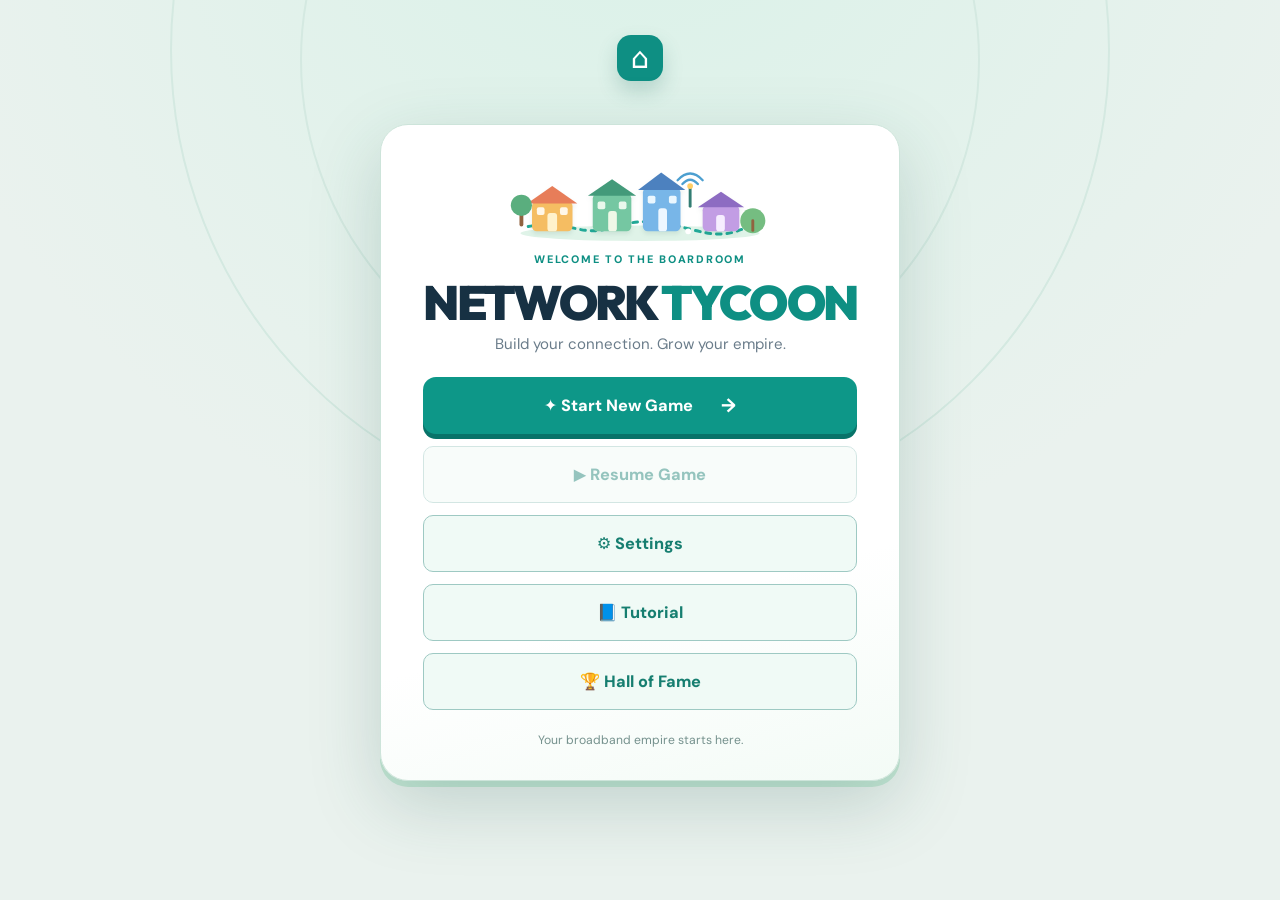
==== commit d7d86743: "Animate network activity on the map" ====
--- a/index.html
+++ b/index.html
@@ -2064,7 +2064,24 @@
 html.dark-mode .map-layer-button[aria-pressed="true"]{background:#16796d;color:#fff}
 @media(max-width:680px){.map-layer-toolbar{gap:5px;padding:0 9px 8px}.map-layer-label{font-size:.56rem}.map-layer-button{min-height:38px;padding:6px 11px;font-size:.72rem}}
 html.pref-reduced-motion .map-layer-button{transition:none}
-</style></head>
+</style><style>
+@keyframes mapActivityHalo{0%{opacity:.08;transform:scale(.82)}32%{opacity:.55;transform:scale(1)}100%{opacity:0;transform:scale(1.2)}}
+@keyframes mapActivityRoute{from{stroke-dashoffset:30}to{stroke-dashoffset:0}}
+@keyframes mapActivityNode{0%,100%{opacity:.35;transform:scale(.8)}50%{opacity:1;transform:scale(1.35)}}
+@keyframes mapActivityTag{0%{opacity:0;transform:translateY(6px)}18%,78%{opacity:1;transform:translateY(0)}100%{opacity:0;transform:translateY(-4px)}}
+#city-map .map-activity-halo{fill:#43d4b0;stroke:#e7fff6;stroke-width:4;transform-box:fill-box;transform-origin:center;animation:mapActivityHalo 1.7s ease-out both}
+#city-map .map-activity-route{fill:none;stroke:#1fb79a;stroke-width:6;stroke-linecap:round;stroke-dasharray:5 10;filter:drop-shadow(0 1px 2px #fff);animation:mapActivityRoute .9s linear 3}
+#city-map .map-activity-node{fill:#d8fff1;stroke:#118d78;stroke-width:2;transform-box:fill-box;transform-origin:center;animation:mapActivityNode .72s ease-in-out 2}
+#city-map .map-activity-tag{opacity:0;transform-box:fill-box;transform-origin:center;animation:mapActivityTag 2.25s ease both}
+#city-map .map-activity-tag rect{fill:#087f70;stroke:#eafff6;stroke-width:2;filter:drop-shadow(0 2px 3px #174d4055)}
+#city-map .map-activity-tag text{fill:#fff;font:900 8px 'DM Sans',sans-serif;letter-spacing:.65px}
+#city-map .map-activity-construction .map-activity-halo{fill:#ffc75d;stroke:#fff4cb}
+#city-map .map-activity-construction .map-activity-route{stroke:#d89531}
+#city-map .map-activity-construction .map-activity-tag rect{fill:#9c641d}
+html.pref-reduced-motion #city-map .map-activity-cue *{animation:none!important;transition:none!important}
+html.pref-reduced-motion #city-map .map-activity-halo{opacity:.35}
+</style>
+</head>
 <body>
   <main id="app">
     <section id="home" class="setup-screen home-screen">
@@ -2168,25 +2185,4 @@
       <nav id="mobile-game-nav" class="mobile-game-nav" aria-label="Game sections"><button type="button" data-mobile-view-button="map" aria-current="page"><span aria-hidden="true">🗺</span><small>Map</small></button><button type="button" data-mobile-view-button="board"><span aria-hidden="true">▦</span><small>Board</small></button><button type="button" data-mobile-view-button="company"><span aria-hidden="true">🏢</span><small>Company</small></button><button type="button" data-mobile-view-button="more"><span aria-hidden="true">•••</span><small>More</small></button></nav>
     </section>
     <div id="toast" class="toast hidden" role="status"></div><div id="modal" class="modal-backdrop hidden" aria-modal="true" aria-labelledby="modal-title"><div class="modal"><header class="modal-header"><div class="modal-heading"><div class="modal-art" id="modal-art" aria-hidden="true">✦</div><h2 id="modal-title">Report</h2></div><button id="modal-close" class="modal-close-icon" type="button" aria-label="Close dialog" title="Close">×</button></header><div id="modal-scroll" class="modal-scroll"><div id="modal-content"></div><div id="modal-choices" class="modal-choices hidden"></div><button id="modal-review-next" class="secondary-button full modal-review-next hidden" type="button"></button></div></div></div>
-  </main><script type="module">const sourceMap=JSON.parse(new TextDecoder().decode(Uint8Array.from(atob('[base64]/[base64]/[base64]/[base64]/[base64]/[base64]/Cfk7snLGRlc2NyaXB0aW9uOidBIHNvdXZlbmlyIGZyb20gdGhlIHJvb2Z0b3AgcmFkaW8gY3Jldy4nLHNvdXJjZTonZGlzY292ZXJ5J319XSxcbiBzcXVhcmU6W1xuICB7aWQ6J3BvcC11cC1hcmNhZGUnLGljb246J/[base64]/CfpoonLGRlc2NyaXB0aW9uOidBIGtlZXBzYWtlIGZyb20gdGhlIGhpZGRlbiBsb29rb3V0Licsc291cmNlOidkaXNjb3ZlcnknfX1dLFxuIGZhcm1zOlt7aWQ6J2Zvb2QtdHJ1Y2snLGljb246J/[base64]/[base64]/[base64]/[base64]/LnNlZWQ/[base64]/[base64]/[base64]/[base64]/PzApKzE7ZGlzdHJpY3RDb3VudHNbZGlzdHJpY3RJZF09KGRpc3RyaWN0Q291bnRzW2Rpc3RyaWN0SWRdPz8wKSsxO319XG4gY29uc3QgaXNGcmVzaD1zdGF0ZS5tb250aD09PTAmJnN0YXRlLmV4cGFuc2lvbj09PTAmJiEoc3RhdGUubWFwRGlzY292ZXJpZXM/[base64]/[base64]/[base64]/LmlkO2lmKHRhcmdldCl7bG9jYXRpb25zW2ZpbmQuaWRdPXRhcmdldDtyZWdpb25Db3VudHNbcmVnaW9uXSsrO2Rpc3RyaWN0Q291bnRzW3RhcmdldF09KGRpc3RyaWN0Q291bnRzW3RhcmdldF0/[base64]/[base64]/[base64]/Lm1hcEZpbmRMb2NhdGlvbnM/[base64]/Lm1hcEZpbmRMb2NhdGlvbnM/LltpZF0sZGlzdHJpY3Q9YnlJZChkaXN0cmljdElkKSxpbmRleD1nYW1lPy5kaXN0cmljdHMuZmluZEluZGV4KGQ9PmQuaWQ9PT1kaXN0cmljdElkKT8/[base64]/[base64]/[base64]/[base64]/[base64]/[base64]/[base64]/[base64]/[base64]/[base64]/[base64]/[base64]/[base64]/[base64]/dG93bkdsYXNzZXM6Z2xhc3Nlc30ke3Rvd24/YWNjZXNzb3JpZXM6Y2VvSGF0fTwvZz48L3N2Zz5gO1xufVxuZnVuY3Rpb24gYnVzaW5lc3NNb29kKHMpe2NvbnN0IGZsb3c9cy5oaXN0b3J5LmF0KC0xKT8ub3BlcmF0aW5nQ2FzaEZsb3c/PzA7cmV0dXJuIHMuYmFua3J1cHR8fHMuY2FzaDwxNTAwMHx8ZmxvdzwgLTUwMDA/J2Rpc3RyZXNzZWQnOnMuY2FzaD49MV8wMDBfMDAwJiZmbG93Pj01MF8wMDA/[base64]/[base64]/[base64]/[base64]/[base64]/[base64]/[base64]/[base64]/Lm5hbWU/[base64]/[base64]/[base64]/[base64]/[base64]/Lm5hbWU/PydEaXN0cmljdCd9YCxyZXBhaXIuZGVmZXJyZWRSZXBhaXI/[base64]/Lm5hbWU/[base64]/[base64]/[base64]/J0N1c3RvbWVyIHNhdGlzZmFjdGlvbiBoYXMgc2xpcHBlZCwgYW5kIHNvbWUgbmVpZ2hib3Job29kcyBtYXkgbmVlZCBhdHRlbnRpb24uIFN0YXJ0IHdpdGggYSBzZXJ2aWNlIG9yIHN0YWZmaW5nIGlzc3VlIGJlbG93Lic6bW9vZD09PSdoYXBweSc/[base64]/[base64]/J/CfmIonOm1vb2Q9PT0ndW5oYXBweSc/J/[base64]/[base64]/J+KGlCBFeHBsb3JlJzon4pamIEZpdCBtYXAnOyQoJ21hcC1maXQnKS50ZXh0Q29udGVudD1maXQ/[base64]/J+KaoScpfTwvYj48L3NwYW4+PHNwYW4gY2xhc3M9XCJocS1jYXB0aW9uXCI+PHNtYWxsPllPVVIgQ09NUEFOWSBIRUFEUVVBUlRFUlMgwrcgJHtwbGF5ZXJMZWdhY3kuc2VsZWN0ZWQ9PT0nYXV0byc/[base64]/[base64]/[base64]/[base64]/[base64]/[base64]/[base64]/[base64]/[base64]/J2JvYXJkJyxzY3JvbGxYOndpbmRvdy5zY3JvbGxYLHNjcm9sbFk6d2luZG93LnNjcm9sbFksbWFwU2Nyb2xsTGVmdDpzdGFnZT8uc2Nyb2xsTGVmdD8/[base64]/LmFjdGlvbiksbmV4dD1idXR0b25zW2N1cnJlbnQ8MD8wOmN1cnJlbnQrMV07Y29udHJvbC5kYXRhc2V0LnF1ZXVlQWN0aW9uPW5leHQ/LmRhdGFzZXQucXVldWVBY3Rpb24/PycnO2NvbnRyb2wudGV4dENvbnRlbnQ9bmV4dD9gUmV2aWV3IG5leHQ6ICR7bmV4dC5xdWVyeVNlbGVjdG9yKCcucXVldWUtY29weSBzdHJvbmcnKT8udGV4dENvbnRlbnQ/[base64]/JCgnYWN0aW9uLXF1ZXVlLXRpdGxlJyk7aWYodGFyZ2V0PT09ICQoJ2FjdGlvbi1xdWV1ZS10aXRsZScpKXRhcmdldC5zZXRBdHRyaWJ1dGUoJ3RhYmluZGV4JywnLTEnKTt0YXJnZXQ/[base64]/[base64]/[base64]/[base64]/[base64]/[base64]/[base64]/Y29tcGFueUZpbmFuY2VUYXJnZXQ6JCgnZGlzdHJpY3QtcGFuZWwnKTtpZihtb2JpbGVMYXlvdXQoKSl7c2V0TW9iaWxlVmlldyhjb21wYW55Q29udHJvbHM/[base64]/[base64]/[base64]/[base64]/[base64]/J2dvb2QnOmNvbmRpdGlvbj49NzA/[base64]/MCktKGxhc3Q/LmNodXJuPz8wKSxjdXN0b21lclN0YXRlPSFzdWJzY3JpYmVycz8nUmVhZHkgdG8gZ3Jvdyc6YXZnTW9vZD49NzgmJm5ldEFkZHM+PTA/J0hhcHB5JzphdmdNb29kPj02MD8nTWl4ZWQnOidOZWVkcyBjYXJlJyxjdXN0b21lclRvbmU9IXN1YnNjcmliZXJzfHxhdmdNb29kPj03OCYmbmV0QWRkcz49MD8nZ29vZCc6YXZnTW9vZD49NjA/[base64]/[base64]/[base64]/J05lZWQgZnVuZHMnOmJsb2NrZWQ/[base64]/[base64]/YCR7dHJlbmQ8MD8n4oiSJzonKyd9JHttb25leShNYXRoLmFicyh0cmVuZCkpfS9tb2A6J05ldyBjb21wYW55J308L3N0cm9uZz48L2Rpdj48ZGl2PjxzbWFsbD5PUEVSQVRJTkcgRkxPVzwvc21hbGw+PHN0cm9uZyBjbGFzcz1cIiR7KGxhc3Q/Lm9wZXJhdGluZ0Nhc2hGbG93Pz8wKTwwPyduZWdhdGl2ZSc6J3Bvc2l0aXZlJ31cIj4ke21vbmV5KGxhc3Q/[base64]/[base64]/J/[base64]/[base64]/[base64]/[base64]/[base64]/[base64]/[base64]/LnByb2ZpdFN0cmVha01vbnRocz8/[base64]/CfjI4nLHRpdGxlOic2IMK3IFdpZGVyIGNpdHknLGNvcHk6J09wZW4gdGhlIGdsb2JlIHRvIGV4cGxvcmUgdGhlIGNpdHkgYmV5b25kIHRoaXMgbWFwLicsdG91cjp0cnVlfSxcbiA3Ont0YXJnZXQ6Jy5tYXAtc3RhZ2UnLGljb246J/[base64]/[base64]/[base64]/[base64]/[base64]/[base64]/[base64]/[base64]/[base64]/[base64]/[base64]/Jyc7XG4gIGN1ZS5xdWVyeVNlbGVjdG9yKCdbZGF0YS1ndWlkZS1uZXh0XScpPy5hZGRFdmVudExpc3RlbmVyKCdjbGljaycsKCk9PnNldFN0b3J5R3VpZGVTdGVwKHN0YXRlLmd1aWRlU3RlcD09PTY/[base64]/[base64]/[base64]/[base64]/P2RvY3VtZW50LnF1ZXJ5U2VsZWN0b3IoJy5tYXAtc3RhZ2UnKT8/[base64]/dGFyZ2V0O1xuIGlmKGlzTW9kYWwpe2NvbnN0IGdyaWQ9dGFyZ2V0LmNsb3Nlc3QoJy5mbGlwLWJvYXJkJyk7aWYoY3VlLnBhcmVudEVsZW1lbnQhPT1tb2RhbENvbnRlbnR8fGN1ZS5uZXh0RWxlbWVudFNpYmxpbmchPT0oZ3JpZD8/[base64]/[base64]/[base64]/[base64]/[base64]/MCk+PTM2KSxhbGVydHM9Z2FtZS5ib2FyZEFsZXJ0cz8/[base64]/J25vdyc6J2xhdGVyJyxpY29uOifwn4+YJyx0aXRsZTpjb21tdW5pdHlTdG9yaWVzLmxlbmd0aD09PTE/J1Rvd24gSGFsbCBpbnZpdGF0aW9uJzpgJHtjb21tdW5pdHlTdG9yaWVzLmxlbmd0aH0gVG93biBIYWxsIGludml0YXRpb25zYCxkZXRhaWw6YCR7c3RvcnkucmVzaWRlbnR9IMK3ICR7cGxhY2U/Lm5hbWU/[base64]/[base64]/[base64]/Cfk6EnLHRpdGxlOmAke2FnaW5nTmV0d29ya3MubGVuZ3RofSBuZXR3b3JrJHthZ2luZ05ldHdvcmtzLmxlbmd0aD09PTE/[base64]/PzApPjApKWl0ZW1zLnB1c2goe2tleTonYWNxdWlzaXRpb24nLHByaW9yaXR5OidsYXRlcicsaWNvbjon8J+PoicsdGl0bGU6J00mQSBzY291dGluZyBkZXNrJyxkZXRhaWw6YCR7Z2FtZS5hY3F1aXNpdGlvbnM/[base64]/[base64]/[base64]/[base64]/[base64]/[base64]/[base64]/[base64]/[base64]/J2l0ZW0nOidpdGVtcyd9YDt9XG5mdW5jdGlvbiBpbnZlbnRvcnlJdGVtcygpe2NvbnN0IGl0ZW1zPVsuLi4oZ2FtZS5pbnZlbnRvcnk/P1tdKV0scz1nYW1lLnNob3A/[base64]/[base64]/PzAscXVhbnRpdHk9Z2FtZS5pbnZlbnRvcnk/LmZpbmQoeD0+eC5pZD09PWl0ZW0uaWQpPy5xdWFudGl0eT8/[base64]/[base64]/LltpZF0/[base64]/[base64]/[base64]/LmRlZmVycmVkUmVwYWlyKXRocm93IEVycm9yKCdUaGF0IGRpc3RyaWN0IGhhcyBubyBkZWZlcnJlZCByZXBhaXIuJyk7Y29uc3QgYmFzZUNvc3Q9aXRlbS51c2U9PT0ncmVwYWlySGFsZic/[base64]/Lm5hbWU/P2Rpc3RyaWN0SWR9IGZvciAke21vbmV5KGNvc3QpfS5gO3JlcGFpclNwbGFzaD17dGl0bGU6J/[base64]/LmNvc3Q/PzAscGFpZD1jYXNoQmVmb3JlLW5leHQuY2FzaDtkZXRhaWw9YFRlbXBvcmFyeSBzZXJ2aWNlIHJlc3RvcmVkIGluICR7YnlJZChkaXN0cmljdElkKT8ubmFtZT8/ZGlzdHJpY3RJZH0gZm9yIHRocmVlIG1vbnRocy5gO3JlcGFpclNwbGFzaD17dGl0bGU6J/CflIwgQmFja3VwIHBvd2VyIG9ubGluZScsaWNvbjon8J+UjCcsa2lja2VyOidURU1QT1JBUlkgU0VSVklDRSBSRUNPVkVSWScsaHRtbDpgPHA+PHN0cm9uZz4ke2VzY2FwZUh0bWwoYnlJZChkaXN0cmljdElkKT8ubmFtZT8/[base64]/Lm5hbWU/[base64]/[base64]/[base64]/[base64]/MCkrMTtkZXRhaWw9YENvbnN0cnVjdGlvbiBpbiAke2J5SWQoZGlzdHJpY3RJZCk/Lm5hbWU/P2Rpc3RyaWN0SWR9IGFjY2VsZXJhdGVkIGJ5IG9uZSBtb250aC5gO31cbiAgZWxzZSBpZihpdGVtLnVzZT09PSdwZXJtaXQnKXtuZXh0LmNvbnN0cnVjdGlvblBlcm1pdENyZWRpdHM9KG5leHQuY29uc3RydWN0aW9uUGVybWl0Q3JlZGl0cz8/[base64]/Lm5hbWU/P2Rpc3RyaWN0SWR9LiBBbnkgZGVmZXJyZWQgcmVwYWlyIHN0aWxsIG5lZWRzIHBlcm1hbmVudCByZXN0b3JhdGlvbi5gO3JlcGFpclNwbGFzaD17dGl0bGU6J/CfjKfvuI8gT3V0YWdlIHJlZHVjZWQnLGljb246J/CfjKfvuI8nLGtpY2tlcjonU0VSVklDRSBSRUNPVkVSWScsaHRtbDpgPHA+V2VhdGhlcnByb29maW5nIHNob3J0ZW5lZCB0aGUgaW50ZXJydXB0aW9uIGluIDxzdHJvbmc+JHtlc2NhcGVIdG1sKGJ5SWQoZGlzdHJpY3RJZCk/Lm5hbWU/[base64]/YDxwPkhpZ2hlc3QtcHJpb3JpdHkgYWN0aXZlIGRpc3RyaWN0cyBieSByaXZhbCBwcmVzc3VyZTo8L3A+PGRpdiBjbGFzcz1cInN1cnZleS1yZXBvcnRcIj4ke2FjdGl2ZS5tYXAoeD0+YDxkaXY+PHN0cm9uZz4ke2VzY2FwZUh0bWwoYnlJZCh4LmlkKT8ubmFtZT8/[base64]/[base64]/Lmljb24/P2ZpbmQuaWNvbn0gJHtlc2NhcGVIdG1sKGZpbmQuaXRlbT8ubmFtZT8/[base64]/[base64]/[base64]/J/[base64]/[base64]/[base64]/LnNhdGlzZmFjdGlvbj8/MH07Z2FtZS5tYXBEaXNjb3Zlcmllcz8/[base64]/[base64]/[base64]/[base64]/[base64]/J+KaoSc6dGl0bGUuc3RhcnRzV2l0aCgnTW9udGgnKT8n8J+Tiic6dGl0bGUuc3RhcnRzV2l0aCgn4puwJyk/J+KbsCc6dGl0bGUuc3RhcnRzV2l0aCgn4pymJyk/[base64]/[base64]/[base64]/[base64]/[base64]/[base64]/[base64]/J2lzLXRhcmdldCc6Jyd9ICR7Zm91bmQ/J2lzLWZvdW5kJzonJ31cIiB0eXBlPVwiYnV0dG9uXCIgZGF0YS13ZWF0aGVyLWNlbGw9XCIke2l9XCIgYXJpYS1sYWJlbD1cIk1hcCBzaXRlICR7aSsxfVwiICR7cnVuLndlYXRoZXJQcmV2aWV3fHxmb3VuZD8nZGlzYWJsZWQnOicnfT48c3Bhbj4ke3ByZXZpZXc/J+KaoSc6Zm91bmQ/[base64]/[base64]/[base64]/[base64]/[base64]/[base64]/CfjKTvuI8gTmV0d29yayByZXN0b3JhdGlvbiBjb21wbGV0ZScsaWNvbjon8J+MpO+4jycsa2lja2VyOidTRVJWSUNFIFJFU1RPUkVEJyx0ZXh0OmBGdWxsIHNlcnZpY2UgaXMgYmFjayBpbiAke25vdGljZS5hZmZlY3RlZERpc3RyaWN0cz8/[base64]/Cfm6HvuI8gQ3liZXIgcmVjb3ZlcnkgY29tcGxldGUnLGljb246J/[base64]/[base64]/CfjJAgQmFja2JvbmUgcm91dGUgcmVzdG9yZWQnLGljb246J/CfjJAnLGtpY2tlcjonU0VSVklDRSBSRVNUT1JFRCcsdGV4dDpgRnVsbCBzZXJ2aWNlIGlzIGJhY2sgaW4gJHtub3RpY2UuYWZmZWN0ZWREaXN0cmljdHM/[base64]/Cfp7AgRXF1aXBtZW50IHJlcGxhY2VtZW50IGNvbXBsZXRlJyxpY29uOifwn6ewJyxraWNrZXI6J05FVFdPUksgU1RBQklMSVpFRCcsdGV4dDpgJHtub3RpY2UuYWZmZWN0ZWREaXN0cmljdHM/PzB9IGFmZmVjdGVkIGRpc3RyaWN0cyBhcmUgYmFjayB0byBmdWxsIHNlcnZpY2UuYCxkZXRhaWw6J1RoZSBkZWZlY3RpdmUgaGFyZHdhcmUgYmF0Y2ggaGFzIGJlZW4gcmVwbGFjZWQgb3IgcmVwYWlyZWQuJ30sXG4gIGNvbnN0cnVjdGlvbjp7dGl0bGU6J/[base64]/[base64]/[base64]/[base64]/J1lvdXIgb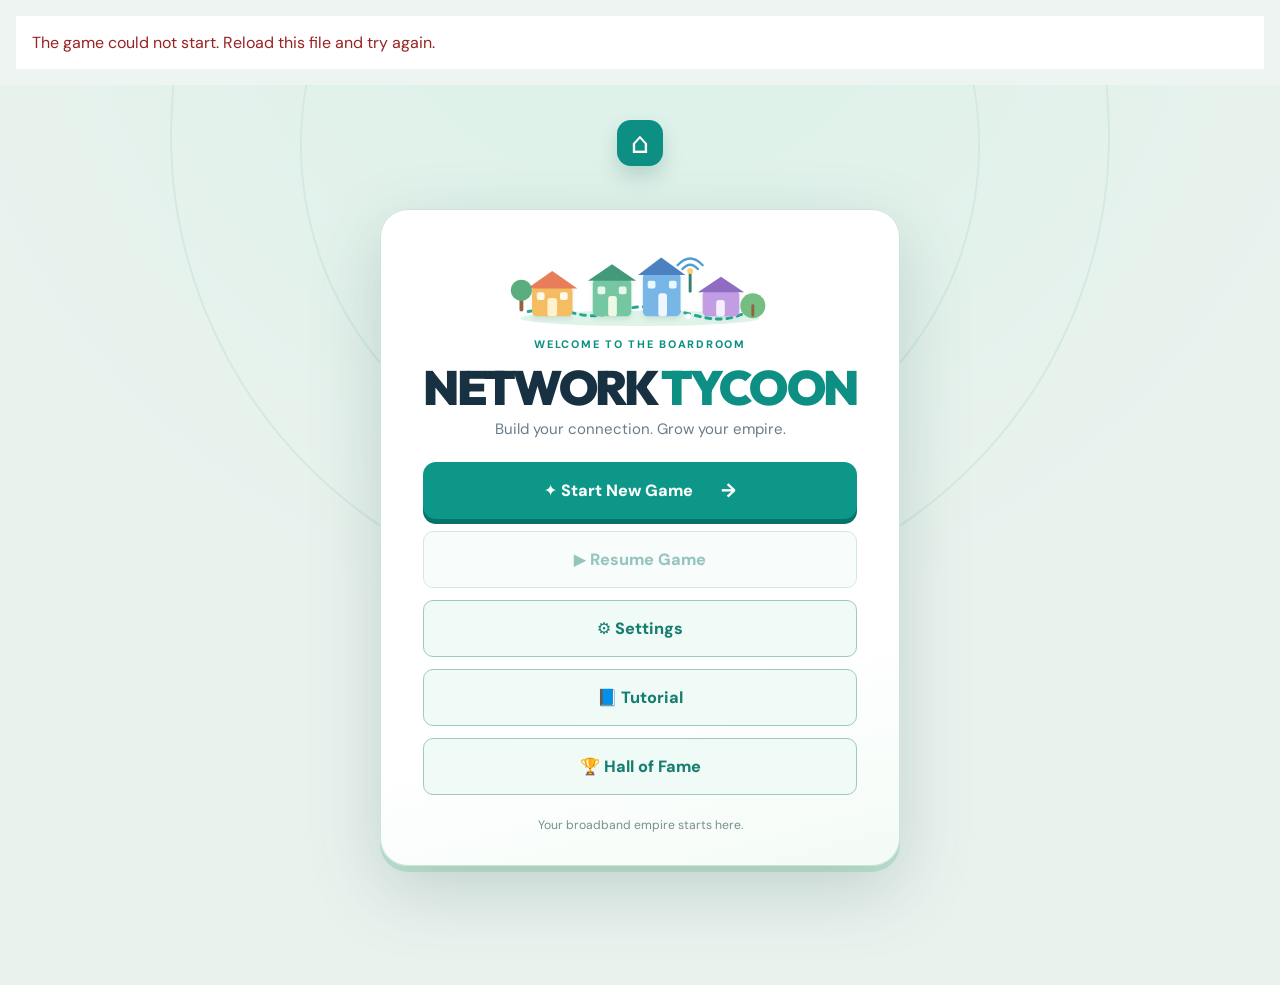
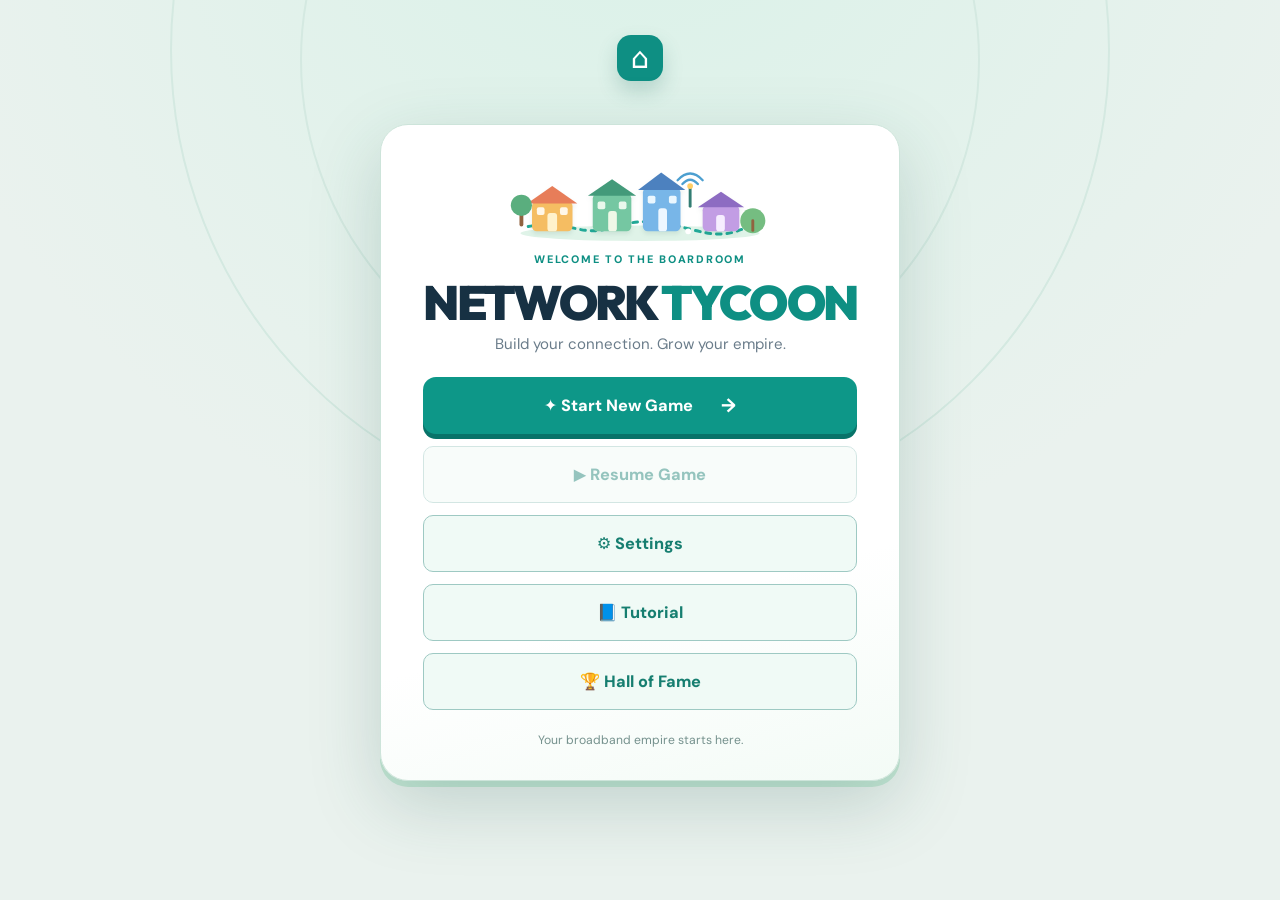
